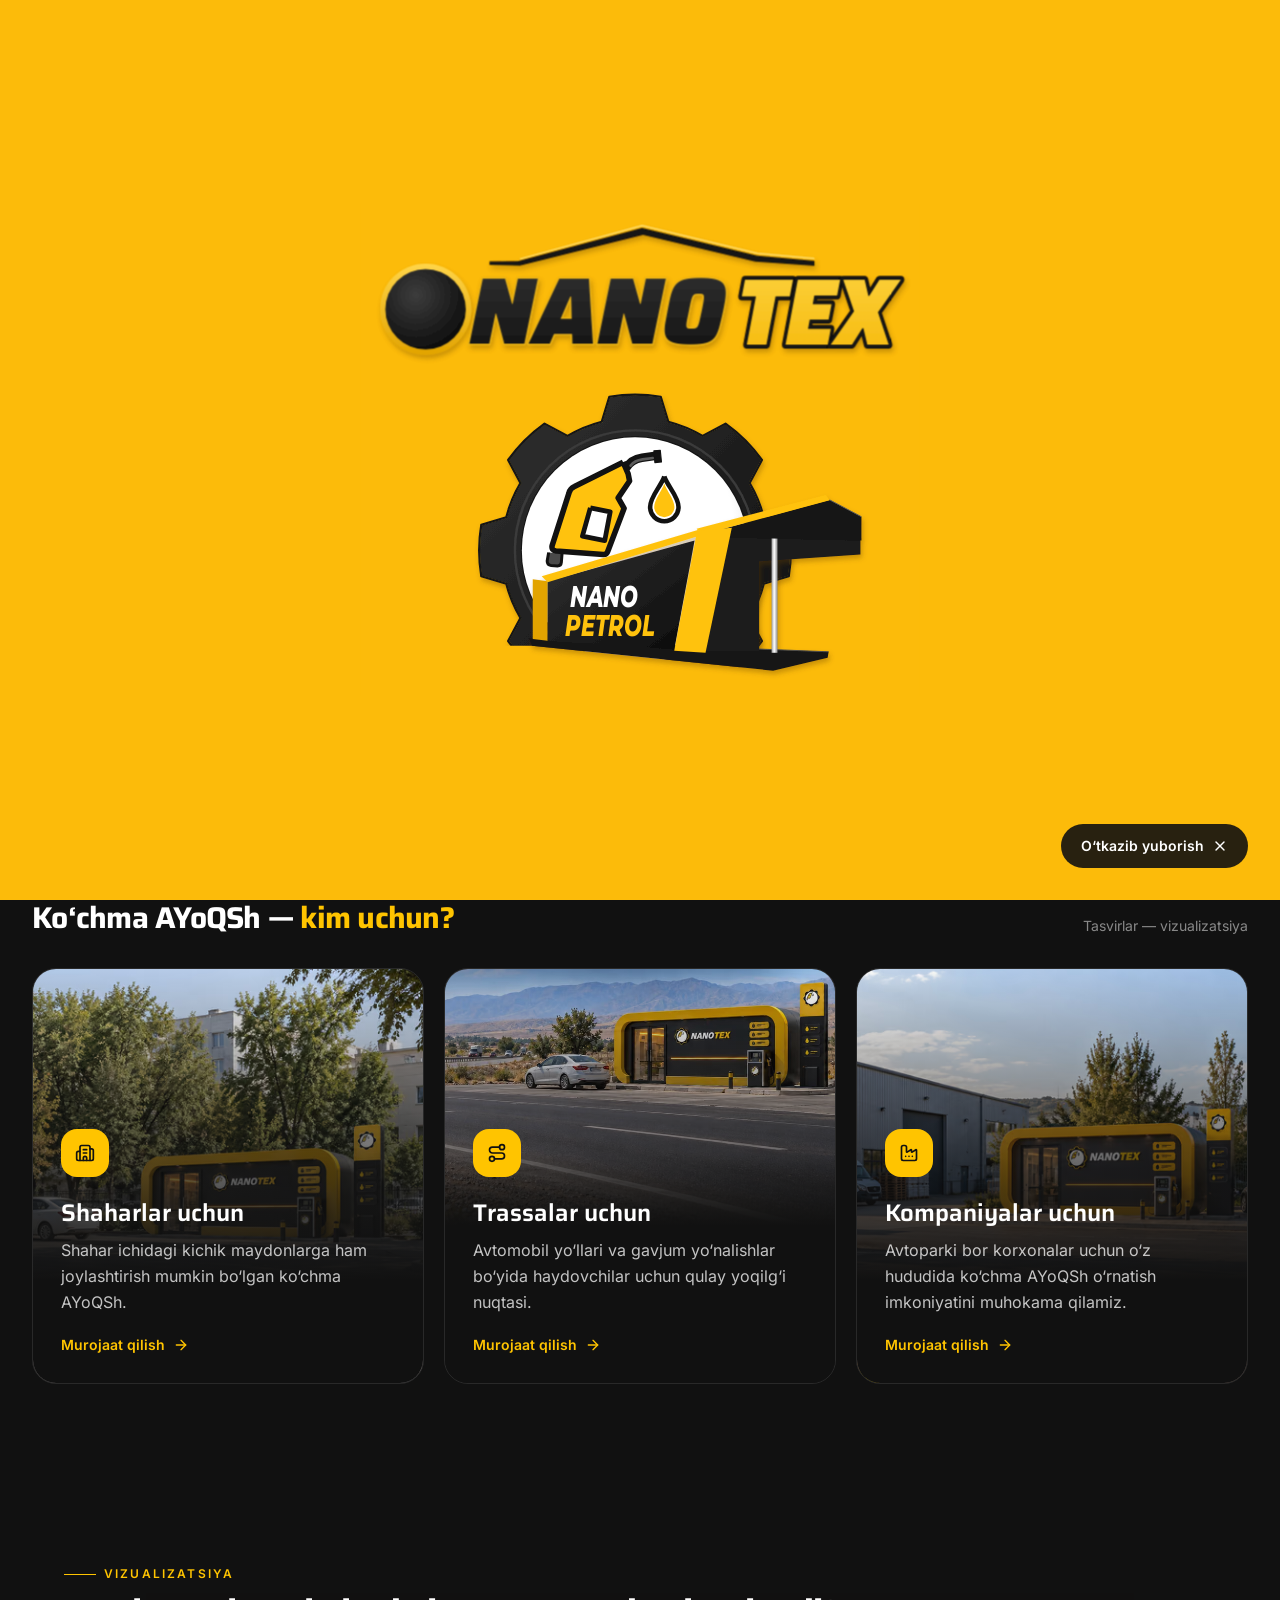
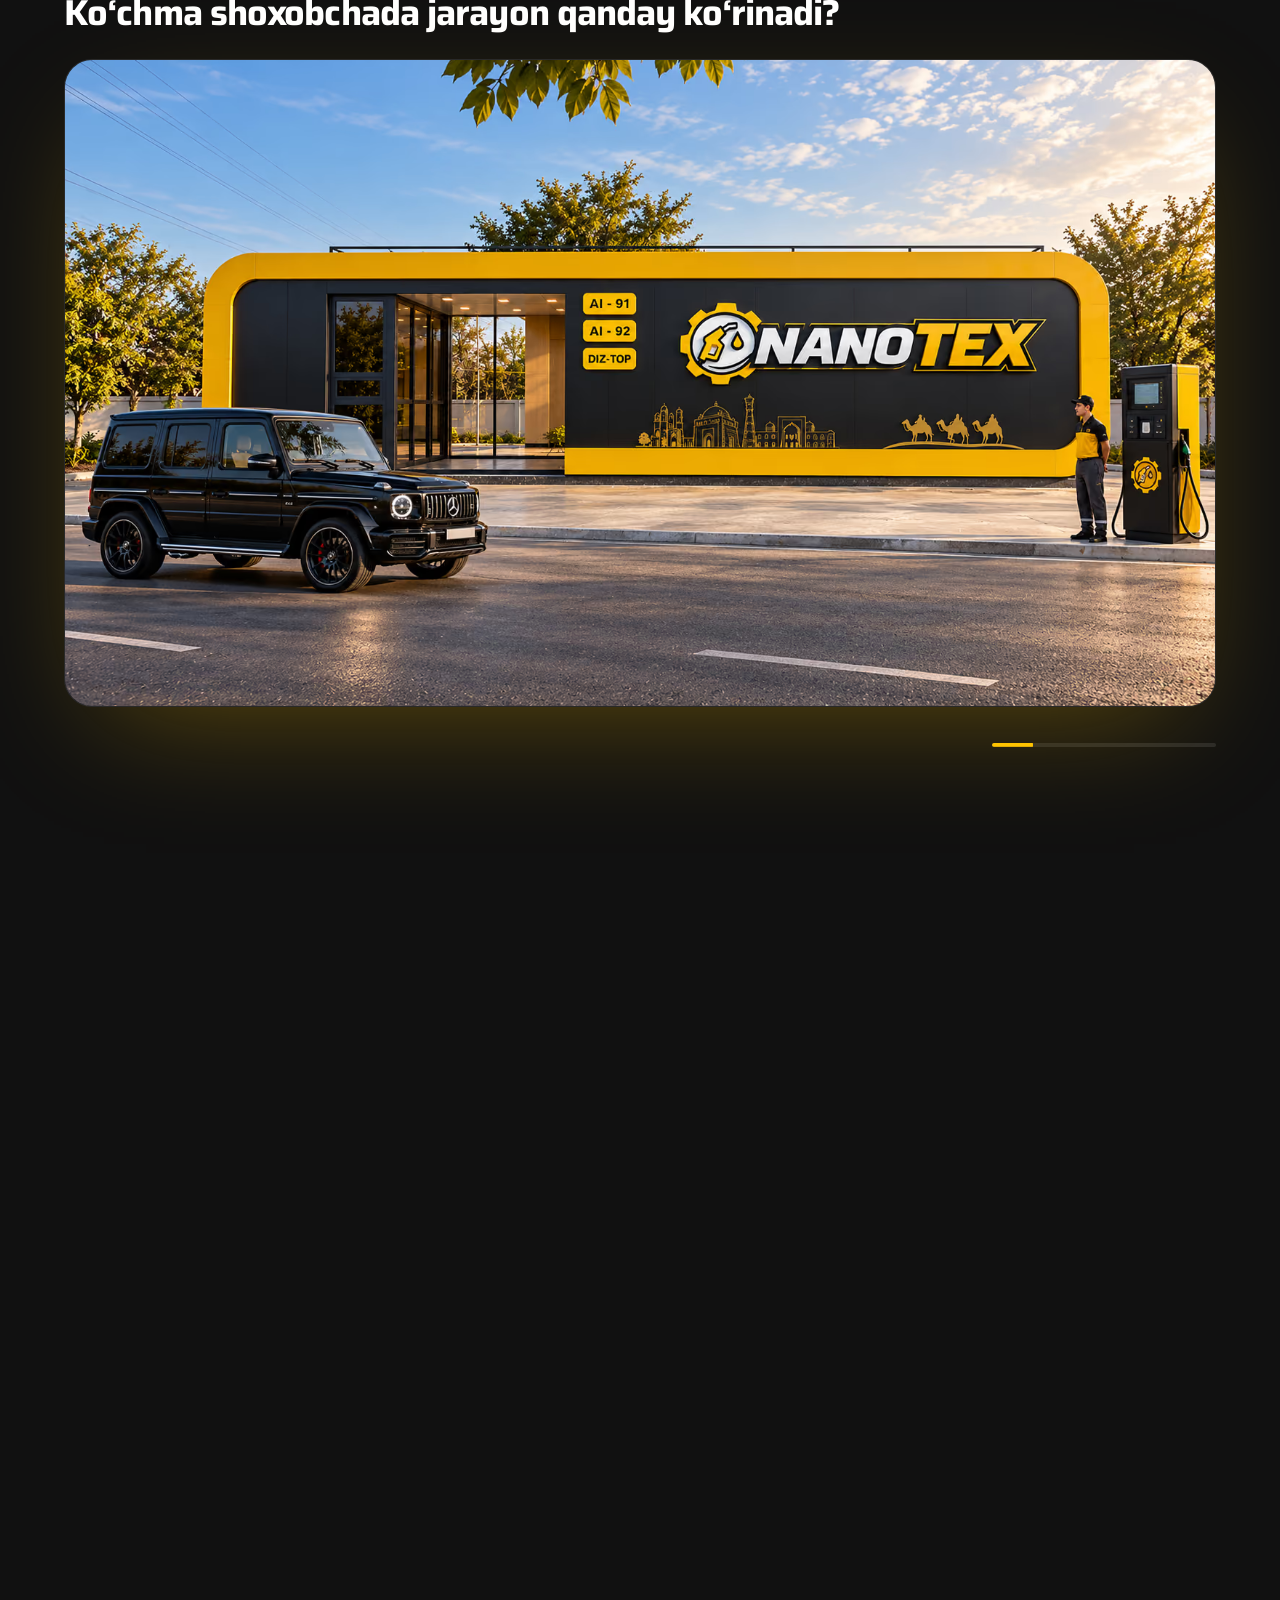
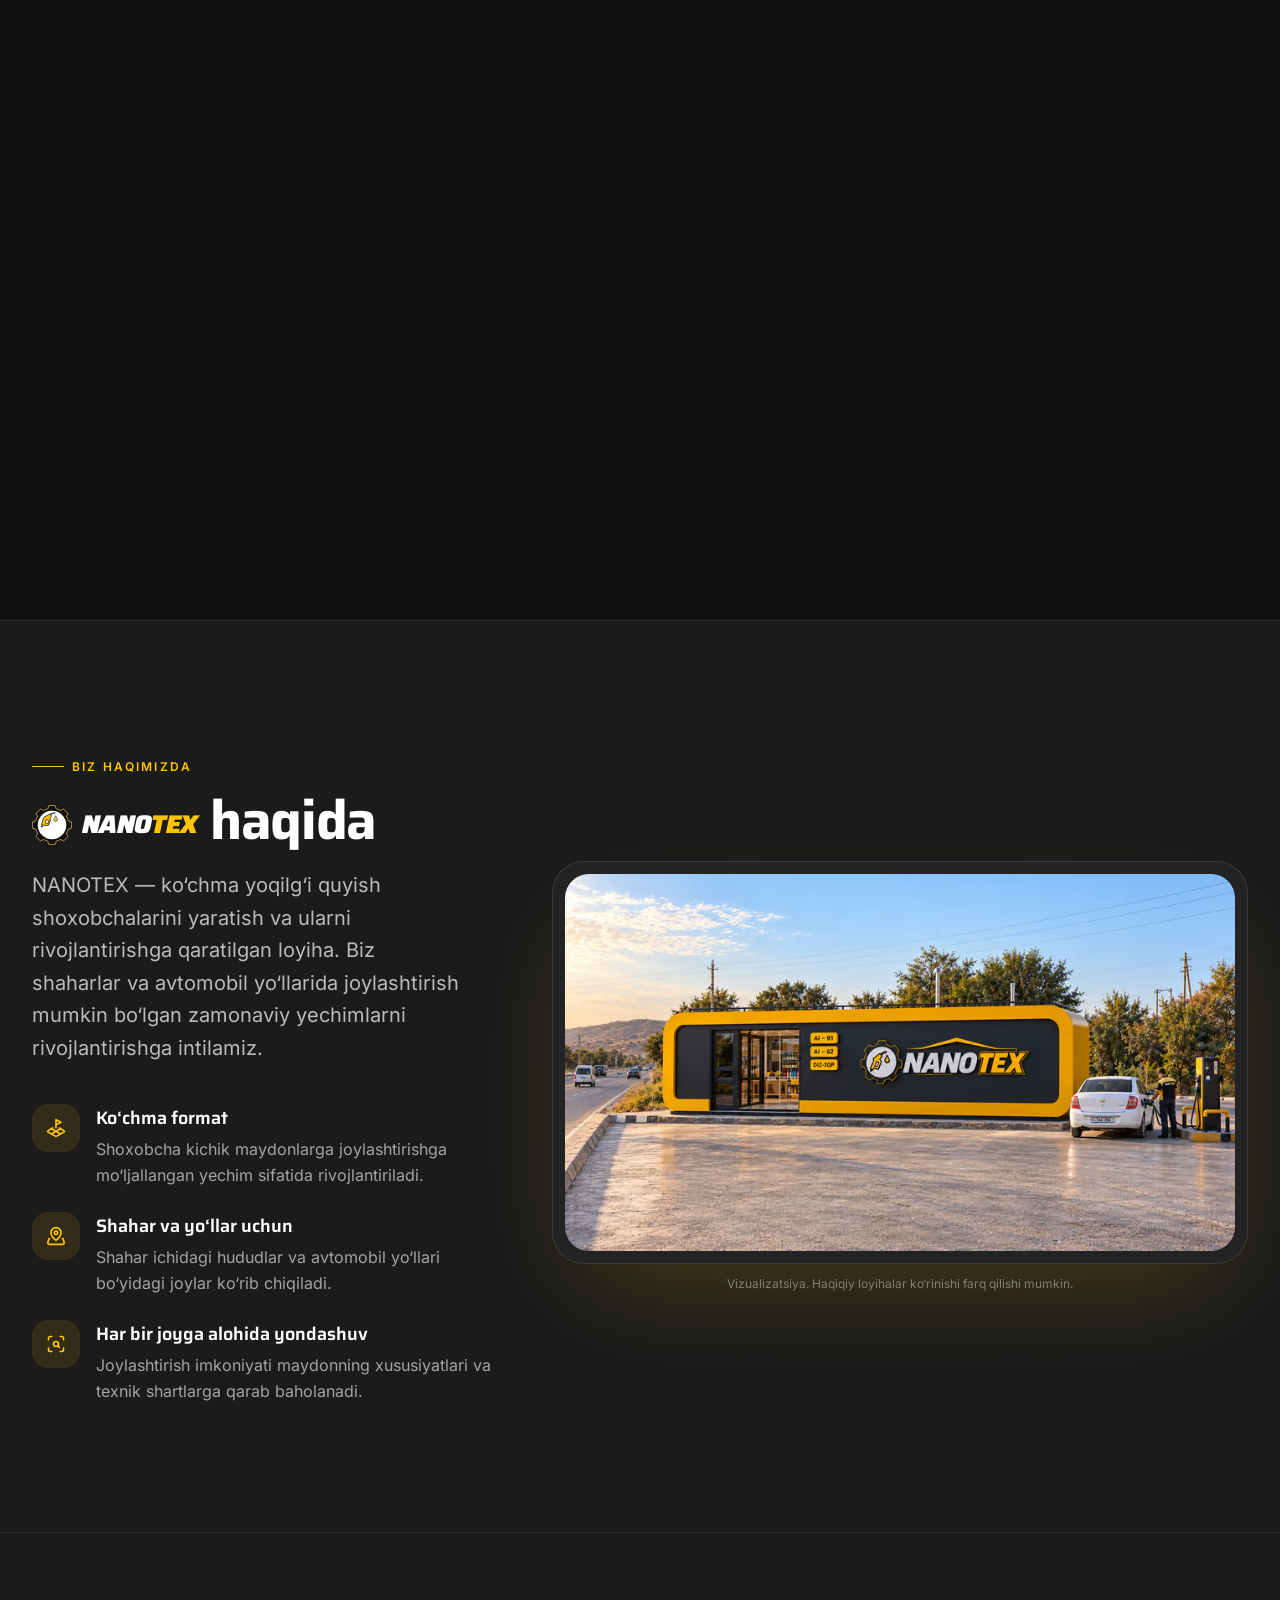
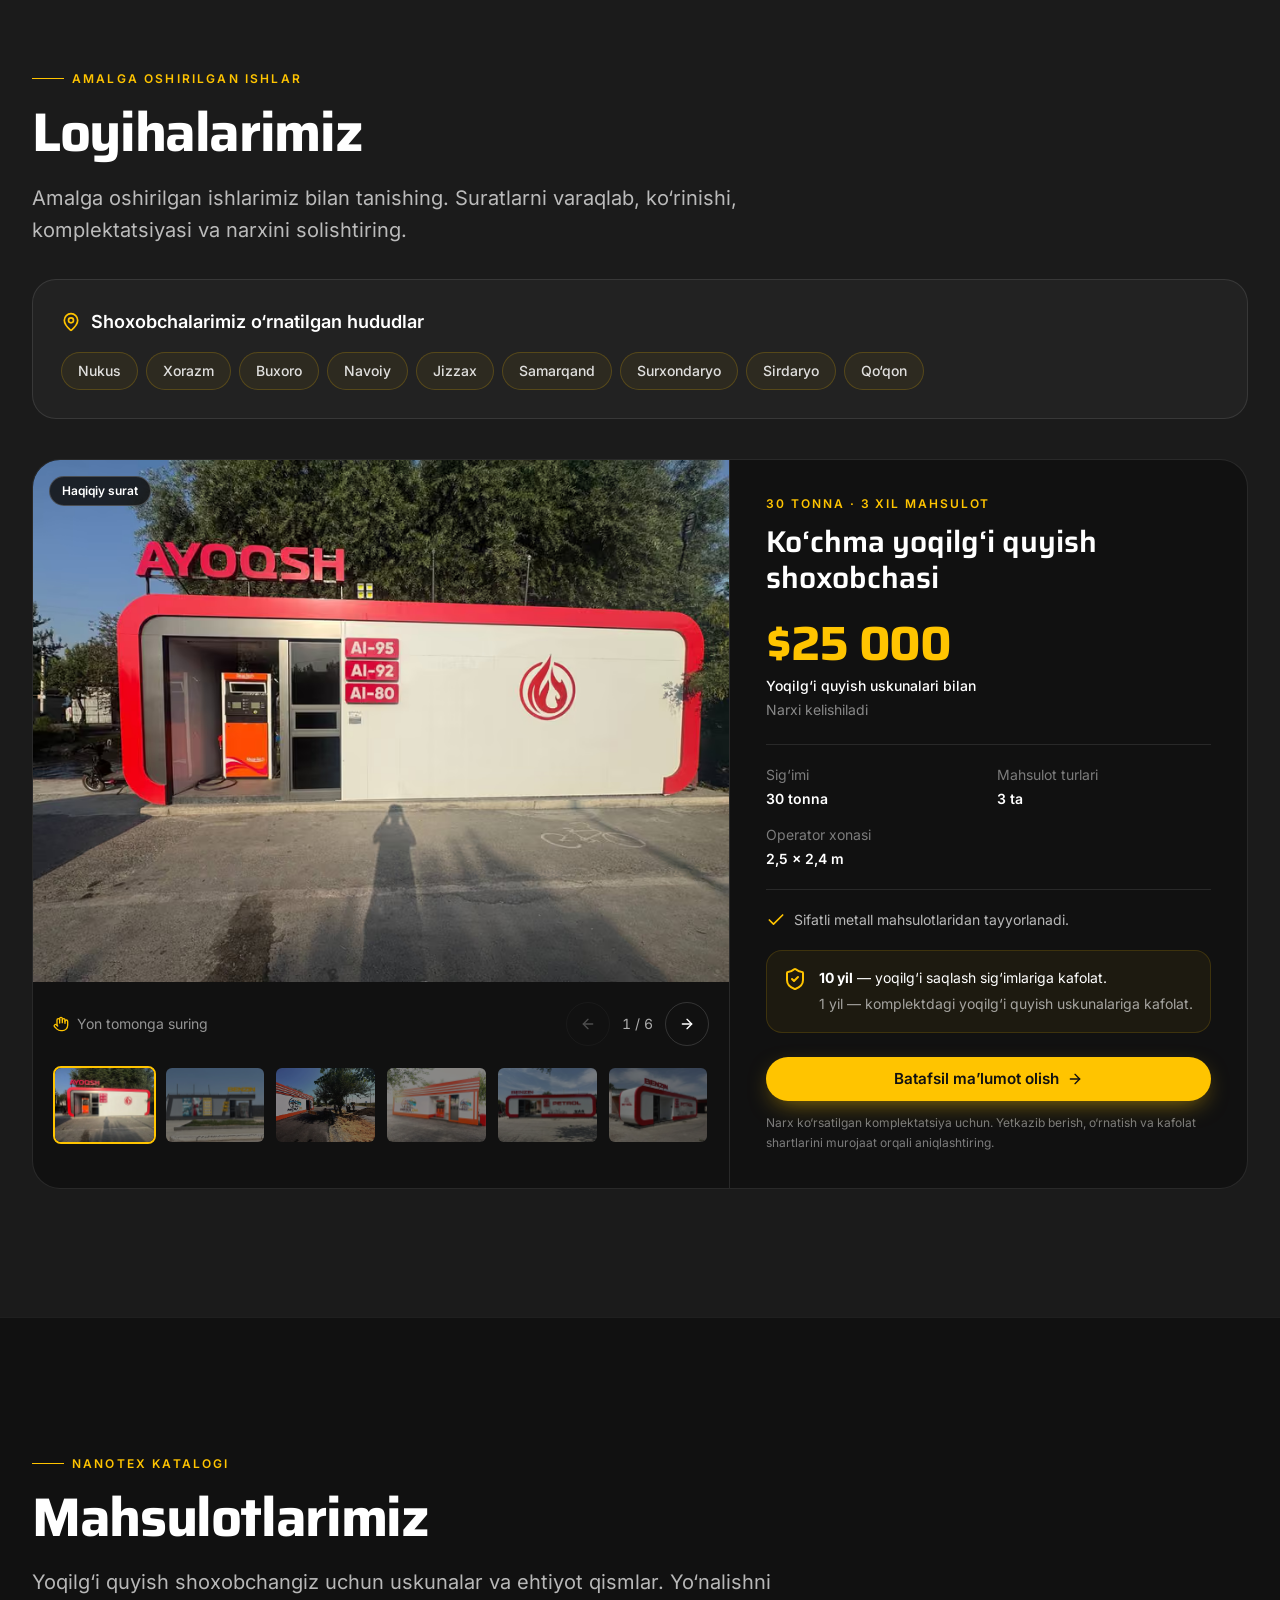
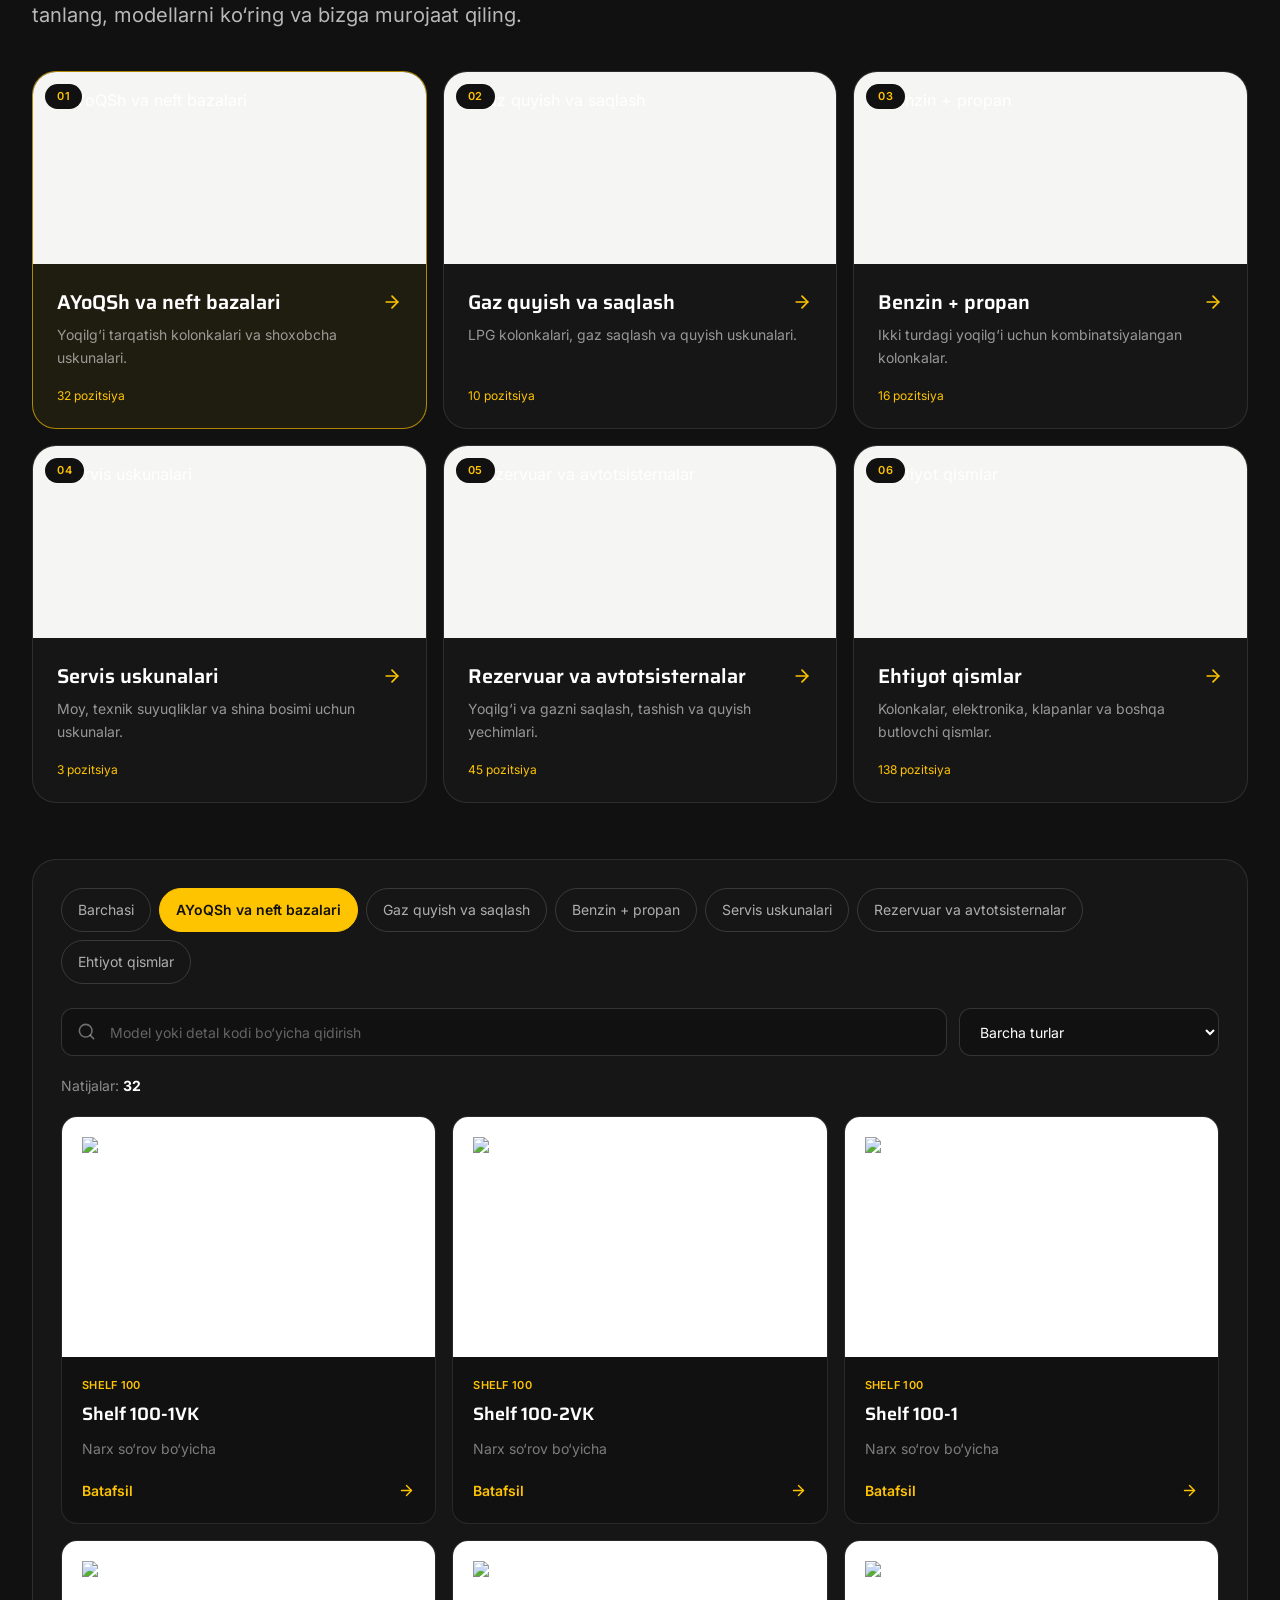
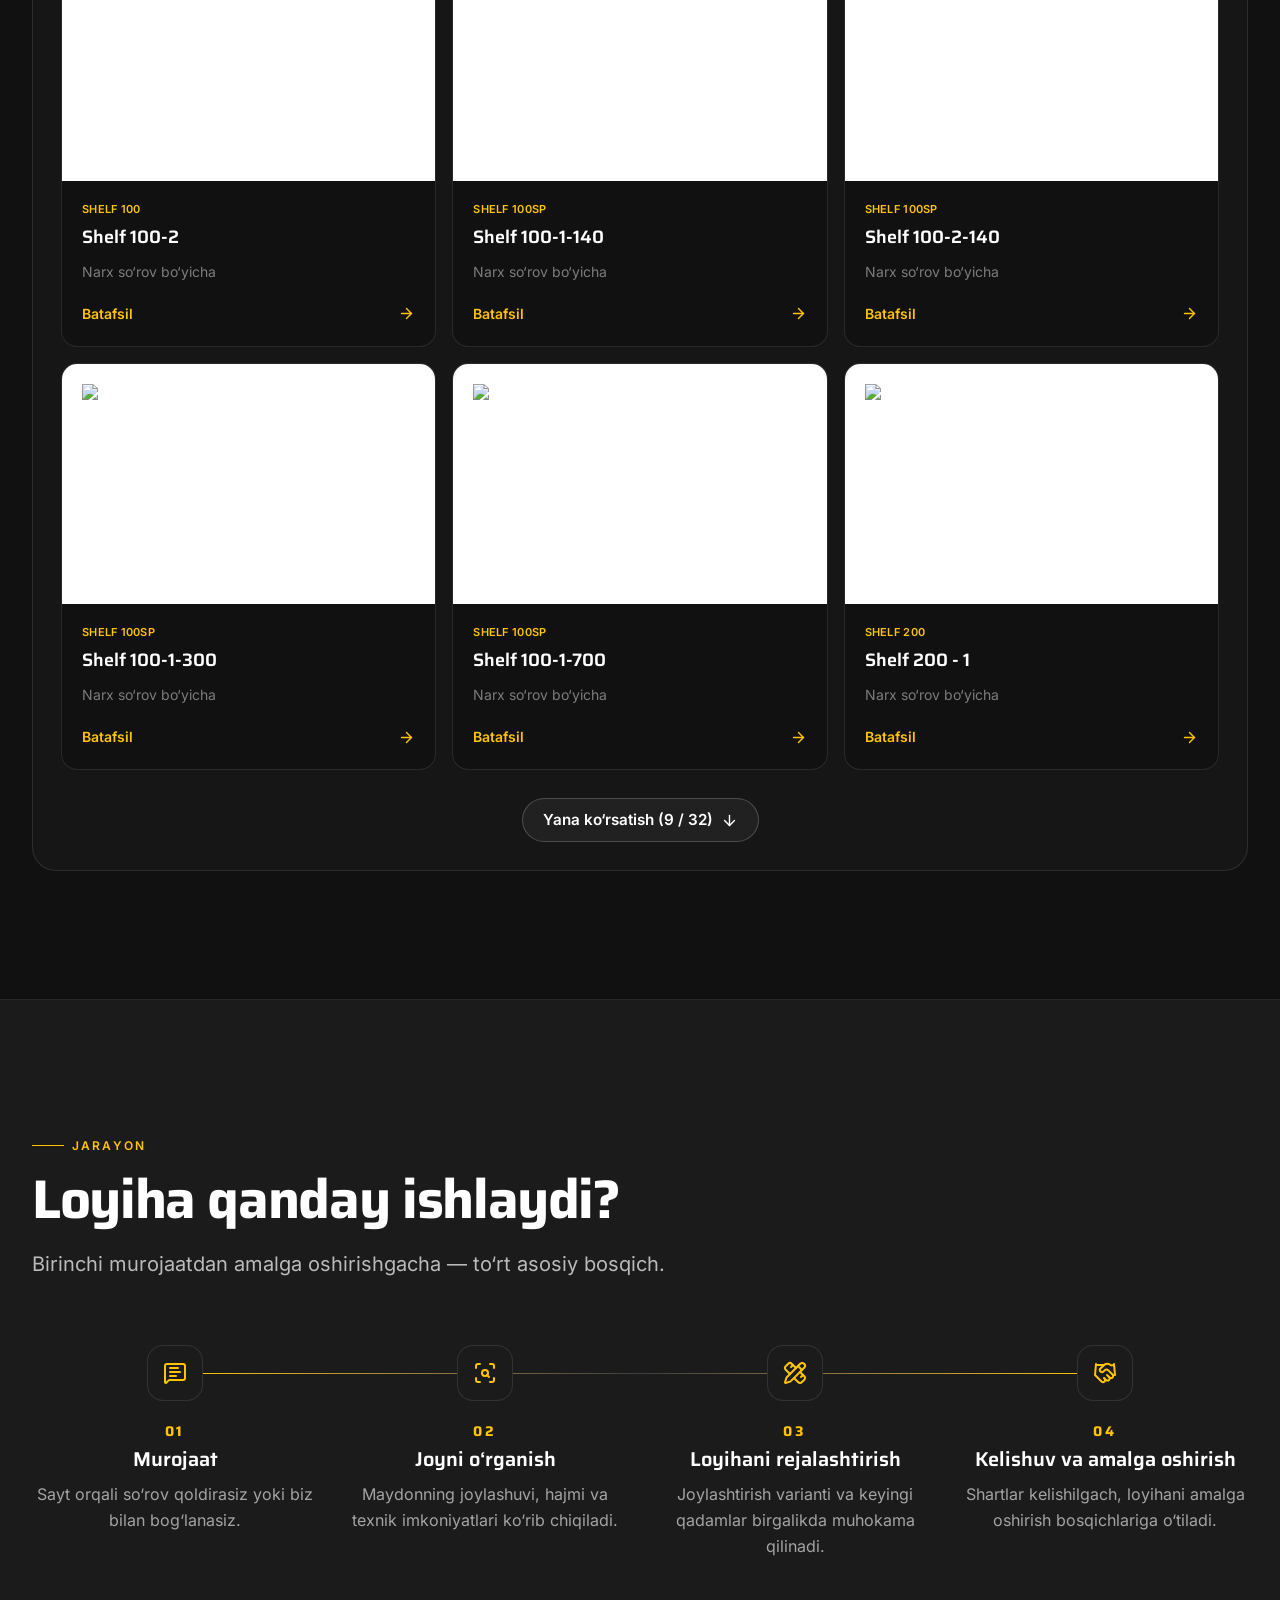
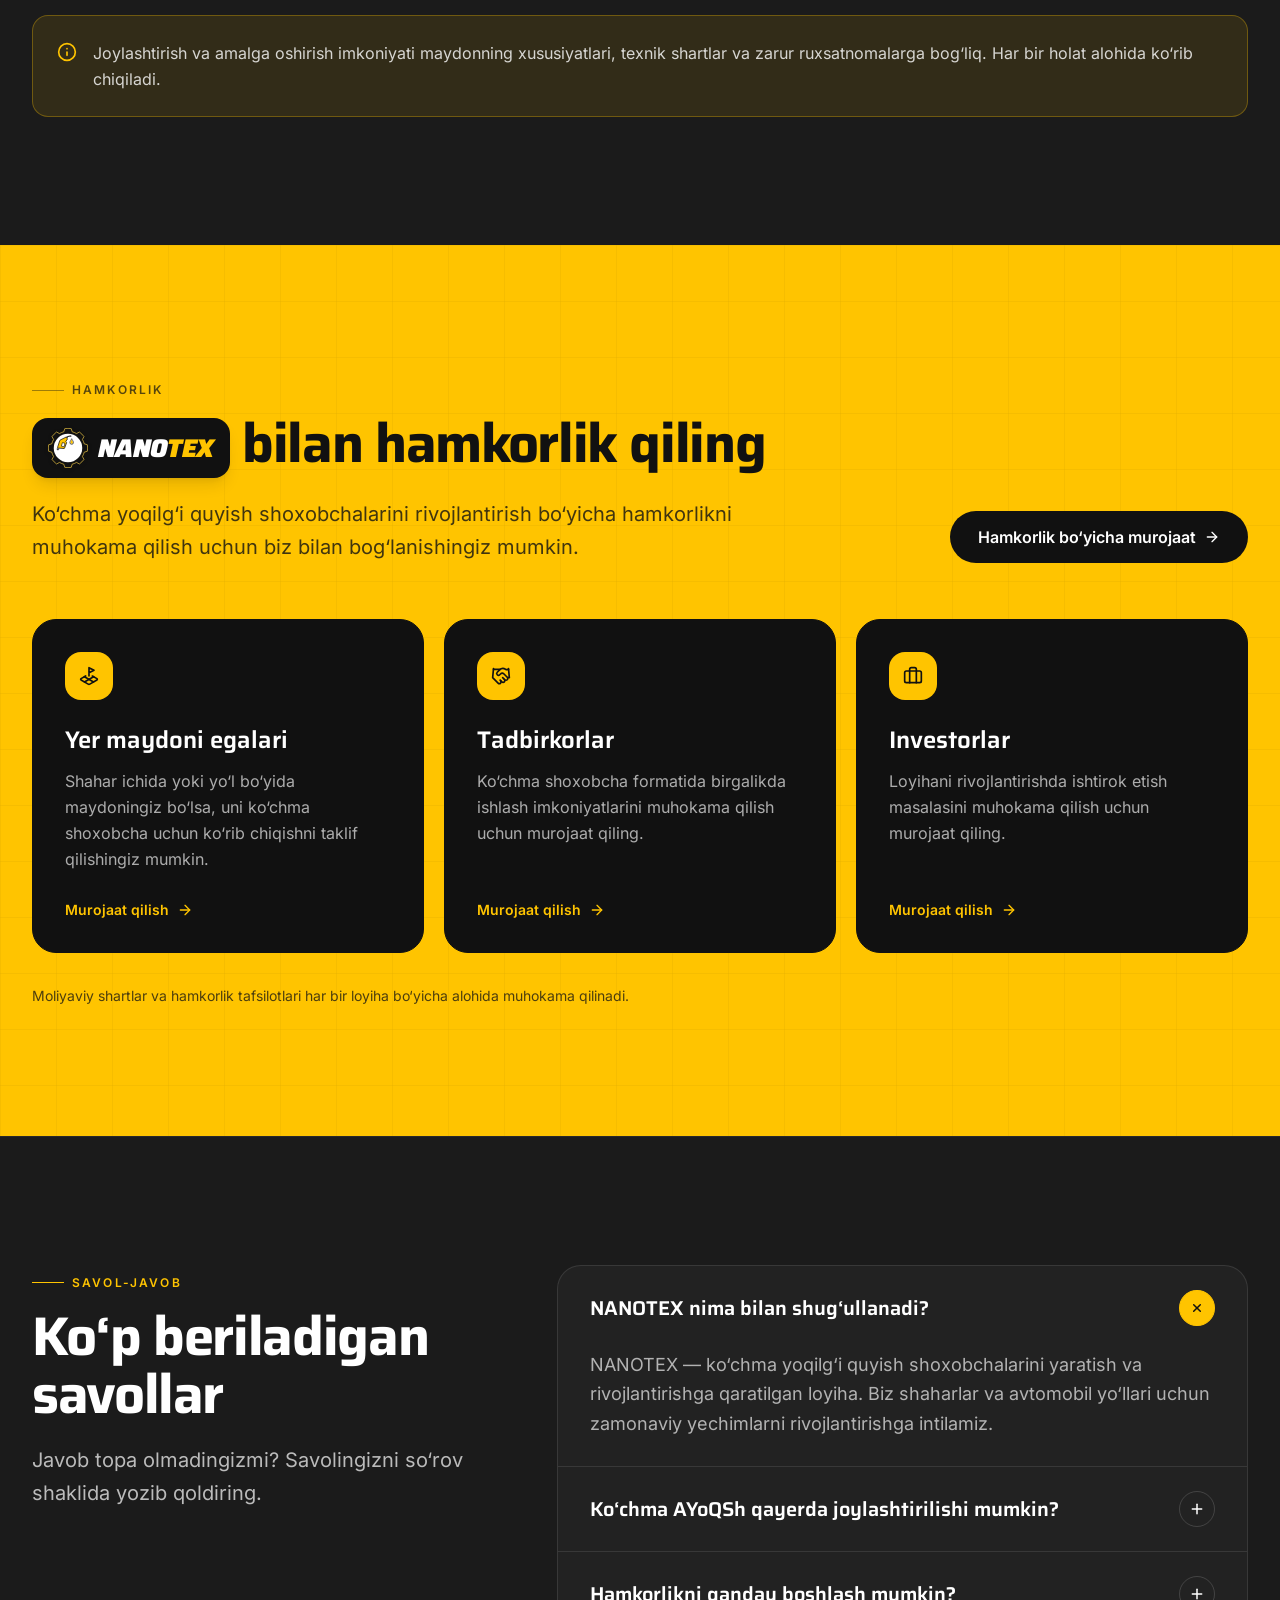
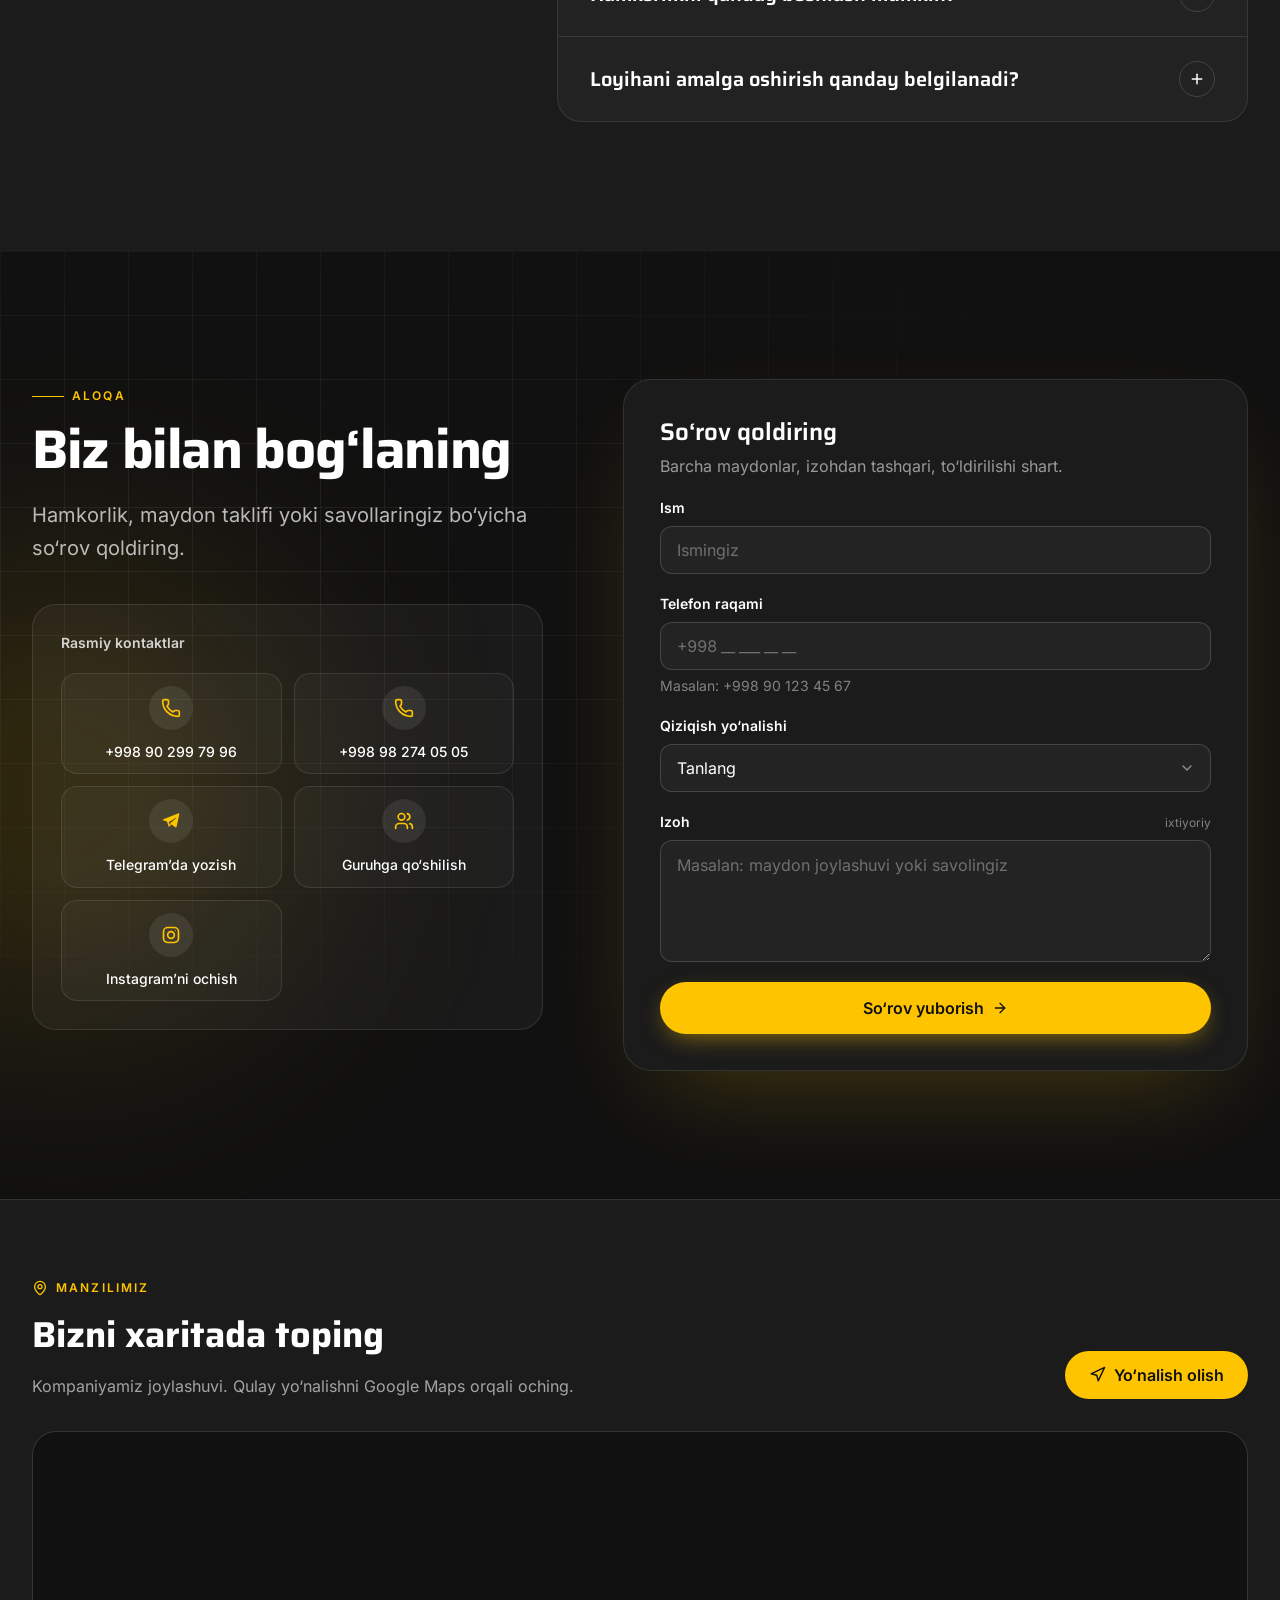
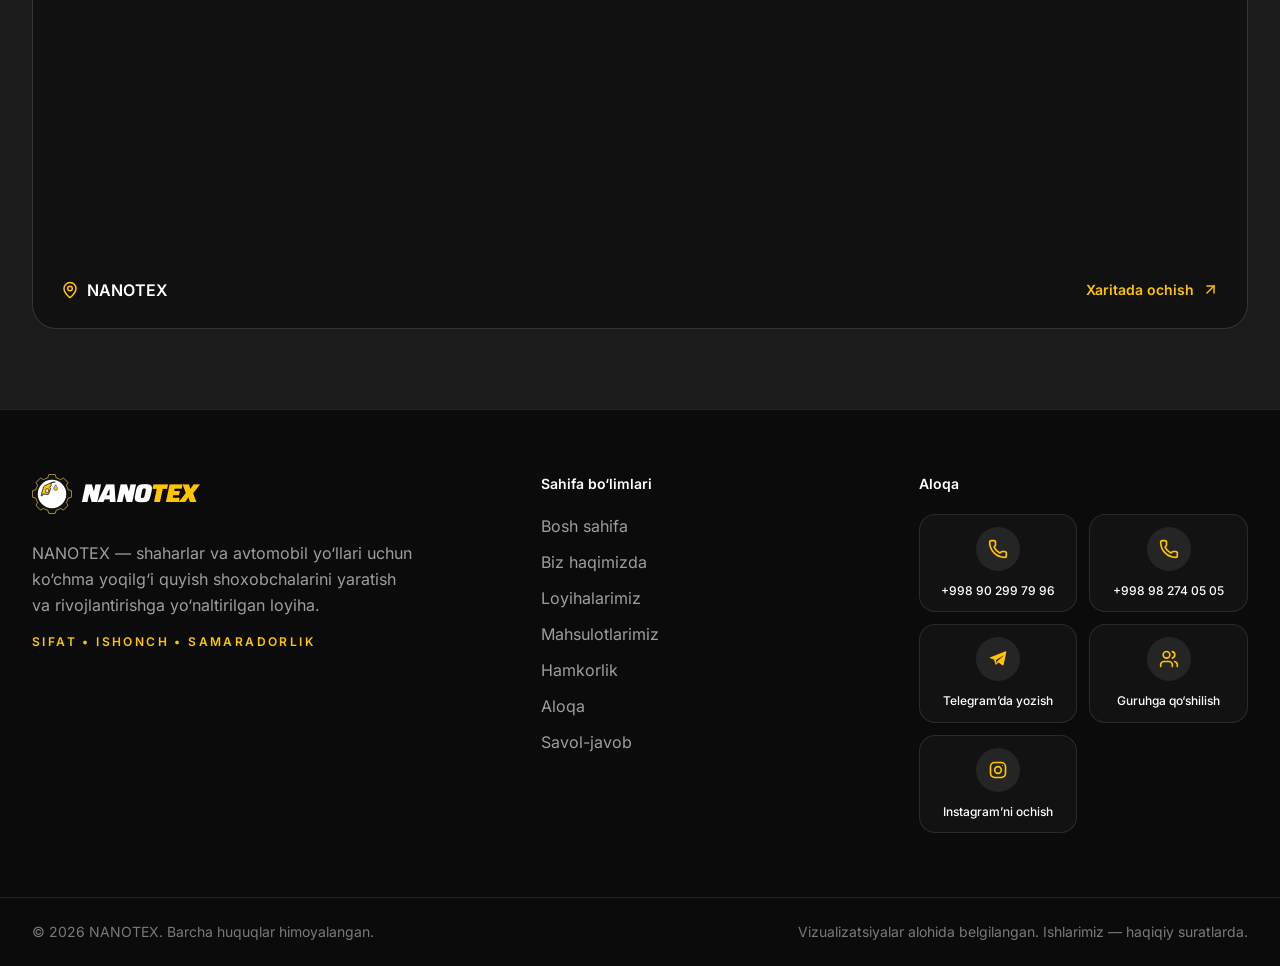
==== index.html @ 402129d7 "NANOTEX sayti: dastlabki versiya - Statik build: React + Tailwind, uch til (uz/ru/en) - Header: tele" ====
<!doctype html>
<html lang="uz">
  <head>
    <meta charset="UTF-8" />
    <meta name="viewport" content="width=device-width, initial-scale=1.0, viewport-fit=cover" />
    <meta name="theme-color" content="#111111" />
    <title>NANOTEX — ko‘chma yoqilg‘i quyish shoxobchalari</title>
    <meta
      name="description"
      content="NANOTEX — shaharlar va avtomobil yo‘llari uchun ko‘chma yoqilg‘i quyish shoxobchalarini yaratish va rivojlantirishga yo‘naltirilgan loyiha. Hamkorlik bo‘yicha murojaat qiling."
    />
    <link rel="icon" type="image/svg+xml" href="/favicon.svg" />
    <link rel="apple-touch-icon" href="/brand/nanotex-logo-original.jpg" />

    <meta property="og:type" content="website" />
    <meta property="og:locale" content="uz_UZ" />
    <meta property="og:site_name" content="NANOTEX" />
    <meta property="og:title" content="NANOTEX — yoqilg‘i quyishning yangi formati" />
    <meta
      property="og:description"
      content="Shaharlar va avtomobil yo‘llari uchun ko‘chma yoqilg‘i quyish shoxobchalari. NANOTEX bilan hamkorlik qiling."
    />
    <meta property="og:image" content="https://nanotech-eta.vercel.app/og.jpg" />
    <meta property="og:image:width" content="1200" />
    <meta property="og:image:height" content="630" />
    <meta property="og:url" content="https://nanotech-eta.vercel.app/" />
    <meta name="twitter:card" content="summary_large_image" />
    <script type="module" crossorigin src="/assets/index-Cat5OnHP.js"></script>
    <link rel="stylesheet" crossorigin href="/assets/index-Da23pw7E.css">
    <link rel="stylesheet" href="/assets/nanotex-theme.css">
    <script>
      // 08:00–20:00 kunduzgi rejim, 20:00–08:00 tungi rejim.
      // Qo'lda tanlangan rejim keyingi 08:00 yoki 20:00 gacha amal qiladi.
      var h = new Date().getHours();
      var theme = h >= 8 && h < 20 ? 'light' : 'dark';
      try {
        var manual = JSON.parse(localStorage.getItem('nanotex:theme') || 'null');
        if (manual && Date.now() < manual.until) theme = manual.theme;
      } catch (e) {}
      if (theme === 'light') {
        document.documentElement.classList.add('light');
        document.querySelector('meta[name="theme-color"]').setAttribute('content', '#f6f5f1');
      }
    </script>
  </head>
  <body>
    <noscript>Saytdan to‘liq foydalanish uchun brauzeringizda JavaScript’ni yoqing.</noscript>
    <div id="root"></div>
  </body>
</html>
---- assets/index-Da23pw7E.css ----
@font-face{font-family:Inter Variable;font-style:normal;font-display:swap;font-weight:100 900;src:url(/assets/inter-cyrillic-ext-wght-normal-BOeWTOD4.woff2)format("woff2-variations");unicode-range:U+460-52F,U+1C80-1C8A,U+20B4,U+2DE0-2DFF,U+A640-A69F,U+FE2E-FE2F}@font-face{font-family:Inter Variable;font-style:normal;font-display:swap;font-weight:100 900;src:url(/assets/inter-cyrillic-wght-normal-DqGufNeO.woff2)format("woff2-variations");unicode-range:U+301,U+400-45F,U+490-491,U+4B0-4B1,U+2116}@font-face{font-family:Inter Variable;font-style:normal;font-display:swap;font-weight:100 900;src:url(/assets/inter-greek-ext-wght-normal-DlzME5K_.woff2)format("woff2-variations");unicode-range:U+1F??}@font-face{font-family:Inter Variable;font-style:normal;font-display:swap;font-weight:100 900;src:url(/assets/inter-greek-wght-normal-CkhJZR-_.woff2)format("woff2-variations");unicode-range:U+370-377,U+37A-37F,U+384-38A,U+38C,U+38E-3A1,U+3A3-3FF}@font-face{font-family:Inter Variable;font-style:normal;font-display:swap;font-weight:100 900;src:url(/assets/inter-vietnamese-wght-normal-CBcvBZtf.woff2)format("woff2-variations");unicode-range:U+102-103,U+110-111,U+128-129,U+168-169,U+1A0-1A1,U+1AF-1B0,U+300-301,U+303-304,U+308-309,U+323,U+329,U+1EA0-1EF9,U+20AB}@font-face{font-family:Inter Variable;font-style:normal;font-display:swap;font-weight:100 900;src:url(/assets/inter-latin-ext-wght-normal-DO1Apj_S.woff2)format("woff2-variations");unicode-range:U+100-2BA,U+2BD-2C5,U+2C7-2CC,U+2CE-2D7,U+2DD-2FF,U+304,U+308,U+329,U+1D00-1DBF,U+1E00-1E9F,U+1EF2-1EFF,U+2020,U+20A0-20AB,U+20AD-20C0,U+2113,U+2C60-2C7F,U+A720-A7FF}@font-face{font-family:Inter Variable;font-style:normal;font-display:swap;font-weight:100 900;src:url(/assets/inter-latin-wght-normal-Dx4kXJAl.woff2)format("woff2-variations");unicode-range:U+??,U+131,U+152-153,U+2BB-2BC,U+2C6,U+2DA,U+2DC,U+304,U+308,U+329,U+2000-206F,U+20AC,U+2122,U+2191,U+2193,U+2212,U+2215,U+FEFF,U+FFFD}@font-face{font-family:Saira;font-style:normal;font-display:swap;font-weight:600;src:url(/assets/saira-vietnamese-600-normal-D5gszP3k.woff2)format("woff2"),url(/assets/saira-vietnamese-600-normal-BXtbQ9YO.woff)format("woff");unicode-range:U+102-103,U+110-111,U+128-129,U+168-169,U+1A0-1A1,U+1AF-1B0,U+300-301,U+303-304,U+308-309,U+323,U+329,U+1EA0-1EF9,U+20AB}@font-face{font-family:Saira;font-style:normal;font-display:swap;font-weight:600;src:url(/assets/saira-latin-ext-600-normal-BDLPjVgT.woff2)format("woff2"),url(/assets/saira-latin-ext-600-normal-DVm3eXEL.woff)format("woff");unicode-range:U+100-2BA,U+2BD-2C5,U+2C7-2CC,U+2CE-2D7,U+2DD-2FF,U+304,U+308,U+329,U+1D00-1DBF,U+1E00-1E9F,U+1EF2-1EFF,U+2020,U+20A0-20AB,U+20AD-20C0,U+2113,U+2C60-2C7F,U+A720-A7FF}@font-face{font-family:Saira;font-style:normal;font-display:swap;font-weight:600;src:url(/assets/saira-latin-600-normal-DYxBFP1f.woff2)format("woff2"),url(/assets/saira-latin-600-normal-DF-o6wW3.woff)format("woff");unicode-range:U+??,U+131,U+152-153,U+2BB-2BC,U+2C6,U+2DA,U+2DC,U+304,U+308,U+329,U+2000-206F,U+20AC,U+2122,U+2191,U+2193,U+2212,U+2215,U+FEFF,U+FFFD}@font-face{font-family:Saira;font-style:normal;font-display:swap;font-weight:700;src:url(/assets/saira-vietnamese-700-normal-ChF51jJ6.woff2)format("woff2"),url(/assets/saira-vietnamese-700-normal-rQjWTXlX.woff)format("woff");unicode-range:U+102-103,U+110-111,U+128-129,U+168-169,U+1A0-1A1,U+1AF-1B0,U+300-301,U+303-304,U+308-309,U+323,U+329,U+1EA0-1EF9,U+20AB}@font-face{font-family:Saira;font-style:normal;font-display:swap;font-weight:700;src:url(/assets/saira-latin-ext-700-normal-kJsnFdG-.woff2)format("woff2"),url(/assets/saira-latin-ext-700-normal-CrEf6OXZ.woff)format("woff");unicode-range:U+100-2BA,U+2BD-2C5,U+2C7-2CC,U+2CE-2D7,U+2DD-2FF,U+304,U+308,U+329,U+1D00-1DBF,U+1E00-1E9F,U+1EF2-1EFF,U+2020,U+20A0-20AB,U+20AD-20C0,U+2113,U+2C60-2C7F,U+A720-A7FF}@font-face{font-family:Saira;font-style:normal;font-display:swap;font-weight:700;src:url(/assets/saira-latin-700-normal-CObqxJsW.woff2)format("woff2"),url(/assets/saira-latin-700-normal-CWqLIJDh.woff)format("woff");unicode-range:U+??,U+131,U+152-153,U+2BB-2BC,U+2C6,U+2DA,U+2DC,U+304,U+308,U+329,U+2000-206F,U+20AC,U+2122,U+2191,U+2193,U+2212,U+2215,U+FEFF,U+FFFD}@font-face{font-family:Saira;font-style:italic;font-display:swap;font-weight:900;src:url(/assets/saira-vietnamese-900-italic-Djf_14Dl.woff2)format("woff2"),url(/assets/saira-vietnamese-900-italic-oXNKGPjU.woff)format("woff");unicode-range:U+102-103,U+110-111,U+128-129,U+168-169,U+1A0-1A1,U+1AF-1B0,U+300-301,U+303-304,U+308-309,U+323,U+329,U+1EA0-1EF9,U+20AB}@font-face{font-family:Saira;font-style:italic;font-display:swap;font-weight:900;src:url(/assets/saira-latin-ext-900-italic-suwr0vd6.woff2)format("woff2"),url(/assets/saira-latin-ext-900-italic-Bzs0LSgq.woff)format("woff");unicode-range:U+100-2BA,U+2BD-2C5,U+2C7-2CC,U+2CE-2D7,U+2DD-2FF,U+304,U+308,U+329,U+1D00-1DBF,U+1E00-1E9F,U+1EF2-1EFF,U+2020,U+20A0-20AB,U+20AD-20C0,U+2113,U+2C60-2C7F,U+A720-A7FF}@font-face{font-family:Saira;font-style:italic;font-display:swap;font-weight:900;src:url(/assets/saira-latin-900-italic-PuJZjIdE.woff2)format("woff2"),url(/assets/saira-latin-900-italic-CvKWmJav.woff)format("woff");unicode-range:U+??,U+131,U+152-153,U+2BB-2BC,U+2C6,U+2DA,U+2DC,U+304,U+308,U+329,U+2000-206F,U+20AC,U+2122,U+2191,U+2193,U+2212,U+2215,U+FEFF,U+FFFD}@font-face{font-family:Barlow;font-style:normal;font-display:swap;font-weight:600;src:url(/assets/barlow-vietnamese-600-normal-DcjprdFV.woff2)format("woff2"),url(/assets/barlow-vietnamese-600-normal-CA_GiK2e.woff)format("woff");unicode-range:U+102-103,U+110-111,U+128-129,U+168-169,U+1A0-1A1,U+1AF-1B0,U+300-301,U+303-304,U+308-309,U+323,U+329,U+1EA0-1EF9,U+20AB}@font-face{font-family:Barlow;font-style:normal;font-display:swap;font-weight:600;src:url(/assets/barlow-latin-ext-600-normal-B8NK_A3D.woff2)format("woff2"),url(/assets/barlow-latin-ext-600-normal-DMVRjfRT.woff)format("woff");unicode-range:U+100-2BA,U+2BD-2C5,U+2C7-2CC,U+2CE-2D7,U+2DD-2FF,U+304,U+308,U+329,U+1D00-1DBF,U+1E00-1E9F,U+1EF2-1EFF,U+2020,U+20A0-20AB,U+20AD-20C0,U+2113,U+2C60-2C7F,U+A720-A7FF}@font-face{font-family:Barlow;font-style:normal;font-display:swap;font-weight:600;src:url(/assets/barlow-latin-600-normal-DILqtrty.woff2)format("woff2"),url(/assets/barlow-latin-600-normal-CNwfPWQD.woff)format("woff");unicode-range:U+??,U+131,U+152-153,U+2BB-2BC,U+2C6,U+2DA,U+2DC,U+304,U+308,U+329,U+2000-206F,U+20AC,U+2122,U+2191,U+2193,U+2212,U+2215,U+FEFF,U+FFFD}@font-face{font-family:Montserrat;font-style:italic;font-display:swap;font-weight:800;src:url(/assets/montserrat-cyrillic-ext-800-italic-t3M4Y8O1.woff2)format("woff2"),url(/assets/montserrat-cyrillic-ext-800-italic-ISwQCQvJ.woff)format("woff");unicode-range:U+460-52F,U+1C80-1C8A,U+20B4,U+2DE0-2DFF,U+A640-A69F,U+FE2E-FE2F}@font-face{font-family:Montserrat;font-style:italic;font-display:swap;font-weight:800;src:url(/assets/montserrat-cyrillic-800-italic-Dt2y25yO.woff2)format("woff2"),url(/assets/montserrat-cyrillic-800-italic-Cpx5dx0S.woff)format("woff");unicode-range:U+301,U+400-45F,U+490-491,U+4B0-4B1,U+2116}@font-face{font-family:Montserrat;font-style:italic;font-display:swap;font-weight:800;src:url(/assets/montserrat-vietnamese-800-italic-BC8uifLA.woff2)format("woff2"),url(/assets/montserrat-vietnamese-800-italic-BdG6-4mc.woff)format("woff");unicode-range:U+102-103,U+110-111,U+128-129,U+168-169,U+1A0-1A1,U+1AF-1B0,U+300-301,U+303-304,U+308-309,U+323,U+329,U+1EA0-1EF9,U+20AB}@font-face{font-family:Montserrat;font-style:italic;font-display:swap;font-weight:800;src:url(/assets/montserrat-latin-ext-800-italic-PmsBoPC7.woff2)format("woff2"),url(/assets/montserrat-latin-ext-800-italic--289PRiq.woff)format("woff");unicode-range:U+100-2BA,U+2BD-2C5,U+2C7-2CC,U+2CE-2D7,U+2DD-2FF,U+304,U+308,U+329,U+1D00-1DBF,U+1E00-1E9F,U+1EF2-1EFF,U+2020,U+20A0-20AB,U+20AD-20C0,U+2113,U+2C60-2C7F,U+A720-A7FF}@font-face{font-family:Montserrat;font-style:italic;font-display:swap;font-weight:800;src:url(/assets/montserrat-latin-800-italic-DyMN9dWi.woff2)format("woff2"),url(/assets/montserrat-latin-800-italic-9p4-1b3s.woff)format("woff");unicode-range:U+??,U+131,U+152-153,U+2BB-2BC,U+2C6,U+2DA,U+2DC,U+304,U+308,U+329,U+2000-206F,U+20AC,U+2122,U+2191,U+2193,U+2212,U+2215,U+FEFF,U+FFFD}@layer properties{@supports (((-webkit-hyphens:none)) and (not (margin-trim:inline))) or ((-moz-orient:inline) and (not (color:rgb(from red r g b)))){*,:before,:after,::backdrop{--tw-translate-x:0;--tw-translate-y:0;--tw-translate-z:0;--tw-rotate-x:initial;--tw-rotate-y:initial;--tw-rotate-z:initial;--tw-skew-x:initial;--tw-skew-y:initial;--tw-pan-x:initial;--tw-pan-y:initial;--tw-pinch-zoom:initial;--tw-scroll-snap-strictness:proximity;--tw-space-y-reverse:0;--tw-divide-y-reverse:0;--tw-border-style:solid;--tw-gradient-position:initial;--tw-gradient-from:#0000;--tw-gradient-via:#0000;--tw-gradient-to:#0000;--tw-gradient-stops:initial;--tw-gradient-via-stops:initial;--tw-gradient-from-position:0%;--tw-gradient-via-position:50%;--tw-gradient-to-position:100%;--tw-leading:initial;--tw-font-weight:initial;--tw-tracking:initial;--tw-ordinal:initial;--tw-slashed-zero:initial;--tw-numeric-figure:initial;--tw-numeric-spacing:initial;--tw-numeric-fraction:initial;--tw-shadow:0 0 #0000;--tw-shadow-color:initial;--tw-shadow-alpha:100%;--tw-inset-shadow:0 0 #0000;--tw-inset-shadow-color:initial;--tw-inset-shadow-alpha:100%;--tw-ring-color:initial;--tw-ring-shadow:0 0 #0000;--tw-inset-ring-color:initial;--tw-inset-ring-shadow:0 0 #0000;--tw-ring-inset:initial;--tw-ring-offset-width:0px;--tw-ring-offset-color:#fff;--tw-ring-offset-shadow:0 0 #0000;--tw-outline-style:solid;--tw-blur:initial;--tw-brightness:initial;--tw-contrast:initial;--tw-grayscale:initial;--tw-hue-rotate:initial;--tw-invert:initial;--tw-opacity:initial;--tw-saturate:initial;--tw-sepia:initial;--tw-drop-shadow:initial;--tw-drop-shadow-color:initial;--tw-drop-shadow-alpha:100%;--tw-drop-shadow-size:initial;--tw-backdrop-blur:initial;--tw-backdrop-brightness:initial;--tw-backdrop-contrast:initial;--tw-backdrop-grayscale:initial;--tw-backdrop-hue-rotate:initial;--tw-backdrop-invert:initial;--tw-backdrop-opacity:initial;--tw-backdrop-saturate:initial;--tw-backdrop-sepia:initial;--tw-duration:initial;--tw-ease:initial;--tw-scale-x:1;--tw-scale-y:1;--tw-scale-z:1}}}@layer theme{:root,:host{--font-sans:"Inter Variable", system-ui, -apple-system, "Segoe UI", Roboto, sans-serif;--font-mono:ui-monospace, SFMono-Regular, Menlo, Monaco, Consolas, "Liberation Mono", "Courier New", monospace;--color-red-300:oklch(80.8% .114 19.571);--color-red-400:oklch(70.4% .191 22.216);--color-black:#000;--color-white:#fff;--spacing:.25rem;--container-sm:24rem;--container-xl:36rem;--container-2xl:42rem;--container-3xl:48rem;--container-5xl:64rem;--container-6xl:72rem;--container-7xl:80rem;--text-xs:.75rem;--text-xs--line-height:calc(1 / .75);--text-sm:.875rem;--text-sm--line-height:calc(1.25 / .875);--text-base:1rem;--text-base--line-height:calc(1.5 / 1);--text-lg:1.125rem;--text-lg--line-height:calc(1.75 / 1.125);--text-xl:1.25rem;--text-xl--line-height:calc(1.75 / 1.25);--text-2xl:1.5rem;--text-2xl--line-height:calc(2 / 1.5);--text-3xl:1.875rem;--text-3xl--line-height:calc(2.25 / 1.875);--text-4xl:2.25rem;--text-4xl--line-height:calc(2.5 / 2.25);--text-5xl:3rem;--text-5xl--line-height:1;--text-6xl:3.75rem;--text-6xl--line-height:1;--font-weight-normal:400;--font-weight-medium:500;--font-weight-semibold:600;--font-weight-bold:700;--font-weight-black:900;--tracking-tight:-.025em;--tracking-wide:.025em;--tracking-wider:.05em;--leading-tight:1.25;--leading-snug:1.375;--leading-relaxed:1.625;--radius-lg:.5rem;--radius-xl:.75rem;--radius-2xl:1rem;--radius-3xl:1.5rem;--drop-shadow-sm:0 1px 2px #00000026;--ease-out:cubic-bezier(0, 0, .2, 1);--animate-spin:spin 1s linear infinite;--animate-pulse:pulse 2s cubic-bezier(.4, 0, .6, 1) infinite;--animate-bounce:bounce 1s infinite;--blur-xl:24px;--blur-3xl:64px;--default-transition-duration:.15s;--default-transition-timing-function:cubic-bezier(.4, 0, .2, 1);--default-font-family:var(--font-sans);--default-mono-font-family:var(--font-mono);--color-brand:#ffc400;--color-brand-deep:#e0a800;--color-ink:#111;--color-ink-soft:#1b1b1b;--color-paper:#f6f5f1;--font-display:"Saira", "Inter Variable", system-ui, sans-serif;--animate-drift:drift 22s ease-in-out infinite alternate;--animate-drift-slow:drift 34s ease-in-out infinite alternate-reverse;--animate-grid:grid-pan 40s linear infinite}}@layer base{*,:after,:before,::backdrop{box-sizing:border-box;border:0 solid;margin:0;padding:0}::file-selector-button{box-sizing:border-box;border:0 solid;margin:0;padding:0}html,:host{-webkit-text-size-adjust:100%;tab-size:4;line-height:1.5;font-family:var(--default-font-family,-apple-system, BlinkMacSystemFont, "Segoe UI", Roboto, "Helvetica Neue", "Noto Sans", Arial, sans-serif, "Apple Color Emoji", "Segoe UI Emoji", "Segoe UI Symbol", "Noto Color Emoji");font-feature-settings:var(--default-font-feature-settings,normal);font-variation-settings:var(--default-font-variation-settings,normal);-webkit-tap-highlight-color:transparent}hr{height:0;color:inherit;border-top-width:1px}abbr:where([title]){-webkit-text-decoration:underline dotted;text-decoration:underline dotted}h1,h2,h3,h4,h5,h6{font-size:inherit;font-weight:inherit}a{color:inherit;-webkit-text-decoration:inherit;-webkit-text-decoration:inherit;-webkit-text-decoration:inherit;-webkit-text-decoration:inherit;text-decoration:inherit}b,strong{font-weight:bolder}code,kbd,samp,pre{font-family:var(--default-mono-font-family,ui-monospace, SFMono-Regular, Menlo, Monaco, Consolas, "Liberation Mono", "Courier New", monospace);font-feature-settings:var(--default-mono-font-feature-settings,normal);font-variation-settings:var(--default-mono-font-variation-settings,normal);font-size:1em}small{font-size:80%}sub,sup{vertical-align:baseline;font-size:75%;line-height:0;position:relative}sub{bottom:-.25em}sup{top:-.5em}table{text-indent:0;border-color:inherit;border-collapse:collapse}:-moz-focusring:where(:not(iframe)){outline:auto}progress{vertical-align:baseline}summary{display:list-item}ol,ul,menu{list-style:none}img,svg,video,canvas,audio,iframe,embed,object{vertical-align:middle;display:block}img,video{max-width:100%;height:auto}button,input,select,optgroup,textarea{font:inherit;font-feature-settings:inherit;font-variation-settings:inherit;letter-spacing:inherit;color:inherit;opacity:1;background-color:#0000;border-radius:0}::file-selector-button{font:inherit;font-feature-settings:inherit;font-variation-settings:inherit;letter-spacing:inherit;color:inherit;opacity:1;background-color:#0000;border-radius:0}:where(select:is([multiple],[size])) optgroup{font-weight:bolder}:where(select:is([multiple],[size])) optgroup option{padding-inline-start:20px}::file-selector-button{margin-inline-end:4px}::placeholder{opacity:1}@supports (not ((-webkit-appearance:-apple-pay-button))) or (contain-intrinsic-size:1px){::placeholder{color:currentColor}@supports (color:color-mix(in lab, red, red)){::placeholder{color:color-mix(in oklab, currentcolor 50%, transparent)}}}textarea{resize:vertical}::-webkit-search-decoration{-webkit-appearance:none}::-webkit-date-and-time-value{min-height:1lh;text-align:inherit}::-webkit-datetime-edit{display:inline-flex}::-webkit-datetime-edit-fields-wrapper{padding:0}::-webkit-datetime-edit{padding-block:0}::-webkit-datetime-edit-year-field{padding-block:0}::-webkit-datetime-edit-month-field{padding-block:0}::-webkit-datetime-edit-day-field{padding-block:0}::-webkit-datetime-edit-hour-field{padding-block:0}::-webkit-datetime-edit-minute-field{padding-block:0}::-webkit-datetime-edit-second-field{padding-block:0}::-webkit-datetime-edit-millisecond-field{padding-block:0}::-webkit-datetime-edit-meridiem-field{padding-block:0}::-webkit-calendar-picker-indicator{line-height:1}:-moz-ui-invalid{box-shadow:none}button,input:where([type=button],[type=reset],[type=submit]){appearance:button}::file-selector-button{appearance:button}::-webkit-inner-spin-button{height:auto}::-webkit-outer-spin-button{height:auto}[hidden]:where(:not([hidden=until-found])){display:none!important}html{scroll-behavior:smooth;-webkit-text-size-adjust:100%;scroll-padding-top:88px}html,body{overflow-x:clip}body{background-color:var(--color-ink);font-family:var(--font-sans);color:var(--color-white);-webkit-font-smoothing:antialiased;-moz-osx-font-smoothing:grayscale;font-feature-settings:"cv11", "ss01"}::selection{background-color:var(--color-brand);color:var(--color-ink)}:focus-visible{outline:2px solid var(--color-brand-deep);outline-offset:3px}}@layer components;@layer utilities{.pointer-events-none{pointer-events:none}.invisible{visibility:hidden}.visible{visibility:visible}.sr-only{clip-path:inset(50%);white-space:nowrap;border-width:0;width:1px;height:1px;margin:-1px;padding:0;position:absolute;overflow:hidden}.absolute{position:absolute}.fixed{position:fixed}.relative{position:relative}.static{position:static}.sticky{position:sticky}.-inset-6{inset:calc(var(--spacing) * -6)}.inset-0{inset:0}.inset-x-0{inset-inline:0}.inset-x-4{inset-inline:calc(var(--spacing) * 4)}.-top-40{top:calc(var(--spacing) * -40)}.top-0{top:0}.top-1\/2{top:50%}.top-1\/3{top:33.3333%}.top-3{top:calc(var(--spacing) * 3)}.top-3\.5{top:calc(var(--spacing) * 3.5)}.top-4{top:calc(var(--spacing) * 4)}.top-7{top:calc(var(--spacing) * 7)}.top-\[8\%\]{top:8%}.top-full{top:100%}.right-0{right:0}.right-3{right:calc(var(--spacing) * 3)}.right-4{right:calc(var(--spacing) * 4)}.right-\[-3rem\]{right:-3rem}.right-\[-10\%\]{right:-10%}.right-\[12\.5\%\]{right:12.5%}.-bottom-0\.5{bottom:calc(var(--spacing) * -.5)}.bottom-0{bottom:0}.bottom-3{bottom:calc(var(--spacing) * 3)}.bottom-6{bottom:calc(var(--spacing) * 6)}.bottom-\[-3rem\]{bottom:-3rem}.bottom-\[-20\%\]{bottom:-20%}.-left-40{left:calc(var(--spacing) * -40)}.-left-\[9999px\]{left:-9999px}.left-3{left:calc(var(--spacing) * 3)}.left-4{left:calc(var(--spacing) * 4)}.left-\[-15\%\]{left:-15%}.left-\[3\.5\%\]{left:3.5%}.left-\[12\.5\%\]{left:12.5%}.isolate{isolation:isolate}.-z-10{z-index:calc(10 * -1)}.-z-20{z-index:calc(20 * -1)}.z-10{z-index:10}.z-50{z-index:50}.z-\[60\]{z-index:60}.z-\[70\]{z-index:70}.col-span-2{grid-column:span 2/span 2}.col-start-1{grid-column-start:1}.row-start-1{grid-row-start:1}.container{width:100%}@media (width>=40rem){.container{max-width:40rem}}@media (width>=48rem){.container{max-width:48rem}}@media (width>=64rem){.container{max-width:64rem}}@media (width>=80rem){.container{max-width:80rem}}@media (width>=96rem){.container{max-width:96rem}}.m-auto{margin:auto}.mx-auto{margin-inline:auto}.mt-0\.5{margin-top:calc(var(--spacing) * .5)}.mt-1{margin-top:var(--spacing)}.mt-1\.5{margin-top:calc(var(--spacing) * 1.5)}.mt-2{margin-top:calc(var(--spacing) * 2)}.mt-3{margin-top:calc(var(--spacing) * 3)}.mt-4{margin-top:calc(var(--spacing) * 4)}.mt-5{margin-top:calc(var(--spacing) * 5)}.mt-6{margin-top:calc(var(--spacing) * 6)}.mt-7{margin-top:calc(var(--spacing) * 7)}.mt-8{margin-top:calc(var(--spacing) * 8)}.mt-9{margin-top:calc(var(--spacing) * 9)}.mt-10{margin-top:calc(var(--spacing) * 10)}.mt-14{margin-top:calc(var(--spacing) * 14)}.mt-16{margin-top:calc(var(--spacing) * 16)}.mt-\[0\.6vw\]{margin-top:.6vw}.mt-auto{margin-top:auto}.mb-2{margin-bottom:calc(var(--spacing) * 2)}.mb-4{margin-bottom:calc(var(--spacing) * 4)}.mb-5{margin-bottom:calc(var(--spacing) * 5)}.mb-6{margin-bottom:calc(var(--spacing) * 6)}.mb-8{margin-bottom:calc(var(--spacing) * 8)}.block{display:block}.flex{display:flex}.grid{display:grid}.hidden{display:none}.inline-block{display:inline-block}.inline-flex{display:inline-flex}.inline-grid{display:inline-grid}.aspect-\[4\/3\]{aspect-ratio:4/3}.aspect-\[16\/10\]{aspect-ratio:16/10}.aspect-\[564\/496\]{aspect-ratio:564/496}.aspect-\[1672\/941\]{aspect-ratio:1672/941}.h-0\.5{height:calc(var(--spacing) * .5)}.h-1{height:var(--spacing)}.h-1\.5{height:calc(var(--spacing) * 1.5)}.h-2{height:calc(var(--spacing) * 2)}.h-3\.5{height:calc(var(--spacing) * 3.5)}.h-4{height:calc(var(--spacing) * 4)}.h-5{height:calc(var(--spacing) * 5)}.h-6{height:calc(var(--spacing) * 6)}.h-8{height:calc(var(--spacing) * 8)}.h-9{height:calc(var(--spacing) * 9)}.h-10{height:calc(var(--spacing) * 10)}.h-11{height:calc(var(--spacing) * 11)}.h-12{height:calc(var(--spacing) * 12)}.h-13{height:calc(var(--spacing) * 13)}.h-14{height:calc(var(--spacing) * 14)}.h-16{height:calc(var(--spacing) * 16)}.h-18{height:calc(var(--spacing) * 18)}.h-24{height:calc(var(--spacing) * 24)}.h-40{height:calc(var(--spacing) * 40)}.h-44{height:calc(var(--spacing) * 44)}.h-56{height:calc(var(--spacing) * 56)}.h-60{height:calc(var(--spacing) * 60)}.h-\[0\.45vw\]{height:.45vw}.h-\[18px\]{height:18px}.h-\[28rem\]{height:28rem}.h-\[30rem\]{height:30rem}.h-\[38rem\]{height:38rem}.h-\[260svh\]{height:260svh}.h-\[320px\]{height:320px}.h-\[calc\(100dvh-4\.5rem\)\]{height:calc(100dvh - 4.5rem)}.h-auto{height:auto}.h-full{height:100%}.h-px{height:1px}.h-svh{height:100svh}.max-h-\[60dvh\]{max-height:60dvh}.max-h-\[90dvh\]{max-height:90dvh}.min-h-1{min-height:var(--spacing)}.min-h-7{min-height:calc(var(--spacing) * 7)}.min-h-11{min-height:calc(var(--spacing) * 11)}.min-h-12{min-height:calc(var(--spacing) * 12)}.min-h-24{min-height:calc(var(--spacing) * 24)}.min-h-64{min-height:calc(var(--spacing) * 64)}.min-h-\[22rem\]{min-height:22rem}.min-h-\[26rem\]{min-height:26rem}.min-h-\[41rem\]{min-height:41rem}.w-2{width:calc(var(--spacing) * 2)}.w-3{width:calc(var(--spacing) * 3)}.w-3\.5{width:calc(var(--spacing) * 3.5)}.w-4{width:calc(var(--spacing) * 4)}.w-5{width:calc(var(--spacing) * 5)}.w-6{width:calc(var(--spacing) * 6)}.w-8{width:calc(var(--spacing) * 8)}.w-9{width:calc(var(--spacing) * 9)}.w-10{width:calc(var(--spacing) * 10)}.w-11{width:calc(var(--spacing) * 11)}.w-12{width:calc(var(--spacing) * 12)}.w-14{width:calc(var(--spacing) * 14)}.w-16{width:calc(var(--spacing) * 16)}.w-24{width:calc(var(--spacing) * 24)}.w-48{width:calc(var(--spacing) * 48)}.w-56{width:calc(var(--spacing) * 56)}.w-64{width:calc(var(--spacing) * 64)}.w-\[9\%\]{width:9%}.w-\[18px\]{width:18px}.w-\[28rem\]{width:28rem}.w-\[30rem\]{width:30rem}.w-\[38rem\]{width:38rem}.w-\[calc\(100\%-2rem\)\]{width:calc(100% - 2rem)}.w-full{width:100%}.w-px{width:1px}.max-w-2xl{max-width:var(--container-2xl)}.max-w-3xl{max-width:var(--container-3xl)}.max-w-5xl{max-width:var(--container-5xl)}.max-w-6xl{max-width:var(--container-6xl)}.max-w-7xl{max-width:var(--container-7xl)}.max-w-\[60\%\]{max-width:60%}.max-w-\[96rem\]{max-width:96rem}.max-w-\[560px\]{max-width:560px}.max-w-sm{max-width:var(--container-sm)}.max-w-xl{max-width:var(--container-xl)}.min-w-0{min-width:0}.min-w-8{min-width:calc(var(--spacing) * 8)}.flex-1{flex:1}.shrink-0{flex-shrink:0}.grow{flex-grow:1}.origin-\[70\%_70\%\]{transform-origin:70% 70%}.origin-left{transform-origin:0}.origin-top-right{transform-origin:100% 0}.translate-x-px{--tw-translate-x:1px;translate:var(--tw-translate-x) var(--tw-translate-y)}.-translate-y-1\/2{--tw-translate-y:calc(calc(1 / 2 * 100%) * -1);translate:var(--tw-translate-x) var(--tw-translate-y)}.rotate-45{rotate:45deg}.rotate-180{rotate:180deg}.transform{transform:var(--tw-rotate-x,) var(--tw-rotate-y,) var(--tw-rotate-z,) var(--tw-skew-x,) var(--tw-skew-y,)}.animate-bounce{animation:var(--animate-bounce)}.animate-drift{animation:var(--animate-drift)}.animate-drift-slow{animation:var(--animate-drift-slow)}.animate-grid{animation:var(--animate-grid)}.animate-pulse{animation:var(--animate-pulse)}.animate-spin{animation:var(--animate-spin)}.cursor-grab{cursor:grab}.touch-pan-y{--tw-pan-y:pan-y;touch-action:var(--tw-pan-x,) var(--tw-pan-y,) var(--tw-pinch-zoom,)}.resize{resize:both}.resize-y{resize:vertical}.snap-x{scroll-snap-type:x var(--tw-scroll-snap-strictness)}.snap-mandatory{--tw-scroll-snap-strictness:mandatory}.snap-center{scroll-snap-align:center}.snap-always{scroll-snap-stop:always}.scroll-mt-24{scroll-margin-top:calc(var(--spacing) * 24)}.\[scrollbar-width\:none\]{scrollbar-width:none}.appearance-none{appearance:none}.grid-cols-2{grid-template-columns:repeat(2,minmax(0,1fr))}.grid-cols-6{grid-template-columns:repeat(6,minmax(0,1fr))}.flex-col{flex-direction:column}.flex-wrap{flex-wrap:wrap}.place-items-center{place-items:center}.items-baseline{align-items:baseline}.items-center{align-items:center}.items-end{align-items:flex-end}.justify-between{justify-content:space-between}.justify-center{justify-content:center}.justify-end{justify-content:flex-end}.gap-1{gap:var(--spacing)}.gap-1\.5{gap:calc(var(--spacing) * 1.5)}.gap-2{gap:calc(var(--spacing) * 2)}.gap-2\.5{gap:calc(var(--spacing) * 2.5)}.gap-3{gap:calc(var(--spacing) * 3)}.gap-4{gap:calc(var(--spacing) * 4)}.gap-5{gap:calc(var(--spacing) * 5)}.gap-6{gap:calc(var(--spacing) * 6)}.gap-8{gap:calc(var(--spacing) * 8)}.gap-10{gap:calc(var(--spacing) * 10)}.gap-12{gap:calc(var(--spacing) * 12)}.gap-14{gap:calc(var(--spacing) * 14)}:where(.space-y-3>:not(:last-child)){--tw-space-y-reverse:0;margin-block-start:calc(calc(var(--spacing) * 3) * var(--tw-space-y-reverse));margin-block-end:calc(calc(var(--spacing) * 3) * calc(1 - var(--tw-space-y-reverse)))}:where(.space-y-5>:not(:last-child)){--tw-space-y-reverse:0;margin-block-start:calc(calc(var(--spacing) * 5) * var(--tw-space-y-reverse));margin-block-end:calc(calc(var(--spacing) * 5) * calc(1 - var(--tw-space-y-reverse)))}:where(.space-y-6>:not(:last-child)){--tw-space-y-reverse:0;margin-block-start:calc(calc(var(--spacing) * 6) * var(--tw-space-y-reverse));margin-block-end:calc(calc(var(--spacing) * 6) * calc(1 - var(--tw-space-y-reverse)))}.gap-x-6{column-gap:calc(var(--spacing) * 6)}.gap-y-3{row-gap:calc(var(--spacing) * 3)}:where(.divide-y>:not(:last-child)){--tw-divide-y-reverse:0;border-bottom-style:var(--tw-border-style);border-top-style:var(--tw-border-style);border-top-width:calc(1px * var(--tw-divide-y-reverse));border-bottom-width:calc(1px * calc(1 - var(--tw-divide-y-reverse)))}:where(.divide-white\/10>:not(:last-child)){border-color:#ffffff1a}@supports (color:color-mix(in lab, red, red)){:where(.divide-white\/10>:not(:last-child)){border-color:color-mix(in oklab, var(--color-white) 10%, transparent)}}.self-start{align-self:flex-start}.overflow-hidden{overflow:hidden}.overflow-x-auto{overflow-x:auto}.overflow-y-auto{overflow-y:auto}.overscroll-x-contain{overscroll-behavior-x:contain}.rounded-2xl{border-radius:var(--radius-2xl)}.rounded-3xl{border-radius:var(--radius-3xl)}.rounded-\[1\.5rem\]{border-radius:1.5rem}.rounded-\[1\.75rem\]{border-radius:1.75rem}.rounded-\[2\.5rem\]{border-radius:2.5rem}.rounded-\[2rem\]{border-radius:2rem}.rounded-full{border-radius:2147483647px}.rounded-lg{border-radius:var(--radius-lg)}.rounded-xl{border-radius:var(--radius-xl)}.border{border-style:var(--tw-border-style);border-width:1px}.border-0{border-style:var(--tw-border-style);border-width:0}.border-2{border-style:var(--tw-border-style);border-width:2px}.border-y{border-block-style:var(--tw-border-style);border-block-width:1px}.border-t{border-top-style:var(--tw-border-style);border-top-width:1px}.border-b{border-bottom-style:var(--tw-border-style);border-bottom-width:1px}.border-brand{border-color:var(--color-brand)}.border-brand\/15{border-color:#ffc40026}@supports (color:color-mix(in lab, red, red)){.border-brand\/15{border-color:color-mix(in oklab, var(--color-brand) 15%, transparent)}}.border-brand\/20{border-color:#ffc40033}@supports (color:color-mix(in lab, red, red)){.border-brand\/20{border-color:color-mix(in oklab, var(--color-brand) 20%, transparent)}}.border-brand\/30{border-color:#ffc4004d}@supports (color:color-mix(in lab, red, red)){.border-brand\/30{border-color:color-mix(in oklab, var(--color-brand) 30%, transparent)}}.border-brand\/65{border-color:#ffc400a6}@supports (color:color-mix(in lab, red, red)){.border-brand\/65{border-color:color-mix(in oklab, var(--color-brand) 65%, transparent)}}.border-ink{border-color:var(--color-ink)}.border-ink\/15{border-color:#11111126}@supports (color:color-mix(in lab, red, red)){.border-ink\/15{border-color:color-mix(in oklab, var(--color-ink) 15%, transparent)}}.border-red-400{border-color:var(--color-red-400)}.border-red-400\/30{border-color:#ff65684d}@supports (color:color-mix(in lab, red, red)){.border-red-400\/30{border-color:color-mix(in oklab, var(--color-red-400) 30%, transparent)}}.border-transparent{border-color:#0000}.border-white\/10{border-color:#ffffff1a}@supports (color:color-mix(in lab, red, red)){.border-white\/10{border-color:color-mix(in oklab, var(--color-white) 10%, transparent)}}.border-white\/15{border-color:#ffffff26}@supports (color:color-mix(in lab, red, red)){.border-white\/15{border-color:color-mix(in oklab, var(--color-white) 15%, transparent)}}.border-white\/20{border-color:#fff3}@supports (color:color-mix(in lab, red, red)){.border-white\/20{border-color:color-mix(in oklab, var(--color-white) 20%, transparent)}}.border-white\/25{border-color:#ffffff40}@supports (color:color-mix(in lab, red, red)){.border-white\/25{border-color:color-mix(in oklab, var(--color-white) 25%, transparent)}}.border-white\/\[0\.06\]{border-color:#ffffff0f}@supports (color:color-mix(in lab, red, red)){.border-white\/\[0\.06\]{border-color:color-mix(in oklab, var(--color-white) 6%, transparent)}}.bg-\[\#0b0b0b\]{background-color:#0b0b0b}.bg-\[\#090909\]{background-color:#090909}.bg-\[\#FCBB0A\]{background-color:#fcbb0a}.bg-\[\#f5f5f3\]{background-color:#f5f5f3}.bg-brand{background-color:var(--color-brand)}.bg-brand\/5{background-color:#ffc4000d}@supports (color:color-mix(in lab, red, red)){.bg-brand\/5{background-color:color-mix(in oklab, var(--color-brand) 5%, transparent)}}.bg-brand\/10{background-color:#ffc4001a}@supports (color:color-mix(in lab, red, red)){.bg-brand\/10{background-color:color-mix(in oklab, var(--color-brand) 10%, transparent)}}.bg-brand\/15{background-color:#ffc40026}@supports (color:color-mix(in lab, red, red)){.bg-brand\/15{background-color:color-mix(in oklab, var(--color-brand) 15%, transparent)}}.bg-brand\/25{background-color:#ffc40040}@supports (color:color-mix(in lab, red, red)){.bg-brand\/25{background-color:color-mix(in oklab, var(--color-brand) 25%, transparent)}}.bg-brand\/\[0\.06\]{background-color:#ffc4000f}@supports (color:color-mix(in lab, red, red)){.bg-brand\/\[0\.06\]{background-color:color-mix(in oklab, var(--color-brand) 6%, transparent)}}.bg-ink{background-color:var(--color-ink)}.bg-ink-soft{background-color:var(--color-ink-soft)}.bg-ink\/40{background-color:#1116}@supports (color:color-mix(in lab, red, red)){.bg-ink\/40{background-color:color-mix(in oklab, var(--color-ink) 40%, transparent)}}.bg-ink\/60{background-color:#1119}@supports (color:color-mix(in lab, red, red)){.bg-ink\/60{background-color:color-mix(in oklab, var(--color-ink) 60%, transparent)}}.bg-ink\/75{background-color:#111111bf}@supports (color:color-mix(in lab, red, red)){.bg-ink\/75{background-color:color-mix(in oklab, var(--color-ink) 75%, transparent)}}.bg-ink\/85{background-color:#111111d9}@supports (color:color-mix(in lab, red, red)){.bg-ink\/85{background-color:color-mix(in oklab, var(--color-ink) 85%, transparent)}}.bg-ink\/90{background-color:#111111e6}@supports (color:color-mix(in lab, red, red)){.bg-ink\/90{background-color:color-mix(in oklab, var(--color-ink) 90%, transparent)}}.bg-paper{background-color:var(--color-paper)}.bg-red-400\/10{background-color:#ff65681a}@supports (color:color-mix(in lab, red, red)){.bg-red-400\/10{background-color:color-mix(in oklab, var(--color-red-400) 10%, transparent)}}.bg-white{background-color:var(--color-white)}.bg-white\/5{background-color:#ffffff0d}@supports (color:color-mix(in lab, red, red)){.bg-white\/5{background-color:color-mix(in oklab, var(--color-white) 5%, transparent)}}.bg-white\/8{background-color:#ffffff14}@supports (color:color-mix(in lab, red, red)){.bg-white\/8{background-color:color-mix(in oklab, var(--color-white) 8%, transparent)}}.bg-white\/10{background-color:#ffffff1a}@supports (color:color-mix(in lab, red, red)){.bg-white\/10{background-color:color-mix(in oklab, var(--color-white) 10%, transparent)}}.bg-white\/40{background-color:#fff6}@supports (color:color-mix(in lab, red, red)){.bg-white\/40{background-color:color-mix(in oklab, var(--color-white) 40%, transparent)}}.bg-white\/55{background-color:#ffffff8c}@supports (color:color-mix(in lab, red, red)){.bg-white\/55{background-color:color-mix(in oklab, var(--color-white) 55%, transparent)}}.bg-white\/\[0\.03\]{background-color:#ffffff08}@supports (color:color-mix(in lab, red, red)){.bg-white\/\[0\.03\]{background-color:color-mix(in oklab, var(--color-white) 3%, transparent)}}.bg-white\/\[0\.04\]{background-color:#ffffff0a}@supports (color:color-mix(in lab, red, red)){.bg-white\/\[0\.04\]{background-color:color-mix(in oklab, var(--color-white) 4%, transparent)}}.bg-white\/\[0\.08\]{background-color:#ffffff14}@supports (color:color-mix(in lab, red, red)){.bg-white\/\[0\.08\]{background-color:color-mix(in oklab, var(--color-white) 8%, transparent)}}.bg-white\/\[0\.025\]{background-color:#ffffff06}@supports (color:color-mix(in lab, red, red)){.bg-white\/\[0\.025\]{background-color:color-mix(in oklab, var(--color-white) 2.5%, transparent)}}.bg-gradient-to-r{--tw-gradient-position:to right in oklab;background-image:linear-gradient(var(--tw-gradient-stops))}.bg-gradient-to-t{--tw-gradient-position:to top in oklab;background-image:linear-gradient(var(--tw-gradient-stops))}.from-black\/55{--tw-gradient-from:#0000008c}@supports (color:color-mix(in lab, red, red)){.from-black\/55{--tw-gradient-from:color-mix(in oklab, var(--color-black) 55%, transparent)}}.from-black\/55{--tw-gradient-stops:var(--tw-gradient-via-stops,var(--tw-gradient-position), var(--tw-gradient-from) var(--tw-gradient-from-position), var(--tw-gradient-to) var(--tw-gradient-to-position))}.from-brand{--tw-gradient-from:var(--color-brand);--tw-gradient-stops:var(--tw-gradient-via-stops,var(--tw-gradient-position), var(--tw-gradient-from) var(--tw-gradient-from-position), var(--tw-gradient-to) var(--tw-gradient-to-position))}.from-ink{--tw-gradient-from:var(--color-ink);--tw-gradient-stops:var(--tw-gradient-via-stops,var(--tw-gradient-position), var(--tw-gradient-from) var(--tw-gradient-from-position), var(--tw-gradient-to) var(--tw-gradient-to-position))}.from-25\%{--tw-gradient-from-position:25%}.via-ink\/60{--tw-gradient-via:#1119}@supports (color:color-mix(in lab, red, red)){.via-ink\/60{--tw-gradient-via:color-mix(in oklab, var(--color-ink) 60%, transparent)}}.via-ink\/60{--tw-gradient-via-stops:var(--tw-gradient-position), var(--tw-gradient-from) var(--tw-gradient-from-position), var(--tw-gradient-via) var(--tw-gradient-via-position), var(--tw-gradient-to) var(--tw-gradient-to-position);--tw-gradient-stops:var(--tw-gradient-via-stops)}.via-white\/15{--tw-gradient-via:#ffffff26}@supports (color:color-mix(in lab, red, red)){.via-white\/15{--tw-gradient-via:color-mix(in oklab, var(--color-white) 15%, transparent)}}.via-white\/15{--tw-gradient-via-stops:var(--tw-gradient-position), var(--tw-gradient-from) var(--tw-gradient-from-position), var(--tw-gradient-via) var(--tw-gradient-via-position), var(--tw-gradient-to) var(--tw-gradient-to-position);--tw-gradient-stops:var(--tw-gradient-via-stops)}.via-55\%{--tw-gradient-via-position:55%}.to-brand{--tw-gradient-to:var(--color-brand);--tw-gradient-stops:var(--tw-gradient-via-stops,var(--tw-gradient-position), var(--tw-gradient-from) var(--tw-gradient-from-position), var(--tw-gradient-to) var(--tw-gradient-to-position))}.to-transparent{--tw-gradient-to:transparent;--tw-gradient-stops:var(--tw-gradient-via-stops,var(--tw-gradient-position), var(--tw-gradient-from) var(--tw-gradient-from-position), var(--tw-gradient-to) var(--tw-gradient-to-position))}.\[mask-image\:radial-gradient\(closest-side\,black\,transparent\)\]{-webkit-mask-image:radial-gradient(closest-side,#000,#0000);mask-image:radial-gradient(closest-side,#000,#0000)}.\[mask-image\:radial-gradient\(ellipse_at_20\%_30\%\,black_10\%\,transparent_60\%\)\]{-webkit-mask-image:radial-gradient(at 20% 30%,#000 10%,#0000 60%);mask-image:radial-gradient(at 20% 30%,#000 10%,#0000 60%)}.\[mask-image\:radial-gradient\(ellipse_at_70\%_40\%\,black_20\%\,transparent_70\%\)\]{-webkit-mask-image:radial-gradient(at 70% 40%,#000 20%,#0000 70%);mask-image:radial-gradient(at 70% 40%,#000 20%,#0000 70%)}.fill-current{fill:currentColor}.object-contain{object-fit:contain}.object-cover{object-fit:cover}.object-left{object-position:left}.p-0{padding:0}.p-2{padding:calc(var(--spacing) * 2)}.p-3{padding:calc(var(--spacing) * 3)}.p-4{padding:calc(var(--spacing) * 4)}.p-5{padding:calc(var(--spacing) * 5)}.p-6{padding:calc(var(--spacing) * 6)}.p-7{padding:calc(var(--spacing) * 7)}.px-0\.5{padding-inline:calc(var(--spacing) * .5)}.px-2\.5{padding-inline:calc(var(--spacing) * 2.5)}.px-3{padding-inline:calc(var(--spacing) * 3)}.px-3\.5{padding-inline:calc(var(--spacing) * 3.5)}.px-4{padding-inline:calc(var(--spacing) * 4)}.px-5{padding-inline:calc(var(--spacing) * 5)}.px-6{padding-inline:calc(var(--spacing) * 6)}.px-7{padding-inline:calc(var(--spacing) * 7)}.py-1{padding-block:var(--spacing)}.py-1\.5{padding-block:calc(var(--spacing) * 1.5)}.py-2{padding-block:calc(var(--spacing) * 2)}.py-2\.5{padding-block:calc(var(--spacing) * 2.5)}.py-3{padding-block:calc(var(--spacing) * 3)}.py-4{padding-block:calc(var(--spacing) * 4)}.py-5{padding-block:calc(var(--spacing) * 5)}.py-6{padding-block:calc(var(--spacing) * 6)}.py-14{padding-block:calc(var(--spacing) * 14)}.py-16{padding-block:calc(var(--spacing) * 16)}.py-20{padding-block:calc(var(--spacing) * 20)}.pt-2{padding-top:calc(var(--spacing) * 2)}.pt-4{padding-top:calc(var(--spacing) * 4)}.pt-5{padding-top:calc(var(--spacing) * 5)}.pt-16{padding-top:calc(var(--spacing) * 16)}.pt-20{padding-top:calc(var(--spacing) * 20)}.pt-24{padding-top:calc(var(--spacing) * 24)}.pr-4{padding-right:calc(var(--spacing) * 4)}.pr-11{padding-right:calc(var(--spacing) * 11)}.pb-1{padding-bottom:var(--spacing)}.pb-5{padding-bottom:calc(var(--spacing) * 5)}.pb-6{padding-bottom:calc(var(--spacing) * 6)}.pb-8{padding-bottom:calc(var(--spacing) * 8)}.pb-16{padding-bottom:calc(var(--spacing) * 16)}.pb-20{padding-bottom:calc(var(--spacing) * 20)}.pl-12{padding-left:calc(var(--spacing) * 12)}.text-center{text-align:center}.text-left{text-align:left}.text-right{text-align:right}.align-middle{vertical-align:middle}.font-display{font-family:var(--font-display)}.text-2xl{font-size:var(--text-2xl);line-height:var(--tw-leading,var(--text-2xl--line-height))}.text-3xl{font-size:var(--text-3xl);line-height:var(--tw-leading,var(--text-3xl--line-height))}.text-4xl{font-size:var(--text-4xl);line-height:var(--tw-leading,var(--text-4xl--line-height))}.text-base{font-size:var(--text-base);line-height:var(--tw-leading,var(--text-base--line-height))}.text-lg{font-size:var(--text-lg);line-height:var(--tw-leading,var(--text-lg--line-height))}.text-sm{font-size:var(--text-sm);line-height:var(--tw-leading,var(--text-sm--line-height))}.text-xl{font-size:var(--text-xl);line-height:var(--tw-leading,var(--text-xl--line-height))}.text-xs{font-size:var(--text-xs);line-height:var(--tw-leading,var(--text-xs--line-height))}.text-\[0\.85rem\]{font-size:.85rem}.text-\[0\.95rem\]{font-size:.95rem}.text-\[1\.45rem\]{font-size:1.45rem}.text-\[2\.4rem\]{font-size:2.4rem}.text-\[2rem\]{font-size:2rem}.text-\[11px\]{font-size:11px}.text-\[clamp\(0\.5rem\,0\.8vw\,0\.75rem\)\]{font-size:clamp(.5rem,.8vw,.75rem)}.text-\[clamp\(1\.1rem\,3vw\,2\.9rem\)\]{font-size:clamp(1.1rem,3vw,2.9rem)}.leading-\[0\.95\]{--tw-leading:.95;line-height:.95}.leading-\[1\.04\]{--tw-leading:1.04;line-height:1.04}.leading-\[1\.08\]{--tw-leading:1.08;line-height:1.08}.leading-none{--tw-leading:1;line-height:1}.leading-relaxed{--tw-leading:var(--leading-relaxed);line-height:var(--leading-relaxed)}.leading-snug{--tw-leading:var(--leading-snug);line-height:var(--leading-snug)}.leading-tight{--tw-leading:var(--leading-tight);line-height:var(--leading-tight)}.font-black{--tw-font-weight:var(--font-weight-black);font-weight:var(--font-weight-black)}.font-bold{--tw-font-weight:var(--font-weight-bold);font-weight:var(--font-weight-bold)}.font-medium{--tw-font-weight:var(--font-weight-medium);font-weight:var(--font-weight-medium)}.font-normal{--tw-font-weight:var(--font-weight-normal);font-weight:var(--font-weight-normal)}.font-semibold{--tw-font-weight:var(--font-weight-semibold);font-weight:var(--font-weight-semibold)}.tracking-\[0\.2em\]{--tw-tracking:.2em;letter-spacing:.2em}.tracking-\[0\.16em\]{--tw-tracking:.16em;letter-spacing:.16em}.tracking-\[0\.18em\]{--tw-tracking:.18em;letter-spacing:.18em}.tracking-tight{--tw-tracking:var(--tracking-tight);letter-spacing:var(--tracking-tight)}.tracking-wide{--tw-tracking:var(--tracking-wide);letter-spacing:var(--tracking-wide)}.tracking-wider{--tw-tracking:var(--tracking-wider);letter-spacing:var(--tracking-wider)}.whitespace-nowrap{white-space:nowrap}.text-brand{color:var(--color-brand)}.text-ink{color:var(--color-ink)}.text-ink\/70{color:#111111b3}@supports (color:color-mix(in lab, red, red)){.text-ink\/70{color:color-mix(in oklab, var(--color-ink) 70%, transparent)}}.text-ink\/75{color:#111111bf}@supports (color:color-mix(in lab, red, red)){.text-ink\/75{color:color-mix(in oklab, var(--color-ink) 75%, transparent)}}.text-ink\/80{color:#111c}@supports (color:color-mix(in lab, red, red)){.text-ink\/80{color:color-mix(in oklab, var(--color-ink) 80%, transparent)}}.text-red-300{color:var(--color-red-300)}.text-red-400{color:var(--color-red-400)}.text-white{color:var(--color-white)}.text-white\/25{color:#ffffff40}@supports (color:color-mix(in lab, red, red)){.text-white\/25{color:color-mix(in oklab, var(--color-white) 25%, transparent)}}.text-white\/40{color:#fff6}@supports (color:color-mix(in lab, red, red)){.text-white\/40{color:color-mix(in oklab, var(--color-white) 40%, transparent)}}.text-white\/45{color:#ffffff73}@supports (color:color-mix(in lab, red, red)){.text-white\/45{color:color-mix(in oklab, var(--color-white) 45%, transparent)}}.text-white\/50{color:#ffffff80}@supports (color:color-mix(in lab, red, red)){.text-white\/50{color:color-mix(in oklab, var(--color-white) 50%, transparent)}}.text-white\/55{color:#ffffff8c}@supports (color:color-mix(in lab, red, red)){.text-white\/55{color:color-mix(in oklab, var(--color-white) 55%, transparent)}}.text-white\/60{color:#fff9}@supports (color:color-mix(in lab, red, red)){.text-white\/60{color:color-mix(in oklab, var(--color-white) 60%, transparent)}}.text-white\/65{color:#ffffffa6}@supports (color:color-mix(in lab, red, red)){.text-white\/65{color:color-mix(in oklab, var(--color-white) 65%, transparent)}}.text-white\/70{color:#ffffffb3}@supports (color:color-mix(in lab, red, red)){.text-white\/70{color:color-mix(in oklab, var(--color-white) 70%, transparent)}}.text-white\/75{color:#ffffffbf}@supports (color:color-mix(in lab, red, red)){.text-white\/75{color:color-mix(in oklab, var(--color-white) 75%, transparent)}}.text-white\/80{color:#fffc}@supports (color:color-mix(in lab, red, red)){.text-white\/80{color:color-mix(in oklab, var(--color-white) 80%, transparent)}}.text-white\/85{color:#ffffffd9}@supports (color:color-mix(in lab, red, red)){.text-white\/85{color:color-mix(in oklab, var(--color-white) 85%, transparent)}}.uppercase{text-transform:uppercase}.italic{font-style:italic}.tabular-nums{--tw-numeric-spacing:tabular-nums;font-variant-numeric:var(--tw-ordinal,) var(--tw-slashed-zero,) var(--tw-numeric-figure,) var(--tw-numeric-spacing,) var(--tw-numeric-fraction,)}.underline-offset-4{text-underline-offset:4px}.\[color-scheme\:dark\]{--lightningcss-light: ;--lightningcss-dark:initial;color-scheme:dark}.opacity-50{opacity:.5}.opacity-60{opacity:.6}.opacity-80{opacity:.8}.shadow{--tw-shadow:0 1px 3px 0 var(--tw-shadow-color,#0000001a), 0 1px 2px -1px var(--tw-shadow-color,#0000001a);box-shadow:var(--tw-inset-shadow), var(--tw-inset-ring-shadow), var(--tw-ring-offset-shadow), var(--tw-ring-shadow), var(--tw-shadow)}.shadow-2xl{--tw-shadow:0 25px 50px -12px var(--tw-shadow-color,#00000040);box-shadow:var(--tw-inset-shadow), var(--tw-inset-ring-shadow), var(--tw-ring-offset-shadow), var(--tw-ring-shadow), var(--tw-shadow)}.shadow-\[0_0_12px_2px_rgb\(255_196_0\/0\.7\)\]{--tw-shadow:0 0 12px 2px var(--tw-shadow-color,#ffc400b3);box-shadow:var(--tw-inset-shadow), var(--tw-inset-ring-shadow), var(--tw-ring-offset-shadow), var(--tw-ring-shadow), var(--tw-shadow)}.shadow-\[0_8px_24px_-8px_rgb\(255_196_0\/0\.6\)\]{--tw-shadow:0 8px 24px -8px var(--tw-shadow-color,#ffc40099);box-shadow:var(--tw-inset-shadow), var(--tw-inset-ring-shadow), var(--tw-ring-offset-shadow), var(--tw-ring-shadow), var(--tw-shadow)}.shadow-\[0_24px_60px_-20px_rgb\(0_0_0\/0\.8\)\]{--tw-shadow:0 24px 60px -20px var(--tw-shadow-color,#000c);box-shadow:var(--tw-inset-shadow), var(--tw-inset-ring-shadow), var(--tw-ring-offset-shadow), var(--tw-ring-shadow), var(--tw-shadow)}.shadow-\[0_30px_80px_-30px_rgb\(255_196_0\/0\.3\)\]{--tw-shadow:0 30px 80px -30px var(--tw-shadow-color,#ffc4004d);box-shadow:var(--tw-inset-shadow), var(--tw-inset-ring-shadow), var(--tw-ring-offset-shadow), var(--tw-ring-shadow), var(--tw-shadow)}.shadow-\[0_40px_100px_-40px_rgb\(255_196_0\/0\.25\)\]{--tw-shadow:0 40px 100px -40px var(--tw-shadow-color,#ffc40040);box-shadow:var(--tw-inset-shadow), var(--tw-inset-ring-shadow), var(--tw-ring-offset-shadow), var(--tw-ring-shadow), var(--tw-shadow)}.shadow-\[0_40px_120px_-40px_rgb\(255_196_0\/0\.25\)\]{--tw-shadow:0 40px 120px -40px var(--tw-shadow-color,#ffc40040);box-shadow:var(--tw-inset-shadow), var(--tw-inset-ring-shadow), var(--tw-ring-offset-shadow), var(--tw-ring-shadow), var(--tw-shadow)}.shadow-\[0_40px_120px_-40px_rgb\(255_196_0\/0\.35\)\]{--tw-shadow:0 40px 120px -40px var(--tw-shadow-color,#ffc40059);box-shadow:var(--tw-inset-shadow), var(--tw-inset-ring-shadow), var(--tw-ring-offset-shadow), var(--tw-ring-shadow), var(--tw-shadow)}.shadow-lg{--tw-shadow:0 10px 15px -3px var(--tw-shadow-color,#0000001a), 0 4px 6px -4px var(--tw-shadow-color,#0000001a);box-shadow:var(--tw-inset-shadow), var(--tw-inset-ring-shadow), var(--tw-ring-offset-shadow), var(--tw-ring-shadow), var(--tw-shadow)}.ring-1{--tw-ring-shadow:var(--tw-ring-inset,) 0 0 0 calc(1px + var(--tw-ring-offset-width)) var(--tw-ring-color,currentcolor);box-shadow:var(--tw-inset-shadow), var(--tw-inset-ring-shadow), var(--tw-ring-offset-shadow), var(--tw-ring-shadow), var(--tw-shadow)}.ring-white\/25{--tw-ring-color:#ffffff40}@supports (color:color-mix(in lab, red, red)){.ring-white\/25{--tw-ring-color:color-mix(in oklab, var(--color-white) 25%, transparent)}}.outline{outline-style:var(--tw-outline-style);outline-width:1px}.blur-3xl{--tw-blur:blur(var(--blur-3xl));filter:var(--tw-blur,) var(--tw-brightness,) var(--tw-contrast,) var(--tw-grayscale,) var(--tw-hue-rotate,) var(--tw-invert,) var(--tw-saturate,) var(--tw-sepia,) var(--tw-drop-shadow,)}.blur-\[120px\]{--tw-blur:blur(120px);filter:var(--tw-blur,) var(--tw-brightness,) var(--tw-contrast,) var(--tw-grayscale,) var(--tw-hue-rotate,) var(--tw-invert,) var(--tw-saturate,) var(--tw-sepia,) var(--tw-drop-shadow,)}.drop-shadow-sm{--tw-drop-shadow-size:drop-shadow(0 1px 2px var(--tw-drop-shadow-color,#00000026));--tw-drop-shadow:drop-shadow(var(--drop-shadow-sm));filter:var(--tw-blur,) var(--tw-brightness,) var(--tw-contrast,) var(--tw-grayscale,) var(--tw-hue-rotate,) var(--tw-invert,) var(--tw-saturate,) var(--tw-sepia,) var(--tw-drop-shadow,)}.filter{filter:var(--tw-blur,) var(--tw-brightness,) var(--tw-contrast,) var(--tw-grayscale,) var(--tw-hue-rotate,) var(--tw-invert,) var(--tw-saturate,) var(--tw-sepia,) var(--tw-drop-shadow,)}.backdrop-blur{--tw-backdrop-blur:blur(8px);-webkit-backdrop-filter:var(--tw-backdrop-blur,) var(--tw-backdrop-brightness,) var(--tw-backdrop-contrast,) var(--tw-backdrop-grayscale,) var(--tw-backdrop-hue-rotate,) var(--tw-backdrop-invert,) var(--tw-backdrop-opacity,) var(--tw-backdrop-saturate,) var(--tw-backdrop-sepia,);backdrop-filter:var(--tw-backdrop-blur,) var(--tw-backdrop-brightness,) var(--tw-backdrop-contrast,) var(--tw-backdrop-grayscale,) var(--tw-backdrop-hue-rotate,) var(--tw-backdrop-invert,) var(--tw-backdrop-opacity,) var(--tw-backdrop-saturate,) var(--tw-backdrop-sepia,)}.backdrop-blur-xl{--tw-backdrop-blur:blur(var(--blur-xl));-webkit-backdrop-filter:var(--tw-backdrop-blur,) var(--tw-backdrop-brightness,) var(--tw-backdrop-contrast,) var(--tw-backdrop-grayscale,) var(--tw-backdrop-hue-rotate,) var(--tw-backdrop-invert,) var(--tw-backdrop-opacity,) var(--tw-backdrop-saturate,) var(--tw-backdrop-sepia,);backdrop-filter:var(--tw-backdrop-blur,) var(--tw-backdrop-brightness,) var(--tw-backdrop-contrast,) var(--tw-backdrop-grayscale,) var(--tw-backdrop-hue-rotate,) var(--tw-backdrop-invert,) var(--tw-backdrop-opacity,) var(--tw-backdrop-saturate,) var(--tw-backdrop-sepia,)}.transition{transition-property:color,background-color,border-color,outline-color,text-decoration-color,fill,stroke,--tw-gradient-from,--tw-gradient-via,--tw-gradient-to,opacity,box-shadow,transform,translate,scale,rotate,filter,-webkit-backdrop-filter,backdrop-filter,display,content-visibility,overlay,pointer-events;transition-timing-function:var(--tw-ease,var(--default-transition-timing-function));transition-duration:var(--tw-duration,var(--default-transition-duration))}.transition-\[background-color\,border-color\,color\,transform\]{transition-property:background-color,border-color,color,transform;transition-timing-function:var(--tw-ease,var(--default-transition-timing-function));transition-duration:var(--tw-duration,var(--default-transition-duration))}.transition-\[background-color\,border-color\,transform\]{transition-property:background-color,border-color,transform;transition-timing-function:var(--tw-ease,var(--default-transition-timing-function));transition-duration:var(--tw-duration,var(--default-transition-duration))}.transition-\[background-color\,box-shadow\,border-color\]{transition-property:background-color,box-shadow,border-color;transition-timing-function:var(--tw-ease,var(--default-transition-timing-function));transition-duration:var(--tw-duration,var(--default-transition-duration))}.transition-\[background-color\,color\,border-color\,box-shadow\,transform\]{transition-property:background-color,color,border-color,box-shadow,transform;transition-timing-function:var(--tw-ease,var(--default-transition-timing-function));transition-duration:var(--tw-duration,var(--default-transition-duration))}.transition-\[border-color\,box-shadow\]{transition-property:border-color,box-shadow;transition-timing-function:var(--tw-ease,var(--default-transition-timing-function));transition-duration:var(--tw-duration,var(--default-transition-duration))}.transition-\[border-color\,transform\]{transition-property:border-color,transform;transition-timing-function:var(--tw-ease,var(--default-transition-timing-function));transition-duration:var(--tw-duration,var(--default-transition-duration))}.transition-\[transform\,box-shadow\,border-color\]{transition-property:transform,box-shadow,border-color;transition-timing-function:var(--tw-ease,var(--default-transition-timing-function));transition-duration:var(--tw-duration,var(--default-transition-duration))}.transition-\[transform\,box-shadow\]{transition-property:transform,box-shadow;transition-timing-function:var(--tw-ease,var(--default-transition-timing-function));transition-duration:var(--tw-duration,var(--default-transition-duration))}.transition-all{transition-property:all;transition-timing-function:var(--tw-ease,var(--default-transition-timing-function));transition-duration:var(--tw-duration,var(--default-transition-duration))}.transition-colors{transition-property:color,background-color,border-color,outline-color,text-decoration-color,fill,stroke,--tw-gradient-from,--tw-gradient-via,--tw-gradient-to;transition-timing-function:var(--tw-ease,var(--default-transition-timing-function));transition-duration:var(--tw-duration,var(--default-transition-duration))}.transition-transform{transition-property:transform,translate,scale,rotate;transition-timing-function:var(--tw-ease,var(--default-transition-timing-function));transition-duration:var(--tw-duration,var(--default-transition-duration))}.duration-150{--tw-duration:.15s;transition-duration:.15s}.duration-200{--tw-duration:.2s;transition-duration:.2s}.duration-300{--tw-duration:.3s;transition-duration:.3s}.duration-700{--tw-duration:.7s;transition-duration:.7s}.ease-out{--tw-ease:var(--ease-out);transition-timing-function:var(--ease-out)}.will-change-transform{will-change:transform}.outline-none{--tw-outline-style:none;outline-style:none}.select-none{-webkit-user-select:none;user-select:none}.\[backface-visibility\:hidden\]{backface-visibility:hidden}.\[text-shadow\:0_0_40px_rgb\(255_196_0\/0\.45\)\]{text-shadow:0 0 40px #ffc40073}.\[text-shadow\:0_2px_12px_rgb\(0_0_0\/0\.6\)\]{text-shadow:0 2px 12px #0009}.\[text-shadow\:0_4px_24px_rgb\(0_0_0\/0\.45\)\]{text-shadow:0 4px 24px #00000073}@media (hover:hover){.group-hover\:translate-x-0\.5:is(:where(.group):hover *){--tw-translate-x:calc(var(--spacing) * .5);translate:var(--tw-translate-x) var(--tw-translate-y)}.group-hover\:-translate-y-1:is(:where(.group):hover *){--tw-translate-y:calc(var(--spacing) * -1);translate:var(--tw-translate-x) var(--tw-translate-y)}.group-hover\:scale-105:is(:where(.group):hover *){--tw-scale-x:105%;--tw-scale-y:105%;--tw-scale-z:105%;scale:var(--tw-scale-x) var(--tw-scale-y)}.group-hover\:rotate-\[22\.5deg\]:is(:where(.group):hover *){rotate:22.5deg}.group-hover\:border-brand:is(:where(.group):hover *){border-color:var(--color-brand)}.group-hover\:border-brand\/60:is(:where(.group):hover *){border-color:#ffc40099}@supports (color:color-mix(in lab, red, red)){.group-hover\:border-brand\/60:is(:where(.group):hover *){border-color:color-mix(in oklab, var(--color-brand) 60%, transparent)}}.group-hover\:bg-brand:is(:where(.group):hover *){background-color:var(--color-brand)}.group-hover\:text-ink:is(:where(.group):hover *){color:var(--color-ink)}.group-hover\/btn\:translate-x-0\.5:is(:where(.group\/btn):hover *){--tw-translate-x:calc(var(--spacing) * .5);translate:var(--tw-translate-x) var(--tw-translate-y)}}.placeholder\:text-white\/35::placeholder{color:#ffffff59}@supports (color:color-mix(in lab, red, red)){.placeholder\:text-white\/35::placeholder{color:color-mix(in oklab, var(--color-white) 35%, transparent)}}.backdrop\:bg-black\/80::backdrop{background-color:#000c}@supports (color:color-mix(in lab, red, red)){.backdrop\:bg-black\/80::backdrop{background-color:color-mix(in oklab, var(--color-black) 80%, transparent)}}@media (hover:hover){.hover\:-translate-y-1:hover{--tw-translate-y:calc(var(--spacing) * -1);translate:var(--tw-translate-x) var(--tw-translate-y)}.hover\:border-brand:hover{border-color:var(--color-brand)}.hover\:border-brand\/40:hover{border-color:#ffc40066}@supports (color:color-mix(in lab, red, red)){.hover\:border-brand\/40:hover{border-color:color-mix(in oklab, var(--color-brand) 40%, transparent)}}.hover\:border-brand\/50:hover{border-color:#ffc40080}@supports (color:color-mix(in lab, red, red)){.hover\:border-brand\/50:hover{border-color:color-mix(in oklab, var(--color-brand) 50%, transparent)}}.hover\:border-brand\/60:hover{border-color:#ffc40099}@supports (color:color-mix(in lab, red, red)){.hover\:border-brand\/60:hover{border-color:color-mix(in oklab, var(--color-brand) 60%, transparent)}}.hover\:border-brand\/70:hover{border-color:#ffc400b3}@supports (color:color-mix(in lab, red, red)){.hover\:border-brand\/70:hover{border-color:color-mix(in oklab, var(--color-brand) 70%, transparent)}}.hover\:border-ink\/40:hover{border-color:#1116}@supports (color:color-mix(in lab, red, red)){.hover\:border-ink\/40:hover{border-color:color-mix(in oklab, var(--color-ink) 40%, transparent)}}.hover\:border-white\/30:hover{border-color:#ffffff4d}@supports (color:color-mix(in lab, red, red)){.hover\:border-white\/30:hover{border-color:color-mix(in oklab, var(--color-white) 30%, transparent)}}.hover\:border-white\/45:hover{border-color:#ffffff73}@supports (color:color-mix(in lab, red, red)){.hover\:border-white\/45:hover{border-color:color-mix(in oklab, var(--color-white) 45%, transparent)}}.hover\:bg-\[\#f6f6f4\]:hover{background-color:#f6f6f4}.hover\:bg-\[\#ffd033\]:hover{background-color:#ffd033}.hover\:bg-brand:hover{background-color:var(--color-brand)}.hover\:bg-brand\/10:hover{background-color:#ffc4001a}@supports (color:color-mix(in lab, red, red)){.hover\:bg-brand\/10:hover{background-color:color-mix(in oklab, var(--color-brand) 10%, transparent)}}.hover\:bg-ink:hover{background-color:var(--color-ink)}.hover\:bg-ink-soft:hover{background-color:var(--color-ink-soft)}.hover\:bg-paper:hover{background-color:var(--color-paper)}.hover\:bg-white:hover{background-color:var(--color-white)}.hover\:bg-white\/10:hover{background-color:#ffffff1a}@supports (color:color-mix(in lab, red, red)){.hover\:bg-white\/10:hover{background-color:color-mix(in oklab, var(--color-white) 10%, transparent)}}.hover\:bg-white\/\[0\.04\]:hover{background-color:#ffffff0a}@supports (color:color-mix(in lab, red, red)){.hover\:bg-white\/\[0\.04\]:hover{background-color:color-mix(in oklab, var(--color-white) 4%, transparent)}}.hover\:bg-white\/\[0\.06\]:hover{background-color:#ffffff0f}@supports (color:color-mix(in lab, red, red)){.hover\:bg-white\/\[0\.06\]:hover{background-color:color-mix(in oklab, var(--color-white) 6%, transparent)}}.hover\:text-brand:hover{color:var(--color-brand)}.hover\:text-ink:hover{color:var(--color-ink)}.hover\:text-white:hover{color:var(--color-white)}.hover\:underline:hover{text-decoration-line:underline}.hover\:opacity-100:hover{opacity:1}.hover\:shadow-\[0_12px_32px_-8px_rgb\(255_196_0\/0\.75\)\]:hover{--tw-shadow:0 12px 32px -8px var(--tw-shadow-color,#ffc400bf);box-shadow:var(--tw-inset-shadow), var(--tw-inset-ring-shadow), var(--tw-ring-offset-shadow), var(--tw-ring-shadow), var(--tw-shadow)}.hover\:shadow-\[0_24px_50px_-20px_rgb\(17_17_17\/0\.6\)\]:hover{--tw-shadow:0 24px 50px -20px var(--tw-shadow-color,#1119);box-shadow:var(--tw-inset-shadow), var(--tw-inset-ring-shadow), var(--tw-ring-offset-shadow), var(--tw-ring-shadow), var(--tw-shadow)}.hover\:shadow-\[0_24px_60px_-20px_rgb\(255_196_0\/0\.55\)\]:hover{--tw-shadow:0 24px 60px -20px var(--tw-shadow-color,#ffc4008c);box-shadow:var(--tw-inset-shadow), var(--tw-inset-ring-shadow), var(--tw-ring-offset-shadow), var(--tw-ring-shadow), var(--tw-shadow)}.hover\:shadow-lift:hover{--tw-shadow:0 2px 4px var(--tw-shadow-color,#1111110d), 0 24px 48px -16px var(--tw-shadow-color,#11111138);box-shadow:var(--tw-inset-shadow), var(--tw-inset-ring-shadow), var(--tw-ring-offset-shadow), var(--tw-ring-shadow), var(--tw-shadow)}}.focus\:not-sr-only:focus{clip-path:none;white-space:normal;width:auto;height:auto;margin:0;padding:0;position:static;overflow:visible}.focus\:fixed:focus{position:fixed}.focus\:top-4:focus{top:calc(var(--spacing) * 4)}.focus\:left-4:focus{left:calc(var(--spacing) * 4)}.focus\:border-brand:focus{border-color:var(--color-brand)}.focus\:border-red-400:focus{border-color:var(--color-red-400)}.focus\:ring-4:focus{--tw-ring-shadow:var(--tw-ring-inset,) 0 0 0 calc(4px + var(--tw-ring-offset-width)) var(--tw-ring-color,currentcolor);box-shadow:var(--tw-inset-shadow), var(--tw-inset-ring-shadow), var(--tw-ring-offset-shadow), var(--tw-ring-shadow), var(--tw-shadow)}.focus\:ring-brand\/20:focus{--tw-ring-color:#ffc40033}@supports (color:color-mix(in lab, red, red)){.focus\:ring-brand\/20:focus{--tw-ring-color:color-mix(in oklab, var(--color-brand) 20%, transparent)}}.focus\:ring-red-400\/20:focus{--tw-ring-color:#ff656833}@supports (color:color-mix(in lab, red, red)){.focus\:ring-red-400\/20:focus{--tw-ring-color:color-mix(in oklab, var(--color-red-400) 20%, transparent)}}.active\:scale-\[0\.98\]:active{scale:.98}.active\:cursor-grabbing:active{cursor:grabbing}.disabled\:pointer-events-none:disabled{pointer-events:none}.disabled\:cursor-default:disabled{cursor:default}.disabled\:opacity-25:disabled{opacity:.25}.disabled\:opacity-60:disabled{opacity:.6}@media not all and (width>=64rem){.max-lg\:order-first{order:-9999}}@media not all and (width>=48rem){.max-md\:-mb-2{margin-bottom:calc(var(--spacing) * -2)}}@media not all and (width>=40rem){.max-sm\:fixed{position:fixed}.max-sm\:inset-x-4{inset-inline:calc(var(--spacing) * 4)}.max-sm\:top-\[4\.25rem\]{top:4.25rem}.max-sm\:mt-0{margin-top:0}.max-sm\:hidden{display:none}.max-sm\:w-auto{width:auto}}@media (width>=40rem){.sm\:right-6{right:calc(var(--spacing) * 6)}.sm\:right-8{right:calc(var(--spacing) * 8)}.sm\:bottom-5{bottom:calc(var(--spacing) * 5)}.sm\:bottom-8{bottom:calc(var(--spacing) * 8)}.sm\:left-6{left:calc(var(--spacing) * 6)}.sm\:mt-10{margin-top:calc(var(--spacing) * 10)}.sm\:block{display:block}.sm\:aspect-\[1704\/923\]{aspect-ratio:1704/923}.sm\:h-10{height:calc(var(--spacing) * 10)}.sm\:h-11{height:calc(var(--spacing) * 11)}.sm\:h-12{height:calc(var(--spacing) * 12)}.sm\:h-36{height:calc(var(--spacing) * 36)}.sm\:h-48{height:calc(var(--spacing) * 48)}.sm\:h-\[420px\]{height:420px}.sm\:min-h-\[26rem\]{min-height:26rem}.sm\:w-10{width:calc(var(--spacing) * 10)}.sm\:w-11{width:calc(var(--spacing) * 11)}.sm\:w-12{width:calc(var(--spacing) * 12)}.sm\:w-36{width:calc(var(--spacing) * 36)}.sm\:w-56{width:calc(var(--spacing) * 56)}.sm\:grid-cols-2{grid-template-columns:repeat(2,minmax(0,1fr))}.sm\:flex-row{flex-direction:row}.sm\:items-center{align-items:center}.sm\:items-end{align-items:flex-end}.sm\:justify-between{justify-content:space-between}.sm\:gap-2{gap:calc(var(--spacing) * 2)}.sm\:gap-6{gap:calc(var(--spacing) * 6)}.sm\:rounded-\[1\.75rem\]{border-radius:1.75rem}.sm\:object-center{object-position:center}.sm\:p-3{padding:calc(var(--spacing) * 3)}.sm\:p-5{padding:calc(var(--spacing) * 5)}.sm\:p-6{padding:calc(var(--spacing) * 6)}.sm\:p-7{padding:calc(var(--spacing) * 7)}.sm\:p-8{padding:calc(var(--spacing) * 8)}.sm\:p-9{padding:calc(var(--spacing) * 9)}.sm\:px-3{padding-inline:calc(var(--spacing) * 3)}.sm\:px-5{padding-inline:calc(var(--spacing) * 5)}.sm\:px-6{padding-inline:calc(var(--spacing) * 6)}.sm\:px-7{padding-inline:calc(var(--spacing) * 7)}.sm\:px-8{padding-inline:calc(var(--spacing) * 8)}.sm\:py-6{padding-block:calc(var(--spacing) * 6)}.sm\:py-20{padding-block:calc(var(--spacing) * 20)}.sm\:py-24{padding-block:calc(var(--spacing) * 24)}.sm\:pt-16{padding-top:calc(var(--spacing) * 16)}.sm\:pt-28{padding-top:calc(var(--spacing) * 28)}.sm\:pb-7{padding-bottom:calc(var(--spacing) * 7)}.sm\:pb-24{padding-bottom:calc(var(--spacing) * 24)}.sm\:text-3xl{font-size:var(--text-3xl);line-height:var(--tw-leading,var(--text-3xl--line-height))}.sm\:text-4xl{font-size:var(--text-4xl);line-height:var(--tw-leading,var(--text-4xl--line-height))}.sm\:text-5xl{font-size:var(--text-5xl);line-height:var(--tw-leading,var(--text-5xl--line-height))}.sm\:text-6xl{font-size:var(--text-6xl);line-height:var(--tw-leading,var(--text-6xl--line-height))}.sm\:text-lg{font-size:var(--text-lg);line-height:var(--tw-leading,var(--text-lg--line-height))}.sm\:text-sm{font-size:var(--text-sm);line-height:var(--tw-leading,var(--text-sm--line-height))}.sm\:text-xl{font-size:var(--text-xl);line-height:var(--tw-leading,var(--text-xl--line-height))}.sm\:text-\[1\.6rem\]{font-size:1.6rem}}@media (width>=48rem){.md\:col-span-2{grid-column:span 2/span 2}.md\:min-h-\[32rem\]{min-height:32rem}.md\:grid-cols-2{grid-template-columns:repeat(2,minmax(0,1fr))}.md\:grid-cols-3{grid-template-columns:repeat(3,minmax(0,1fr))}.md\:grid-cols-\[1fr_260px\]{grid-template-columns:1fr 260px}}@media (width>=64rem){.lg\:col-span-1{grid-column:span 1/span 1}.lg\:row-span-2{grid-row:span 2/span 2}.lg\:block{display:block}.lg\:flex{display:flex}.lg\:grid{display:grid}.lg\:h-44{height:calc(var(--spacing) * 44)}.lg\:min-h-\[100svh\]{min-height:100svh}.lg\:w-44{width:calc(var(--spacing) * 44)}.lg\:w-\[min\(100\%\,calc\(\(100svh-15rem\)\*1672\/941\)\)\]{width:min(100%,177.683svh - 26.6525rem)}.lg\:grid-cols-3{grid-template-columns:repeat(3,minmax(0,1fr))}.lg\:grid-cols-4{grid-template-columns:repeat(4,minmax(0,1fr))}.lg\:grid-cols-\[0\.8fr_1\.2fr\]{grid-template-columns:.8fr 1.2fr}.lg\:grid-cols-\[0\.9fr_1\.1fr\]{grid-template-columns:.9fr 1.1fr}.lg\:grid-cols-\[0\.75fr_1\.25fr\]{grid-template-columns:.75fr 1.25fr}.lg\:grid-cols-\[1\.4fr_1fr_1fr\]{grid-template-columns:1.4fr 1fr 1fr}.lg\:grid-cols-\[1\.35fr_1fr\]{grid-template-columns:1.35fr 1fr}.lg\:grid-rows-2{grid-template-rows:repeat(2,minmax(0,1fr))}.lg\:flex-col{flex-direction:column}.lg\:flex-row{flex-direction:row}.lg\:items-center{align-items:center}.lg\:items-end{align-items:flex-end}.lg\:justify-between{justify-content:space-between}.lg\:gap-6{gap:calc(var(--spacing) * 6)}.lg\:gap-10{gap:calc(var(--spacing) * 10)}.lg\:gap-14{gap:calc(var(--spacing) * 14)}.lg\:gap-16{gap:calc(var(--spacing) * 16)}.lg\:gap-20{gap:calc(var(--spacing) * 20)}.lg\:border-r{border-right-style:var(--tw-border-style);border-right-width:1px}.lg\:border-b-0{border-bottom-style:var(--tw-border-style);border-bottom-width:0}.lg\:p-9{padding:calc(var(--spacing) * 9)}.lg\:px-8{padding-inline:calc(var(--spacing) * 8)}.lg\:py-32{padding-block:calc(var(--spacing) * 32)}.lg\:pt-24{padding-top:calc(var(--spacing) * 24)}.lg\:pb-20{padding-bottom:calc(var(--spacing) * 20)}.lg\:text-center{text-align:center}.lg\:text-\[3\.4rem\]{font-size:3.4rem}.lg\:text-\[3rem\]{font-size:3rem}}@media (width>=80rem){.xl\:block{display:block}.xl\:hidden{display:none}.xl\:text-\[3\.6rem\]{font-size:3.6rem}}.\[\&\:\:-webkit-scrollbar\]\:hidden::-webkit-scrollbar{display:none}.text-balance{text-wrap:balance}.text-pretty{text-wrap:pretty}.bg-grid{background-image:linear-gradient(90deg,#ffffff0f 1px,#0000 1px),linear-gradient(#ffffff0f 1px,#0000 1px);background-size:64px 64px}.bg-grid-dark{background-image:linear-gradient(90deg,#1111110f 1px,#0000 1px),linear-gradient(#1111110f 1px,#0000 1px);background-size:56px 56px}}@media (prefers-reduced-motion:reduce){html{scroll-behavior:auto}*,:before,:after{transition-duration:.01ms!important;animation-duration:.01ms!important;animation-iteration-count:1!important}}@property --tw-translate-x{syntax:"*";inherits:false;initial-value:0}@property --tw-translate-y{syntax:"*";inherits:false;initial-value:0}@property --tw-translate-z{syntax:"*";inherits:false;initial-value:0}@property --tw-rotate-x{syntax:"*";inherits:false}@property --tw-rotate-y{syntax:"*";inherits:false}@property --tw-rotate-z{syntax:"*";inherits:false}@property --tw-skew-x{syntax:"*";inherits:false}@property --tw-skew-y{syntax:"*";inherits:false}@property --tw-pan-x{syntax:"*";inherits:false}@property --tw-pan-y{syntax:"*";inherits:false}@property --tw-pinch-zoom{syntax:"*";inherits:false}@property --tw-scroll-snap-strictness{syntax:"*";inherits:false;initial-value:proximity}@property --tw-space-y-reverse{syntax:"*";inherits:false;initial-value:0}@property --tw-divide-y-reverse{syntax:"*";inherits:false;initial-value:0}@property --tw-border-style{syntax:"*";inherits:false;initial-value:solid}@property --tw-gradient-position{syntax:"*";inherits:false}@property --tw-gradient-from{syntax:"<color>";inherits:false;initial-value:#0000}@property --tw-gradient-via{syntax:"<color>";inherits:false;initial-value:#0000}@property --tw-gradient-to{syntax:"<color>";inherits:false;initial-value:#0000}@property --tw-gradient-stops{syntax:"*";inherits:false}@property --tw-gradient-via-stops{syntax:"*";inherits:false}@property --tw-gradient-from-position{syntax:"<length-percentage>";inherits:false;initial-value:0%}@property --tw-gradient-via-position{syntax:"<length-percentage>";inherits:false;initial-value:50%}@property --tw-gradient-to-position{syntax:"<length-percentage>";inherits:false;initial-value:100%}@property --tw-leading{syntax:"*";inherits:false}@property --tw-font-weight{syntax:"*";inherits:false}@property --tw-tracking{syntax:"*";inherits:false}@property --tw-ordinal{syntax:"*";inherits:false}@property --tw-slashed-zero{syntax:"*";inherits:false}@property --tw-numeric-figure{syntax:"*";inherits:false}@property --tw-numeric-spacing{syntax:"*";inherits:false}@property --tw-numeric-fraction{syntax:"*";inherits:false}@property --tw-shadow{syntax:"*";inherits:false;initial-value:0 0 #0000}@property --tw-shadow-color{syntax:"*";inherits:false}@property --tw-shadow-alpha{syntax:"<percentage>";inherits:false;initial-value:100%}@property --tw-inset-shadow{syntax:"*";inherits:false;initial-value:0 0 #0000}@property --tw-inset-shadow-color{syntax:"*";inherits:false}@property --tw-inset-shadow-alpha{syntax:"<percentage>";inherits:false;initial-value:100%}@property --tw-ring-color{syntax:"*";inherits:false}@property --tw-ring-shadow{syntax:"*";inherits:false;initial-value:0 0 #0000}@property --tw-inset-ring-color{syntax:"*";inherits:false}@property --tw-inset-ring-shadow{syntax:"*";inherits:false;initial-value:0 0 #0000}@property --tw-ring-inset{syntax:"*";inherits:false}@property --tw-ring-offset-width{syntax:"<length>";inherits:false;initial-value:0}@property --tw-ring-offset-color{syntax:"*";inherits:false;initial-value:#fff}@property --tw-ring-offset-shadow{syntax:"*";inherits:false;initial-value:0 0 #0000}@property --tw-outline-style{syntax:"*";inherits:false;initial-value:solid}@property --tw-blur{syntax:"*";inherits:false}@property --tw-brightness{syntax:"*";inherits:false}@property --tw-contrast{syntax:"*";inherits:false}@property --tw-grayscale{syntax:"*";inherits:false}@property --tw-hue-rotate{syntax:"*";inherits:false}@property --tw-invert{syntax:"*";inherits:false}@property --tw-opacity{syntax:"*";inherits:false}@property --tw-saturate{syntax:"*";inherits:false}@property --tw-sepia{syntax:"*";inherits:false}@property --tw-drop-shadow{syntax:"*";inherits:false}@property --tw-drop-shadow-color{syntax:"*";inherits:false}@property --tw-drop-shadow-alpha{syntax:"<percentage>";inherits:false;initial-value:100%}@property --tw-drop-shadow-size{syntax:"*";inherits:false}@property --tw-backdrop-blur{syntax:"*";inherits:false}@property --tw-backdrop-brightness{syntax:"*";inherits:false}@property --tw-backdrop-contrast{syntax:"*";inherits:false}@property --tw-backdrop-grayscale{syntax:"*";inherits:false}@property --tw-backdrop-hue-rotate{syntax:"*";inherits:false}@property --tw-backdrop-invert{syntax:"*";inherits:false}@property --tw-backdrop-opacity{syntax:"*";inherits:false}@property --tw-backdrop-saturate{syntax:"*";inherits:false}@property --tw-backdrop-sepia{syntax:"*";inherits:false}@property --tw-duration{syntax:"*";inherits:false}@property --tw-ease{syntax:"*";inherits:false}@property --tw-scale-x{syntax:"*";inherits:false;initial-value:1}@property --tw-scale-y{syntax:"*";inherits:false;initial-value:1}@property --tw-scale-z{syntax:"*";inherits:false;initial-value:1}@keyframes spin{to{transform:rotate(360deg)}}@keyframes pulse{50%{opacity:.5}}@keyframes bounce{0%,to{animation-timing-function:cubic-bezier(.8,0,1,1);transform:translateY(-25%)}50%{animation-timing-function:cubic-bezier(0,0,.2,1);transform:none}}@keyframes drift{0%{transform:translate(0)scale(1)}to{transform:translate(4%,-6%)scale(1.08)}}@keyframes grid-pan{0%{background-position:0 0}to{background-position:64px 64px}}
---- assets/nanotex-theme.css ----
/* NANOTEX — kunduzgi rejim va til/rejim almashish animatsiyalari */

/* View Transitions: standart "crossfade" o'rniga JS'dagi clip-path animatsiyasi ishlaydi */
::view-transition-old(root),
::view-transition-new(root) {
  animation: none;
  mix-blend-mode: normal;
}

/* Til tanlash tugmasidagi bayroqlar */
.nt-flag {
  display: inline-block;
  flex-shrink: 0;
  width: 21px;
  height: 14px;
  overflow: hidden;
  border-radius: 3px;
  box-shadow: 0 0 0 1px rgb(0 0 0 / 0.18);
}

.nt-flag svg {
  display: block;
  width: 100%;
  height: 100%;
}

/* Yonma-yon til tugmalari */
.nt-lang {
  padding: 2px;
}

.nt-lang-btn {
  height: 34px;
  gap: 6px;
  padding: 0 4px;
}

.nt-lang-btn .nt-flag {
  width: 18px;
  height: 12px;
}

@media (min-width: 40rem) {
  .nt-lang {
    gap: 2px;
    padding: 3px;
  }

  .nt-lang-btn {
    height: 36px;
    padding: 0 10px;
  }

  .nt-lang-btn .nt-flag {
    width: 21px;
    height: 14px;
  }
}

.nt-flag-wrap {
  display: inline-flex;
}

@media (min-width: 40rem) {
  .nt-roll {
    display: inline-block;
    overflow: hidden;
  }
}

/* Tor telefon ekranlari: header elementlari sig'ishi uchun biroz kichraytiriladi */
@media (max-width: 26rem) {
  .nt-hdr-actions {
    gap: 3px;
  }

  .nt-hdr-actions button:not(.nt-lang-btn) {
    height: 36px;
    min-width: 36px;
  }

  .nt-hdr-actions .nt-icon-btn,
  .nt-hdr-actions > button {
    width: 36px;
  }

  header a[href="#bosh-sahifa"] svg {
    width: 30px;
    height: 30px;
  }

  header a[href="#bosh-sahifa"] .font-display {
    font-size: 1.15rem;
  }
}

/* Faol til: sariq fon ustida doim to'q matn */
html.light .nt-lang-on {
  --color-ink: #111;
}

/* Kunduzgi rejim: sayt ranglari CSS o'zgaruvchilari orqali almashtiriladi */
html.light {
  color-scheme: light;
  --color-ink: #f6f5f1;
  --color-ink-soft: #ffffff;
  --color-white: #141414;
  --nt-brand-text: #9a6700;
}

html.light .bg-\[\#0b0b0b\],
html.light .bg-\[\#090909\] {
  background-color: #ecebe6;
}

/* Sariq va oq yuzalar asl (qorong'i matnli) ranglarini saqlaydi */
html.light .bg-brand,
html.light .bg-\[\#FCBB0A\],
html.light .bg-white,
html.light .bg-paper,
html.light .bg-\[\#f5f5f3\],
html.light .hover\:bg-brand:hover {
  --color-ink: #111;
  --color-ink-soft: #1b1b1b;
  --color-white: #fff;
  --nt-brand-text: var(--color-brand);
}

/* Och fonda sariq matn o'qilishi uchun to'qroq oltin rang */
html.light .text-brand {
  color: var(--nt-brand-text);
}

/* "Trassalar uchun" kartasi: keng trassa rasmi kartaning yuqori qismida to'liq ko'rinadi
   va pastga qarab silliq so'nadi (shoxobcha kesilib qolmasligi uchun) */
#yonalishlar li:nth-child(2) img {
  bottom: auto;
  height: 62%;
  object-position: center top;
  -webkit-mask-image: linear-gradient(to bottom, #000 72%, transparent);
  mask-image: linear-gradient(to bottom, #000 72%, transparent);
}
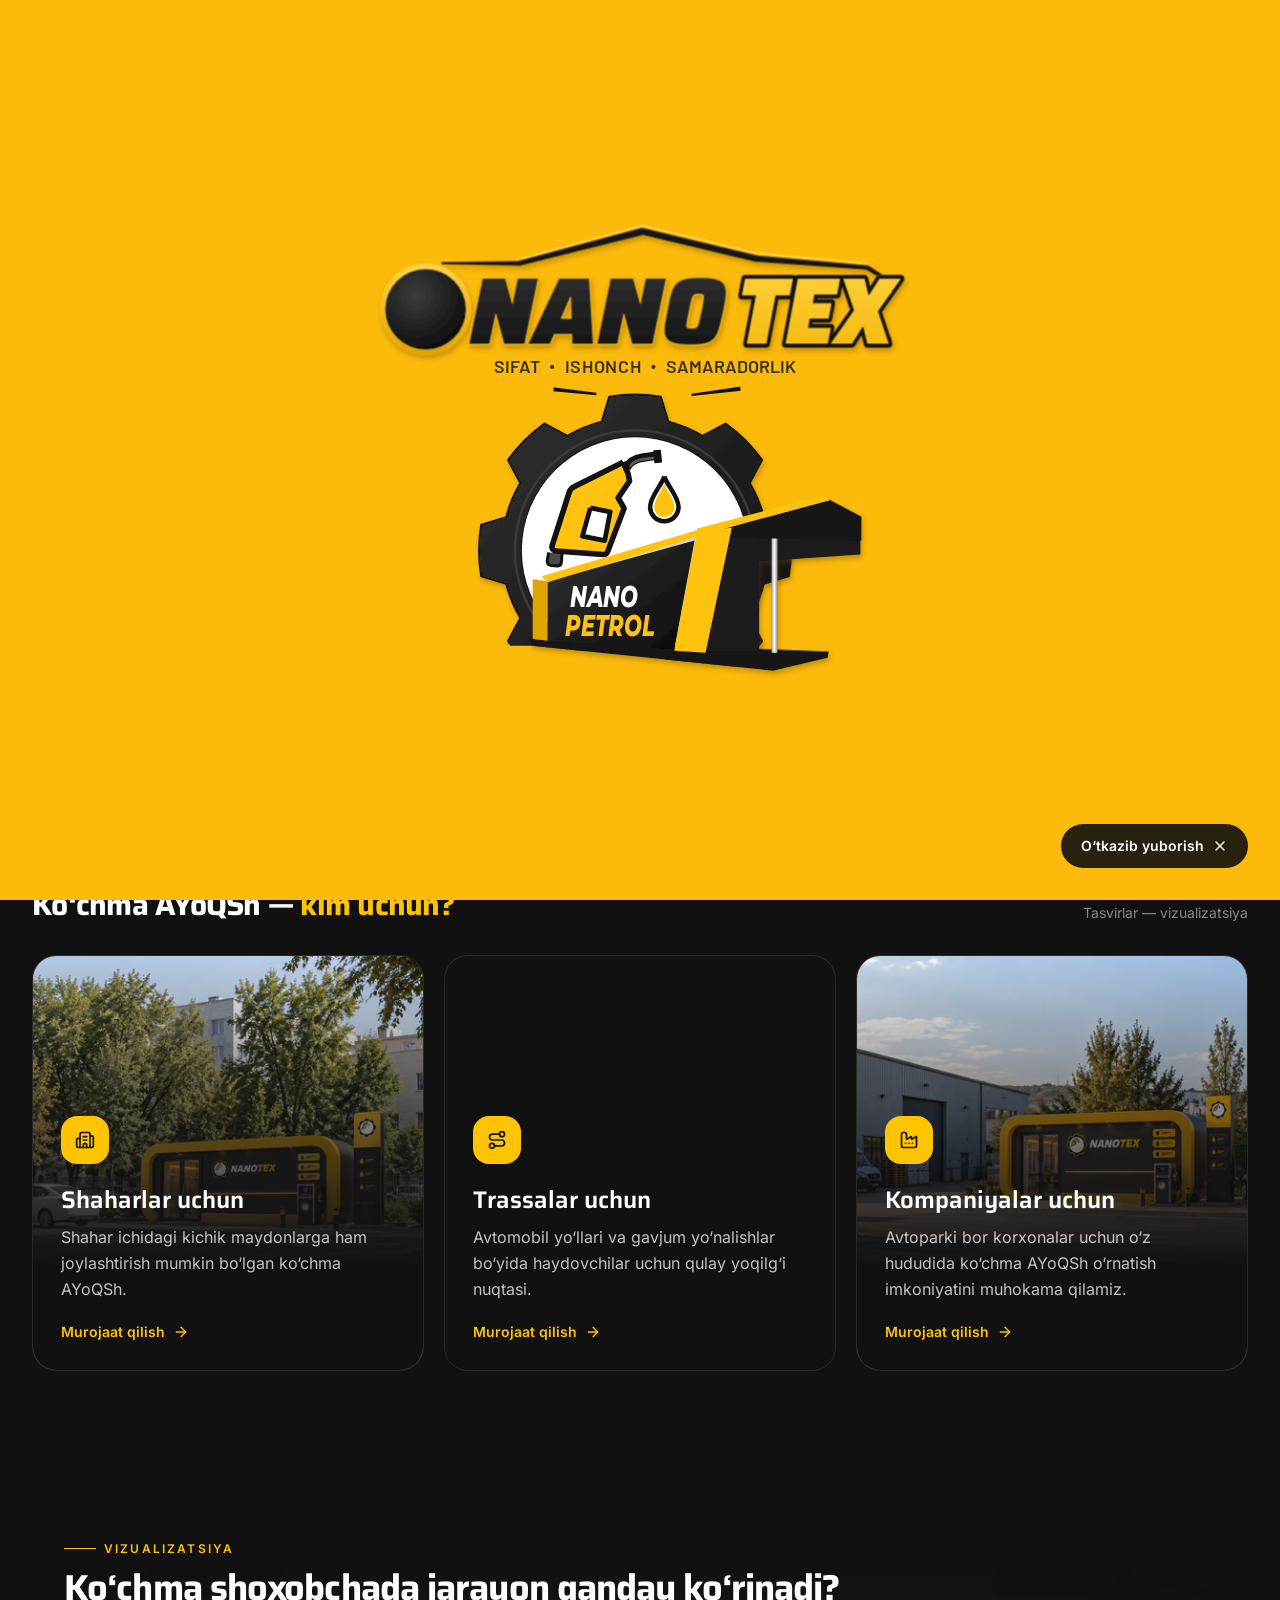
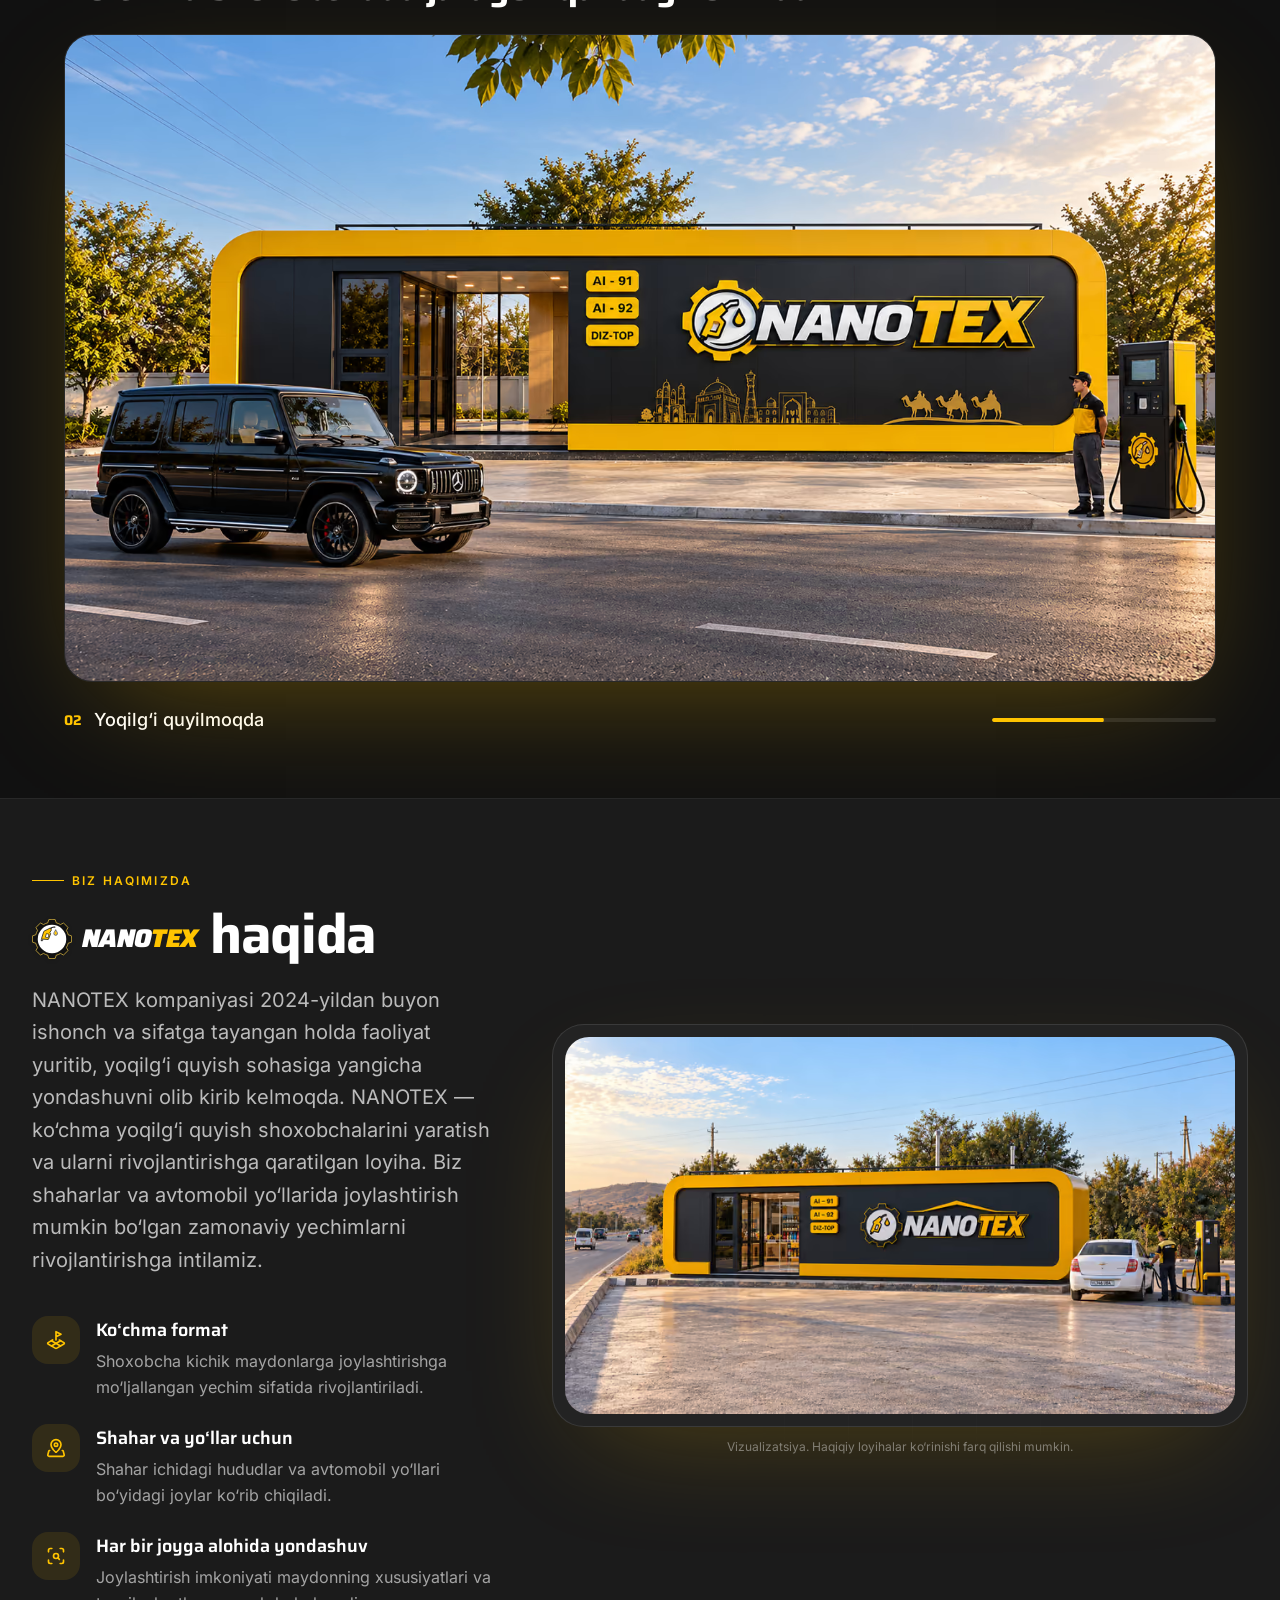
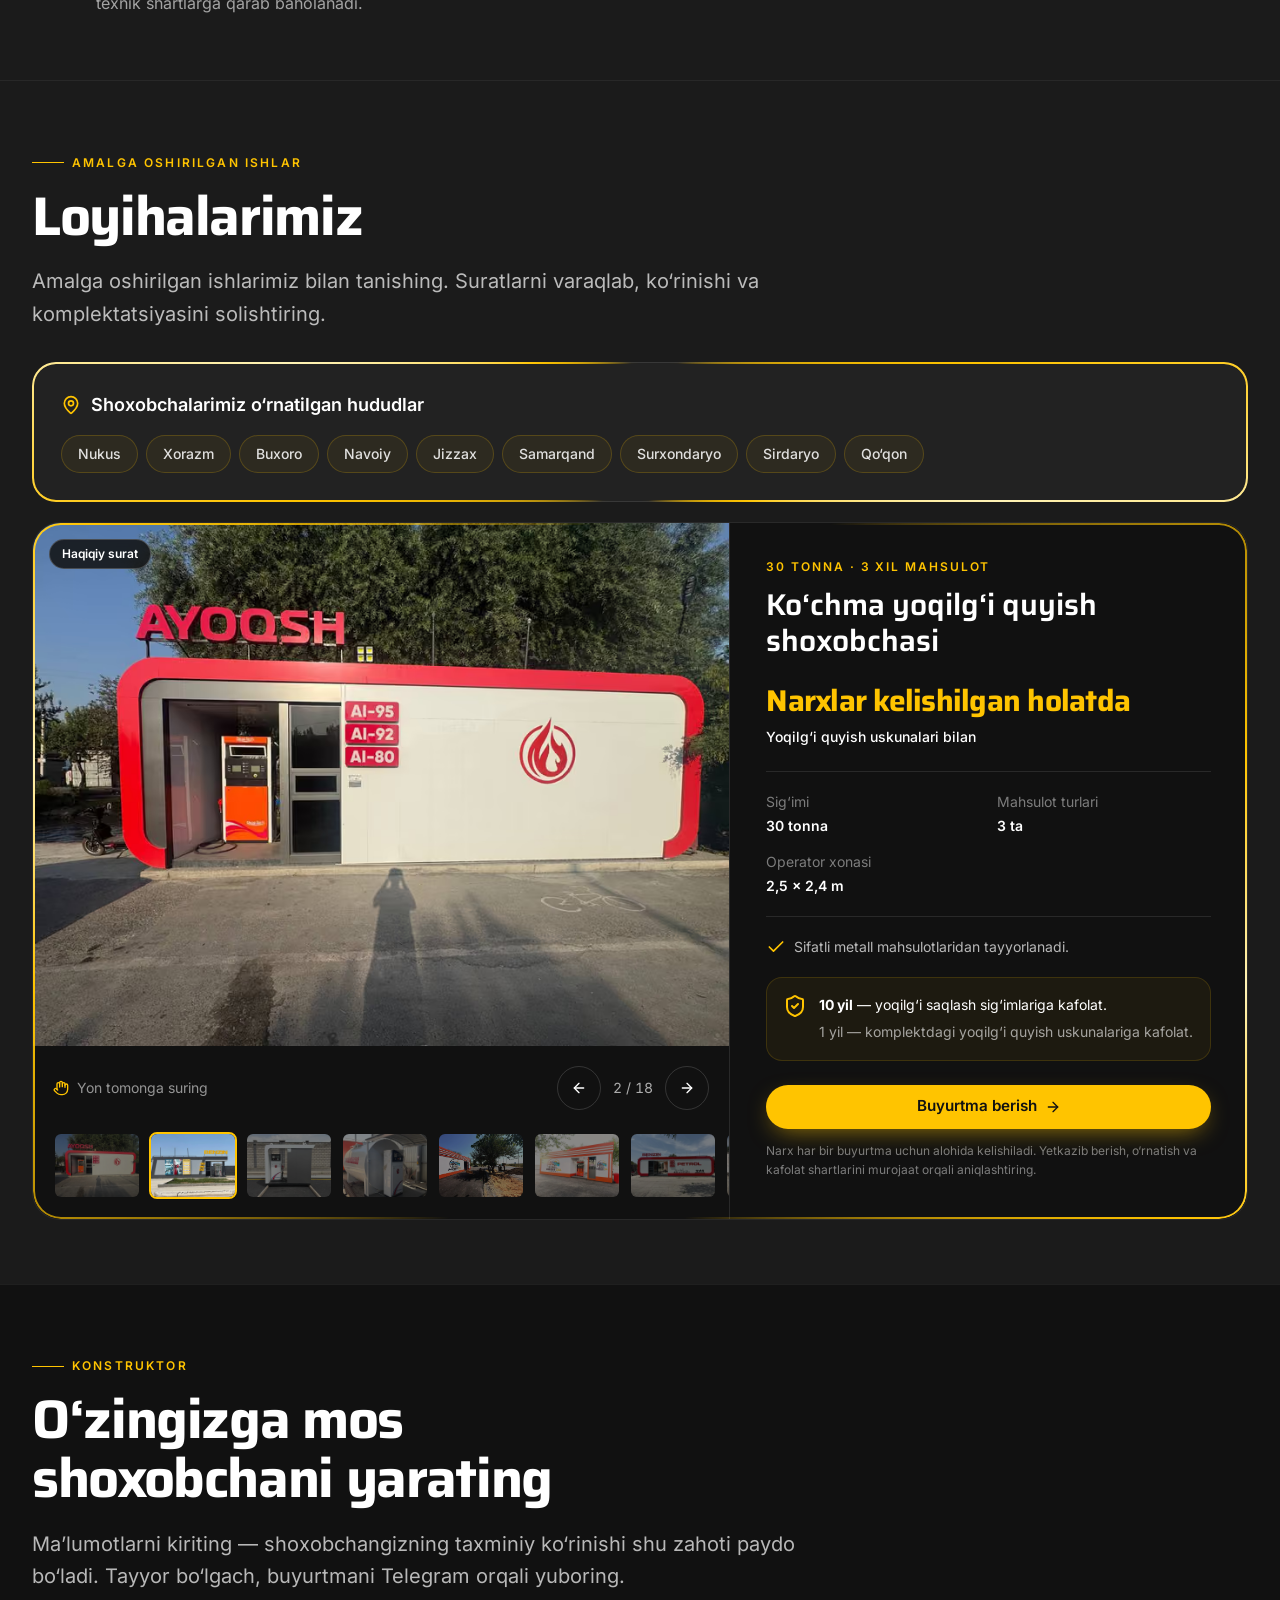
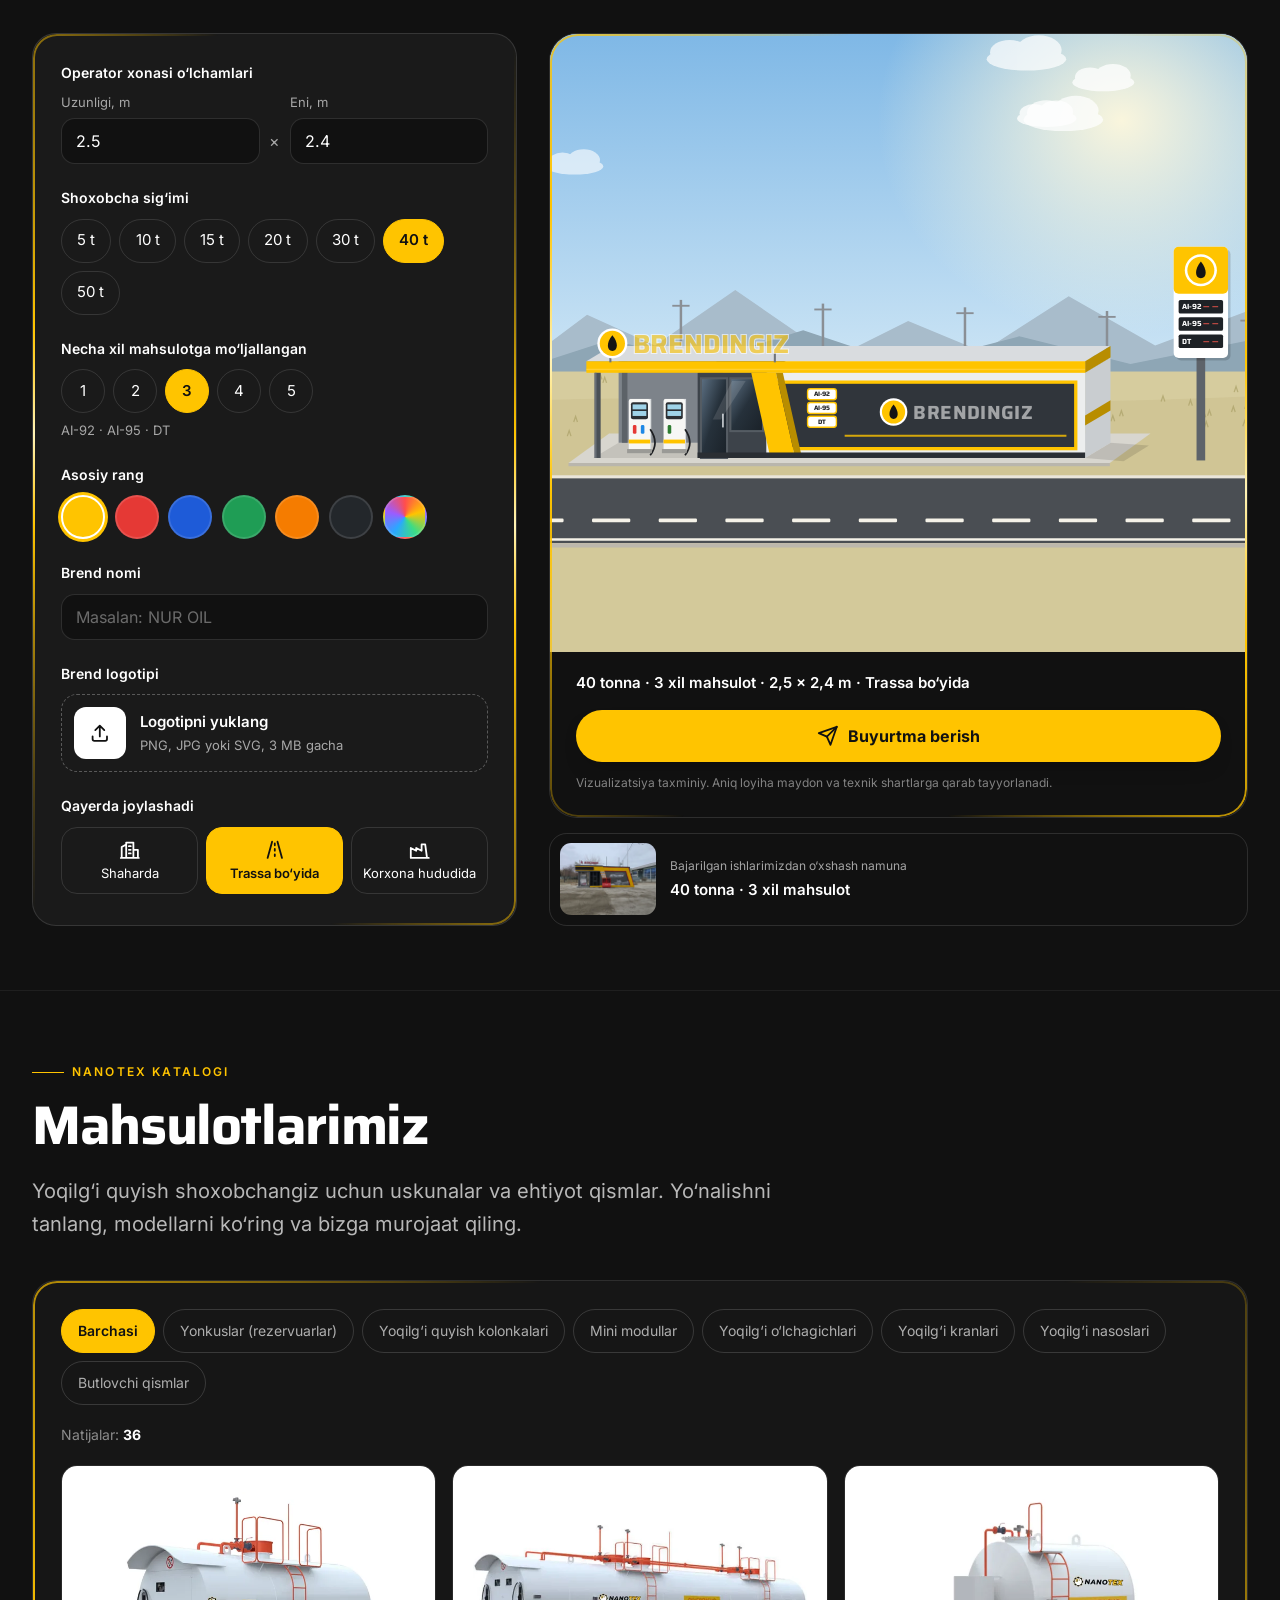
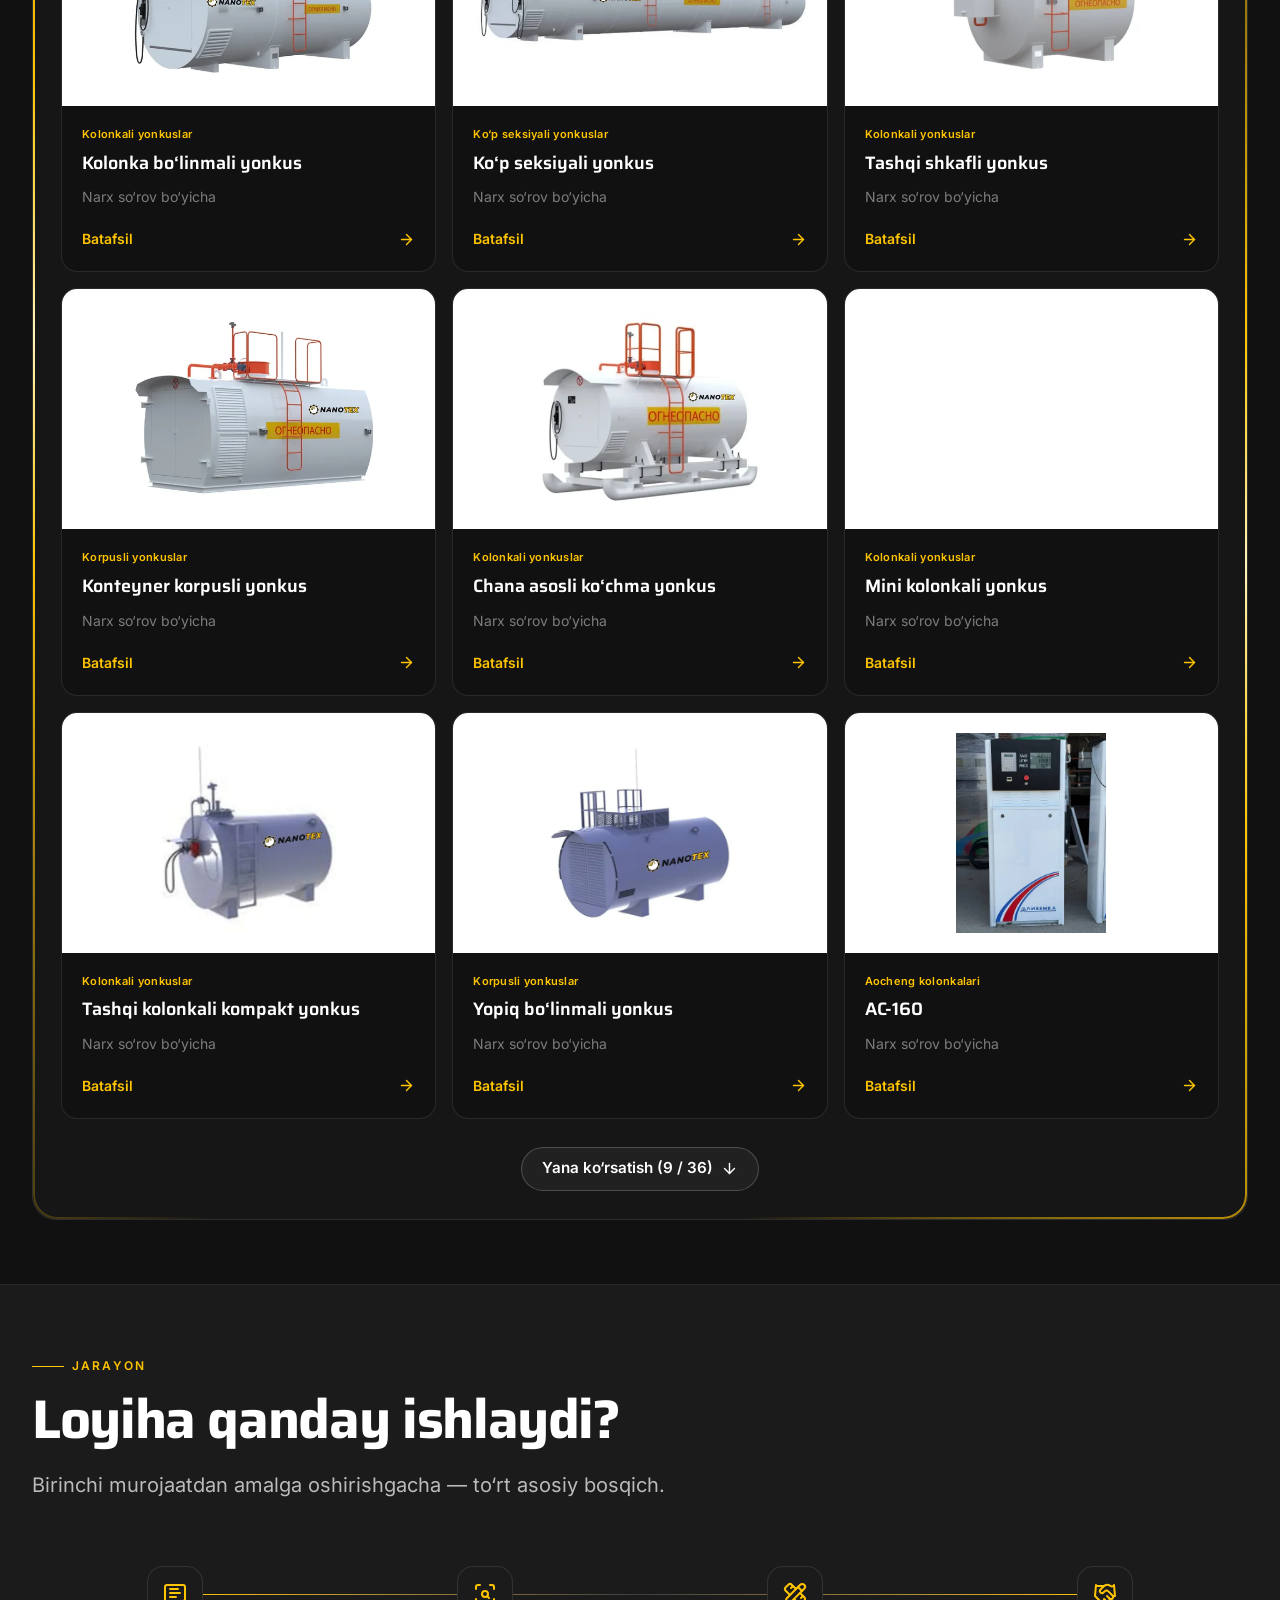
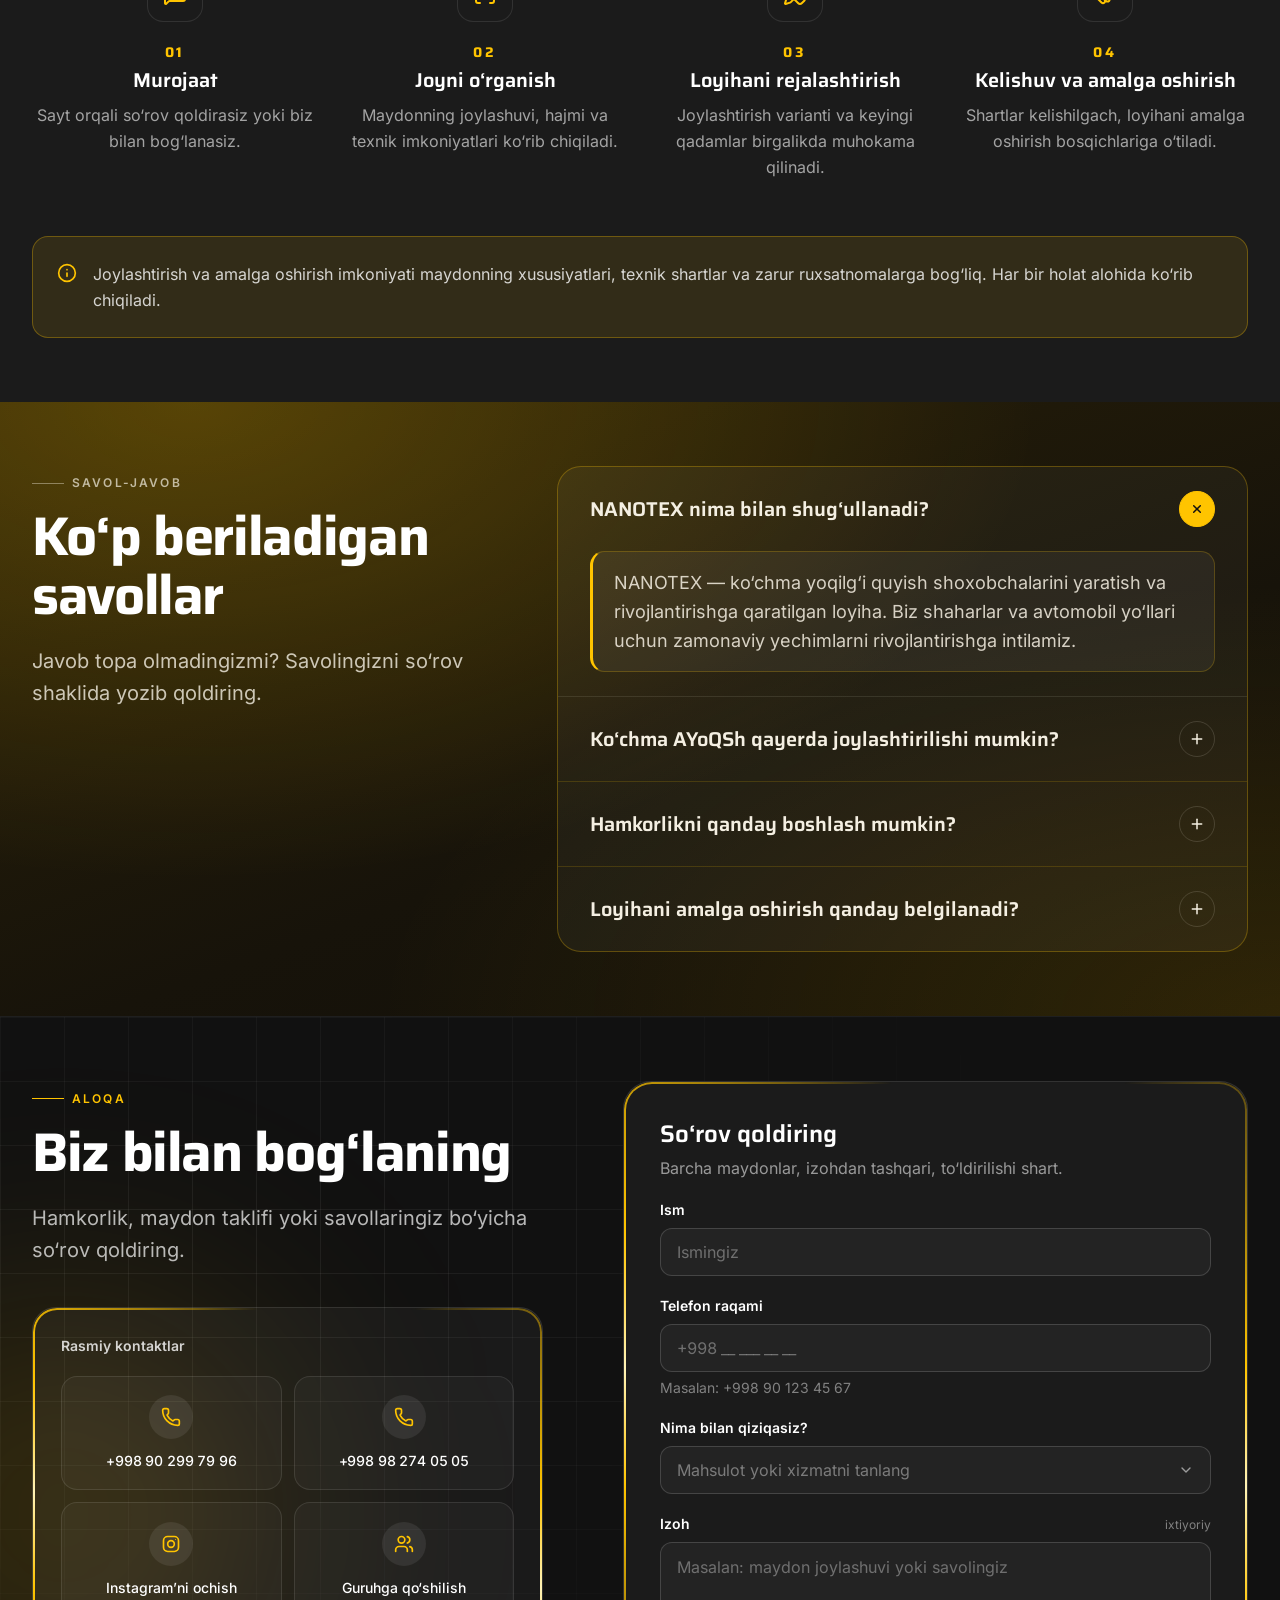
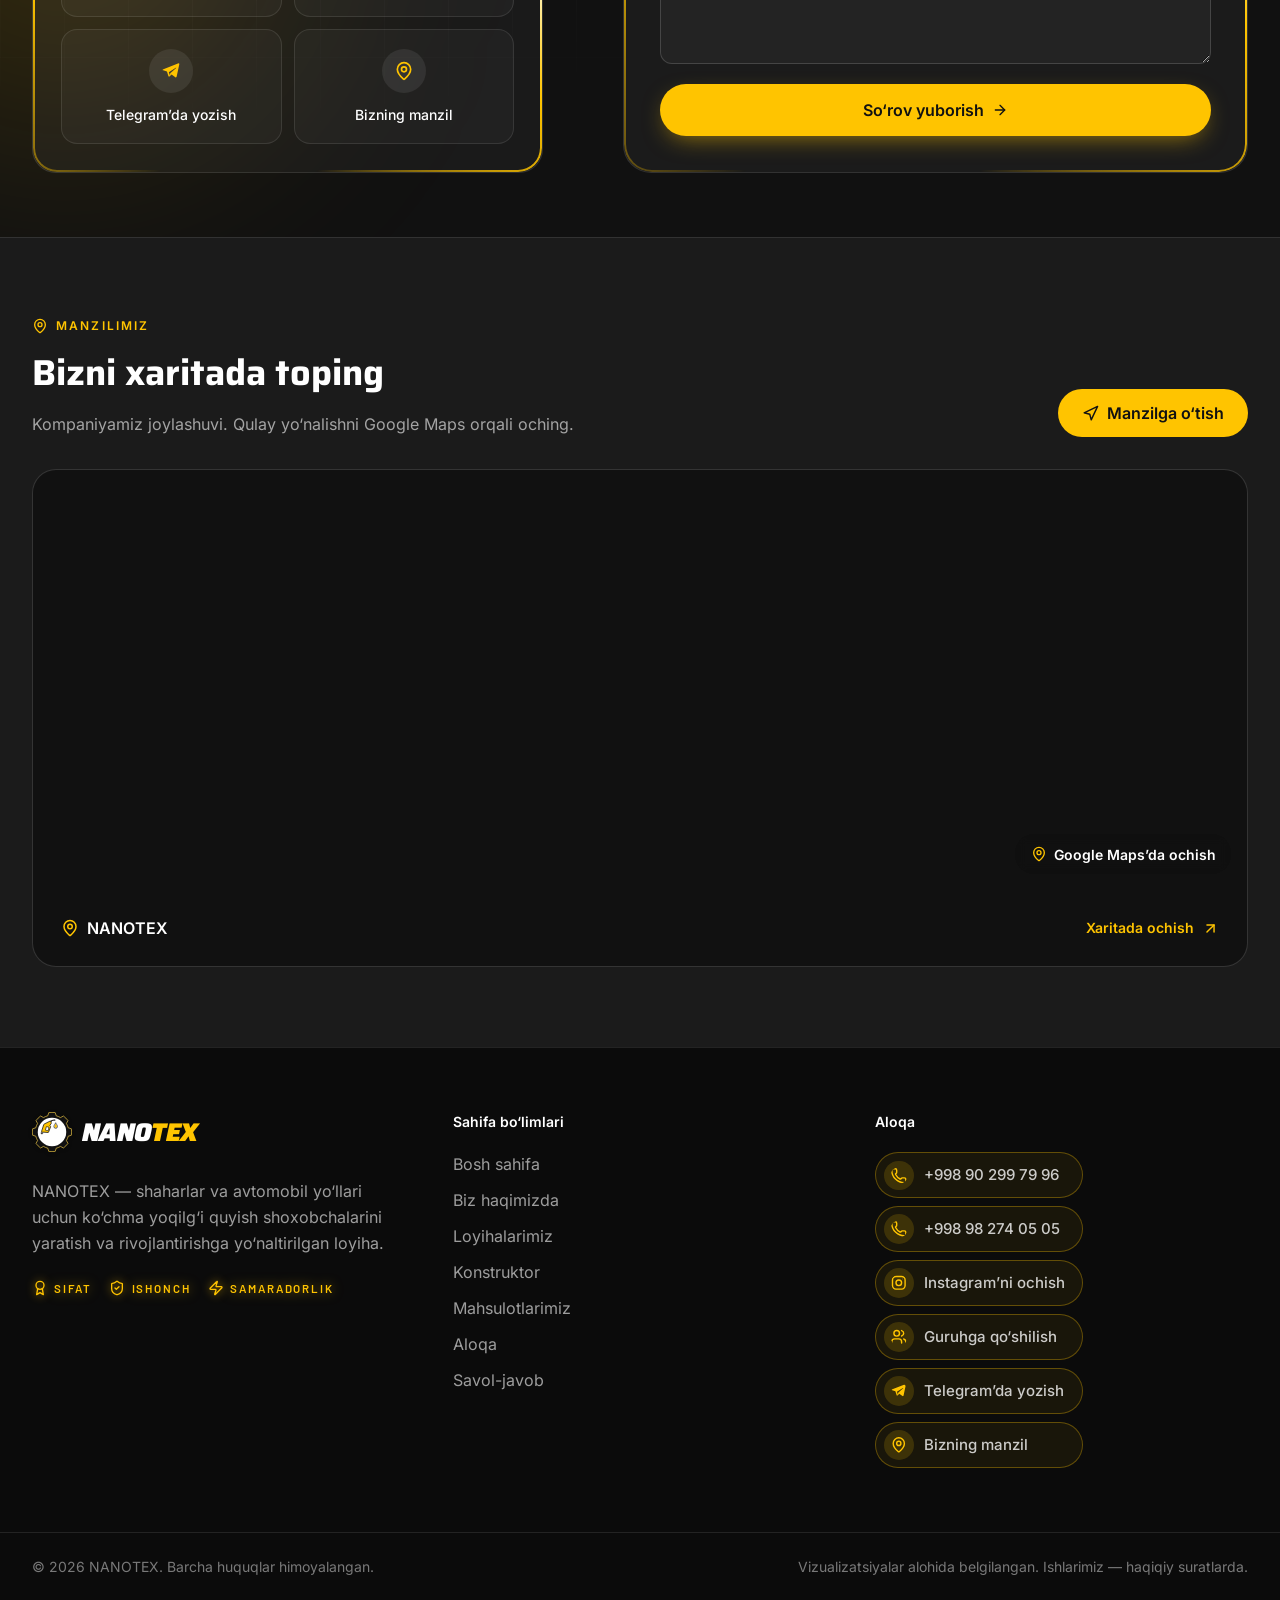
==== commit d25855fb: "Sayt yangilandi: konstruktor, loyihalar, aloqa va footer - Loyihalarimiz: 18 ta ish, sudraladigan ki" ====
--- a/index.html
+++ b/index.html
@@ -28,6 +28,8 @@
     <script type="module" crossorigin src="/assets/index-Cat5OnHP.js"></script>
     <link rel="stylesheet" crossorigin href="/assets/index-Da23pw7E.css">
     <link rel="stylesheet" href="/assets/nanotex-theme.css">
+    <link rel="stylesheet" href="/assets/nt-configurator.css">
+    <script type="module" src="/assets/nt-configurator.js"></script>
     <script>
       // 08:00–20:00 kunduzgi rejim, 20:00–08:00 tungi rejim.
       // Qo'lda tanlangan rejim keyingi 08:00 yoki 20:00 gacha amal qiladi.
--- a/assets/nanotex-theme.css
+++ b/assets/nanotex-theme.css
@@ -91,6 +91,23 @@
 
   header a[href="#bosh-sahifa"] .font-display {
     font-size: 1.15rem;
+  }
+}
+
+/* Menyu bandlari bir qatorda qoladi */
+header nav a {
+  white-space: nowrap;
+}
+
+/* 1280–1535px: yetti band sig'ishi uchun oraliqlar biroz qisqaroq */
+@media (min-width: 80rem) and (max-width: 95.99rem) {
+  header nav ul {
+    gap: 0.125rem;
+  }
+
+  header nav a {
+    padding-inline: 0.5rem;
+    font-size: 0.8rem;
   }
 }
 
@@ -131,6 +148,258 @@
   color: var(--nt-brand-text);
 }
 
+/* "Biz haqimizda" ikonkalari: kursor olib borilganda sariq fon, sakrash va halqa to'lqini */
+.nt-concept-icon {
+  position: relative;
+  transition:
+    transform 0.35s cubic-bezier(0.34, 1.56, 0.64, 1),
+    background-color 0.25s ease,
+    color 0.25s ease,
+    box-shadow 0.25s ease;
+}
+
+.nt-concept-icon::after {
+  content: "";
+  position: absolute;
+  inset: 0;
+  border: 2px solid var(--color-brand);
+  border-radius: inherit;
+  opacity: 0;
+  pointer-events: none;
+}
+
+@media (hover: hover) {
+  .nt-concept-icon:hover,
+  html.light .nt-concept-icon:hover {
+    background-color: var(--color-brand);
+    color: #111;
+    box-shadow: 0 12px 28px -10px rgb(255 196 0 / 0.7);
+  }
+}
+
+@media (hover: hover) and (prefers-reduced-motion: no-preference) {
+  .nt-concept-icon:hover {
+    transform: translateY(-3px) scale(1.1) rotate(-4deg);
+  }
+
+  .nt-concept-icon:hover svg {
+    animation: nt-icon-wiggle 0.6s ease-in-out;
+  }
+
+  .nt-concept-icon:hover::after {
+    animation: nt-icon-ring 0.7s ease-out;
+  }
+}
+
+@keyframes nt-icon-wiggle {
+  25% {
+    transform: rotate(-12deg) scale(1.15);
+  }
+
+  60% {
+    transform: rotate(9deg) scale(1.15);
+  }
+}
+
+@keyframes nt-icon-ring {
+  from {
+    opacity: 0.8;
+    transform: scale(1);
+  }
+
+  to {
+    opacity: 0;
+    transform: scale(1.5);
+  }
+}
+
+/* Hududlar kartasi va tugmalari: border bo'ylab aylanuvchi yaltiroq nur */
+@property --nt-glow-angle {
+  syntax: "<angle>";
+  inherits: false;
+  initial-value: 0deg;
+}
+
+.nt-glow {
+  position: relative;
+}
+
+.nt-glow::before,
+.nt-glow::after {
+  content: "";
+  position: absolute;
+  inset: -1px;
+  padding: 2px;
+  border-radius: inherit;
+  background: conic-gradient(
+    from var(--nt-glow-angle),
+    transparent 0 8%,
+    var(--color-brand) 22%,
+    #fff3b8 28%,
+    var(--color-brand) 34%,
+    transparent 48% 58%,
+    var(--color-brand) 72%,
+    #fff3b8 78%,
+    var(--color-brand) 84%,
+    transparent 98%
+  );
+  -webkit-mask:
+    linear-gradient(#000 0 0) content-box,
+    linear-gradient(#000 0 0);
+  -webkit-mask-composite: xor;
+  mask:
+    linear-gradient(#000 0 0) content-box exclude,
+    linear-gradient(#000 0 0);
+  pointer-events: none;
+  animation: nt-glow-spin 5s linear infinite;
+}
+
+.nt-glow::after {
+  filter: blur(7px);
+  opacity: 0.8;
+}
+
+/* Hudud nomlari faqat kursor olib borilganda yonadi */
+.nt-glow-hover {
+  cursor: default;
+  transition:
+    transform 0.25s ease,
+    background-color 0.25s ease;
+}
+
+.nt-glow-hover::before,
+.nt-glow-hover::after {
+  opacity: 0;
+  transition: opacity 0.25s ease;
+  animation-duration: 2.4s;
+}
+
+@media (hover: hover) {
+  .nt-glow-hover:hover {
+    background-color: rgb(255 196 0 / 0.14);
+    transform: translateY(-2px);
+  }
+
+  .nt-glow-hover:hover::before {
+    opacity: 1;
+  }
+
+  .nt-glow-hover:hover::after {
+    opacity: 0.8;
+  }
+}
+
+/* Loyihalarimiz kartasi: nur rasm ustida ko'rinadi, kursor olib borilganda kuchayadi */
+.nt-works-card::before,
+.nt-works-card::after {
+  inset: 0;
+  z-index: 2;
+  transition: opacity 0.3s ease;
+}
+
+.nt-works-card::after {
+  opacity: 0.55;
+}
+
+@media (hover: hover) {
+  .nt-works-card:hover::after {
+    opacity: 1;
+  }
+}
+
+@keyframes nt-glow-spin {
+  to {
+    --nt-glow-angle: 360deg;
+  }
+}
+
+@media (prefers-reduced-motion: reduce) {
+  .nt-glow::before,
+  .nt-glow::after {
+    animation: none;
+  }
+
+  .nt-glow-hover:hover {
+    transform: none;
+  }
+}
+
+/* Birinchi bo'lim: balandlik kontentga teng, katta ekranda ortiqcha bo'sh joy qolmaydi */
+@media (min-width: 64rem) {
+  #bosh-sahifa {
+    min-height: 0;
+    padding-top: 7rem;
+    padding-bottom: 3.5rem;
+  }
+}
+
+/* Loyihalarimiz karuseli: kichik rasmlar bir qatorli lenta */
+.nt-works-thumbs {
+  position: relative;
+  display: flex;
+  overflow-x: auto;
+  overscroll-behavior-x: contain;
+  padding-top: 0.125rem;
+  scrollbar-width: none;
+  cursor: grab;
+}
+
+.nt-works-thumbs::-webkit-scrollbar {
+  display: none;
+}
+
+.nt-works-thumbs > button {
+  flex: 0 0 5.5rem;
+  cursor: inherit;
+}
+
+.nt-works-thumbs.is-dragging {
+  cursor: grabbing;
+  user-select: none;
+}
+
+/* Bo'limlar orasidagi bo'shliq: barcha bo'limlarda bir xil, ixcham ichki chegara */
+main > section[class*="lg:py-32"] {
+  padding-top: 3rem;
+  padding-bottom: 3rem;
+}
+
+@media (min-width: 64rem) {
+  main > section[class*="lg:py-32"] {
+    padding-top: 4rem;
+    padding-bottom: 4rem;
+  }
+}
+
+/* Mahsulot oynasi: galereya va tasniflar jadvali */
+.nt-modal-img {
+  min-height: 0;
+  max-height: 52dvh;
+}
+
+.nt-thumb {
+  border-color: rgb(0 0 0 / 0.1);
+  opacity: 0.7;
+}
+
+.nt-thumb:hover {
+  opacity: 1;
+}
+
+.nt-specs {
+  border-bottom: 1px solid rgb(255 255 255 / 0.1);
+}
+
+html.light .nt-specs,
+html.light .nt-spec {
+  border-color: rgb(0 0 0 / 0.1);
+}
+
+.nt-spec {
+  padding-block: 0.625rem;
+  border-top: 1px solid rgb(255 255 255 / 0.1);
+}
+
 /* "Trassalar uchun" kartasi: keng trassa rasmi kartaning yuqori qismida to'liq ko'rinadi
    va pastga qarab silliq so'nadi (shoxobcha kesilib qolmasligi uchun) */
 #yonalishlar li:nth-child(2) img {
@@ -140,3 +409,554 @@
   -webkit-mask-image: linear-gradient(to bottom, #000 72%, transparent);
   mask-image: linear-gradient(to bottom, #000 72%, transparent);
 }
+
+/* Savol-javob: sariq bo'lim. Ichidagi "oq" matn va chiziqlar har ikki rejimda to'q rangga o'tadi */
+#savol-javob {
+  --color-white: #141414;
+  --color-ink: #111;
+  --nt-brand-text: #111;
+}
+
+#savol-javob .divide-y {
+  border-color: rgb(17 17 17 / 0.14);
+  background: rgb(255 255 255 / 0.32);
+}
+
+#savol-javob .divide-y > * + * {
+  border-color: rgb(17 17 17 / 0.12);
+}
+
+#savol-javob .divide-y button:hover {
+  background: rgb(255 255 255 / 0.3);
+}
+
+/* Ochiq savol belgisi: sariq fonda qora doira */
+#savol-javob [aria-expanded="true"] > span:last-child {
+  border-color: #111;
+  background: #111;
+  color: var(--color-brand);
+}
+
+/* Javob matni: chegarali alohida blok, o'qish oson */
+#savol-javob [role="region"] > div {
+  max-width: none;
+  margin: 0 1.25rem 1.25rem;
+  padding: 0.9rem 1.1rem;
+  border: 1px solid rgb(17 17 17 / 0.16);
+  border-left: 3px solid #111;
+  border-radius: 0.9rem;
+  background: rgb(255 255 255 / 0.55);
+  color: #2a2a2a;
+}
+
+@media (min-width: 40rem) {
+  #savol-javob [role="region"] > div {
+    margin: 0 2rem 1.5rem;
+    padding: 1rem 1.35rem;
+  }
+}
+
+/* Tungi rejim: sariq o'rniga to'q oltin fon, matn och, urg'u sariq */
+html:not(.light) #savol-javob {
+  --color-white: #f4efe2;
+  --color-ink: #f4efe2;
+  --nt-brand-text: var(--color-brand);
+  background:
+    radial-gradient(ellipse at 15% 0%, rgb(255 196 0 / 0.22), transparent 55%),
+    radial-gradient(ellipse at 100% 100%, rgb(255 196 0 / 0.12), transparent 50%),
+    linear-gradient(160deg, #2b2208, #17130a 60%, #120f08);
+  color: #f4efe2;
+}
+
+html:not(.light) #savol-javob h2 {
+  color: #fff;
+}
+
+html:not(.light) #savol-javob .divide-y {
+  border-color: rgb(255 196 0 / 0.28);
+  background: rgb(255 255 255 / 0.04);
+}
+
+html:not(.light) #savol-javob .divide-y > * + * {
+  border-color: rgb(255 196 0 / 0.16);
+}
+
+html:not(.light) #savol-javob .divide-y button:hover {
+  background: rgb(255 196 0 / 0.08);
+}
+
+html:not(.light) #savol-javob [aria-expanded="true"] > span:last-child {
+  border-color: var(--color-brand);
+  background: var(--color-brand);
+  color: #111;
+}
+
+html:not(.light) #savol-javob [role="region"] > div {
+  border-color: rgb(255 196 0 / 0.22);
+  border-left-color: var(--color-brand);
+  background: rgb(255 255 255 / 0.05);
+  color: rgb(244 239 226 / 0.85);
+}
+
+/* So'rov formasi: "Qiziqish yo'nalishi" ochiladigan ro'yxati */
+.nt-isel {
+  position: relative;
+}
+
+.nt-isel-btn {
+  display: flex;
+  align-items: center;
+  justify-content: space-between;
+  gap: 0.75rem;
+  text-align: left;
+  cursor: pointer;
+}
+
+.nt-isel-ph {
+  color: color-mix(in oklab, var(--color-white) 40%, transparent);
+}
+
+.nt-isel-value {
+  overflow: hidden;
+  text-overflow: ellipsis;
+  white-space: nowrap;
+}
+
+.nt-isel-chev {
+  flex-shrink: 0;
+  color: color-mix(in oklab, var(--color-white) 55%, transparent);
+  transition: transform 0.25s ease, color 0.25s ease;
+}
+
+.nt-isel.is-open .nt-isel-btn {
+  border-color: var(--color-brand);
+  box-shadow: 0 0 0 4px color-mix(in oklab, var(--color-brand) 22%, transparent);
+}
+
+.nt-isel.is-open .nt-isel-chev {
+  transform: rotate(180deg);
+  color: var(--color-brand);
+}
+
+.nt-isel-list {
+  position: absolute;
+  z-index: 30;
+  top: calc(100% + 0.4rem);
+  left: 0;
+  right: 0;
+  max-height: 17rem;
+  overflow-y: auto;
+  margin: 0;
+  padding: 0.35rem;
+  list-style: none;
+  border: 1px solid color-mix(in oklab, var(--color-white) 14%, transparent);
+  border-radius: 1rem;
+  background: var(--color-ink-soft);
+  box-shadow: 0 18px 40px -16px rgb(0 0 0 / 0.45);
+  transform-origin: top center;
+  animation: nt-isel-open 0.18s ease-out;
+}
+
+.nt-isel-opt {
+  padding: 0.65rem 0.85rem;
+  border-radius: 0.7rem;
+  color: var(--color-white);
+  font-size: 0.9375rem;
+  line-height: 1.3;
+  cursor: pointer;
+  outline: none;
+  transition: background-color 0.15s ease;
+}
+
+.nt-isel-opt:hover,
+.nt-isel-opt:focus-visible {
+  background: color-mix(in oklab, var(--color-brand) 16%, transparent);
+}
+
+/* Tanlangan band: sariq, yaltirab paydo bo'ladi */
+.nt-isel-opt[aria-selected="true"] {
+  background: linear-gradient(110deg, var(--color-brand) 0 40%, #ffe27a 50%, var(--color-brand) 60% 100%) 0 0 / 260% 100%;
+  color: #111;
+  font-weight: 600;
+  animation: nt-isel-shine 1.1s ease-out;
+}
+
+/* Tanlangandan keyin maydon bir lahza sariq yaltiraydi */
+.nt-isel-btn:has(.nt-isel-value) {
+  animation: nt-isel-picked 0.9s ease-out;
+}
+
+@keyframes nt-isel-open {
+  from {
+    opacity: 0;
+    transform: translateY(-4px) scaleY(0.96);
+  }
+}
+
+@keyframes nt-isel-shine {
+  from {
+    background-position: 100% 0;
+  }
+}
+
+@keyframes nt-isel-picked {
+  0% {
+    box-shadow: 0 0 0 0 color-mix(in oklab, var(--color-brand) 55%, transparent);
+  }
+
+  100% {
+    box-shadow: 0 0 0 10px transparent;
+  }
+}
+
+@media (prefers-reduced-motion: reduce) {
+  .nt-isel-list,
+  .nt-isel-opt[aria-selected="true"],
+  .nt-isel-btn:has(.nt-isel-value) {
+    animation: none;
+  }
+}
+
+/* Aloqa: chap va o'ng kartalar bir xil balandlikda */
+@media (min-width: 64rem) {
+  .nt-contact-left,
+  .nt-contact-right {
+    display: flex;
+    flex-direction: column;
+  }
+
+  .nt-contact-card {
+    display: flex;
+    flex: 1;
+    flex-direction: column;
+  }
+
+  .nt-contact-card > ul {
+    flex: 1;
+    grid-auto-rows: 1fr;
+  }
+
+  .nt-contact-right > * {
+    flex: 1;
+  }
+}
+
+/* Manzilimiz: xarita ustiga bosilganda Google Maps ochiladi */
+.nt-map-link {
+  display: flex;
+  align-items: flex-end;
+  justify-content: flex-end;
+  padding: 1rem;
+  cursor: pointer;
+}
+
+.nt-map-hint {
+  display: inline-flex;
+  align-items: center;
+  gap: 0.45rem;
+  min-height: 2.5rem;
+  padding: 0.45rem 0.95rem;
+  border-radius: 999px;
+  background: rgb(17 17 17 / 0.82);
+  color: #fff;
+  font-size: 0.875rem;
+  font-weight: 600;
+  backdrop-filter: blur(6px);
+  transition: background-color 0.2s ease, color 0.2s ease, transform 0.2s ease;
+}
+
+.nt-map-hint svg {
+  color: var(--color-brand);
+}
+
+.nt-map-link:hover .nt-map-hint,
+.nt-map-link:focus-visible .nt-map-hint {
+  background: var(--color-brand);
+  color: #111;
+}
+
+.nt-map-link:hover .nt-map-hint svg,
+.nt-map-link:focus-visible .nt-map-hint svg {
+  color: #111;
+}
+
+.nt-map-link:focus-visible {
+  outline: 3px solid var(--color-brand);
+  outline-offset: -3px;
+}
+
+@media (prefers-reduced-motion: no-preference) {
+  .nt-map-link:hover .nt-map-hint {
+    transform: translateY(-2px);
+  }
+}
+
+/* Footer shiori: oval tugmalar, yozuv yaltirab turadi */
+.nt-slogan-pill {
+  display: inline-flex;
+  align-items: center;
+  gap: 0.45rem;
+  min-height: 2.25rem;
+  padding: 0.35rem 0.9rem 0.35rem 0.7rem;
+  border: 1px solid color-mix(in oklab, var(--color-brand) 35%, transparent);
+  border-radius: 999px;
+  background: color-mix(in oklab, var(--color-brand) 7%, transparent);
+  font-size: 0.72rem;
+  font-weight: 700;
+  letter-spacing: 0.16em;
+  text-transform: uppercase;
+  cursor: default;
+  transition: background-color 0.25s ease, border-color 0.25s ease, transform 0.25s ease, box-shadow 0.25s ease;
+}
+
+.nt-slogan-ico {
+  width: 1rem;
+  height: 1rem;
+  flex-shrink: 0;
+  color: var(--nt-brand-text, var(--color-brand));
+  transition: color 0.25s ease, transform 0.35s ease;
+}
+
+.nt-slogan-text {
+  background: linear-gradient(100deg, var(--nt-brand-text, var(--color-brand)) 0 38%, #fff6c8 50%, var(--nt-brand-text, var(--color-brand)) 62% 100%) 0 0 / 250% 100%;
+  -webkit-background-clip: text;
+  background-clip: text;
+  color: transparent;
+  animation: nt-slogan-shine 3.2s linear infinite;
+  animation-delay: var(--nt-d, 0s);
+}
+
+html.light .nt-slogan-text {
+  background-image: linear-gradient(100deg, var(--nt-brand-text) 0 38%, #ffd84a 50%, var(--nt-brand-text) 62% 100%);
+}
+
+@media (hover: hover) {
+  .nt-slogan-pill:hover {
+    border-color: var(--color-brand);
+    background: var(--color-brand);
+    box-shadow: 0 8px 18px -12px rgb(0 0 0 / 0.5);
+  }
+
+  .nt-slogan-pill:hover .nt-slogan-ico {
+    color: #111;
+  }
+
+  .nt-slogan-pill:hover .nt-slogan-text {
+    background-image: none;
+    color: #111;
+    animation: none;
+  }
+}
+
+@keyframes nt-slogan-shine {
+  from {
+    background-position: 100% 0;
+  }
+
+  to {
+    background-position: -50% 0;
+  }
+}
+
+@media (hover: hover) and (prefers-reduced-motion: no-preference) {
+  .nt-slogan-pill:hover {
+    transform: translateY(-2px);
+  }
+
+  .nt-slogan-pill:hover .nt-slogan-ico {
+    transform: scale(1.15) rotate(-8deg);
+  }
+}
+
+@media (prefers-reduced-motion: reduce) {
+  .nt-slogan-text {
+    animation: none;
+  }
+}
+
+/* Footer shiori: tugmalar ustma-ust, bir xil kenglikda */
+.nt-slogan {
+  display: inline-flex;
+  flex-direction: column;
+  align-items: stretch;
+  gap: 0.5rem;
+}
+
+.nt-slogan-pill {
+  width: 100%;
+}
+
+/* Footer kontaktlari: belgili oval tugmalar, ustma-ust */
+.nt-foot-contacts {
+  display: inline-flex;
+  flex-direction: column;
+  align-items: stretch;
+  gap: 0.5rem;
+}
+
+.nt-foot-pill {
+  display: flex;
+  width: 100%;
+  min-height: 2.75rem;
+  align-items: center;
+  gap: 0.6rem;
+  padding: 0.45rem 1.1rem 0.45rem 0.55rem;
+  border: 1px solid color-mix(in oklab, var(--color-brand) 32%, transparent);
+  border-radius: 999px;
+  background: color-mix(in oklab, var(--color-brand) 6%, transparent);
+  color: color-mix(in oklab, var(--color-white) 78%, transparent);
+  font-size: 0.9375rem;
+  font-weight: 500;
+  white-space: nowrap;
+  transition: background-color 0.25s ease, border-color 0.25s ease, color 0.25s ease, transform 0.25s ease, box-shadow 0.25s ease;
+}
+
+.nt-foot-ico {
+  display: block;
+  width: 1.85rem;
+  height: 1.85rem;
+  flex-shrink: 0;
+  padding: 0.4rem;
+  border-radius: 999px;
+  background: color-mix(in oklab, var(--color-brand) 16%, transparent);
+  color: var(--nt-brand-text, var(--color-brand));
+  transition: background-color 0.25s ease, color 0.25s ease, transform 0.35s ease;
+}
+
+.nt-foot-pill:hover,
+.nt-foot-pill:focus-visible {
+  border-color: var(--color-brand);
+  background: var(--color-brand);
+  color: #111;
+  box-shadow: 0 8px 18px -12px rgb(0 0 0 / 0.5);
+}
+
+.nt-foot-pill:hover .nt-foot-ico,
+.nt-foot-pill:focus-visible .nt-foot-ico {
+  background: #111;
+  color: var(--color-brand);
+}
+
+.nt-foot-pill:focus-visible {
+  outline: 2px solid var(--color-brand);
+  outline-offset: 2px;
+}
+
+@media (prefers-reduced-motion: no-preference) {
+  .nt-foot-pill:hover {
+    transform: translateX(4px);
+  }
+
+  .nt-foot-pill:hover .nt-foot-ico {
+    transform: rotate(-10deg) scale(1.08);
+  }
+}
+
+/* Footer shiori: yonma-yon, chegarasiz, faqat yaltirab porlaydi */
+.nt-slogan {
+  display: flex;
+  flex-direction: row;
+  flex-wrap: wrap;
+  align-items: center;
+  gap: 0.35rem 1.1rem;
+}
+
+.nt-slogan-pill,
+.nt-slogan-pill:hover {
+  width: auto;
+  min-height: 0;
+  padding: 0;
+  border: 0;
+  background: none;
+  box-shadow: none;
+  transform: none;
+  gap: 0.4rem;
+}
+
+.nt-slogan-ico {
+  filter: drop-shadow(0 0 5px color-mix(in oklab, var(--color-brand) 70%, transparent));
+  animation: nt-slogan-glow 3.2s ease-in-out infinite;
+  animation-delay: var(--nt-d, 0s);
+}
+
+.nt-slogan-text {
+  filter: drop-shadow(0 0 6px color-mix(in oklab, var(--color-brand) 55%, transparent));
+}
+
+/* Hover: sariq bo'lmaydi, porlash kuchayadi */
+@media (hover: hover) {
+  .nt-slogan-pill:hover .nt-slogan-ico {
+    color: var(--nt-brand-text, var(--color-brand));
+  }
+
+  .nt-slogan-pill:hover .nt-slogan-text {
+    background-image: linear-gradient(100deg, var(--nt-brand-text, var(--color-brand)) 0 38%, #fff6c8 50%, var(--nt-brand-text, var(--color-brand)) 62% 100%);
+    color: transparent;
+    animation: nt-slogan-shine 1.4s linear infinite;
+    filter: drop-shadow(0 0 10px color-mix(in oklab, var(--color-brand) 85%, transparent));
+  }
+}
+
+@keyframes nt-slogan-glow {
+  0%,
+  100% {
+    filter: drop-shadow(0 0 2px color-mix(in oklab, var(--color-brand) 40%, transparent));
+  }
+
+  50% {
+    filter: drop-shadow(0 0 8px color-mix(in oklab, var(--color-brand) 90%, transparent));
+  }
+}
+
+@media (prefers-reduced-motion: reduce) {
+  .nt-slogan-ico {
+    animation: none;
+  }
+}
+
+/* Footer: uchta ustun bir xil kenglikda */
+@media (min-width: 64rem) {
+  footer > div:first-child {
+    grid-template-columns: repeat(3, minmax(0, 1fr));
+  }
+}
+
+/* Aloqa: telefon raqami kartaning ichida bir qatorda turadi */
+#aloqa a[href^="tel:"] {
+  padding-inline: 0.5rem;
+}
+#aloqa a[href^="tel:"] > span:last-child {
+  white-space: nowrap;
+  font-size: clamp(0.6875rem, 3.4vw, 0.875rem);
+  letter-spacing: -0.01em;
+  font-variant-numeric: tabular-nums;
+}
+
+/* Footer, telefon va planshet: "Sahifa bo'limlari" va "Aloqa" yonma-yon */
+@media (max-width: 63.99rem) {
+  footer > div:first-child {
+    grid-template-columns: minmax(0, 0.8fr) minmax(0, 1.2fr);
+    column-gap: 1rem;
+  }
+
+  footer > div:first-child > div:first-child {
+    grid-column: 1 / -1;
+  }
+
+  footer .nt-foot-contacts {
+    display: flex;
+  }
+
+  footer .nt-foot-pill {
+    min-height: 2.5rem;
+    gap: 0.45rem;
+    padding: 0.35rem 0.75rem 0.35rem 0.4rem;
+    font-size: clamp(0.75rem, 3.4vw, 0.9375rem);
+  }
+
+  footer .nt-foot-ico {
+    width: 1.6rem;
+    height: 1.6rem;
+    padding: 0.35rem;
+  }
+}
--- a/assets/nt-configurator.css
+++ b/assets/nt-configurator.css
@@ -0,0 +1,457 @@
+/* NANOTEX — shoxobcha konstruktori. Ranglar sayt o'zgaruvchilaridan olinadi:
+   --color-ink (fon) va --color-white (matn) kunduzgi rejimda o'zaro almashadi. */
+
+.nt-cfg-section {
+  --cfg-line: color-mix(in oklab, var(--color-white) 12%, transparent);
+  --cfg-soft: color-mix(in oklab, var(--color-white) 4%, transparent);
+  --cfg-muted: color-mix(in oklab, var(--color-white) 62%, transparent);
+}
+
+.nt-cfg-grid {
+  display: grid;
+  gap: 1.5rem;
+  margin-top: 2.5rem;
+}
+
+/* Katta ekranda ikki ustun bir xil balandlikda: vizual karta qolgan joyni egallaydi */
+@media (min-width: 64rem) {
+  .nt-cfg-grid {
+    grid-template-columns: minmax(0, 0.82fr) minmax(0, 1.18fr);
+    align-items: stretch;
+    gap: 2rem;
+  }
+
+  .nt-cfg-side {
+    display: flex;
+    flex-direction: column;
+  }
+
+  .nt-cfg-card {
+    display: flex;
+    flex: 1;
+    flex-direction: column;
+  }
+
+  .nt-cfg-card .nt-cfg-visual {
+    flex: 1;
+    min-height: 16rem;
+    aspect-ratio: auto;
+  }
+}
+
+.nt-cfg-form {
+  display: grid;
+  gap: 1.25rem;
+  padding: 1.25rem;
+  border: 1px solid var(--cfg-line);
+  border-radius: 1.5rem;
+  background: var(--cfg-soft);
+}
+
+@media (min-width: 40rem) {
+  .nt-cfg-form {
+    padding: 1.75rem;
+  }
+}
+
+.nt-cfg-field {
+  min-width: 0;
+  margin: 0;
+  padding: 0;
+  border: 0;
+}
+
+.nt-cfg-field legend {
+  margin-bottom: 0.65rem;
+  padding: 0;
+  font-size: 0.875rem;
+  font-weight: 600;
+}
+
+.nt-cfg-hint {
+  margin-top: 0.5rem;
+  font-size: 0.8125rem;
+  color: var(--cfg-muted);
+}
+
+.nt-cfg-error:empty {
+  display: none;
+}
+
+.nt-cfg-error {
+  margin-top: 0.5rem;
+  font-size: 0.8125rem;
+  color: #ff6b62;
+}
+
+/* Matn va son maydonlari */
+.nt-cfg-form input[type="text"],
+.nt-cfg-form input[type="number"] {
+  width: 100%;
+  min-height: 2.875rem;
+  padding: 0.6rem 0.9rem;
+  border: 1px solid var(--cfg-line);
+  border-radius: 0.85rem;
+  background: var(--color-ink);
+  color: var(--color-white);
+  font: inherit;
+  font-size: 1rem;
+  transition: border-color 0.2s ease, box-shadow 0.2s ease;
+}
+
+.nt-cfg-form input[type="text"]::placeholder {
+  color: color-mix(in oklab, var(--color-white) 38%, transparent);
+}
+
+.nt-cfg-form input:focus-visible {
+  outline: none;
+  border-color: var(--color-brand);
+  box-shadow: 0 0 0 3px color-mix(in oklab, var(--color-brand) 28%, transparent);
+}
+
+.nt-cfg-dims {
+  display: flex;
+  align-items: flex-end;
+  gap: 0.6rem;
+}
+
+.nt-cfg-dims label {
+  flex: 1;
+  min-width: 0;
+}
+
+.nt-cfg-dims label span {
+  display: block;
+  margin-bottom: 0.35rem;
+  font-size: 0.8125rem;
+  color: var(--cfg-muted);
+}
+
+.nt-cfg-times {
+  padding-bottom: 0.7rem;
+  color: var(--cfg-muted);
+}
+
+/* Tanlov tugmalari */
+.nt-cfg-chips {
+  display: flex;
+  flex-wrap: wrap;
+  gap: 0.5rem;
+}
+
+.nt-cfg-chip,
+.nt-cfg-place {
+  min-height: 2.75rem;
+  border: 1px solid var(--cfg-line);
+  border-radius: 999px;
+  background: transparent;
+  color: var(--color-white);
+  font: inherit;
+  font-size: 0.9375rem;
+  cursor: pointer;
+  transition: border-color 0.2s ease, background-color 0.2s ease, color 0.2s ease, transform 0.2s ease;
+}
+
+.nt-cfg-chip {
+  min-width: 2.75rem;
+  padding: 0.45rem 0.95rem;
+}
+
+.nt-cfg-chip:hover,
+.nt-cfg-place:hover {
+  border-color: color-mix(in oklab, var(--color-brand) 60%, transparent);
+}
+
+.nt-cfg-chip[aria-pressed="true"],
+.nt-cfg-place[aria-pressed="true"] {
+  border-color: var(--color-brand);
+  background: var(--color-brand);
+  color: #111;
+  font-weight: 600;
+}
+
+.nt-cfg-chip:focus-visible,
+.nt-cfg-place:focus-visible,
+.nt-cfg-swatch:focus-visible,
+.nt-cfg-order:focus-visible,
+.nt-cfg-remove:focus-visible,
+.nt-cfg-similar:focus-visible,
+.nt-cfg-drop:focus-within {
+  outline: 2px solid var(--color-brand);
+  outline-offset: 2px;
+}
+
+.nt-cfg-places {
+  display: grid;
+  grid-template-columns: repeat(3, minmax(0, 1fr));
+  gap: 0.5rem;
+}
+
+.nt-cfg-place {
+  display: flex;
+  flex-direction: column;
+  align-items: center;
+  justify-content: center;
+  gap: 0.35rem;
+  padding: 0.7rem 0.4rem;
+  border-radius: 1rem;
+  font-size: 0.8125rem;
+  line-height: 1.2;
+  text-align: center;
+}
+
+.nt-cfg-ico {
+  width: 1.35rem;
+  height: 1.35rem;
+  flex-shrink: 0;
+}
+
+/* Rang namunalari */
+.nt-cfg-swatches {
+  display: flex;
+  flex-wrap: wrap;
+  gap: 0.6rem;
+}
+
+.nt-cfg-swatch {
+  position: relative;
+  width: 2.75rem;
+  height: 2.75rem;
+  border: 2px solid var(--cfg-line);
+  border-radius: 999px;
+  background: var(--sw);
+  cursor: pointer;
+  transition: transform 0.2s ease, border-color 0.2s ease;
+}
+
+.nt-cfg-swatch[aria-pressed="true"] {
+  border-color: var(--color-white);
+  box-shadow: 0 0 0 3px var(--color-brand);
+}
+
+.nt-cfg-custom {
+  overflow: hidden;
+  background: conic-gradient(#ff4d4d, #ffc400, #3ddc84, #2aa8ff, #9b5cff, #ff4d4d);
+}
+
+.nt-cfg-custom input {
+  position: absolute;
+  inset: 0;
+  width: 100%;
+  height: 100%;
+  opacity: 0;
+  cursor: pointer;
+}
+
+@media (hover: hover) and (prefers-reduced-motion: no-preference) {
+  .nt-cfg-swatch:hover,
+  .nt-cfg-chip:hover,
+  .nt-cfg-place:hover {
+    transform: translateY(-2px);
+  }
+}
+
+/* Logotip yuklash */
+.nt-cfg-logo {
+  display: flex;
+  flex-wrap: wrap;
+  align-items: center;
+  gap: 0.75rem;
+}
+
+.nt-cfg-drop {
+  display: flex;
+  flex: 1;
+  min-width: 14rem;
+  align-items: center;
+  gap: 0.85rem;
+  padding: 0.75rem;
+  border: 1px dashed color-mix(in oklab, var(--color-white) 28%, transparent);
+  border-radius: 1rem;
+  cursor: pointer;
+  transition: border-color 0.2s ease, background-color 0.2s ease;
+}
+
+.nt-cfg-drop:hover {
+  border-color: var(--color-brand);
+  background: color-mix(in oklab, var(--color-brand) 6%, transparent);
+}
+
+.nt-cfg-drop strong {
+  display: block;
+  font-size: 0.9375rem;
+  font-weight: 600;
+}
+
+.nt-cfg-drop small {
+  display: block;
+  margin-top: 0.15rem;
+  font-size: 0.8125rem;
+  color: var(--cfg-muted);
+}
+
+.nt-cfg-drop-preview {
+  display: grid;
+  flex-shrink: 0;
+  width: 3.25rem;
+  height: 3.25rem;
+  place-items: center;
+  overflow: hidden;
+  border-radius: 0.75rem;
+  background: #fff;
+  color: #111;
+}
+
+.nt-cfg-drop-preview img {
+  width: 100%;
+  height: 100%;
+  object-fit: contain;
+  padding: 0.25rem;
+}
+
+.nt-cfg-remove {
+  min-height: 2.75rem;
+  padding: 0.4rem 0.9rem;
+  border: 1px solid var(--cfg-line);
+  border-radius: 999px;
+  background: transparent;
+  color: var(--cfg-muted);
+  font: inherit;
+  font-size: 0.875rem;
+  cursor: pointer;
+}
+
+.nt-cfg-remove:hover {
+  color: var(--color-white);
+  border-color: #ff6b62;
+}
+
+/* Vizual karta */
+.nt-cfg-card {
+  overflow: hidden;
+  border: 1px solid var(--cfg-line);
+  border-radius: 1.75rem;
+  background: var(--color-ink);
+}
+
+.nt-cfg-visual {
+  aspect-ratio: 1200 / 560;
+  background: #dfeaf2;
+}
+
+.nt-cfg-svg {
+  display: block;
+  width: 100%;
+  height: 100%;
+}
+
+.nt-cfg-station.is-swapping {
+  animation: nt-cfg-in 0.45s cubic-bezier(0.22, 1, 0.36, 1);
+}
+
+@keyframes nt-cfg-in {
+  from {
+    opacity: 0;
+    translate: 0 14px;
+  }
+}
+
+.nt-cfg-card-body {
+  padding: 1.1rem 1.25rem 1.35rem;
+}
+
+@media (min-width: 40rem) {
+  .nt-cfg-card-body {
+    padding: 1.25rem 1.6rem 1.6rem;
+  }
+}
+
+.nt-cfg-summary {
+  font-size: 0.9375rem;
+  font-weight: 600;
+  line-height: 1.45;
+}
+
+.nt-cfg-order {
+  display: inline-flex;
+  width: 100%;
+  min-height: 3.25rem;
+  align-items: center;
+  justify-content: center;
+  gap: 0.6rem;
+  margin-top: 1rem;
+  border: 0;
+  border-radius: 999px;
+  background: var(--color-brand);
+  color: #111;
+  font: inherit;
+  font-size: 1rem;
+  font-weight: 700;
+  cursor: pointer;
+  box-shadow: 0 10px 22px -14px rgb(0 0 0 / 0.55);
+  transition: transform 0.2s ease, box-shadow 0.2s ease, background-color 0.2s ease;
+}
+
+.nt-cfg-order:hover {
+  background: var(--color-brand-deep);
+}
+
+@media (prefers-reduced-motion: no-preference) {
+  .nt-cfg-order:hover {
+    transform: translateY(-2px);
+  }
+}
+
+.nt-cfg-note {
+  margin-top: 0.75rem;
+  font-size: 0.75rem;
+  line-height: 1.5;
+  color: color-mix(in oklab, var(--color-white) 48%, transparent);
+}
+
+/* O'xshash bajarilgan ish */
+.nt-cfg-similar {
+  display: flex;
+  align-items: center;
+  gap: 0.9rem;
+  margin-top: 0.9rem;
+  padding: 0.6rem;
+  border: 1px solid var(--cfg-line);
+  border-radius: 1.1rem;
+  color: inherit;
+  text-decoration: none;
+  transition: border-color 0.2s ease, background-color 0.2s ease;
+}
+
+.nt-cfg-similar:hover {
+  border-color: color-mix(in oklab, var(--color-brand) 60%, transparent);
+  background: var(--cfg-soft);
+}
+
+.nt-cfg-similar img {
+  width: 6rem;
+  height: 4.5rem;
+  flex-shrink: 0;
+  border-radius: 0.7rem;
+  object-fit: cover;
+  background: var(--cfg-soft);
+}
+
+.nt-cfg-similar small {
+  display: block;
+  font-size: 0.75rem;
+  color: var(--cfg-muted);
+}
+
+.nt-cfg-similar strong {
+  display: block;
+  margin-top: 0.2rem;
+  font-size: 0.9375rem;
+  font-weight: 600;
+}
+
+@media (prefers-reduced-motion: reduce) {
+  .nt-cfg-station.is-swapping {
+    animation: none;
+  }
+}
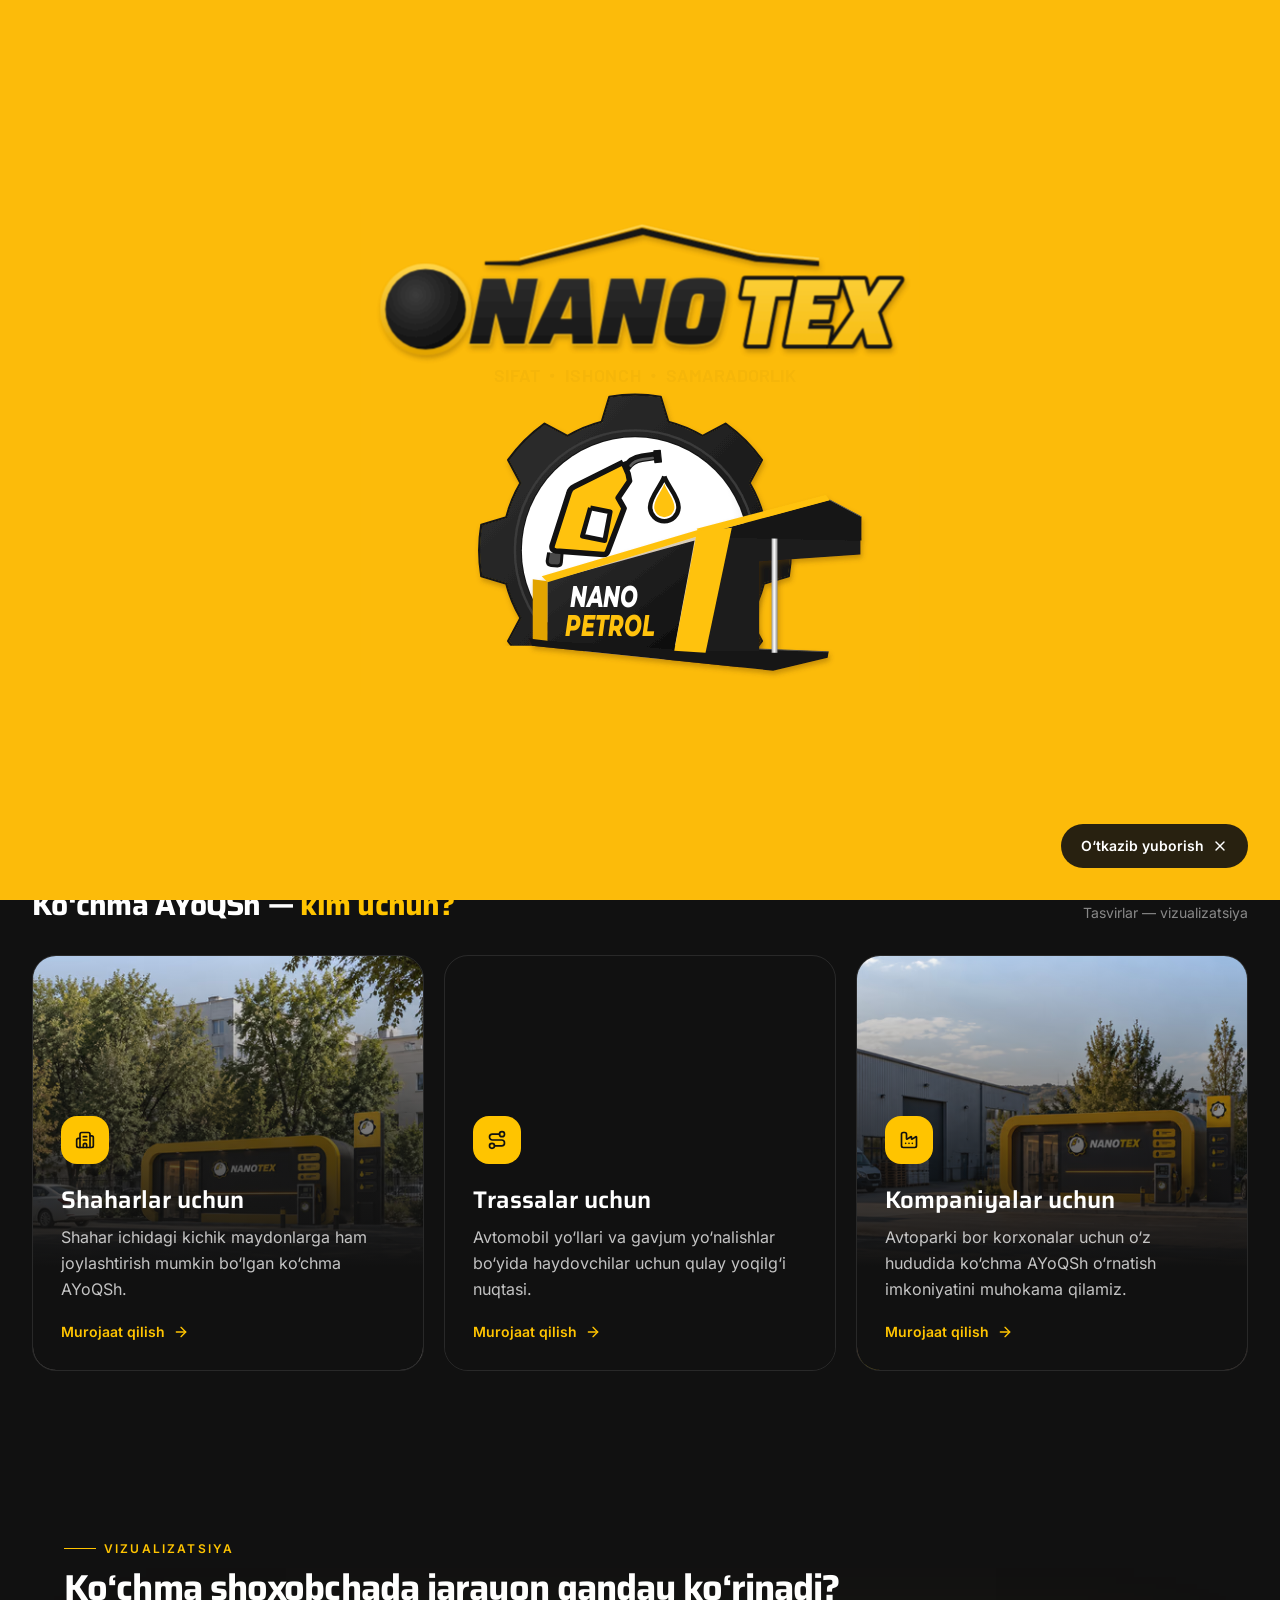
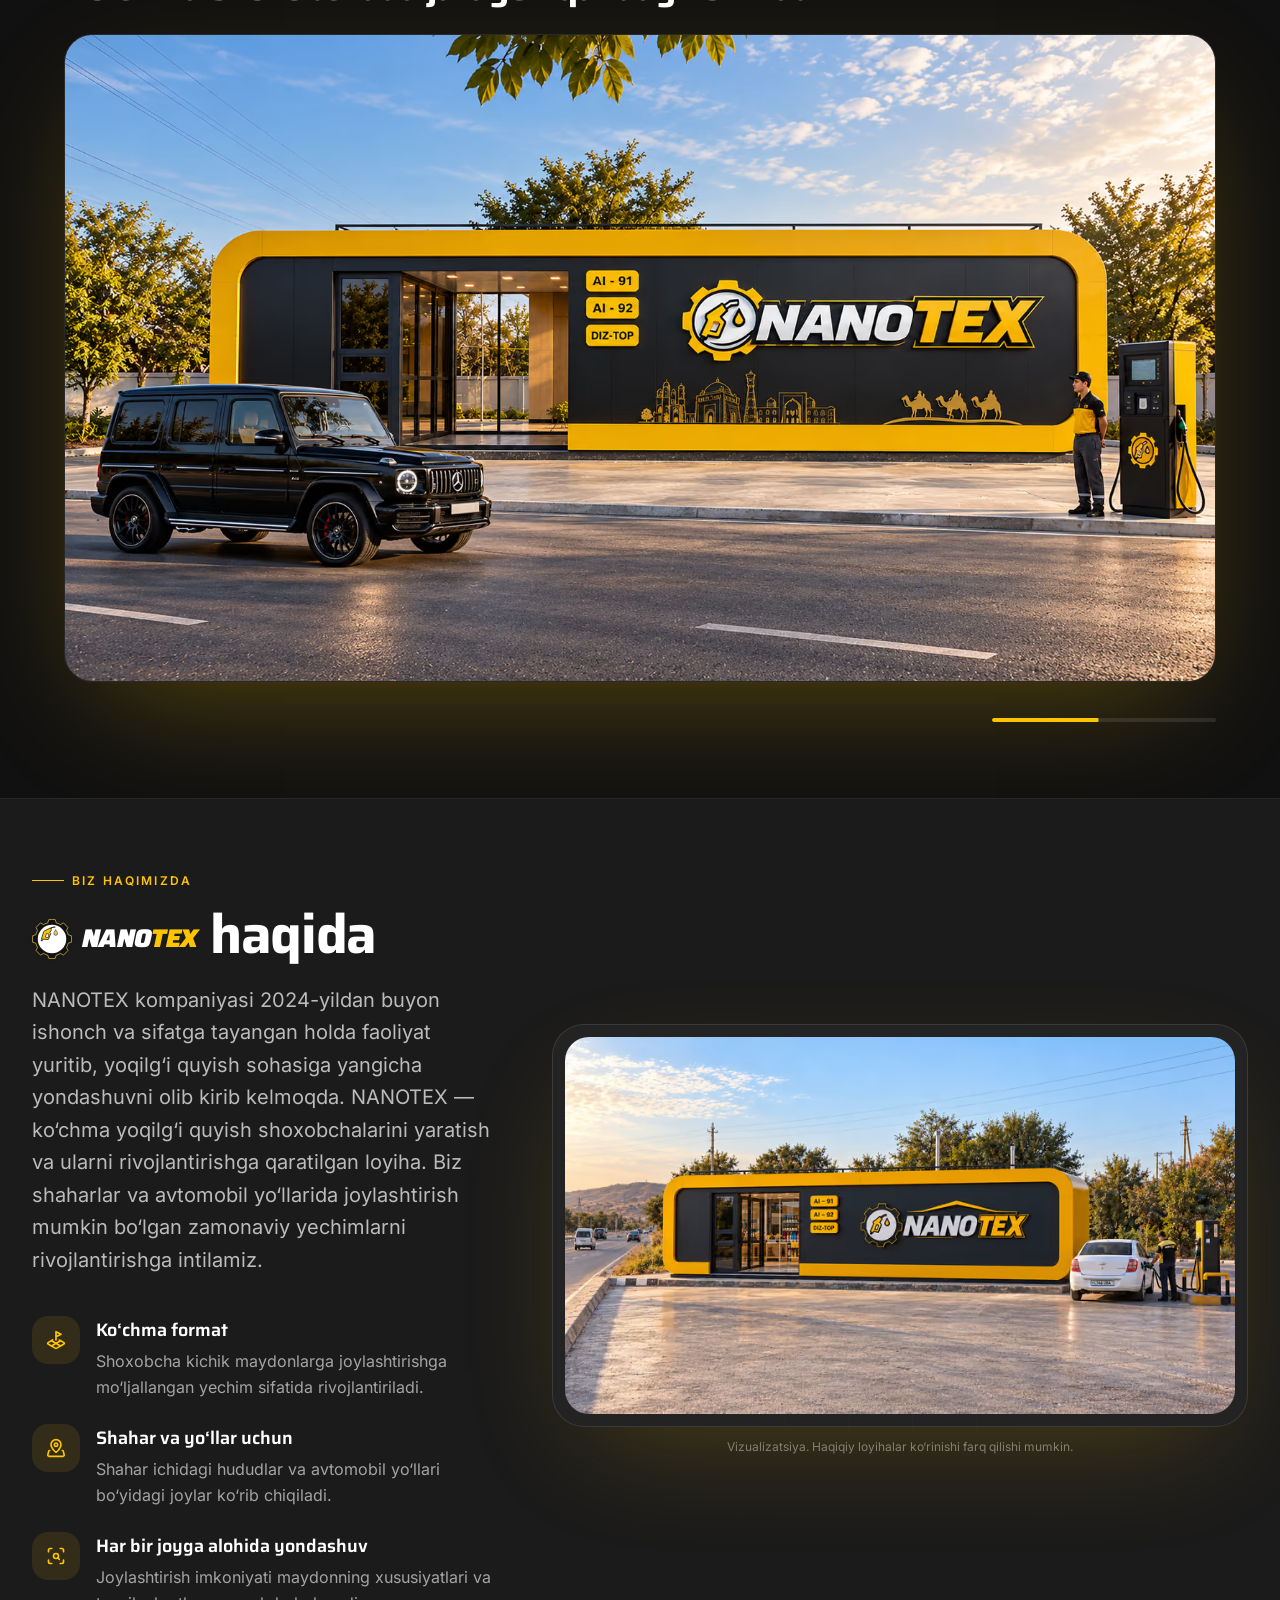
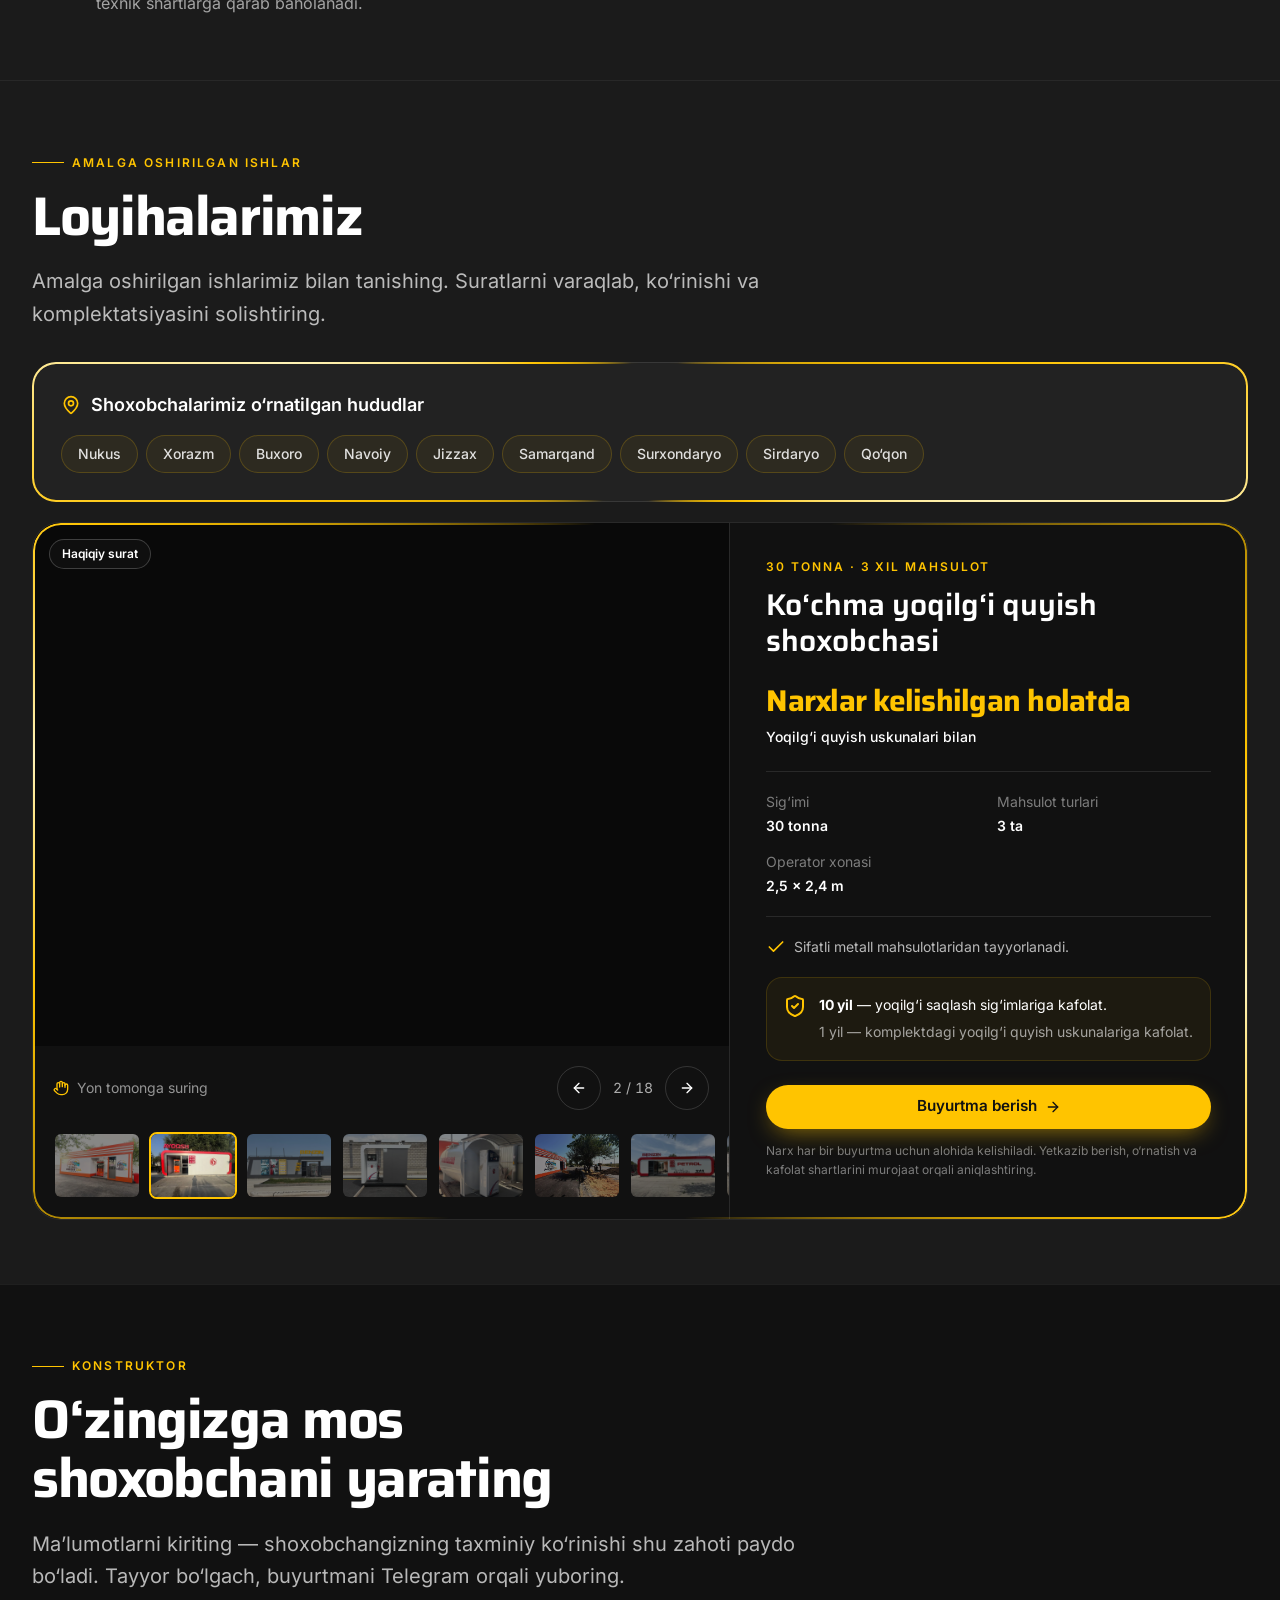
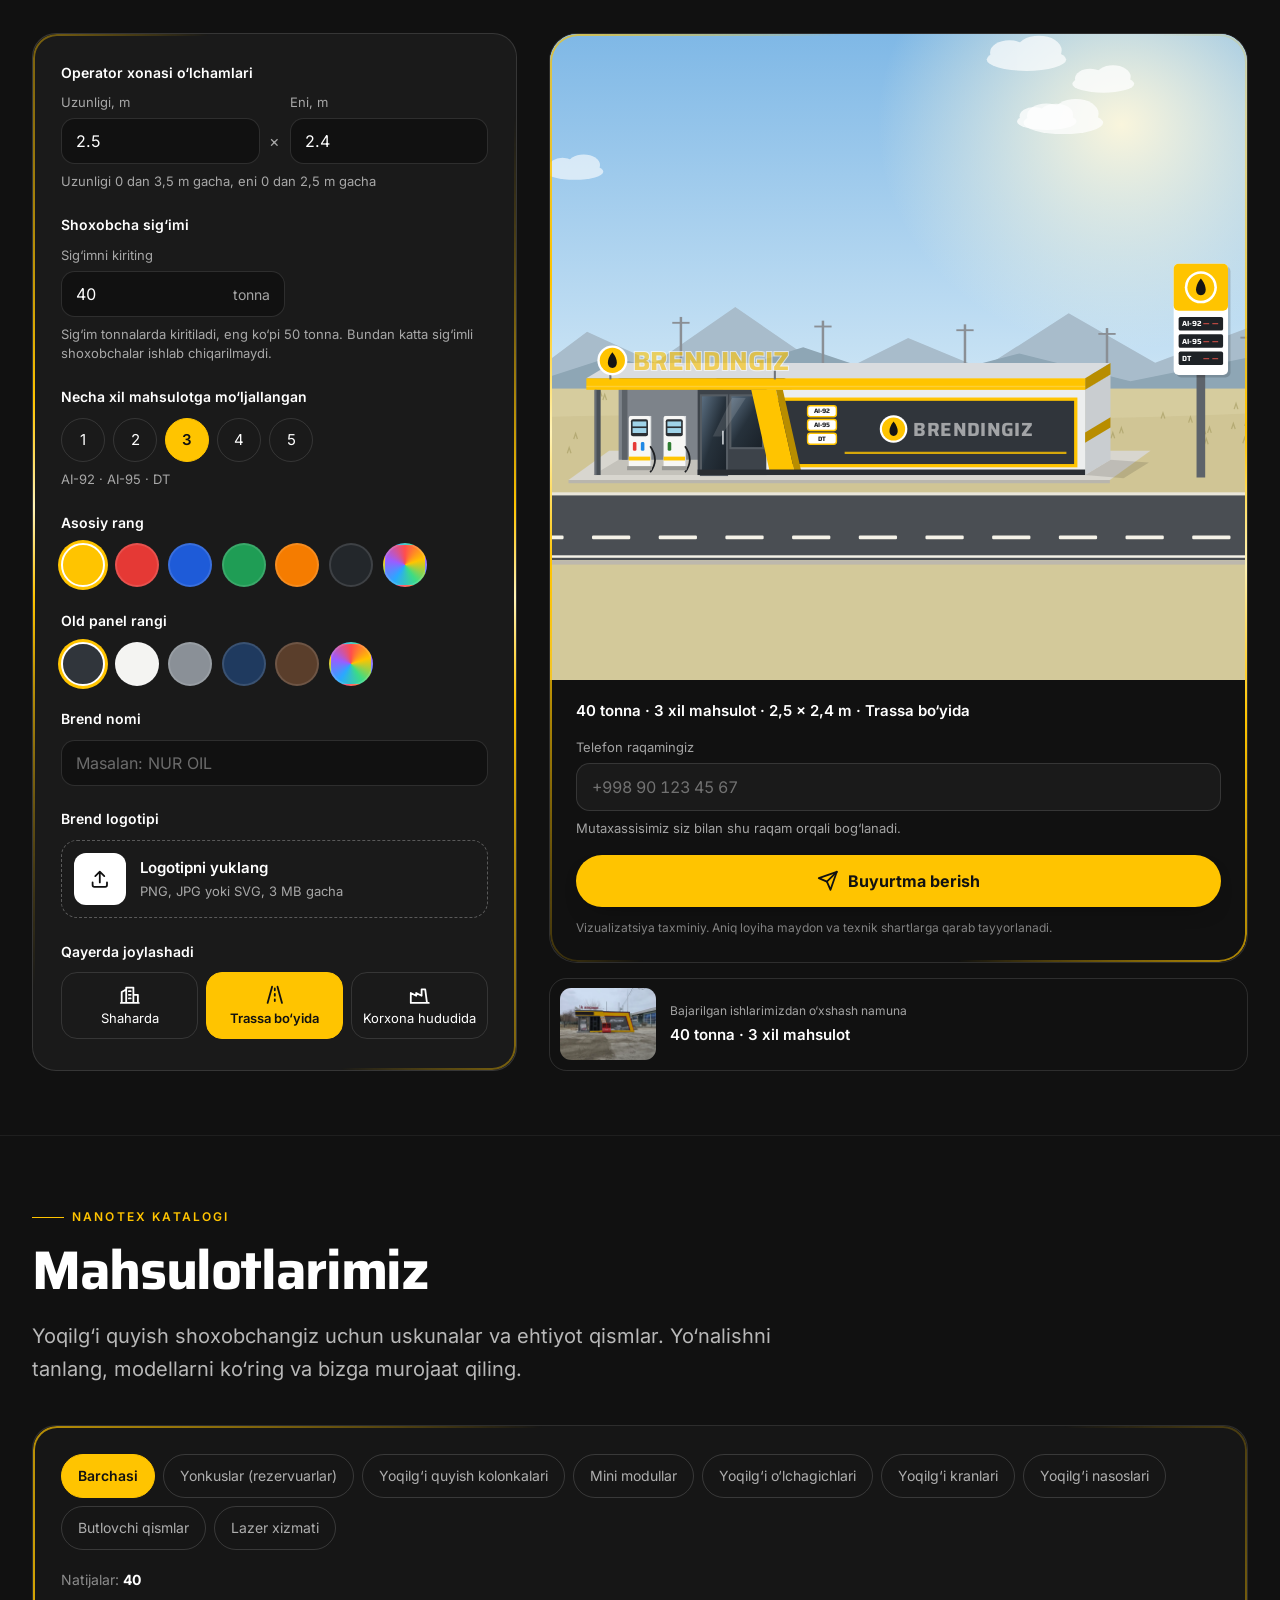
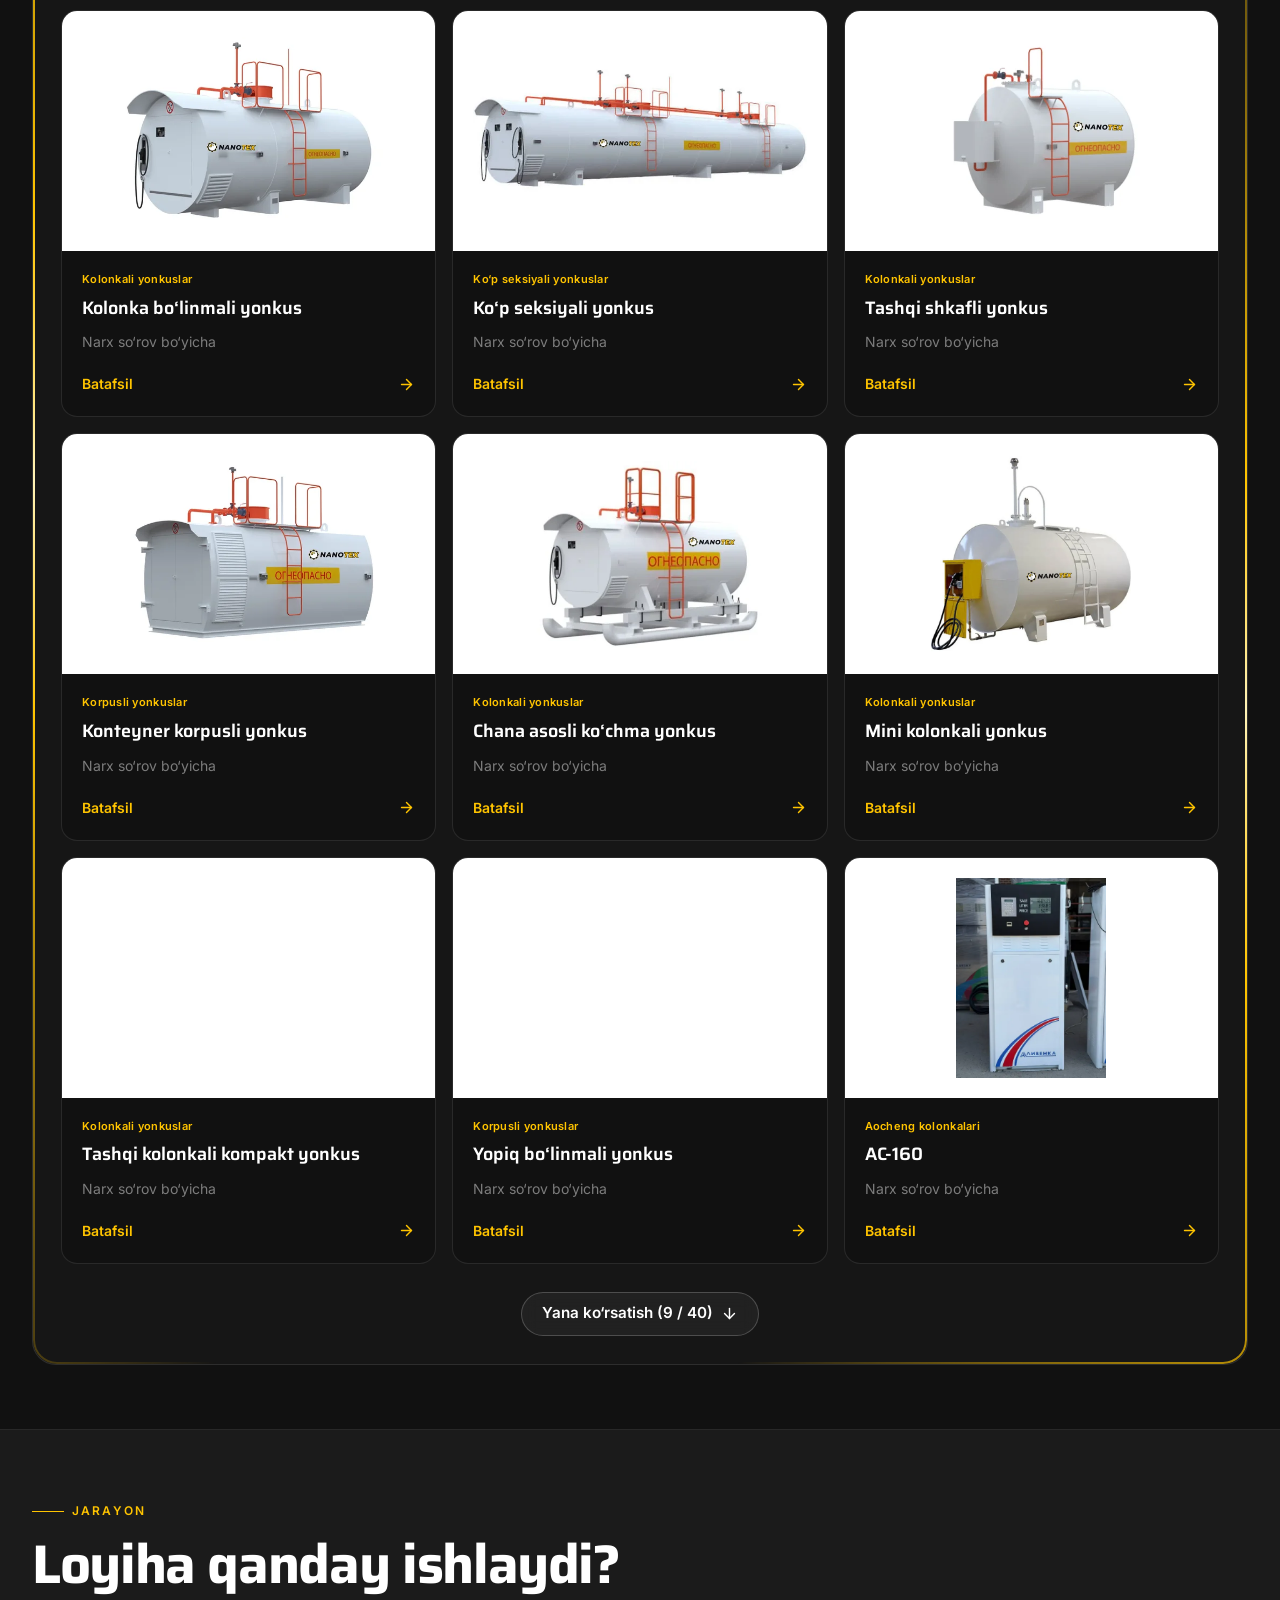
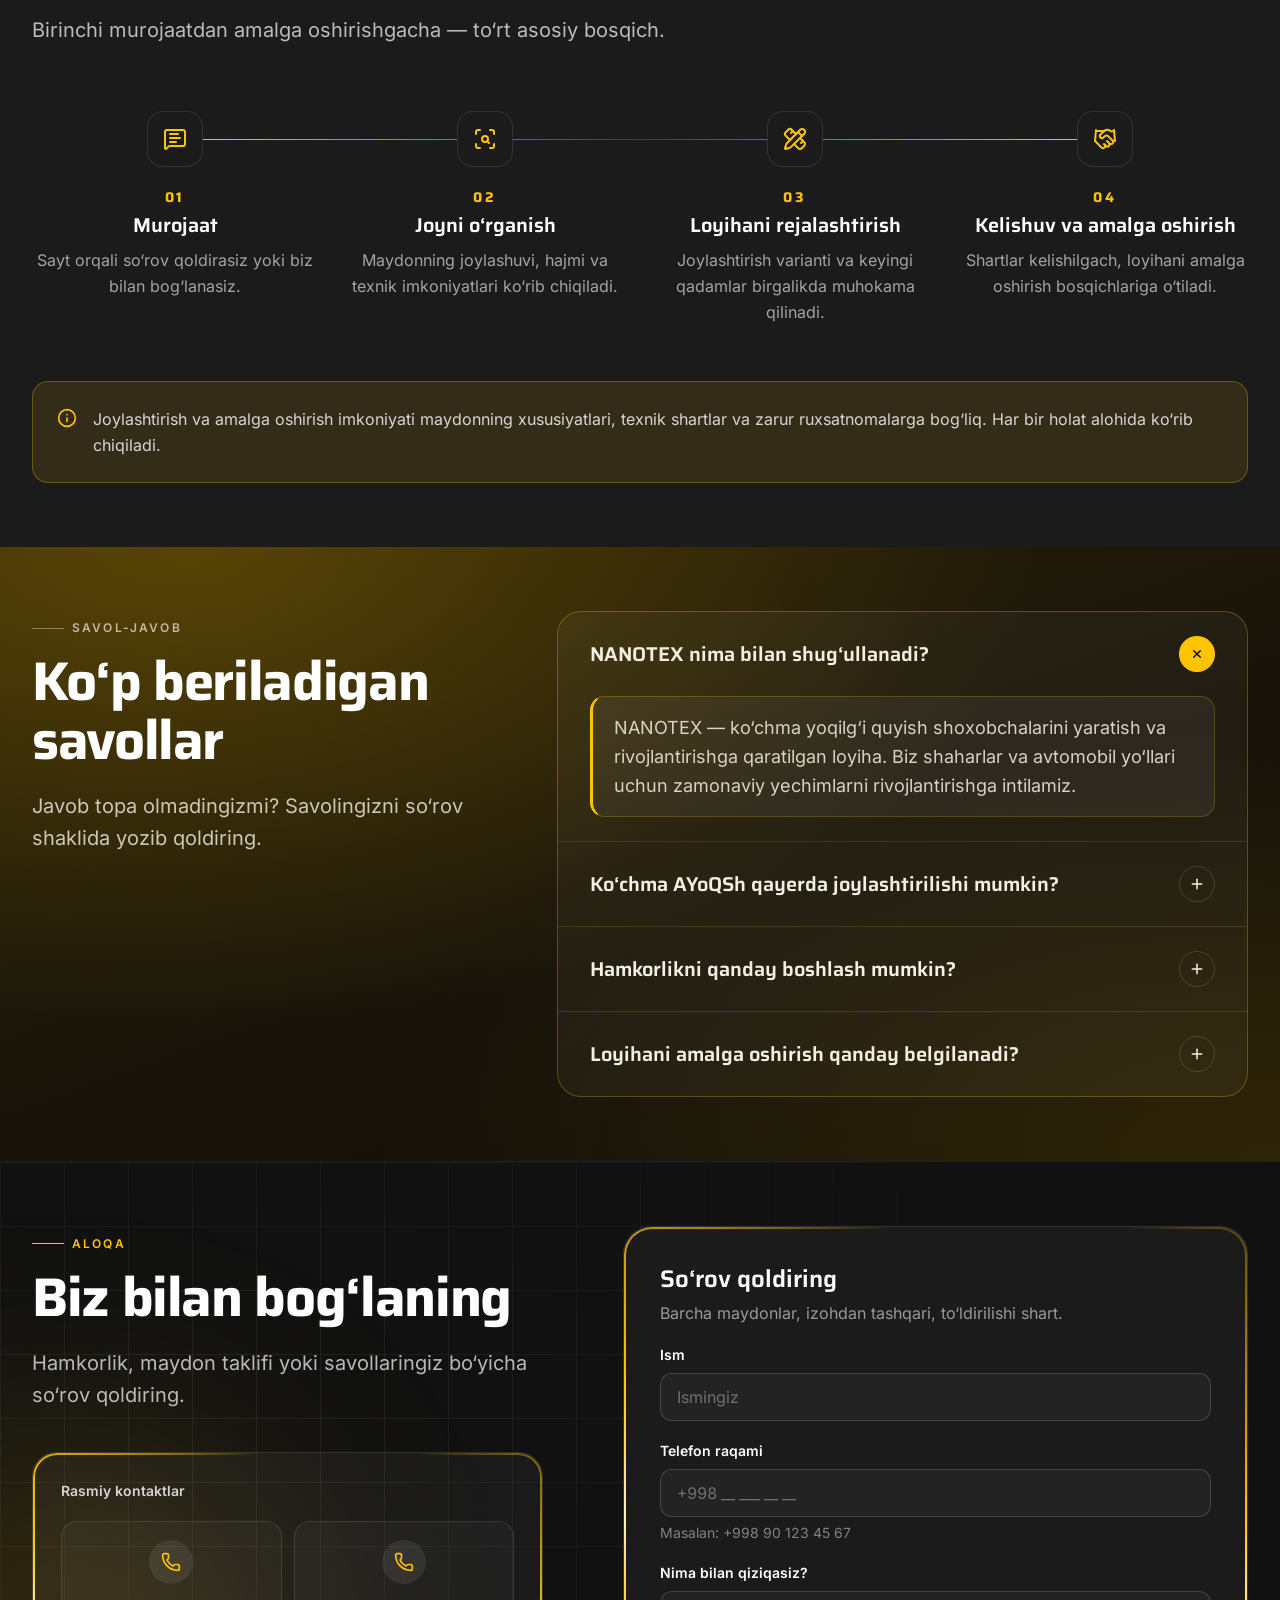
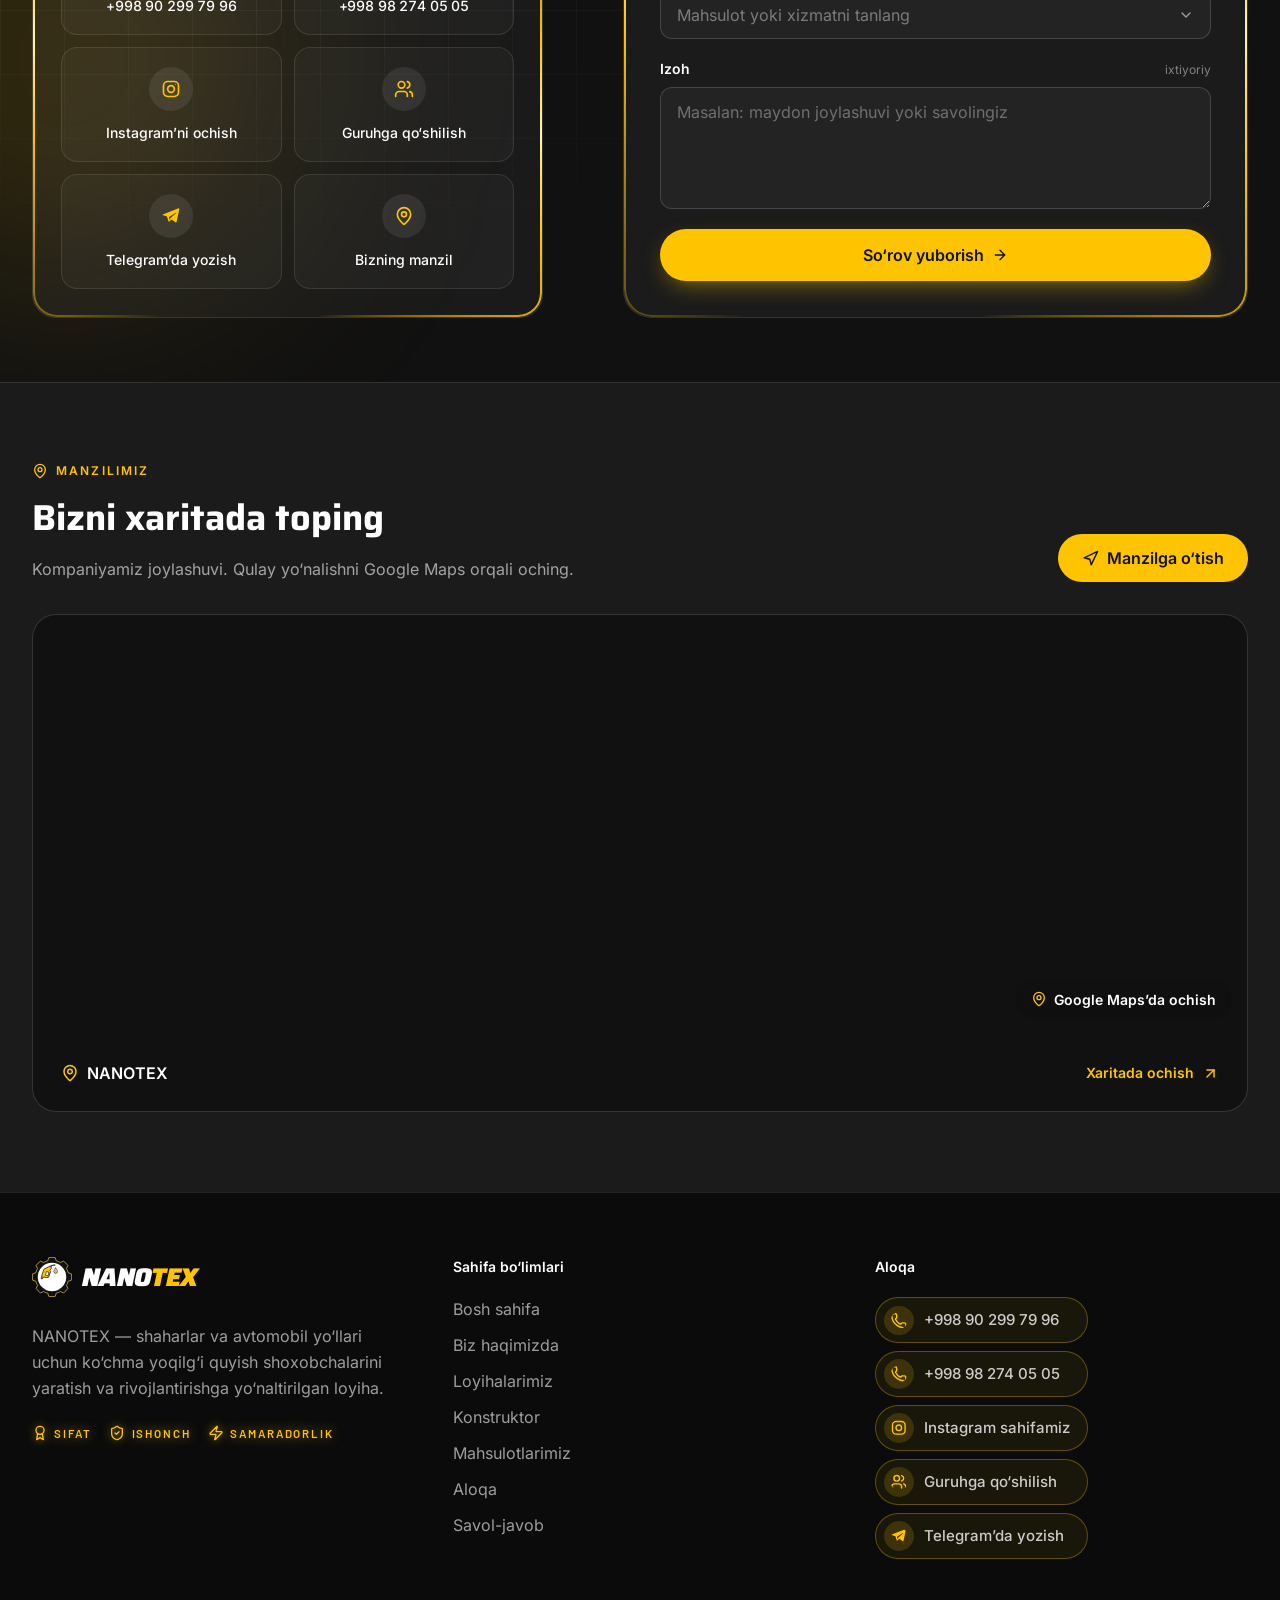
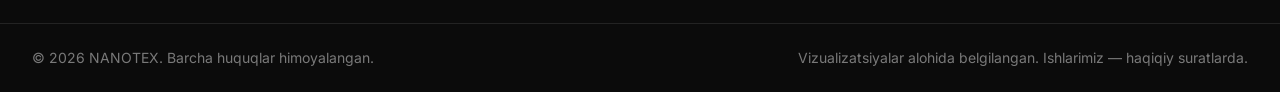
==== commit 0c255731: "SEO: 3 tilga moslash, nanotexazs.uz domeniga tayyorlash - index.html: 106 meta + 16 link teg (Open G" ====
--- a/index.html
+++ b/index.html
@@ -1,35 +1,296 @@
 <!doctype html>
-<html lang="uz">
+<html lang="uz" dir="ltr" prefix="og: https://ogp.me/ns# business: https://ogp.me/ns/business# place: https://ogp.me/ns/place#">
   <head>
+    <!-- ===== Asosiy ===== -->
     <meta charset="UTF-8" />
     <meta name="viewport" content="width=device-width, initial-scale=1.0, viewport-fit=cover" />
+    <meta http-equiv="X-UA-Compatible" content="IE=edge" />
+    <meta http-equiv="content-language" content="uz" />
+    <title>Ko‘chma AYoQSh ishlab chiqarish — NANOTEX | 50 tonnagacha</title>
+    <meta name="description" content="NANOTEX — 50 tonnagacha ko‘chma yoqilg‘i quyish shoxobchalari (AYoQSh) ishlab chiqaradi: shahar, avtomobil yo‘llari va korxonalar uchun. Konstruktor, katalog, hamkorlik." />
+    <meta name="keywords" content="NANOTEX, ko‘chma AYoQSh, ko‘chma yoqilg‘i quyish shoxobchasi, mobil AZS, modul AZS, yoqilg‘i quyish shoxobchasi, benzin shoxobchasi, dizel yoqilg‘i, AYoQSh narxi, AYoQSh sotib olish, yoqilg‘i rezervuari, TRK, yoqilg‘i quyish kolonkasi, мобильная АЗС, модульная АЗС, контейнерная АЗС, передвижная АЗС, АЗС под ключ, топливный модуль, mobile fuel station, modular fuel station, containerized fuel station, Uzbekistan, O‘zbekiston, Узбекистан, Buxoro, Toshkent, Samarqand" />
+    <meta name="author" content="NANOTEX" />
+    <meta name="publisher" content="NANOTEX" />
+    <meta name="copyright" content="NANOTEX" />
+    <meta name="application-name" content="NANOTEX" />
+    <meta name="generator" content="Vite" />
+    <meta name="language" content="Uzbek, Russian, English" />
+    <meta name="rating" content="general" />
+    <meta name="referrer" content="strict-origin-when-cross-origin" />
+    <meta name="color-scheme" content="dark light" />
     <meta name="theme-color" content="#111111" />
-    <title>NANOTEX — ko‘chma yoqilg‘i quyish shoxobchalari</title>
-    <meta
-      name="description"
-      content="NANOTEX — shaharlar va avtomobil yo‘llari uchun ko‘chma yoqilg‘i quyish shoxobchalarini yaratish va rivojlantirishga yo‘naltirilgan loyiha. Hamkorlik bo‘yicha murojaat qiling."
-    />
+    <meta name="format-detection" content="telephone=yes" />
+    <meta name="category" content="Industry, Fuel equipment" />
+    <meta name="classification" content="Mobile fuel stations manufacturing" />
+    <meta name="coverage" content="Uzbekistan" />
+    <meta name="distribution" content="global" />
+    <meta name="target" content="all" />
+    <meta name="audience" content="all" />
+    <meta name="revisit-after" content="7 days" />
+    <meta name="subject" content="Ko‘chma yoqilg‘i quyish shoxobchalari ishlab chiqarish" />
+    <meta name="topic" content="Mobile fuel stations" />
+    <meta name="summary" content="NANOTEX — 50 tonnagacha ko‘chma AYoQSh ishlab chiqaruvchi kompaniya." />
+    <meta name="abstract" content="Ko‘chma AYoQSh, мобильные АЗС, mobile fuel stations — NANOTEX, O‘zbekiston." />
+    <meta name="owner" content="NANOTEX" />
+    <meta name="designer" content="NANOTEX" />
+    <meta name="pagename" content="NANOTEX" />
+    <meta name="url" content="https://nanotexazs.uz/" />
+    <meta name="identifier-URL" content="https://nanotexazs.uz/" />
+
+    <!-- ===== Qidiruv robotlari ===== -->
+    <meta name="robots" content="index, follow, max-image-preview:large, max-snippet:-1, max-video-preview:-1" />
+    <meta name="googlebot" content="index, follow, max-image-preview:large, max-snippet:-1, max-video-preview:-1" />
+    <meta name="bingbot" content="index, follow, max-image-preview:large, max-snippet:-1" />
+    <meta name="yandex" content="index, follow" />
+    <meta name="google" content="notranslate" />
+    <!-- Search Console / Yandex Webmaster / Bing tasdiqlash kodlarini olgach shu yerga qo'ying:
+    <meta name="google-site-verification" content="..." />
+    <meta name="yandex-verification" content="..." />
+    <meta name="msvalidate.01" content="..." />
+    -->
+
+    <!-- ===== Kanonik va til versiyalari (hreflang) ===== -->
+    <link rel="canonical" href="https://nanotexazs.uz/" />
+    <link rel="alternate" hreflang="uz" href="https://nanotexazs.uz/" />
+    <link rel="alternate" hreflang="uz-UZ" href="https://nanotexazs.uz/" />
+    <link rel="alternate" hreflang="ru" href="https://nanotexazs.uz/?lang=ru" />
+    <link rel="alternate" hreflang="ru-UZ" href="https://nanotexazs.uz/?lang=ru" />
+    <link rel="alternate" hreflang="en" href="https://nanotexazs.uz/?lang=en" />
+    <link rel="alternate" hreflang="x-default" href="https://nanotexazs.uz/" />
+    <link rel="sitemap" type="application/xml" title="Sitemap" href="/sitemap.xml" />
+
+    <!-- ===== Geo (manzil: Buxoro viloyati) ===== -->
+    <meta name="geo.region" content="UZ-BU" />
+    <meta name="geo.placename" content="Bukhara, Uzbekistan" />
+    <meta name="geo.position" content="39.74082;64.457152" />
+    <meta name="geo.country" content="UZ" />
+    <meta name="ICBM" content="39.74082, 64.457152" />
+
+    <!-- ===== Dublin Core ===== -->
+    <meta name="DC.title" content="NANOTEX — ko‘chma yoqilg‘i quyish shoxobchalari" />
+    <meta name="DC.description" content="NANOTEX — 50 tonnagacha ko‘chma yoqilg‘i quyish shoxobchalari ishlab chiqaruvchi kompaniya." />
+    <meta name="DC.subject" content="ko‘chma AYoQSh; мобильная АЗС; mobile fuel station" />
+    <meta name="DC.creator" content="NANOTEX" />
+    <meta name="DC.publisher" content="NANOTEX" />
+    <meta name="DC.language" content="uz" />
+    <meta name="DC.coverage" content="Uzbekistan" />
+    <meta name="DC.type" content="Text" />
+    <meta name="DC.format" content="text/html" />
+    <meta name="DC.identifier" content="https://nanotexazs.uz/" />
+    <meta name="DC.rights" content="© NANOTEX" />
+    <meta name="DC.date" content="2026-11-07" />
+
+    <!-- ===== Open Graph (Telegram, Facebook, WhatsApp, LinkedIn) ===== -->
+    <meta property="og:type" content="website" />
+    <meta property="og:site_name" content="NANOTEX" />
+    <meta property="og:title" content="NANOTEX — ko‘chma AYoQSh ishlab chiqarish, 50 tonnagacha" />
+    <meta property="og:description" content="Shaharlar, avtomobil yo‘llari va korxonalar uchun ko‘chma yoqilg‘i quyish shoxobchalari. NANOTEX bilan hamkorlik qiling." />
+    <meta property="og:url" content="https://nanotexazs.uz/" />
+    <meta property="og:locale" content="uz_UZ" />
+    <meta property="og:locale:alternate" content="ru_RU" />
+    <meta property="og:locale:alternate" content="en_US" />
+    <meta property="og:image" content="https://nanotexazs.uz/og.jpg" />
+    <meta property="og:image:secure_url" content="https://nanotexazs.uz/og.jpg" />
+    <meta property="og:image:type" content="image/jpeg" />
+    <meta property="og:image:width" content="1200" />
+    <meta property="og:image:height" content="630" />
+    <meta property="og:image:alt" content="NANOTEX ko‘chma yoqilg‘i quyish shoxobchasi" />
+    <meta property="og:image" content="https://nanotexazs.uz/images/station-sunset-1600.webp" />
+    <meta property="og:image:type" content="image/webp" />
+    <meta property="og:image:alt" content="NANOTEX ko‘chma yoqilg‘i quyish shoxobchasi" />
+    <meta property="og:updated_time" content="2026-11-07T00:00:00+05:00" />
+    <meta property="og:phone_number" content="+998902997996" />
+    <meta property="og:locality" content="Bukhara" />
+    <meta property="og:region" content="Bukhara Region" />
+    <meta property="og:country-name" content="Uzbekistan" />
+    <meta property="og:latitude" content="39.74082" />
+    <meta property="og:longitude" content="64.457152" />
+    <meta property="business:contact_data:locality" content="Bukhara" />
+    <meta property="business:contact_data:region" content="Bukhara Region" />
+    <meta property="business:contact_data:country_name" content="Uzbekistan" />
+    <meta property="business:contact_data:phone_number" content="+998902997996" />
+    <meta property="business:contact_data:website" content="https://nanotexazs.uz/" />
+    <meta property="place:location:latitude" content="39.74082" />
+    <meta property="place:location:longitude" content="64.457152" />
+
+    <!-- ===== Twitter / X ===== -->
+    <meta name="twitter:card" content="summary_large_image" />
+    <meta name="twitter:title" content="NANOTEX — ko‘chma AYoQSh ishlab chiqarish, 50 tonnagacha" />
+    <meta name="twitter:description" content="Shaharlar, avtomobil yo‘llari va korxonalar uchun ko‘chma yoqilg‘i quyish shoxobchalari. NANOTEX bilan hamkorlik qiling." />
+    <meta name="twitter:image" content="https://nanotexazs.uz/og.jpg" />
+    <meta name="twitter:image:alt" content="NANOTEX ko‘chma yoqilg‘i quyish shoxobchasi" />
+    <meta name="twitter:url" content="https://nanotexazs.uz/" />
+    <meta name="twitter:domain" content="nanotexazs.uz" />
+    <meta name="twitter:label1" content="Telefon" />
+    <meta name="twitter:data1" content="+998 90 299 79 96" />
+    <meta name="twitter:label2" content="Hududlar" />
+    <meta name="twitter:data2" content="Buxoro, Samarqand, Navoiy, Xorazm va boshqalar" />
+
+    <!-- ===== Mobil qurilmalar va ikonkalar ===== -->
+    <meta name="mobile-web-app-capable" content="yes" />
+    <meta name="apple-mobile-web-app-capable" content="yes" />
+    <meta name="apple-mobile-web-app-title" content="NANOTEX" />
+    <meta name="apple-mobile-web-app-status-bar-style" content="black-translucent" />
+    <meta name="msapplication-TileColor" content="#111111" />
+    <meta name="msapplication-TileImage" content="/brand/nanotex-logo-original.jpg" />
+    <meta name="msapplication-tap-highlight" content="no" />
+    <meta name="HandheldFriendly" content="true" />
+    <meta name="MobileOptimized" content="width" />
     <link rel="icon" type="image/svg+xml" href="/favicon.svg" />
     <link rel="apple-touch-icon" href="/brand/nanotex-logo-original.jpg" />
-
-    <meta property="og:type" content="website" />
-    <meta property="og:locale" content="uz_UZ" />
-    <meta property="og:site_name" content="NANOTEX" />
-    <meta property="og:title" content="NANOTEX — yoqilg‘i quyishning yangi formati" />
-    <meta
-      property="og:description"
-      content="Shaharlar va avtomobil yo‘llari uchun ko‘chma yoqilg‘i quyish shoxobchalari. NANOTEX bilan hamkorlik qiling."
-    />
-    <meta property="og:image" content="https://nanotech-eta.vercel.app/og.jpg" />
-    <meta property="og:image:width" content="1200" />
-    <meta property="og:image:height" content="630" />
-    <meta property="og:url" content="https://nanotech-eta.vercel.app/" />
-    <meta name="twitter:card" content="summary_large_image" />
+    <link rel="manifest" href="/site.webmanifest" />
+    <link rel="image_src" href="https://nanotexazs.uz/og.jpg" />
+
+    <!-- ===== Tuzilgan ma'lumotlar (Schema.org) ===== -->
+    <script type="application/ld+json">
+      {
+        "@context": "https://schema.org",
+        "@graph": [
+          {
+            "@type": ["Organization", "LocalBusiness"],
+            "@id": "https://nanotexazs.uz/#organization",
+            "name": "NANOTEX",
+            "alternateName": ["NANOTEX AYoQSh", "NANOTEX АЗС", "Nanotex AZS"],
+            "url": "https://nanotexazs.uz/",
+            "logo": "https://nanotexazs.uz/brand/nanotex-logo-original.jpg",
+            "image": "https://nanotexazs.uz/og.jpg",
+            "slogan": "Sifat • Ishonch • Samaradorlik",
+            "description": "NANOTEX — 50 tonnagacha ko‘chma yoqilg‘i quyish shoxobchalari (AYoQSh) ishlab chiqaruvchi kompaniya. Мобильные АЗС до 50 тонн. Mobile fuel stations up to 50 tonnes.",
+            "foundingDate": "2024",
+            "telephone": "+998902997996",
+            "address": {
+              "@type": "PostalAddress",
+              "addressLocality": "Bukhara",
+              "addressRegion": "Bukhara Region",
+              "addressCountry": "UZ"
+            },
+            "geo": { "@type": "GeoCoordinates", "latitude": 39.74082, "longitude": 64.457152 },
+            "hasMap": "https://www.google.com/maps/search/?api=1&query=39.74082,64.457152",
+            "areaServed": [
+              { "@type": "Country", "name": "Uzbekistan" },
+              "Nukus", "Xorazm", "Buxoro", "Navoiy", "Jizzax", "Samarqand", "Surxondaryo", "Sirdaryo", "Qo‘qon"
+            ],
+            "knowsLanguage": ["uz", "ru", "en"],
+            "contactPoint": [
+              { "@type": "ContactPoint", "telephone": "+998902997996", "contactType": "sales", "areaServed": "UZ", "availableLanguage": ["Uzbek", "Russian"] },
+              { "@type": "ContactPoint", "telephone": "+998982740505", "contactType": "customer service", "areaServed": "UZ", "availableLanguage": ["Uzbek", "Russian"] }
+            ],
+            "sameAs": ["https://www.instagram.com/nanotex_azs", "https://t.me/kuchmaAZS"],
+            "makesOffer": {
+              "@type": "Offer",
+              "itemOffered": {
+                "@type": "Product",
+                "name": "Ko‘chma yoqilg‘i quyish shoxobchasi (AYoQSh) / Мобильная АЗС / Mobile fuel station",
+                "brand": { "@type": "Brand", "name": "NANOTEX" },
+                "category": "Mobile fuel stations",
+                "image": "https://nanotexazs.uz/og.jpg"
+              }
+            }
+          },
+          {
+            "@type": "WebSite",
+            "@id": "https://nanotexazs.uz/#website",
+            "url": "https://nanotexazs.uz/",
+            "name": "NANOTEX",
+            "inLanguage": ["uz", "ru", "en"],
+            "publisher": { "@id": "https://nanotexazs.uz/#organization" }
+          },
+          {
+            "@type": "WebPage",
+            "@id": "https://nanotexazs.uz/#webpage",
+            "url": "https://nanotexazs.uz/",
+            "name": "Ko‘chma AYoQSh ishlab chiqarish — NANOTEX",
+            "inLanguage": "uz",
+            "isPartOf": { "@id": "https://nanotexazs.uz/#website" },
+            "about": { "@id": "https://nanotexazs.uz/#organization" },
+            "primaryImageOfPage": "https://nanotexazs.uz/og.jpg"
+          },
+          {
+            "@type": "FAQPage",
+            "@id": "https://nanotexazs.uz/#faq",
+            "inLanguage": "uz",
+            "mainEntity": [
+              { "@type": "Question", "name": "NANOTEX nima bilan shug‘ullanadi?", "acceptedAnswer": { "@type": "Answer", "text": "NANOTEX — ko‘chma yoqilg‘i quyish shoxobchalarini yaratish va rivojlantirishga qaratilgan loyiha. Biz shaharlar va avtomobil yo‘llari uchun zamonaviy yechimlarni rivojlantirishga intilamiz." } },
+              { "@type": "Question", "name": "Ko‘chma AYoQSh qayerda joylashtirilishi mumkin?", "acceptedAnswer": { "@type": "Answer", "text": "Shahar ichidagi maydonlar va avtomobil yo‘llari bo‘yidagi joylar ko‘rib chiqilishi mumkin. Aniq joy maydonning xususiyatlari, texnik shartlar va zarur ruxsatnomalar asosida baholanadi." } },
+              { "@type": "Question", "name": "Hamkorlikni qanday boshlash mumkin?", "acceptedAnswer": { "@type": "Answer", "text": "Sahifa pastidagi shakl orqali so‘rov qoldiring: ismingiz, telefon raqamingiz va qiziqish yo‘nalishingizni ko‘rsating. So‘rovingiz ko‘rib chiqilgach, siz bilan bog‘lanamiz." } },
+              { "@type": "Question", "name": "Loyihani amalga oshirish qanday belgilanadi?", "acceptedAnswer": { "@type": "Answer", "text": "Har bir loyiha alohida ko‘rib chiqiladi: maydon o‘rganiladi, texnik shartlar va zarur ruxsatnomalar aniqlanadi, so‘ng tomonlar shartlarni kelishib oladi." } }
+            ]
+          }
+        ]
+      }
+    </script>
+
+    <!-- ===== Tanlangan tilga qarab meta teglarni moslash (?lang=uz|ru|en) ===== -->
+    <script>
+      (function () {
+        var BASE = 'https://nanotexazs.uz/';
+        var SEO = {
+          uz: {
+            url: BASE, locale: 'uz_UZ',
+            title: 'Ko‘chma AYoQSh ishlab chiqarish — NANOTEX | 50 tonnagacha',
+            desc: 'NANOTEX — 50 tonnagacha ko‘chma yoqilg‘i quyish shoxobchalari (AYoQSh) ishlab chiqaradi: shahar, avtomobil yo‘llari va korxonalar uchun. Konstruktor, katalog, hamkorlik.',
+            ogTitle: 'NANOTEX — ko‘chma AYoQSh ishlab chiqarish, 50 tonnagacha',
+            ogDesc: 'Shaharlar, avtomobil yo‘llari va korxonalar uchun ko‘chma yoqilg‘i quyish shoxobchalari. NANOTEX bilan hamkorlik qiling.',
+            alt: 'NANOTEX ko‘chma yoqilg‘i quyish shoxobchasi'
+          },
+          ru: {
+            url: BASE + '?lang=ru', locale: 'ru_RU',
+            title: 'Мобильные АЗС под ключ — производство NANOTEX до 50 тонн',
+            desc: 'NANOTEX производит мобильные АЗС до 50 тонн для городов, трасс и предприятий Узбекистана. Конструктор станции, каталог оборудования, сотрудничество.',
+            ogTitle: 'NANOTEX — производство мобильных АЗС до 50 тонн',
+            ogDesc: 'Мобильные автозаправочные станции для городов, трасс и предприятий. Начните сотрудничество с NANOTEX.',
+            alt: 'Мобильная АЗС NANOTEX'
+          },
+          en: {
+            url: BASE + '?lang=en', locale: 'en_US',
+            title: 'Mobile Fuel Stations Manufacturer in Uzbekistan — NANOTEX',
+            desc: 'NANOTEX builds mobile fuel stations up to 50 tonnes for cities, highways and businesses in Uzbekistan. Station configurator, equipment catalogue, partnerships.',
+            ogTitle: 'NANOTEX — mobile fuel stations up to 50 tonnes',
+            ogDesc: 'Mobile fuel stations for cities, highways and businesses. Start a partnership with NANOTEX.',
+            alt: 'NANOTEX mobile fuel station'
+          }
+        };
+        function set(sel, attr, val) {
+          var els = document.querySelectorAll(sel);
+          for (var i = 0; i < els.length; i++) els[i].setAttribute(attr, val);
+        }
+        function apply(lang) {
+          var s = SEO[lang] || SEO.uz;
+          if (document.title !== s.title) document.title = s.title;
+          set('meta[name="description"]', 'content', s.desc);
+          set('meta[http-equiv="content-language"]', 'content', lang);
+          set('meta[name="DC.language"]', 'content', lang);
+          set('link[rel="canonical"]', 'href', s.url);
+          set('meta[property="og:url"],meta[name="twitter:url"]', 'content', s.url);
+          set('meta[property="og:title"],meta[name="twitter:title"]', 'content', s.ogTitle);
+          set('meta[property="og:description"],meta[name="twitter:description"]', 'content', s.ogDesc);
+          set('meta[property="og:image:alt"],meta[name="twitter:image:alt"]', 'content', s.alt);
+          set('meta[property="og:locale"]', 'content', s.locale);
+          var others = ['uz_UZ', 'ru_RU', 'en_US'].filter(function (l) { return l !== s.locale; });
+          var alts = document.querySelectorAll('meta[property="og:locale:alternate"]');
+          for (var i = 0; i < alts.length; i++) alts[i].setAttribute('content', others[i] || '');
+        }
+        var lang = new URLSearchParams(location.search).get('lang');
+        if (!SEO[lang]) {
+          try { lang = localStorage.getItem('nanotex:lang'); } catch (e) {}
+        }
+        if (!SEO[lang]) lang = 'uz';
+        document.documentElement.lang = lang;
+        apply(lang);
+        // Sayt ichida til almashtirilganda ham meta teglar yangilanadi
+        new MutationObserver(function () {
+          apply(document.documentElement.lang);
+        }).observe(document.documentElement, { attributes: true, attributeFilter: ['lang'] });
+      })();
+    </script>
+
     <script type="module" crossorigin src="/assets/index-Cat5OnHP.js"></script>
     <link rel="stylesheet" crossorigin href="/assets/index-Da23pw7E.css">
     <link rel="stylesheet" href="/assets/nanotex-theme.css">
     <link rel="stylesheet" href="/assets/nt-configurator.css">
     <script type="module" src="/assets/nt-configurator.js"></script>
+    <link rel="stylesheet" href="/assets/nt-float.css">
+    <script defer src="/assets/nt-float.js"></script>
     <script>
       // 08:00–20:00 kunduzgi rejim, 20:00–08:00 tungi rejim.
       // Qo'lda tanlangan rejim keyingi 08:00 yoki 20:00 gacha amal qiladi.
@@ -46,7 +307,12 @@
     </script>
   </head>
   <body>
-    <noscript>Saytdan to‘liq foydalanish uchun brauzeringizda JavaScript’ni yoqing.</noscript>
+    <noscript>
+      <h1>NANOTEX — ko‘chma yoqilg‘i quyish shoxobchalari (AYoQSh)</h1>
+      <p>NANOTEX 50 tonnagacha ko‘chma yoqilg‘i quyish shoxobchalarini ishlab chiqaradi: shaharlar, avtomobil yo‘llari va korxonalar uchun. Telefon: <a href="tel:+998902997996">+998 90 299 79 96</a>, <a href="tel:+998982740505">+998 98 274 05 05</a>.</p>
+      <p>NANOTEX производит мобильные АЗС до 50 тонн. NANOTEX builds mobile fuel stations up to 50 tonnes.</p>
+      <p>Saytdan to‘liq foydalanish uchun brauzeringizda JavaScript’ni yoqing.</p>
+    </noscript>
     <div id="root"></div>
   </body>
 </html>
--- a/assets/nanotex-theme.css
+++ b/assets/nanotex-theme.css
@@ -333,6 +333,28 @@
   }
 }
 
+/* Bosh sahifa sarlavhasi: ikki yozuv bir joyda ustma-ust turadi va 5 soniyada almashadi.
+   Balandlik eng uzun yozuvga teng, shuning uchun pastdagi kontent sakramaydi */
+.nt-hero-rot {
+  display: grid;
+}
+
+.nt-hero-rot > .nt-hero-line {
+  display: block;
+  grid-area: 1 / 1;
+}
+
+/* Mahsulotlar: lazer ishlari kartasida fotosurat butun maydonni egallaydi */
+.nt-laser-thumb img {
+  transition: transform 0.5s cubic-bezier(0.22, 1, 0.36, 1);
+}
+
+@media (hover: hover) and (prefers-reduced-motion: no-preference) {
+  .nt-laser-thumb:hover img {
+    transform: scale(1.05);
+  }
+}
+
 /* Loyihalarimiz karuseli: kichik rasmlar bir qatorli lenta */
 .nt-works-thumbs {
   position: relative;
--- a/assets/nt-configurator.css
+++ b/assets/nt-configurator.css
@@ -125,6 +125,75 @@
   margin-bottom: 0.35rem;
   font-size: 0.8125rem;
   color: var(--cfg-muted);
+}
+
+/* Sig'imni qo'lda kiritish: "tonna" birligi maydon ichida o'ngda turadi */
+.nt-cfg-cap {
+  display: block;
+}
+
+.nt-cfg-cap > span:first-child,
+.nt-cfg-phone > span {
+  display: block;
+  margin-bottom: 0.35rem;
+  font-size: 0.8125rem;
+  color: var(--cfg-muted);
+}
+
+.nt-cfg-unit {
+  position: relative;
+  display: block;
+  max-width: 14rem;
+}
+
+.nt-cfg-form .nt-cfg-unit input[type="number"] {
+  padding-right: 4.5rem;
+  font-variant-numeric: tabular-nums;
+}
+
+.nt-cfg-unit em {
+  position: absolute;
+  top: 50%;
+  right: 0.95rem;
+  translate: 0 -50%;
+  font-style: normal;
+  font-size: 0.875rem;
+  color: var(--cfg-muted);
+  pointer-events: none;
+}
+
+/* Buyurtma oldidan telefon raqami */
+.nt-cfg-phone {
+  display: block;
+  margin-top: 1rem;
+}
+
+.nt-cfg-phone input {
+  width: 100%;
+  min-height: 3rem;
+  padding: 0.6rem 0.95rem;
+  border: 1px solid var(--cfg-line);
+  border-radius: 0.85rem;
+  background: var(--cfg-soft);
+  color: var(--color-white);
+  font: inherit;
+  font-size: 1rem;
+  font-variant-numeric: tabular-nums;
+  transition: border-color 0.2s ease, box-shadow 0.2s ease;
+}
+
+.nt-cfg-phone input::placeholder {
+  color: color-mix(in oklab, var(--color-white) 38%, transparent);
+}
+
+.nt-cfg-phone input:focus-visible {
+  outline: none;
+  border-color: var(--color-brand);
+  box-shadow: 0 0 0 3px color-mix(in oklab, var(--color-brand) 28%, transparent);
+}
+
+.nt-cfg-phone input[aria-invalid="true"] {
+  border-color: #ff6b62;
 }
 
 .nt-cfg-times {
--- a/assets/nt-float.css
+++ b/assets/nt-float.css
@@ -0,0 +1,88 @@
+/* Pastga tushganda chiqadigan sariq tugmalar: chapda telefon, o'ngda yuqoriga */
+.nt-float {
+  position: fixed;
+  bottom: calc(1.25rem + env(safe-area-inset-bottom, 0px));
+  z-index: 40;
+  display: grid;
+  place-items: center;
+  width: 3.5rem;
+  height: 3.5rem;
+  border: 0;
+  border-radius: 9999px;
+  background: #ffc400;
+  color: #111;
+  cursor: pointer;
+  text-decoration: none;
+  box-shadow: 0 8px 24px -8px rgb(255 196 0 / 0.6);
+  opacity: 0;
+  visibility: hidden;
+  transform: translateY(1rem) scale(0.9);
+  transition:
+    opacity 0.25s ease-out,
+    visibility 0.25s,
+    transform 0.25s ease-out,
+    background-color 0.2s ease-out,
+    box-shadow 0.2s ease-out;
+  -webkit-tap-highlight-color: transparent;
+}
+.nt-float--call { left: calc(1.25rem + env(safe-area-inset-left, 0px)); }
+.nt-float--top { right: calc(1.25rem + env(safe-area-inset-right, 0px)); }
+
+.nt-float.is-visible {
+  opacity: 1;
+  visibility: visible;
+  transform: translateY(0) scale(1);
+}
+.nt-float.is-visible:hover {
+  background: #ffd033;
+  box-shadow: 0 12px 32px -8px rgb(255 196 0 / 0.75);
+  transform: translateY(-3px) scale(1);
+}
+.nt-float.is-visible:active { transform: scale(0.96); }
+.nt-float:focus-visible {
+  outline: 2px solid #ffc400;
+  outline-offset: 3px;
+}
+
+.nt-float svg {
+  width: 1.5rem;
+  height: 1.5rem;
+  transition: transform 0.2s ease-out;
+}
+
+/* Telefon tugmasi atrofida to'lqin */
+.nt-float--call::before {
+  content: "";
+  position: absolute;
+  inset: 0;
+  border-radius: inherit;
+  background: #ffc400;
+  z-index: -1;
+  opacity: 0;
+}
+.nt-float--call.is-visible::before { animation: nt-float-pulse 2.4s ease-out infinite; }
+.nt-float--call:hover svg { animation: nt-float-ring 0.9s ease-in-out infinite; }
+.nt-float--top:hover svg { transform: translateY(-3px); }
+
+@keyframes nt-float-pulse {
+  0% { opacity: 0.55; transform: scale(1); }
+  70%, 100% { opacity: 0; transform: scale(1.6); }
+}
+@keyframes nt-float-ring {
+  0%, 100% { transform: rotate(0); }
+  10%, 30% { transform: rotate(-16deg); }
+  20%, 40% { transform: rotate(16deg); }
+  50% { transform: rotate(0); }
+}
+
+@media (max-width: 639px) {
+  .nt-float { width: 3.125rem; height: 3.125rem; bottom: calc(1rem + env(safe-area-inset-bottom, 0px)); }
+  .nt-float--call { left: calc(1rem + env(safe-area-inset-left, 0px)); }
+  .nt-float--top { right: calc(1rem + env(safe-area-inset-right, 0px)); }
+}
+
+@media (prefers-reduced-motion: reduce) {
+  .nt-float, .nt-float svg { transition: opacity 0.2s, visibility 0.2s; }
+  .nt-float--call.is-visible::before,
+  .nt-float--call:hover svg { animation: none; }
+}
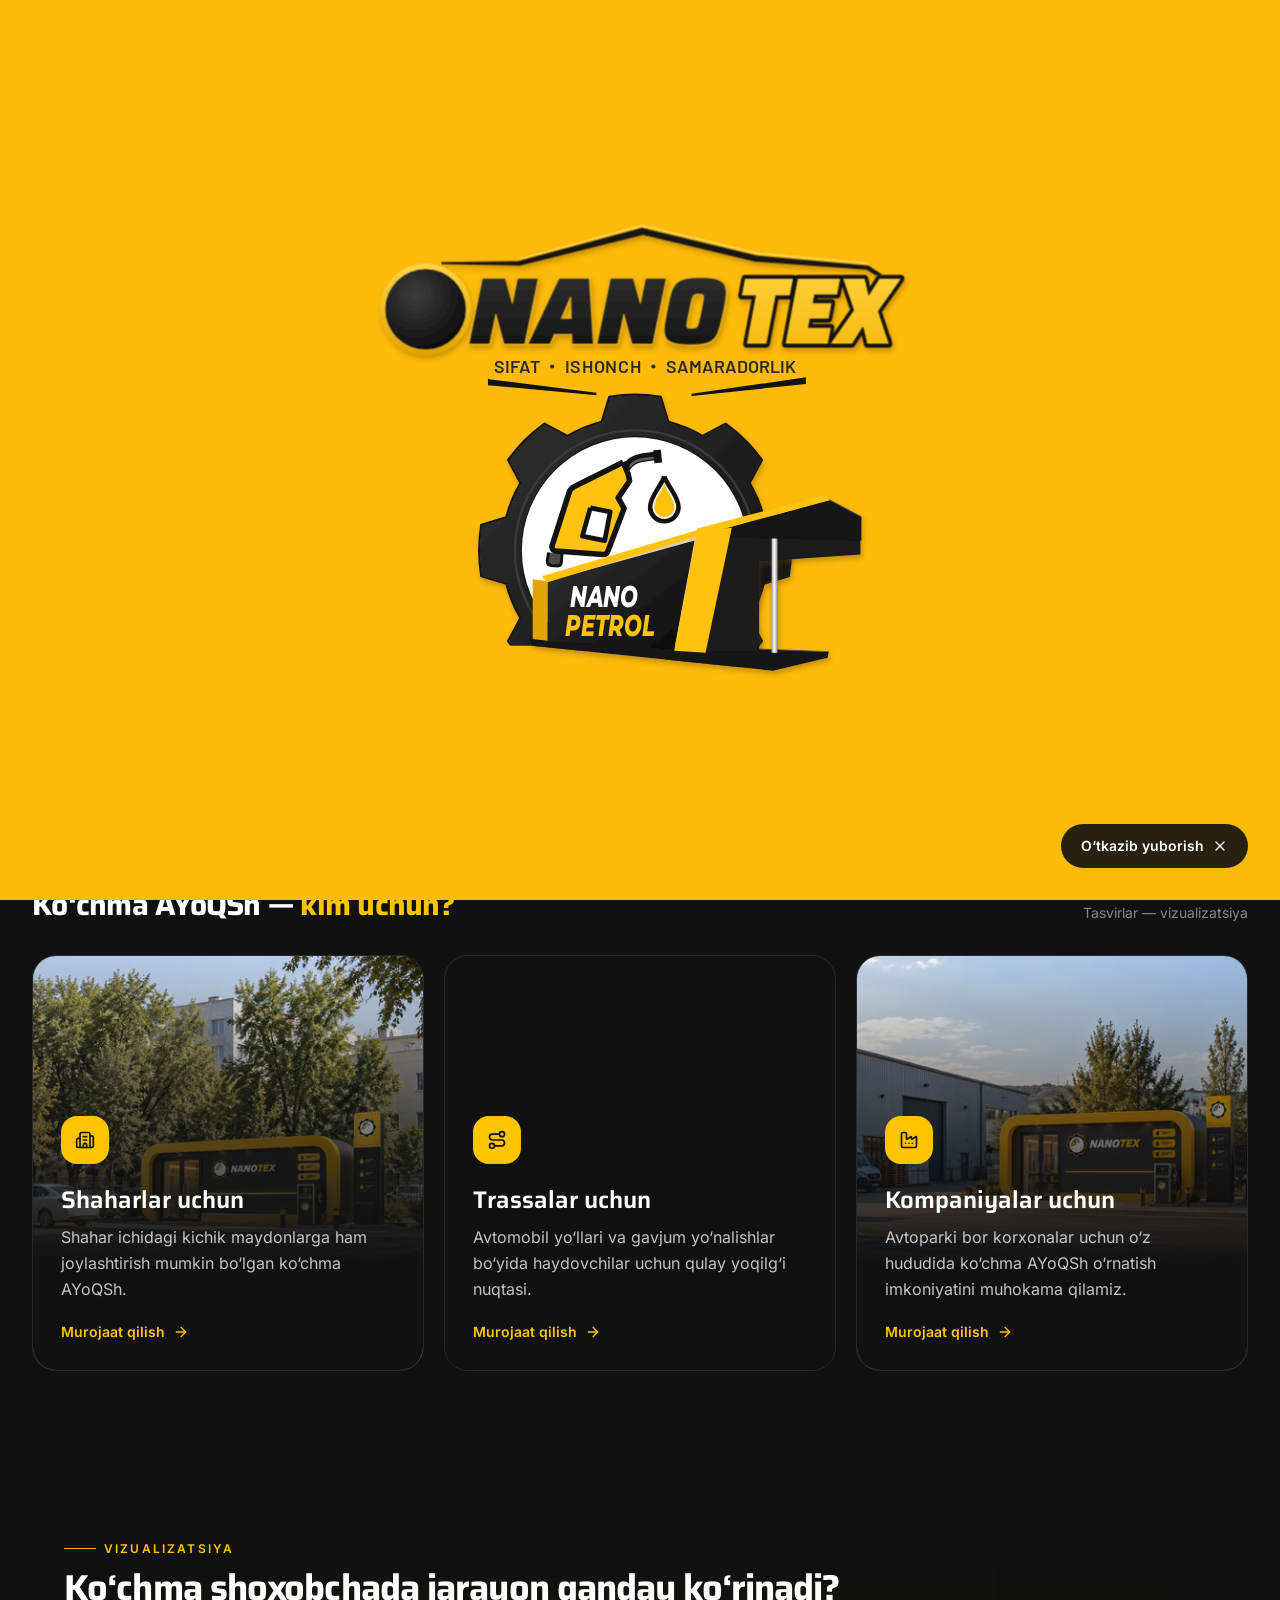
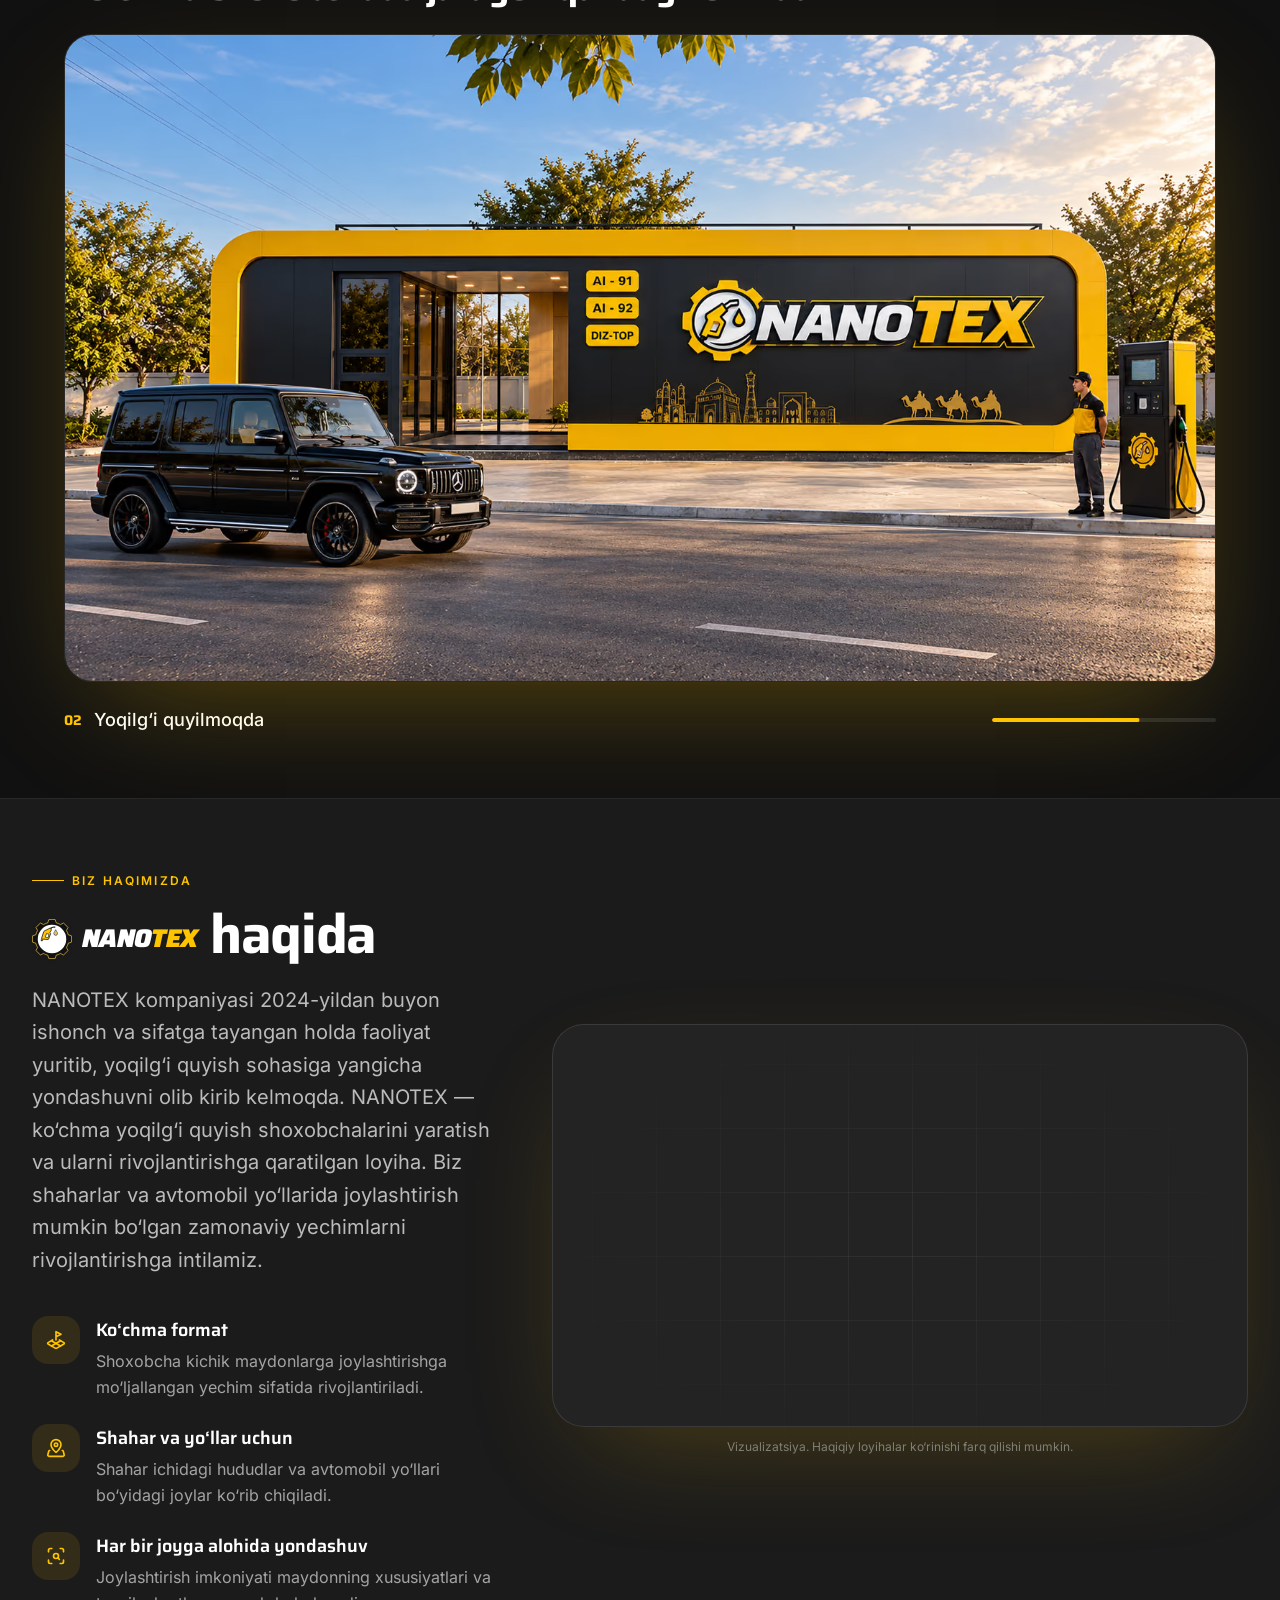
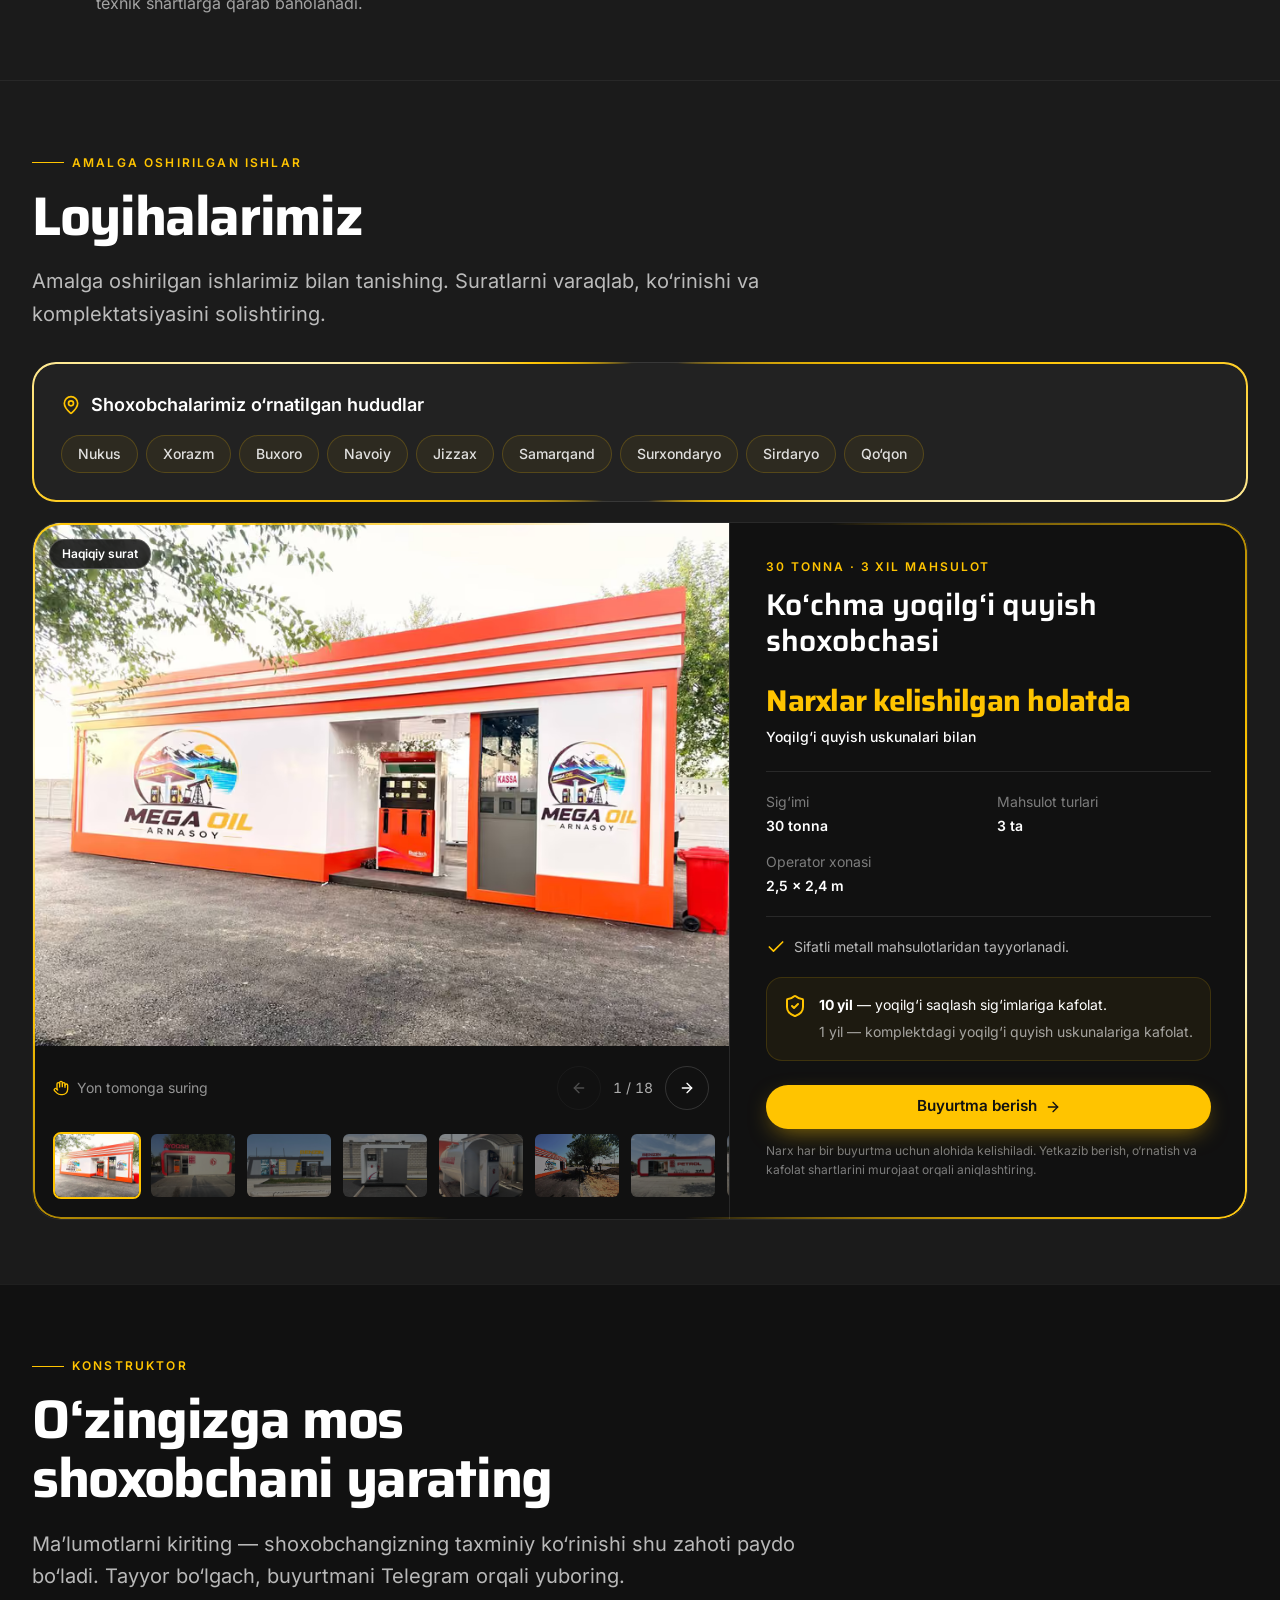
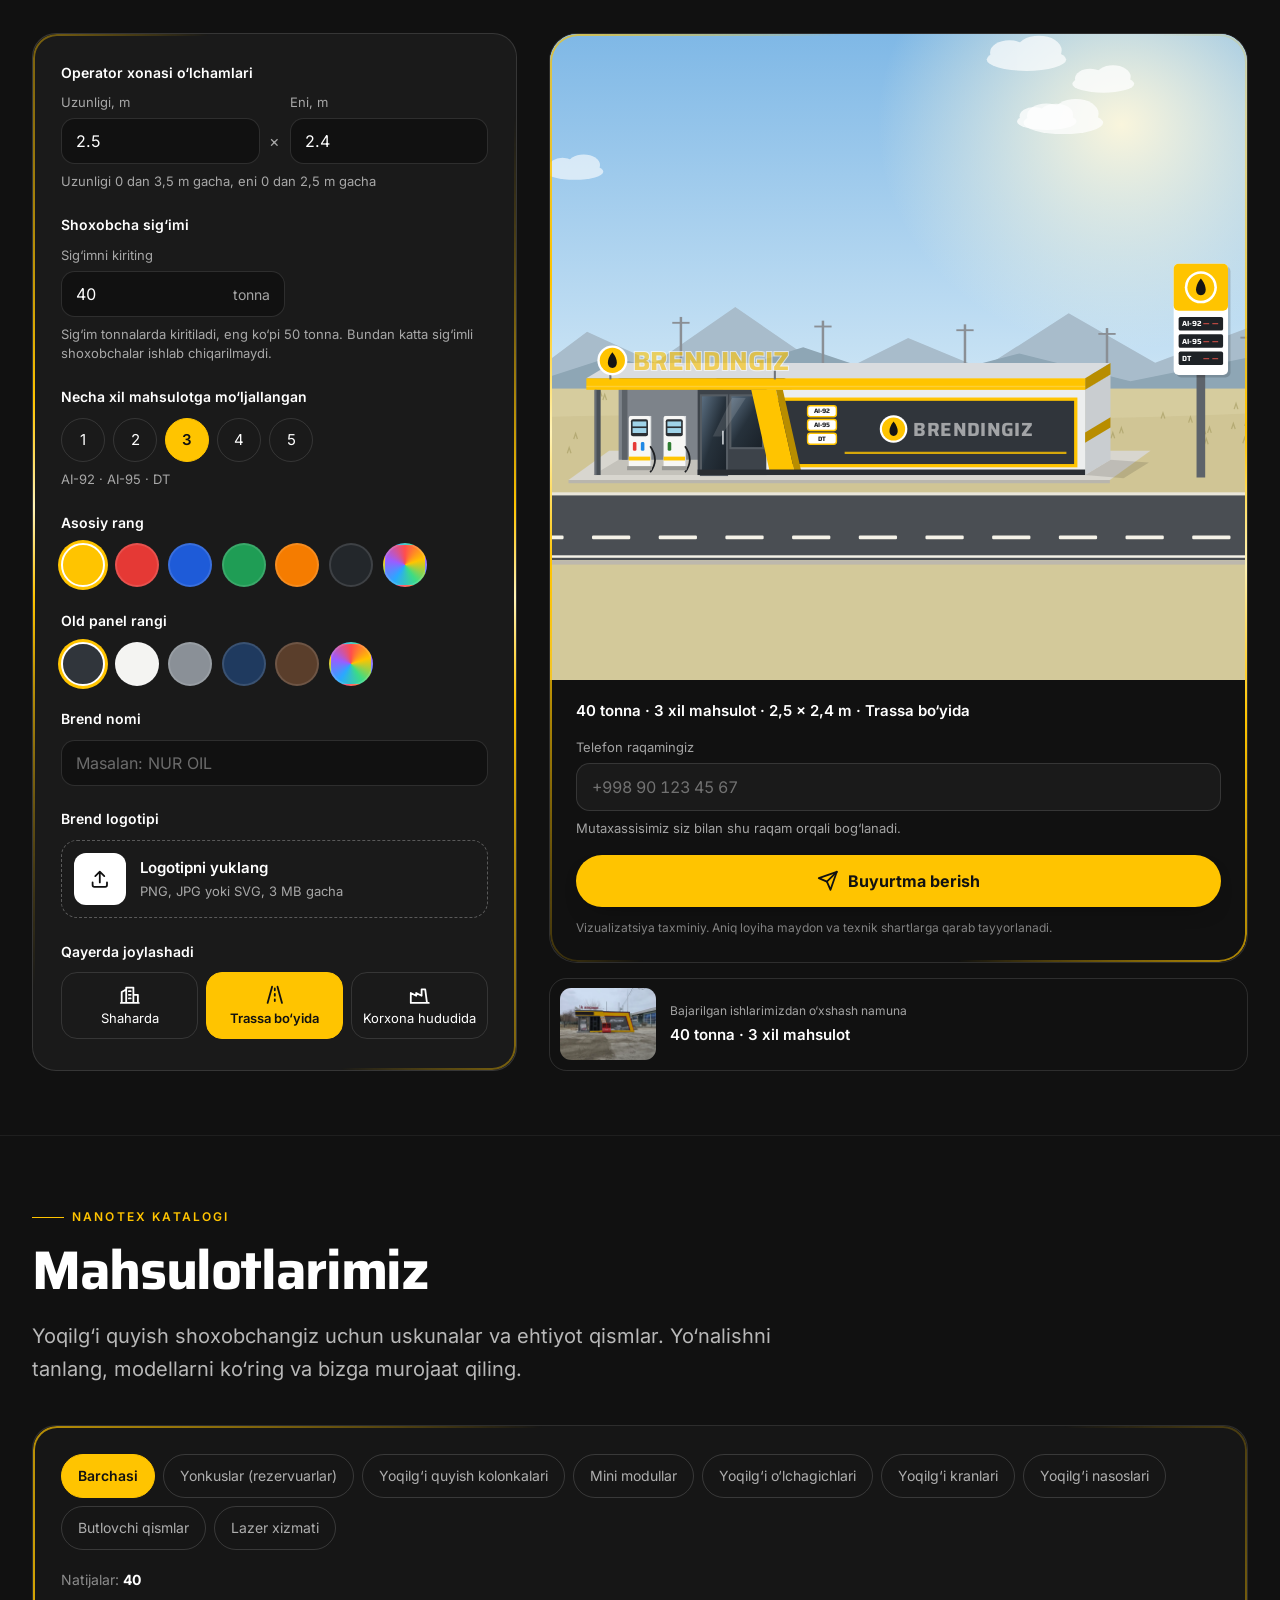
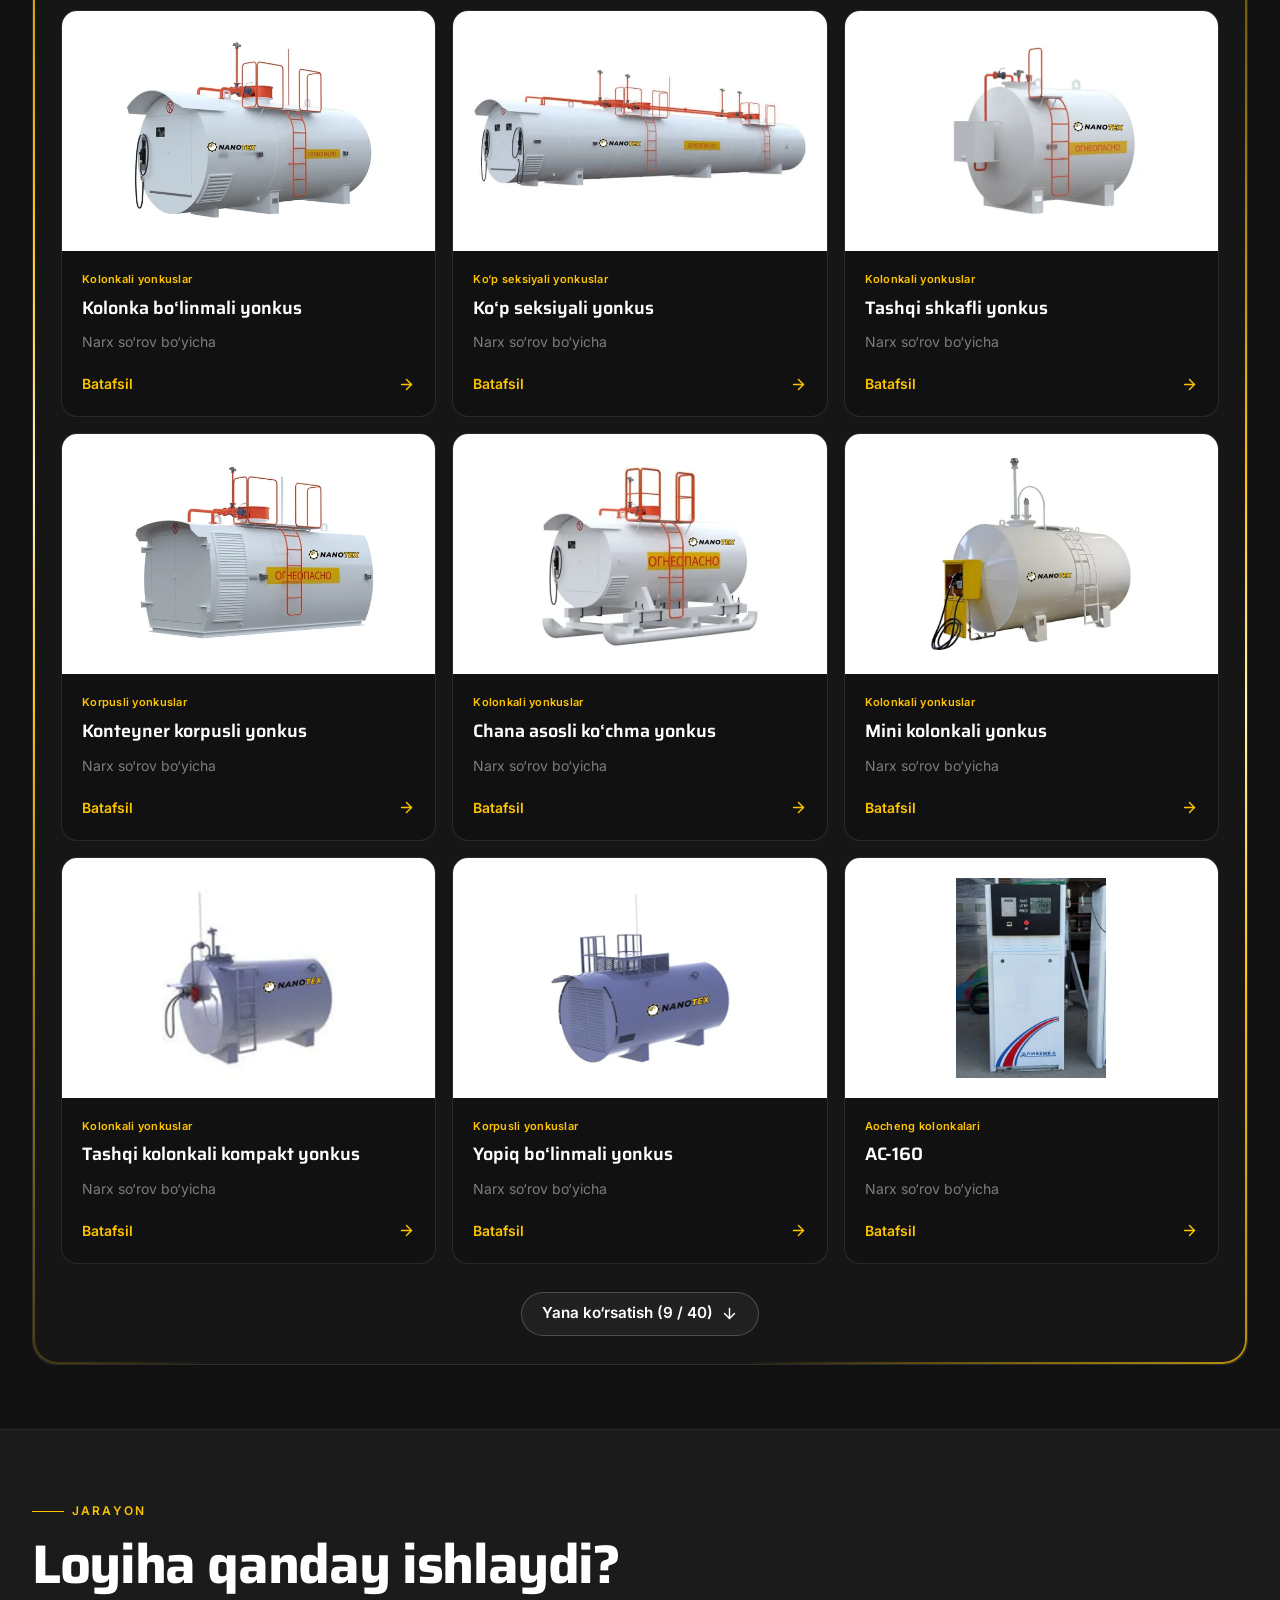
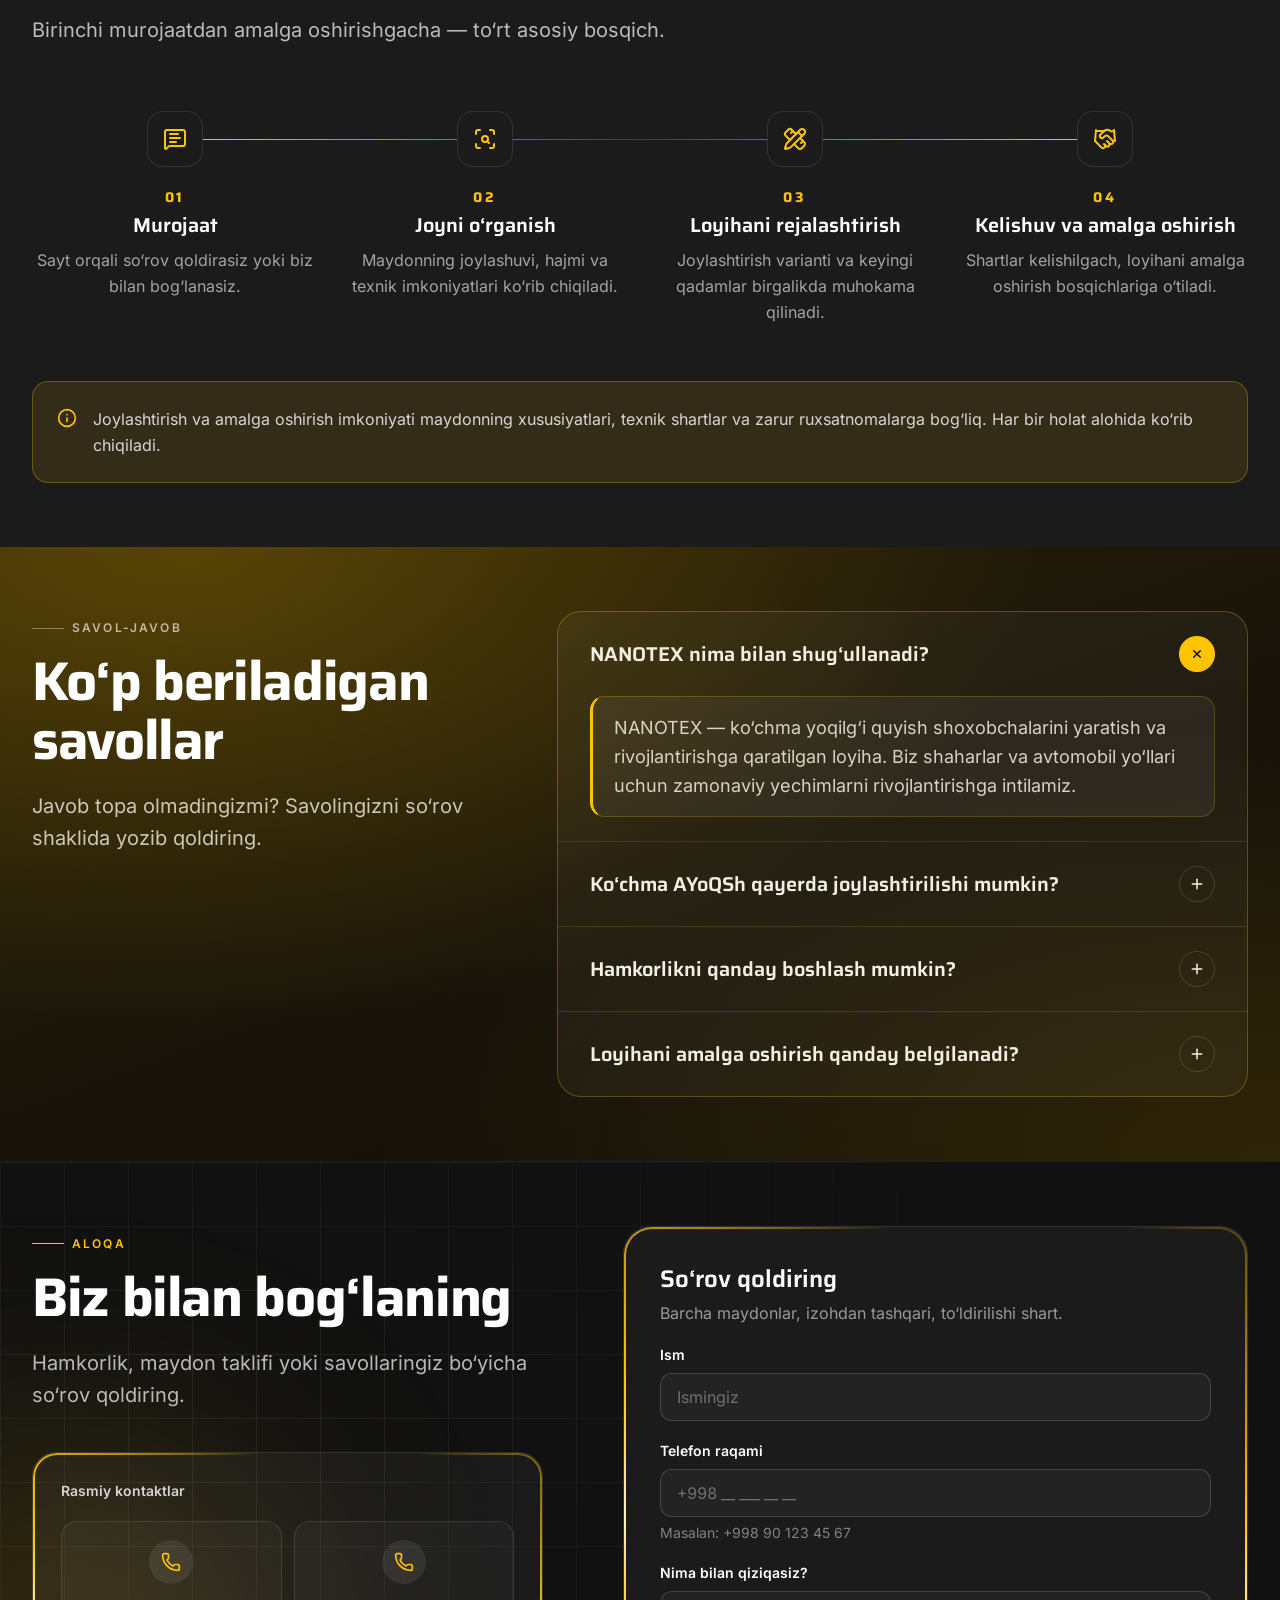
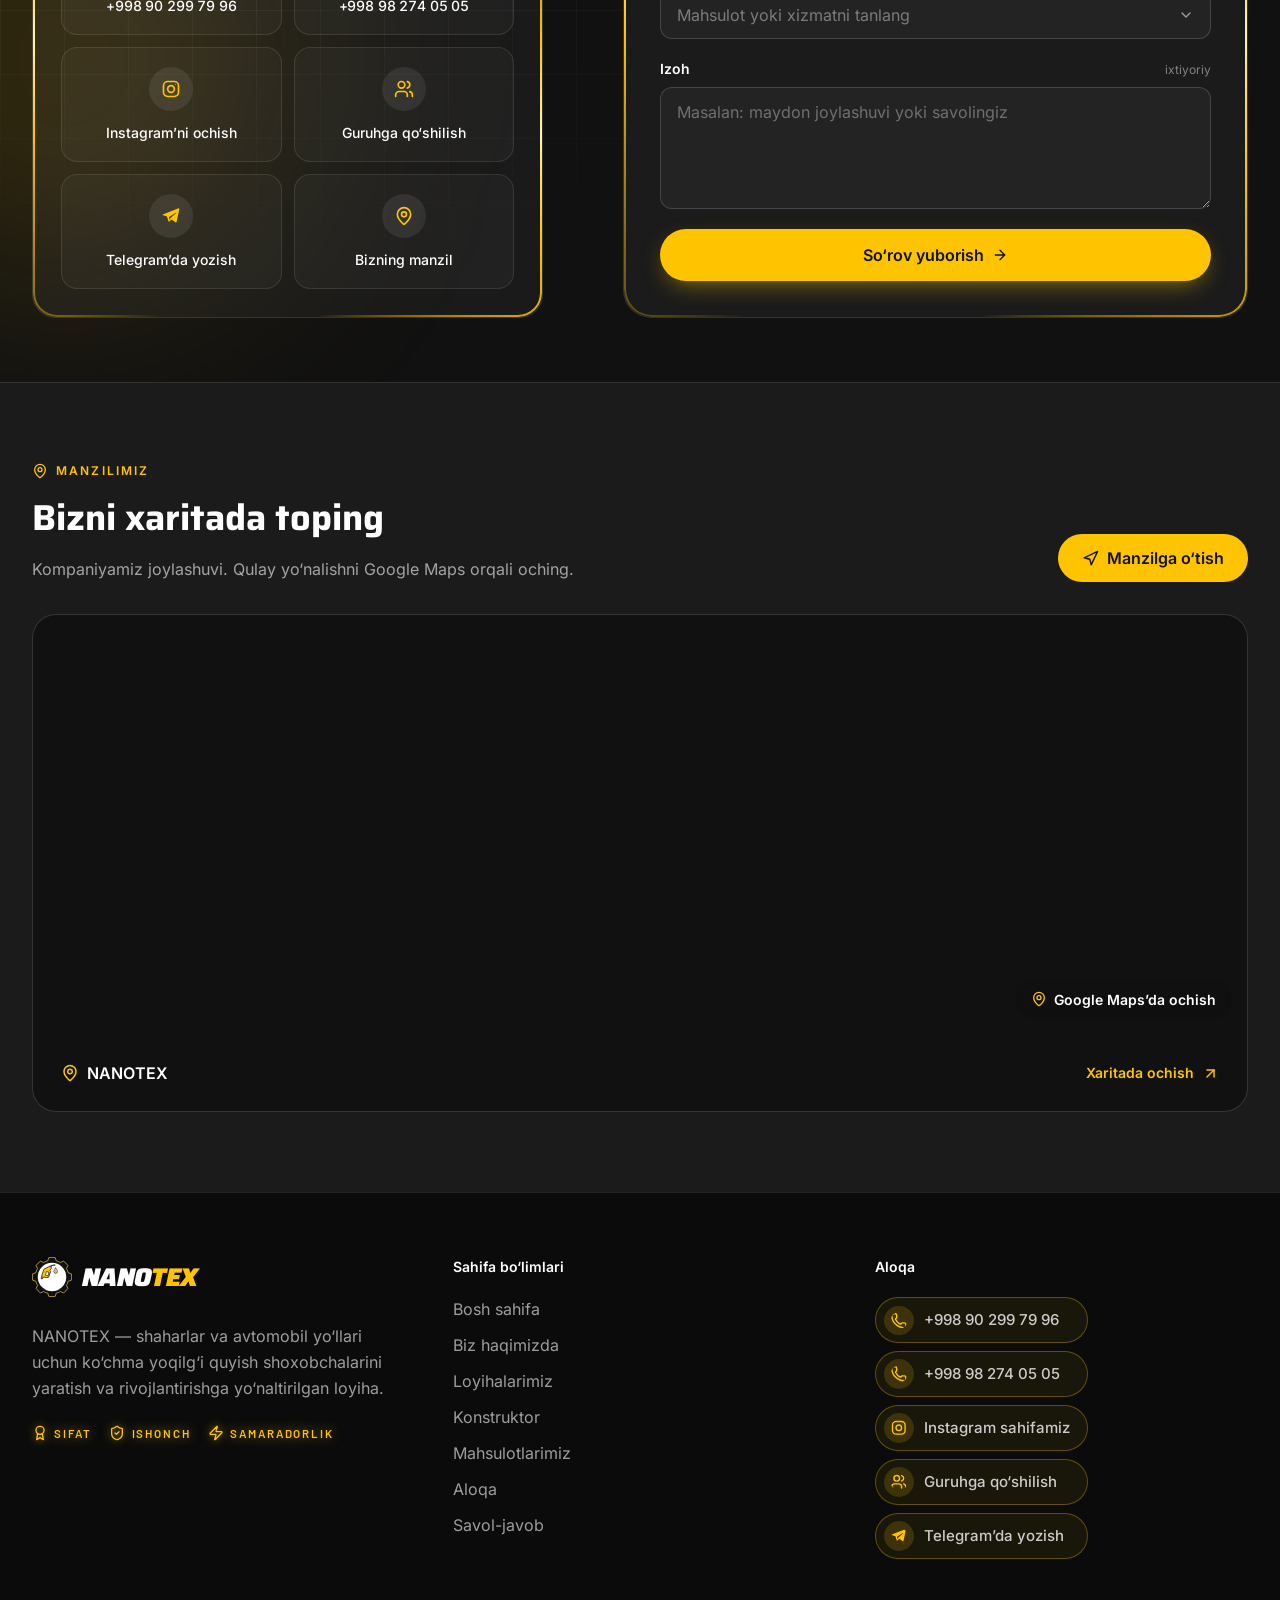
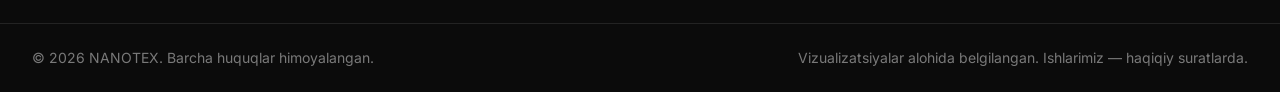
==== commit 458a58d2: "SEO: Google va Yandex indeksatsiyasiga tayyorlash - ?lang=ru va ?lang=en serverdan o'z tilidagi sarl" ====
--- a/index.html
+++ b/index.html
@@ -78,7 +78,7 @@
     <meta name="DC.format" content="text/html" />
     <meta name="DC.identifier" content="https://nanotexazs.uz/" />
     <meta name="DC.rights" content="© NANOTEX" />
-    <meta name="DC.date" content="2026-11-07" />
+    <meta name="DC.date" content="2026-11-17" />
 
     <!-- ===== Open Graph (Telegram, Facebook, WhatsApp, LinkedIn) ===== -->
     <meta property="og:type" content="website" />
@@ -98,7 +98,7 @@
     <meta property="og:image" content="https://nanotexazs.uz/images/station-sunset-1600.webp" />
     <meta property="og:image:type" content="image/webp" />
     <meta property="og:image:alt" content="NANOTEX ko‘chma yoqilg‘i quyish shoxobchasi" />
-    <meta property="og:updated_time" content="2026-11-07T00:00:00+05:00" />
+    <meta property="og:updated_time" content="2026-11-17T00:00:00+05:00" />
     <meta property="og:phone_number" content="+998902997996" />
     <meta property="og:locality" content="Bukhara" />
     <meta property="og:region" content="Bukhara Region" />
@@ -136,8 +136,10 @@
     <meta name="msapplication-tap-highlight" content="no" />
     <meta name="HandheldFriendly" content="true" />
     <meta name="MobileOptimized" content="width" />
+    <link rel="icon" href="/favicon.ico" sizes="48x48" />
     <link rel="icon" type="image/svg+xml" href="/favicon.svg" />
-    <link rel="apple-touch-icon" href="/brand/nanotex-logo-original.jpg" />
+    <link rel="icon" type="image/png" sizes="192x192" href="/brand/icons/icon-192.png" />
+    <link rel="apple-touch-icon" sizes="180x180" href="/brand/icons/apple-touch-icon.png" />
     <link rel="manifest" href="/site.webmanifest" />
     <link rel="image_src" href="https://nanotexazs.uz/og.jpg" />
 
@@ -213,7 +215,7 @@
               { "@type": "Question", "name": "NANOTEX nima bilan shug‘ullanadi?", "acceptedAnswer": { "@type": "Answer", "text": "NANOTEX — ko‘chma yoqilg‘i quyish shoxobchalarini yaratish va rivojlantirishga qaratilgan loyiha. Biz shaharlar va avtomobil yo‘llari uchun zamonaviy yechimlarni rivojlantirishga intilamiz." } },
               { "@type": "Question", "name": "Ko‘chma AYoQSh qayerda joylashtirilishi mumkin?", "acceptedAnswer": { "@type": "Answer", "text": "Shahar ichidagi maydonlar va avtomobil yo‘llari bo‘yidagi joylar ko‘rib chiqilishi mumkin. Aniq joy maydonning xususiyatlari, texnik shartlar va zarur ruxsatnomalar asosida baholanadi." } },
               { "@type": "Question", "name": "Hamkorlikni qanday boshlash mumkin?", "acceptedAnswer": { "@type": "Answer", "text": "Sahifa pastidagi shakl orqali so‘rov qoldiring: ismingiz, telefon raqamingiz va qiziqish yo‘nalishingizni ko‘rsating. So‘rovingiz ko‘rib chiqilgach, siz bilan bog‘lanamiz." } },
-              { "@type": "Question", "name": "Loyihani amalga oshirish qanday belgilanadi?", "acceptedAnswer": { "@type": "Answer", "text": "Har bir loyiha alohida ko‘rib chiqiladi: maydon o‘rganiladi, texnik shartlar va zarur ruxsatnomalar aniqlanadi, so‘ng tomonlar shartlarni kelishib oladi." } }
+              { "@type": "Question", "name": "Loyihani amalga oshirish qanday belgilanadi?", "acceptedAnswer": { "@type": "Answer", "text": "Har bir loyiha alohida ko‘rib chiqiladi: maydon o‘rganiladi, texnik shartlar va zarur ruxsatnomalar aniqlanadi, so‘ng tomonlar shartlarni kelishib oladi. Narxlar, muddatlar va boshqa shartlar oldindan belgilanmagan — ular har bir holatda alohida muhokama qilinadi." } }
             ]
           }
         ]
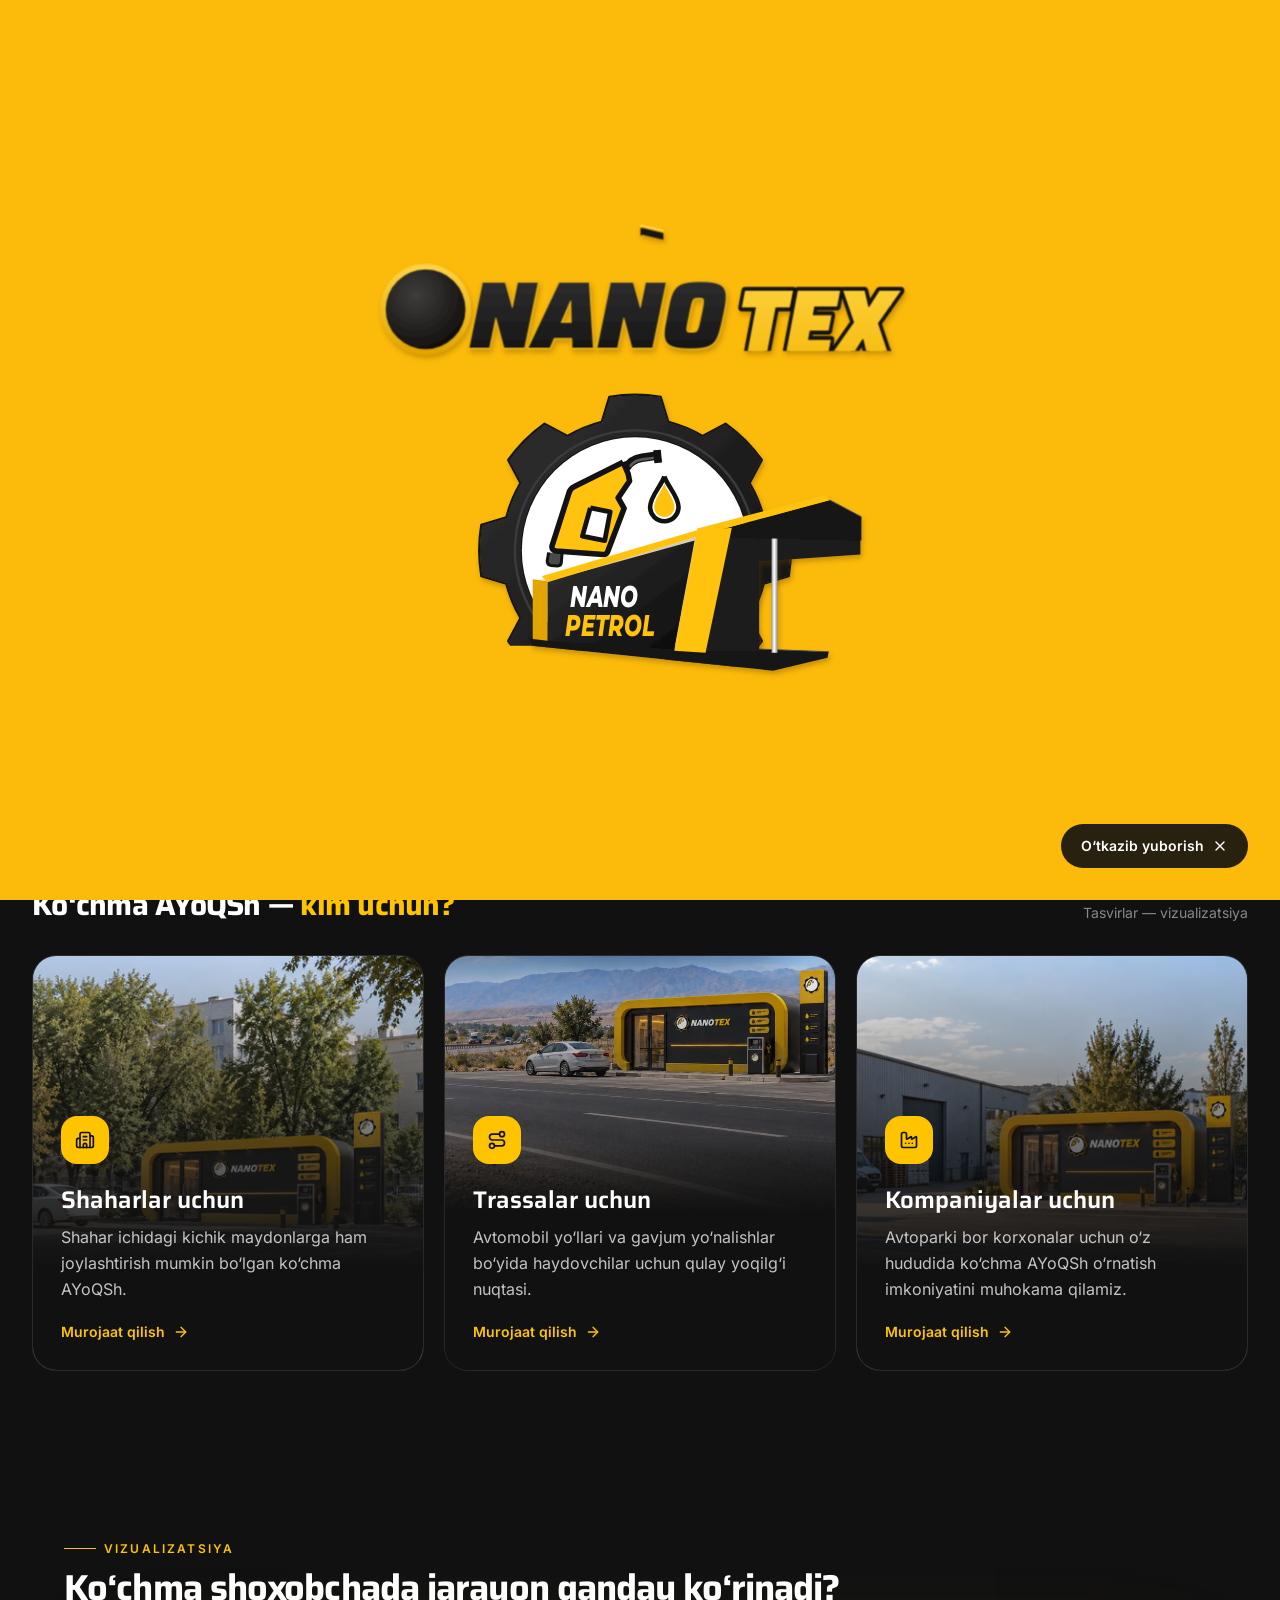
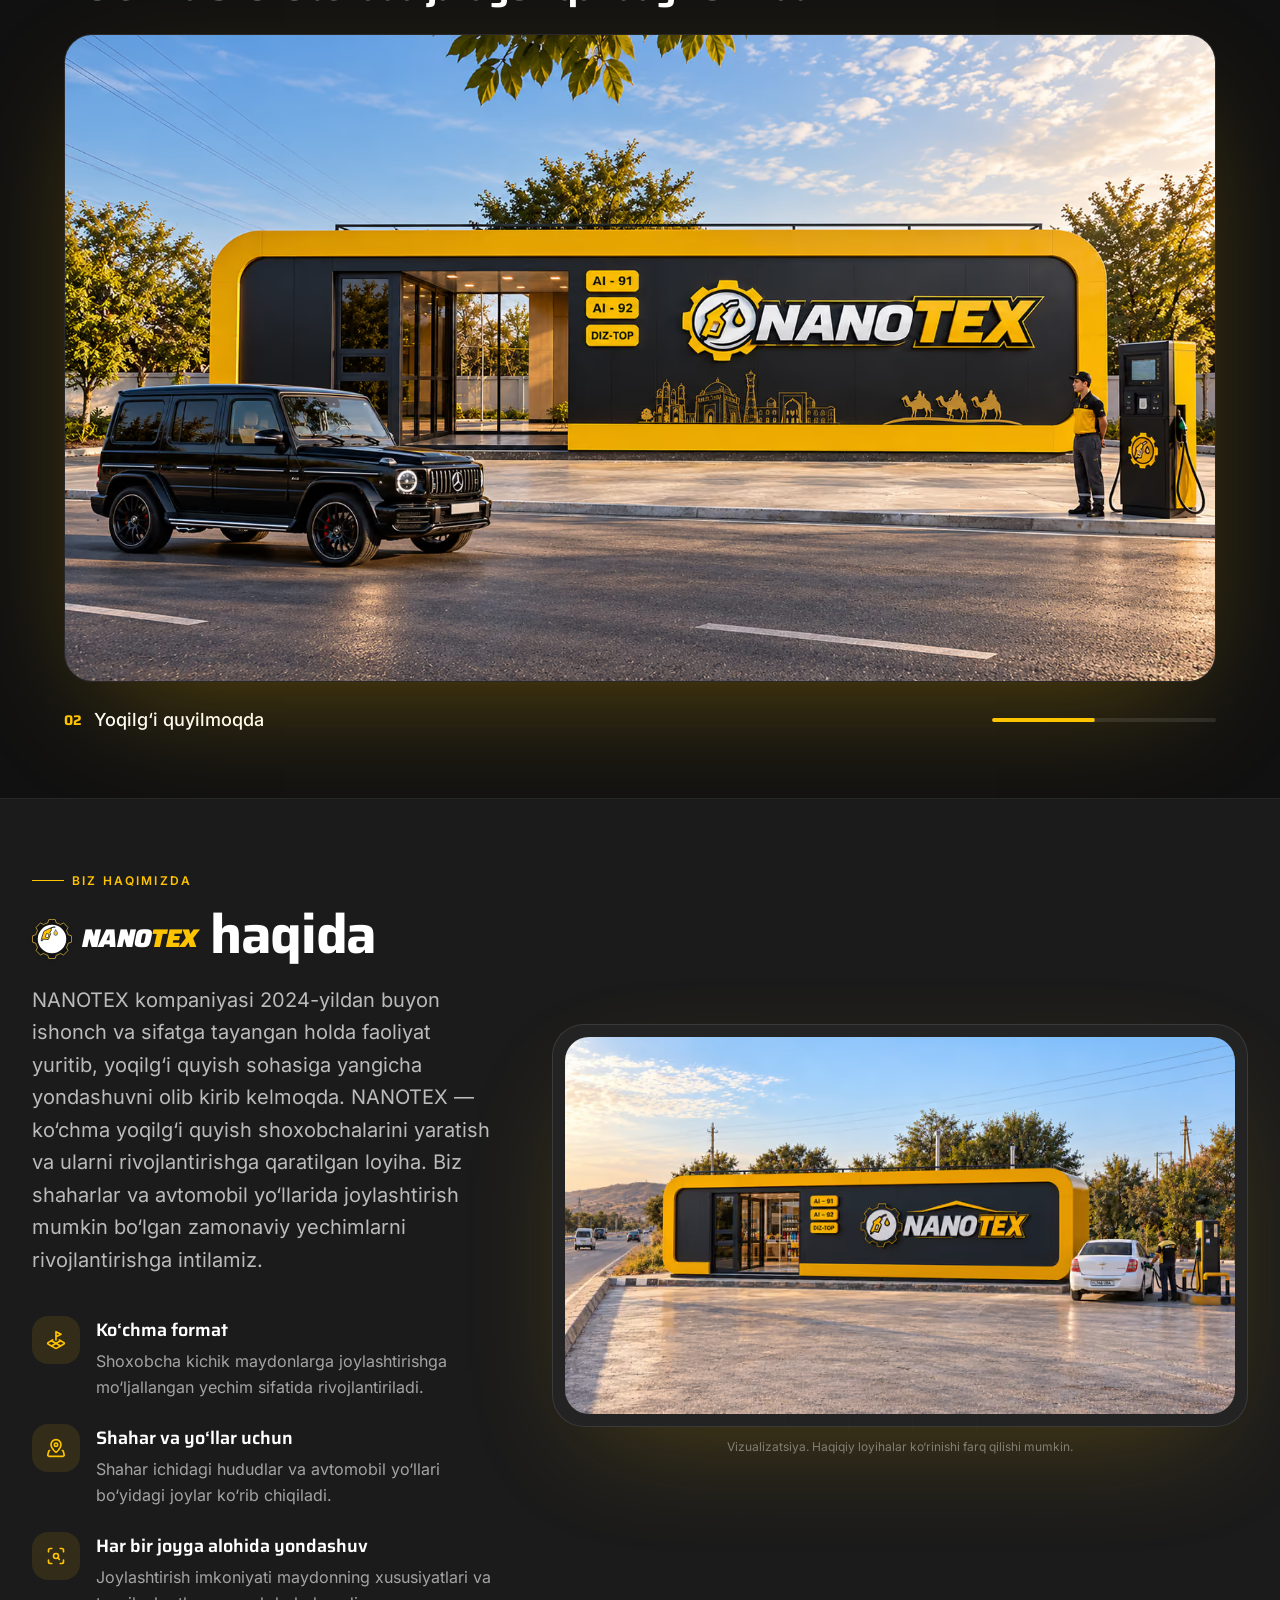
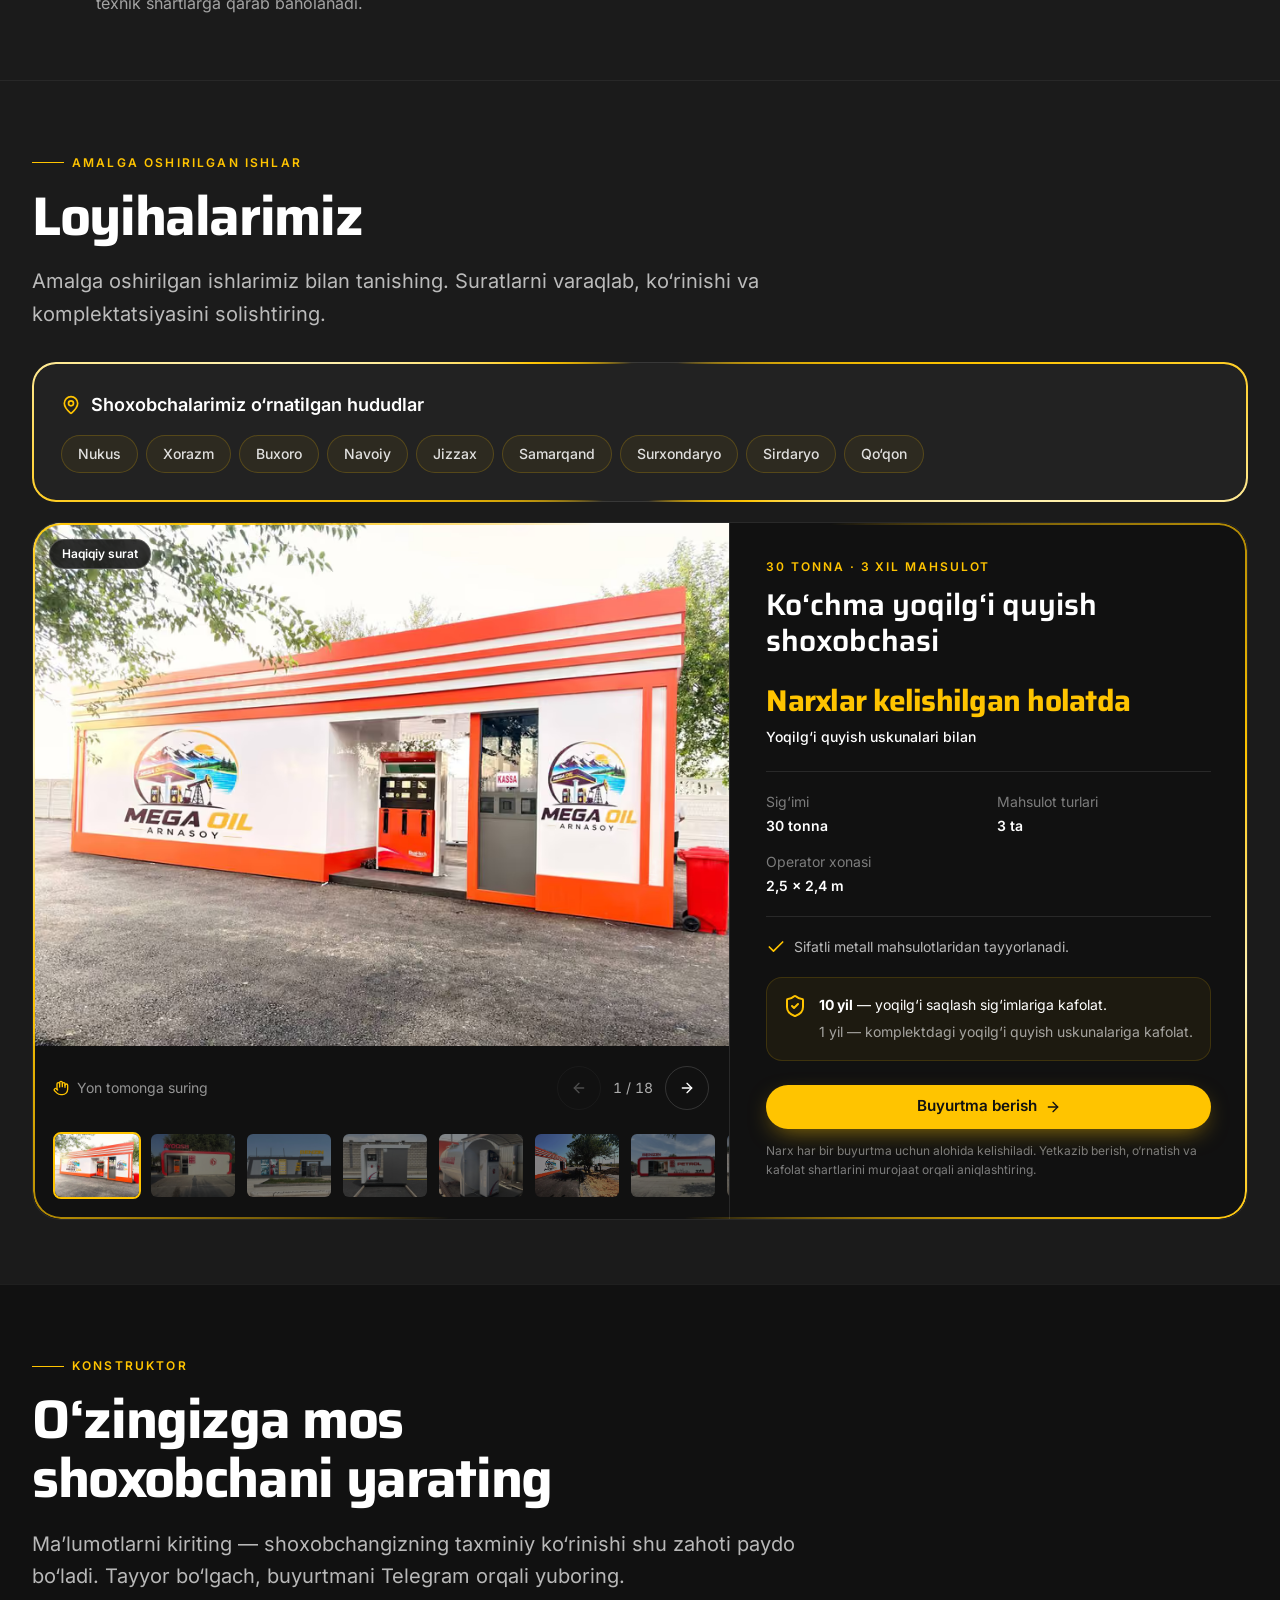
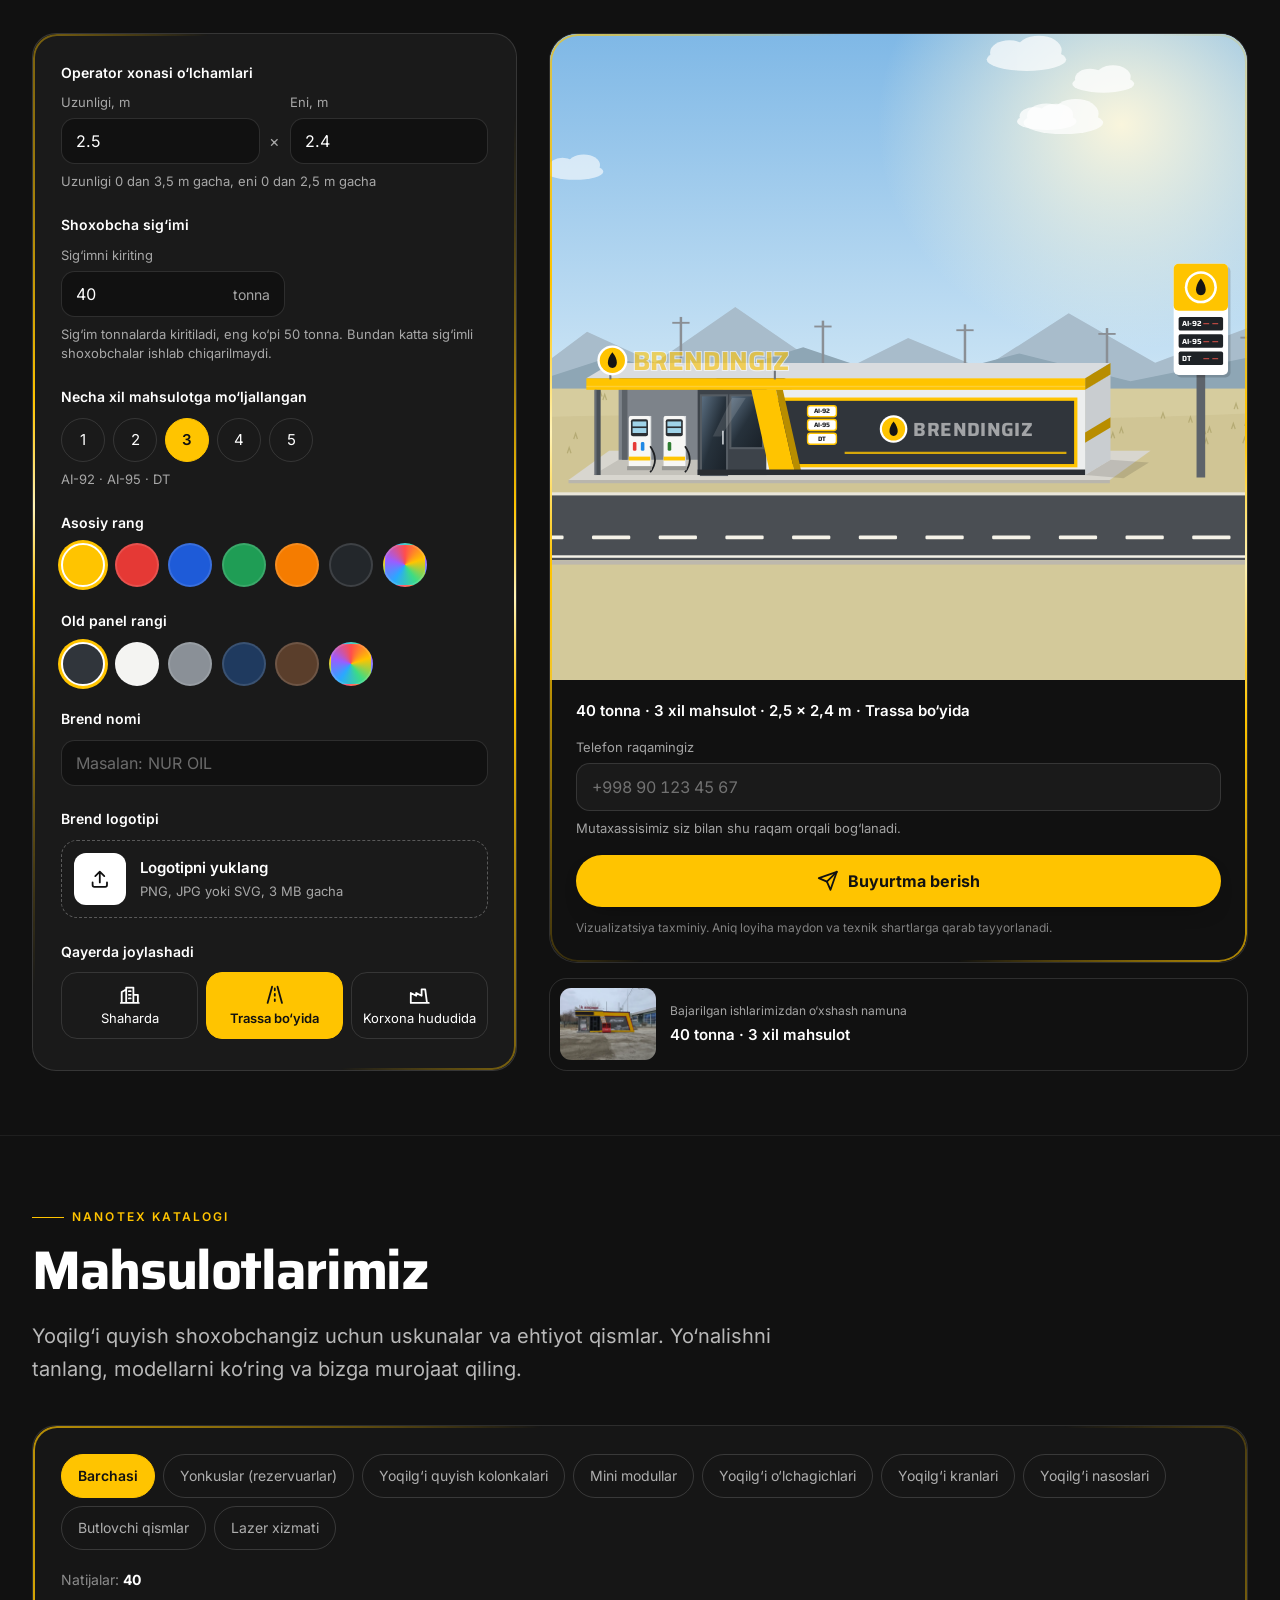
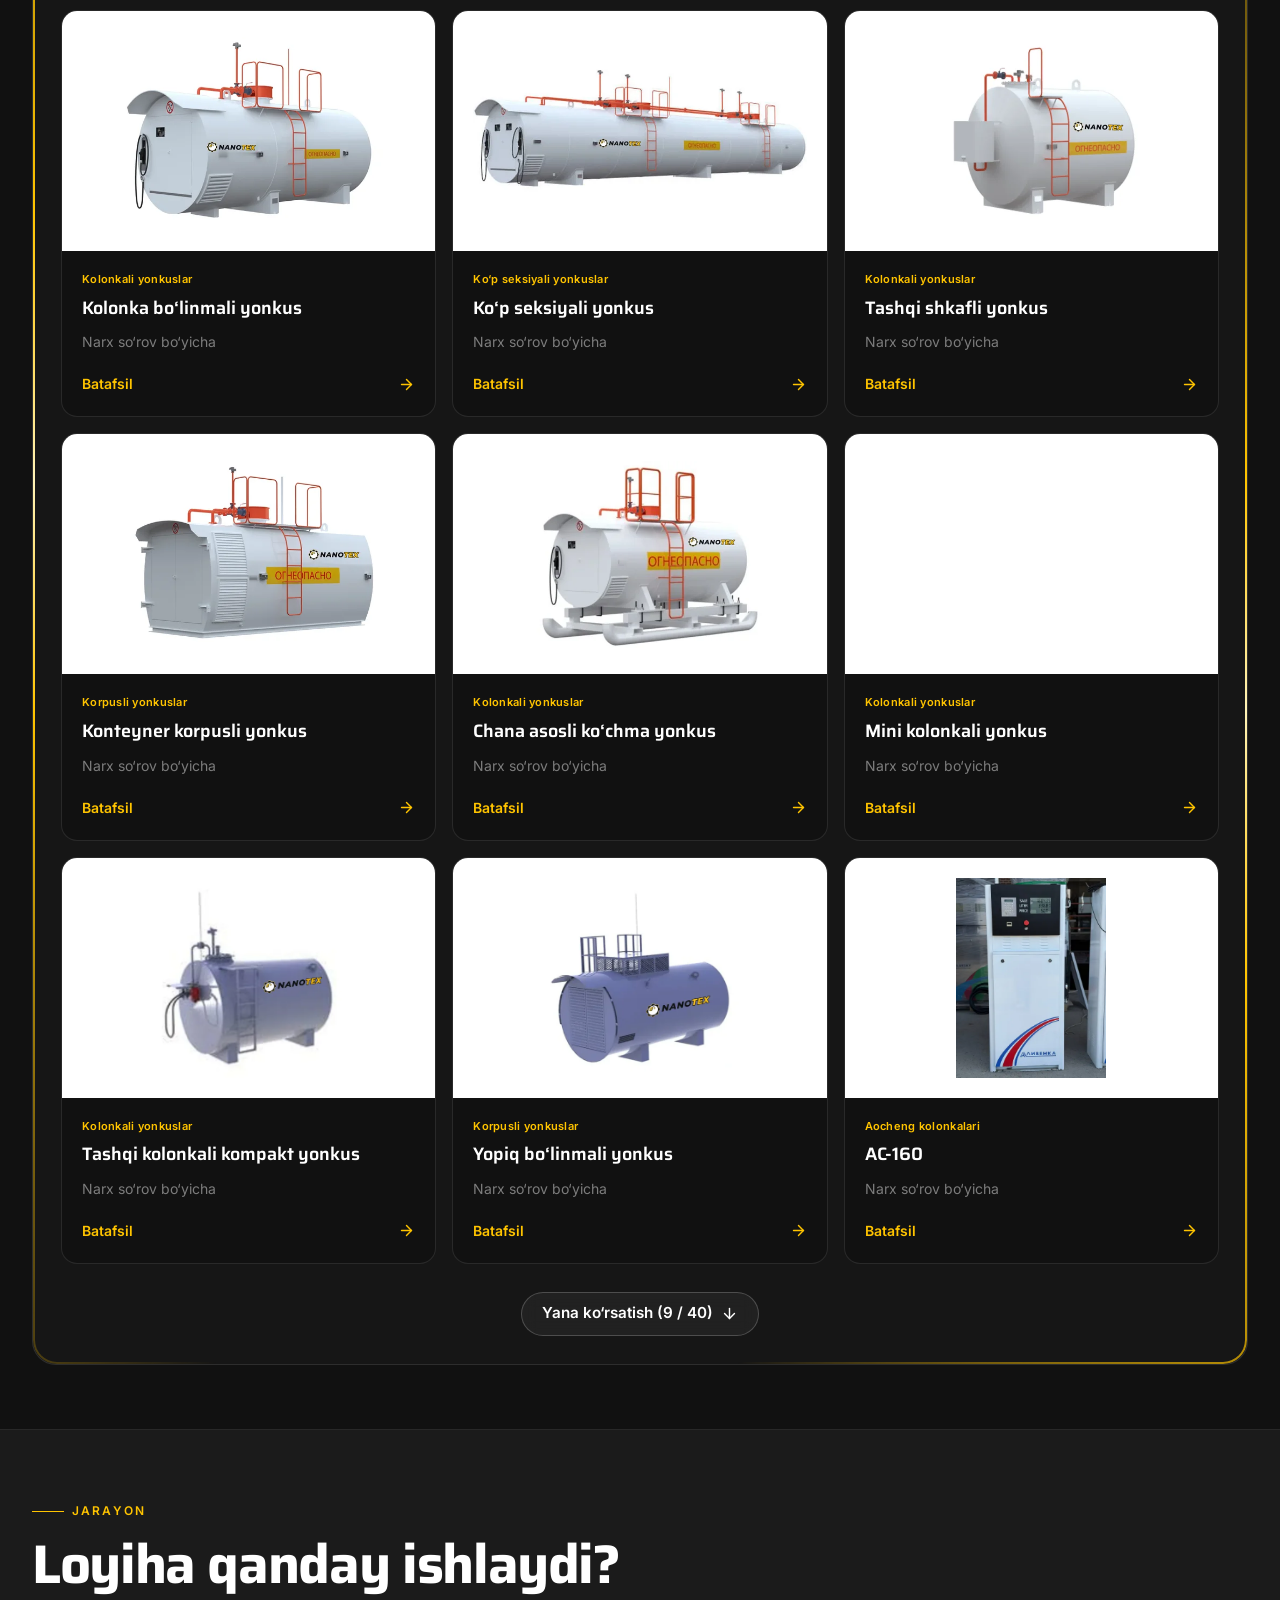
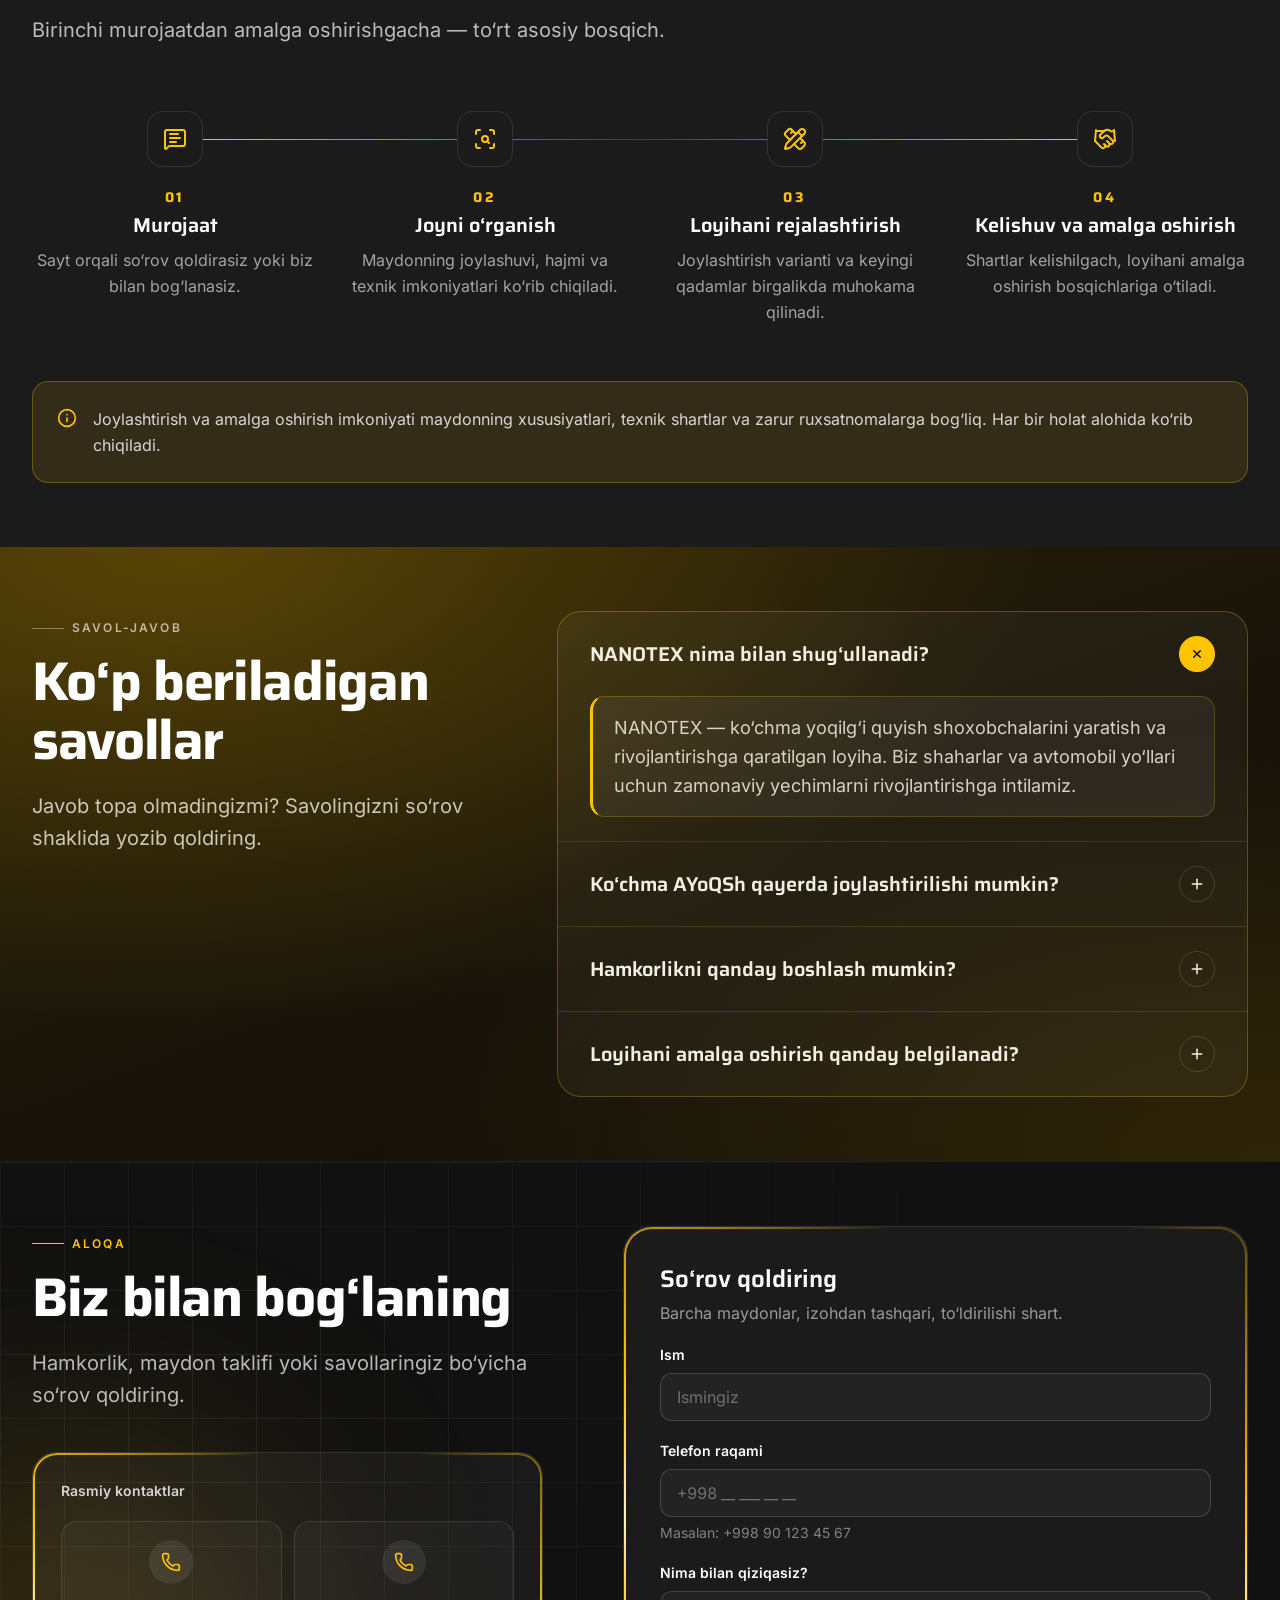
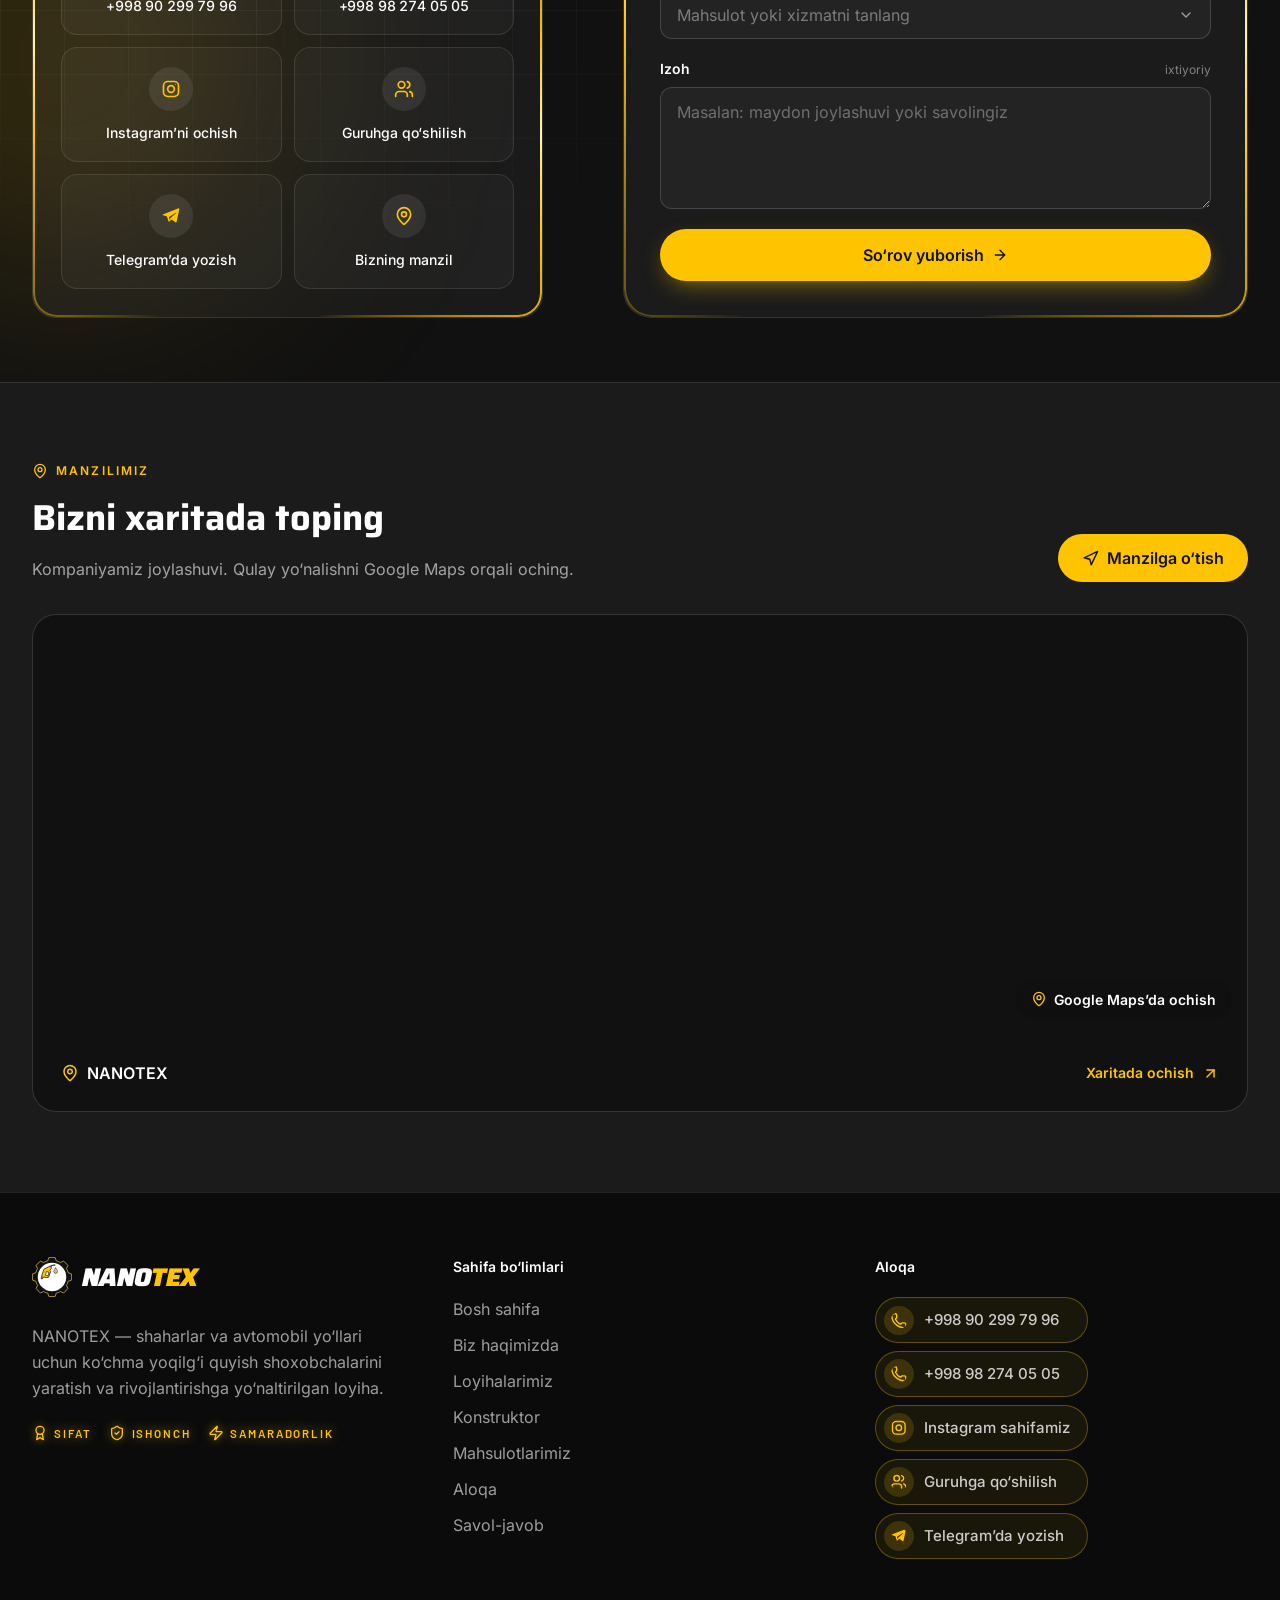
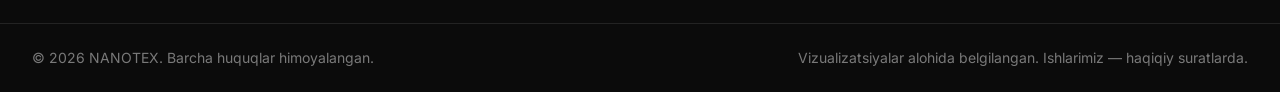
==== commit 0934166b: "Google va Yandex tasdiqlash meta teglari Co-Authored-By: Claude Opus 5.5 <noreply@anthropic.com>" ====
--- a/index.html
+++ b/index.html
@@ -43,11 +43,9 @@
     <meta name="bingbot" content="index, follow, max-image-preview:large, max-snippet:-1" />
     <meta name="yandex" content="index, follow" />
     <meta name="google" content="notranslate" />
-    <!-- Search Console / Yandex Webmaster / Bing tasdiqlash kodlarini olgach shu yerga qo'ying:
-    <meta name="google-site-verification" content="..." />
-    <meta name="yandex-verification" content="..." />
-    <meta name="msvalidate.01" content="..." />
-    -->
+    <!-- Google Search Console va Yandex Webmaster tasdiqlash kodlari (o'chirmang) -->
+    <meta name="google-site-verification" content="JWZJXTUgcSlquFMldFoFB54MZMWJyQD3m8yGQzXDqOc" />
+    <meta name="yandex-verification" content="209aa3d97f841c83" />
 
     <!-- ===== Kanonik va til versiyalari (hreflang) ===== -->
     <link rel="canonical" href="https://nanotexazs.uz/" />
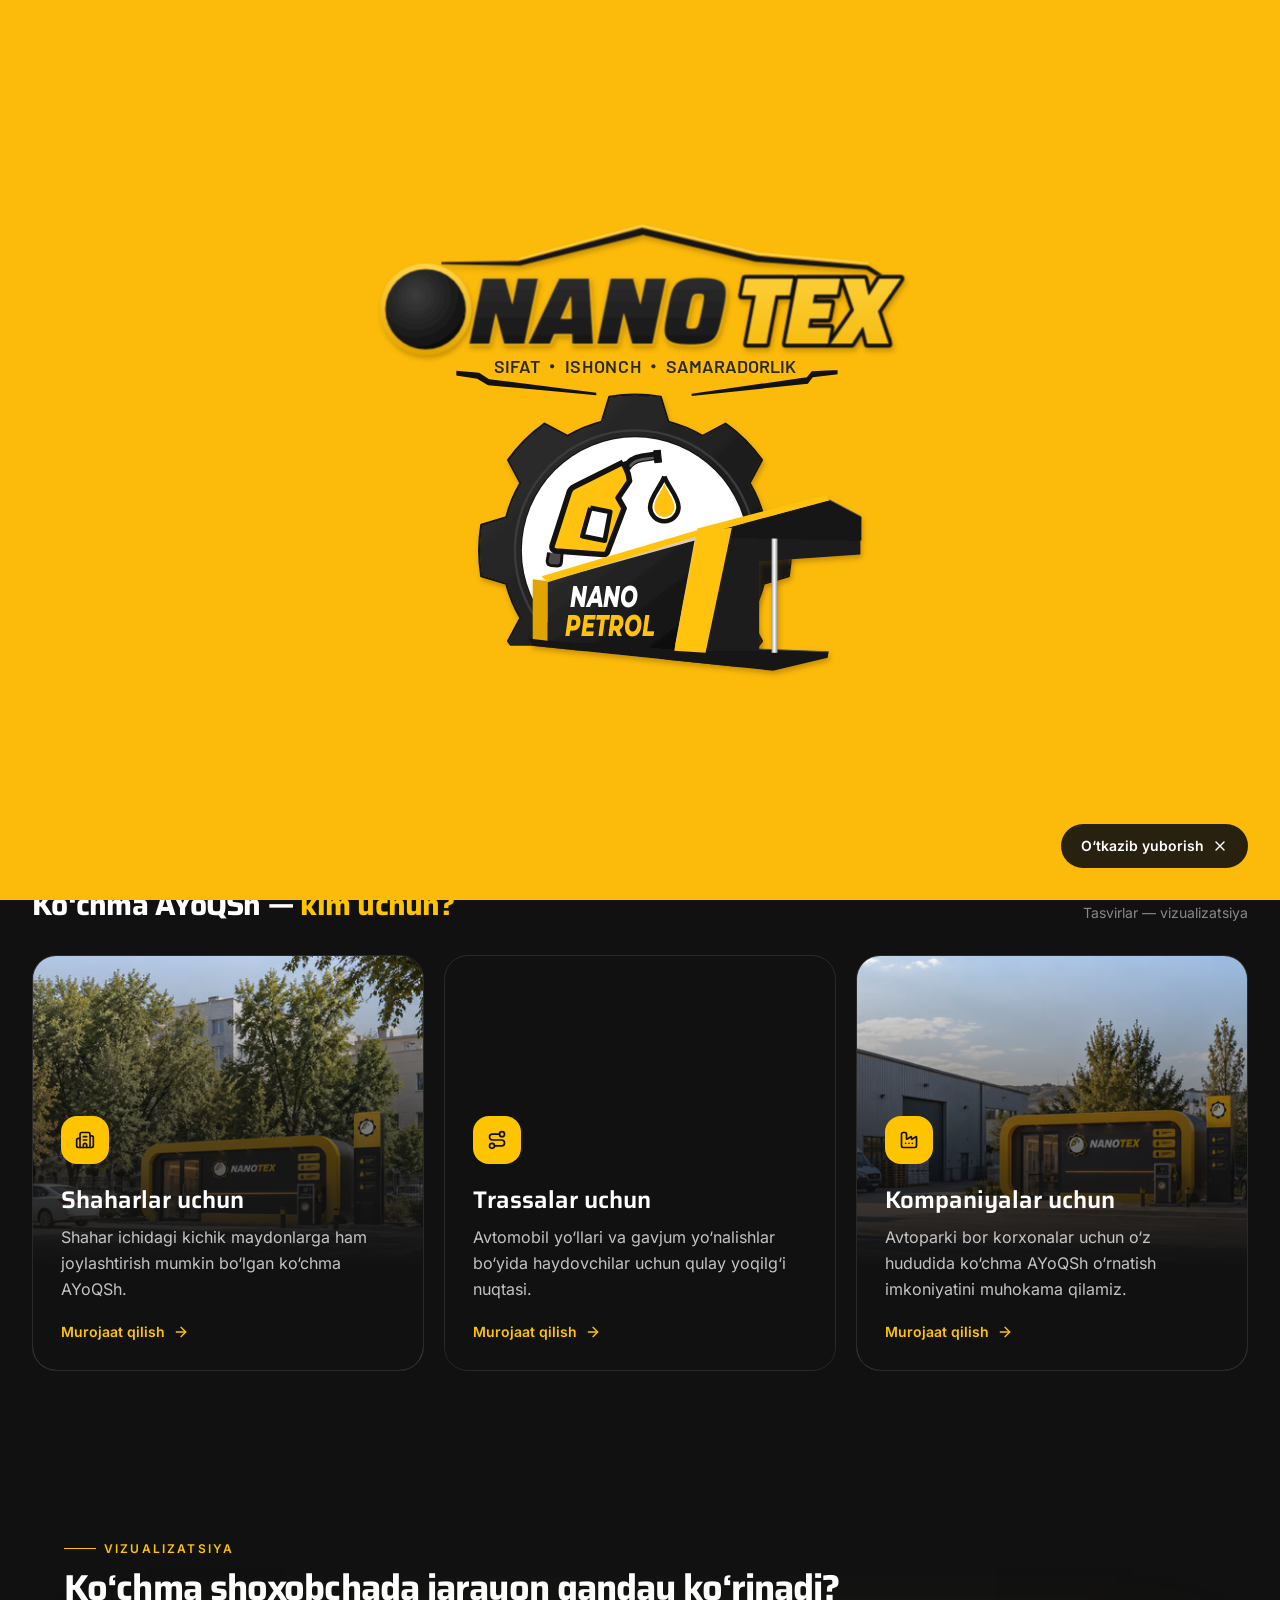
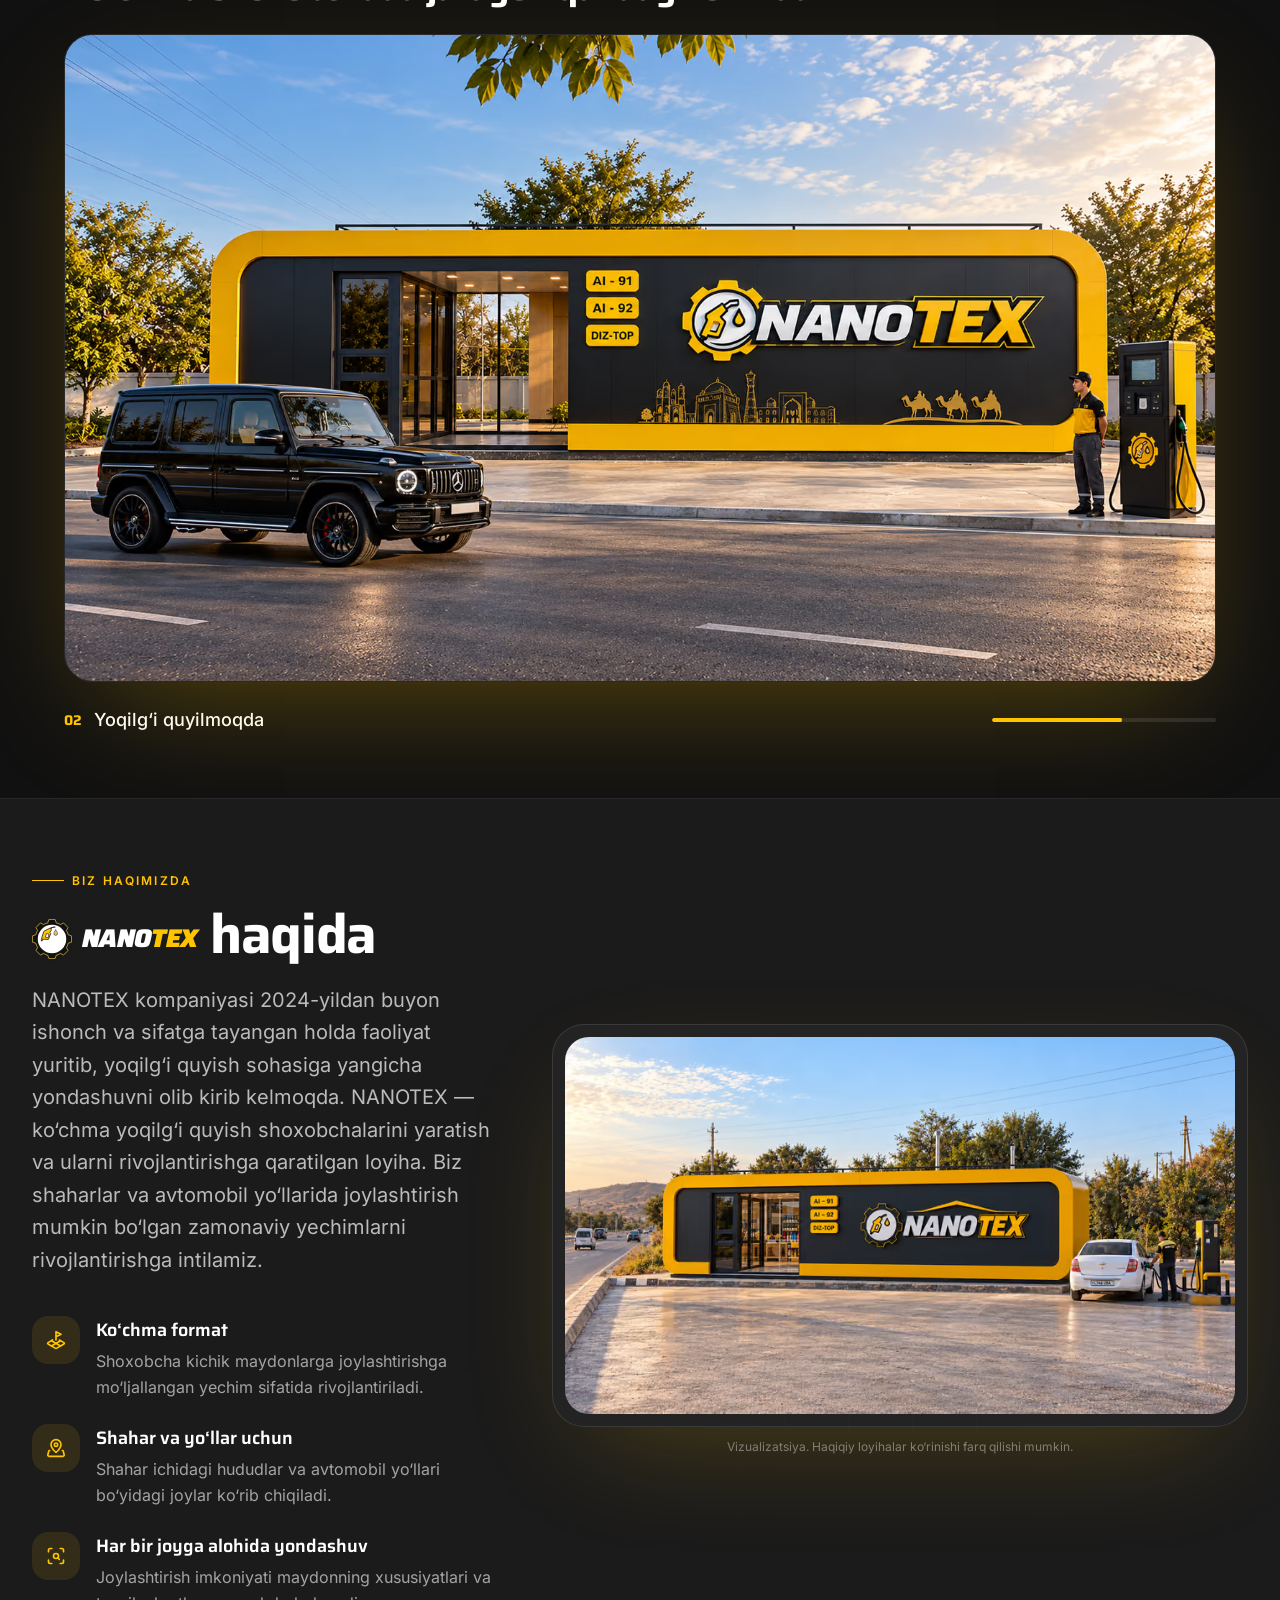
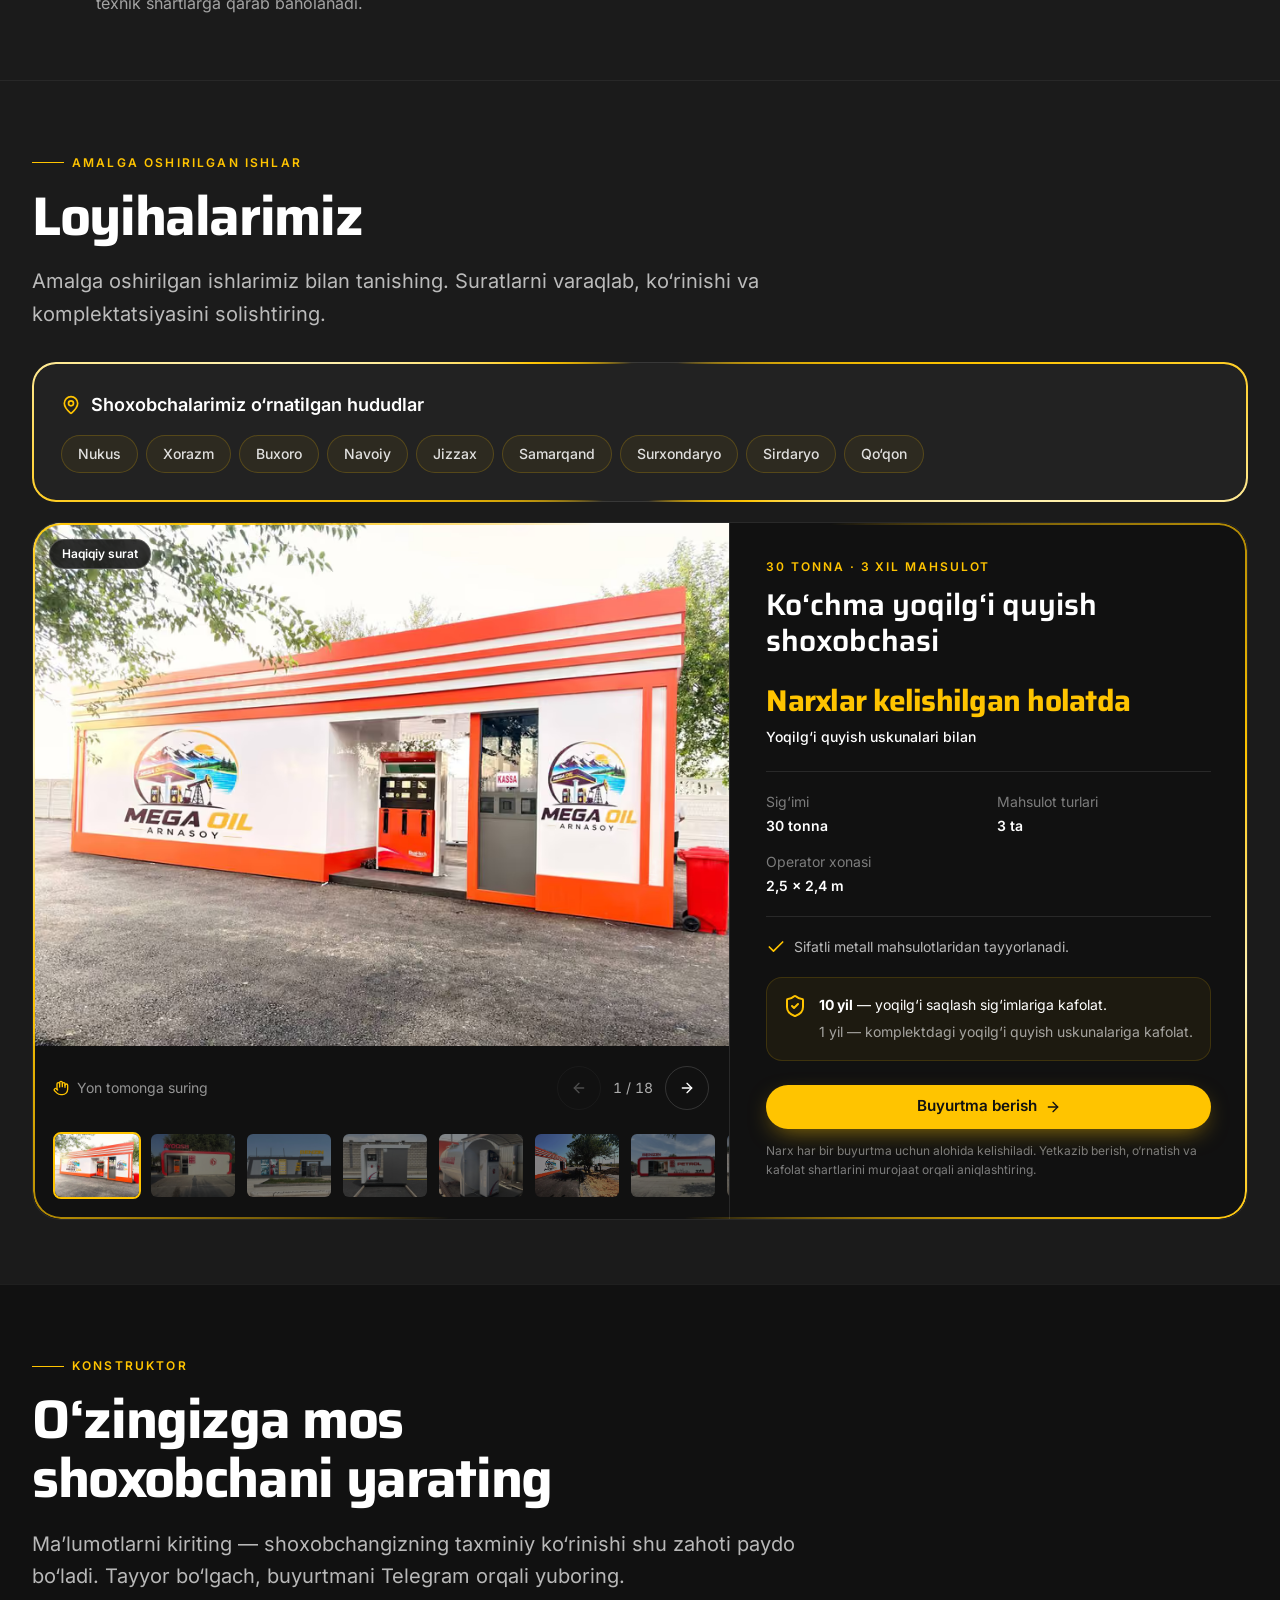
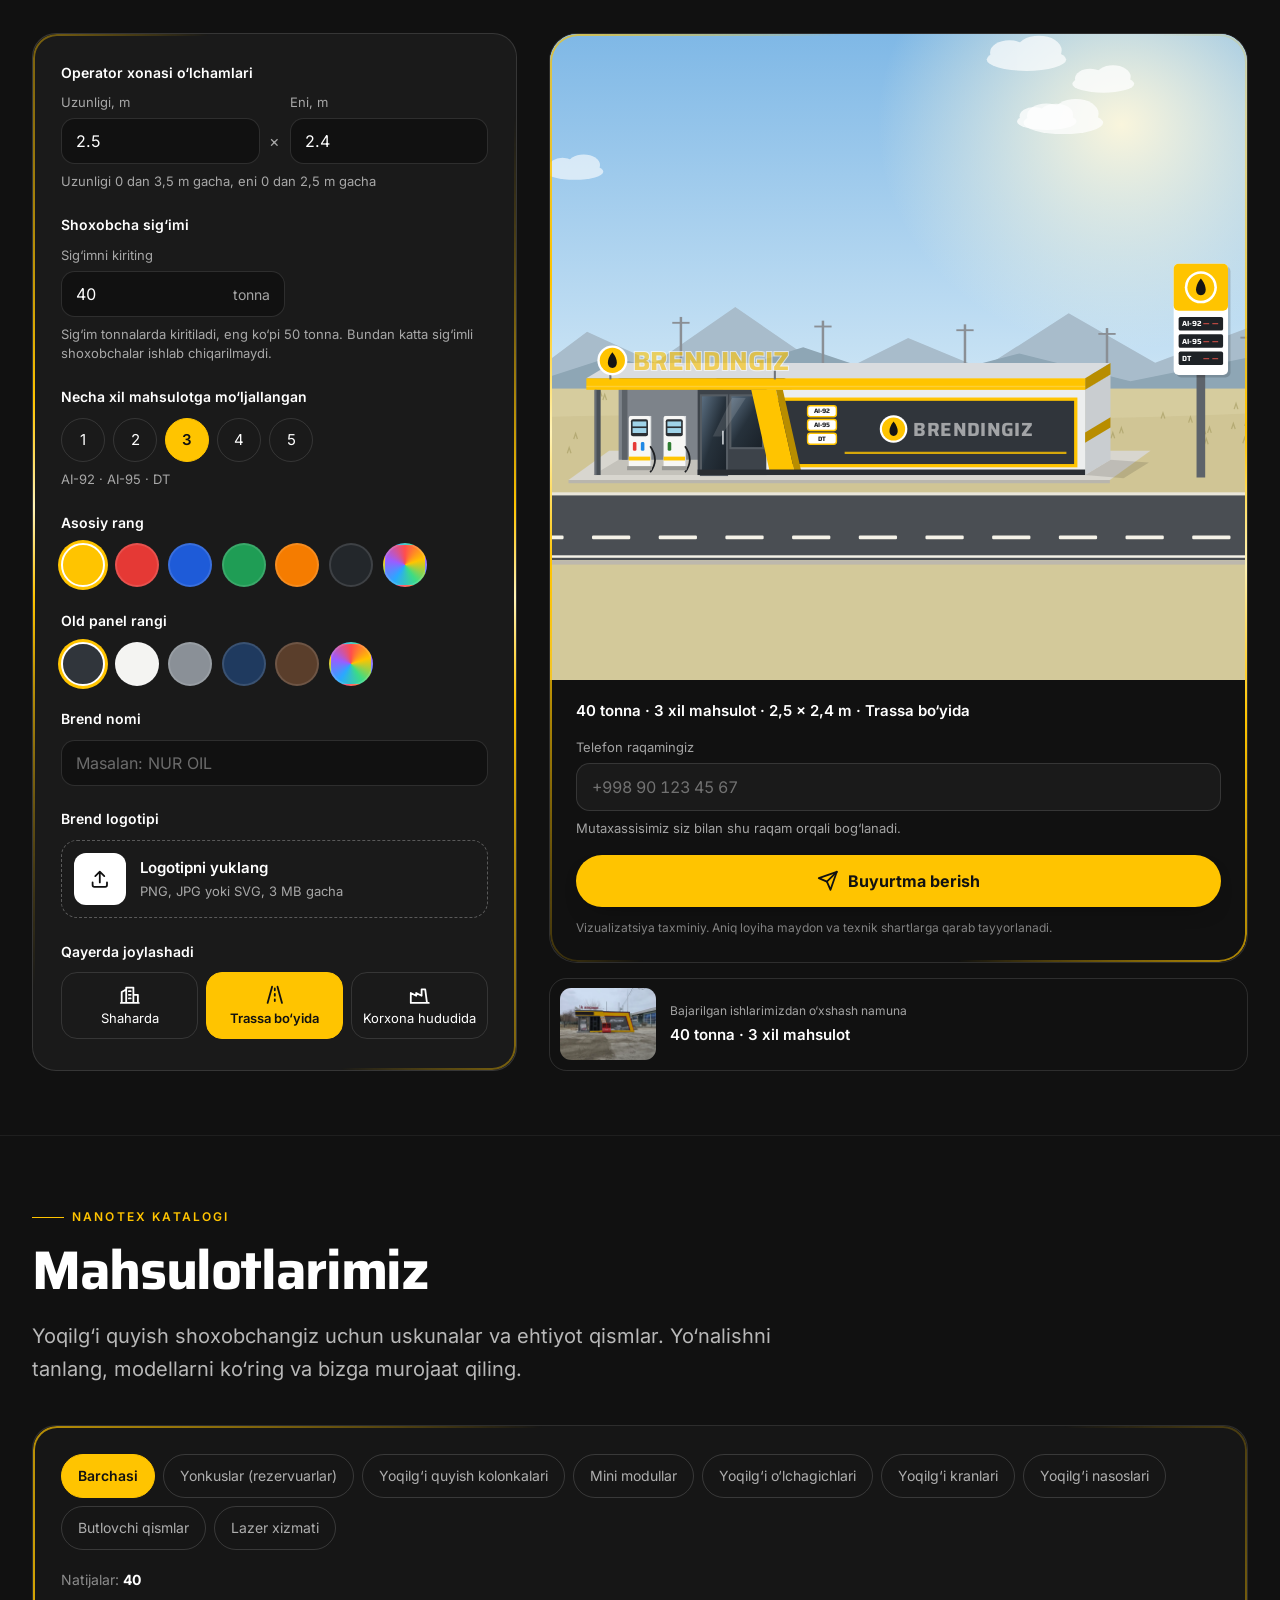
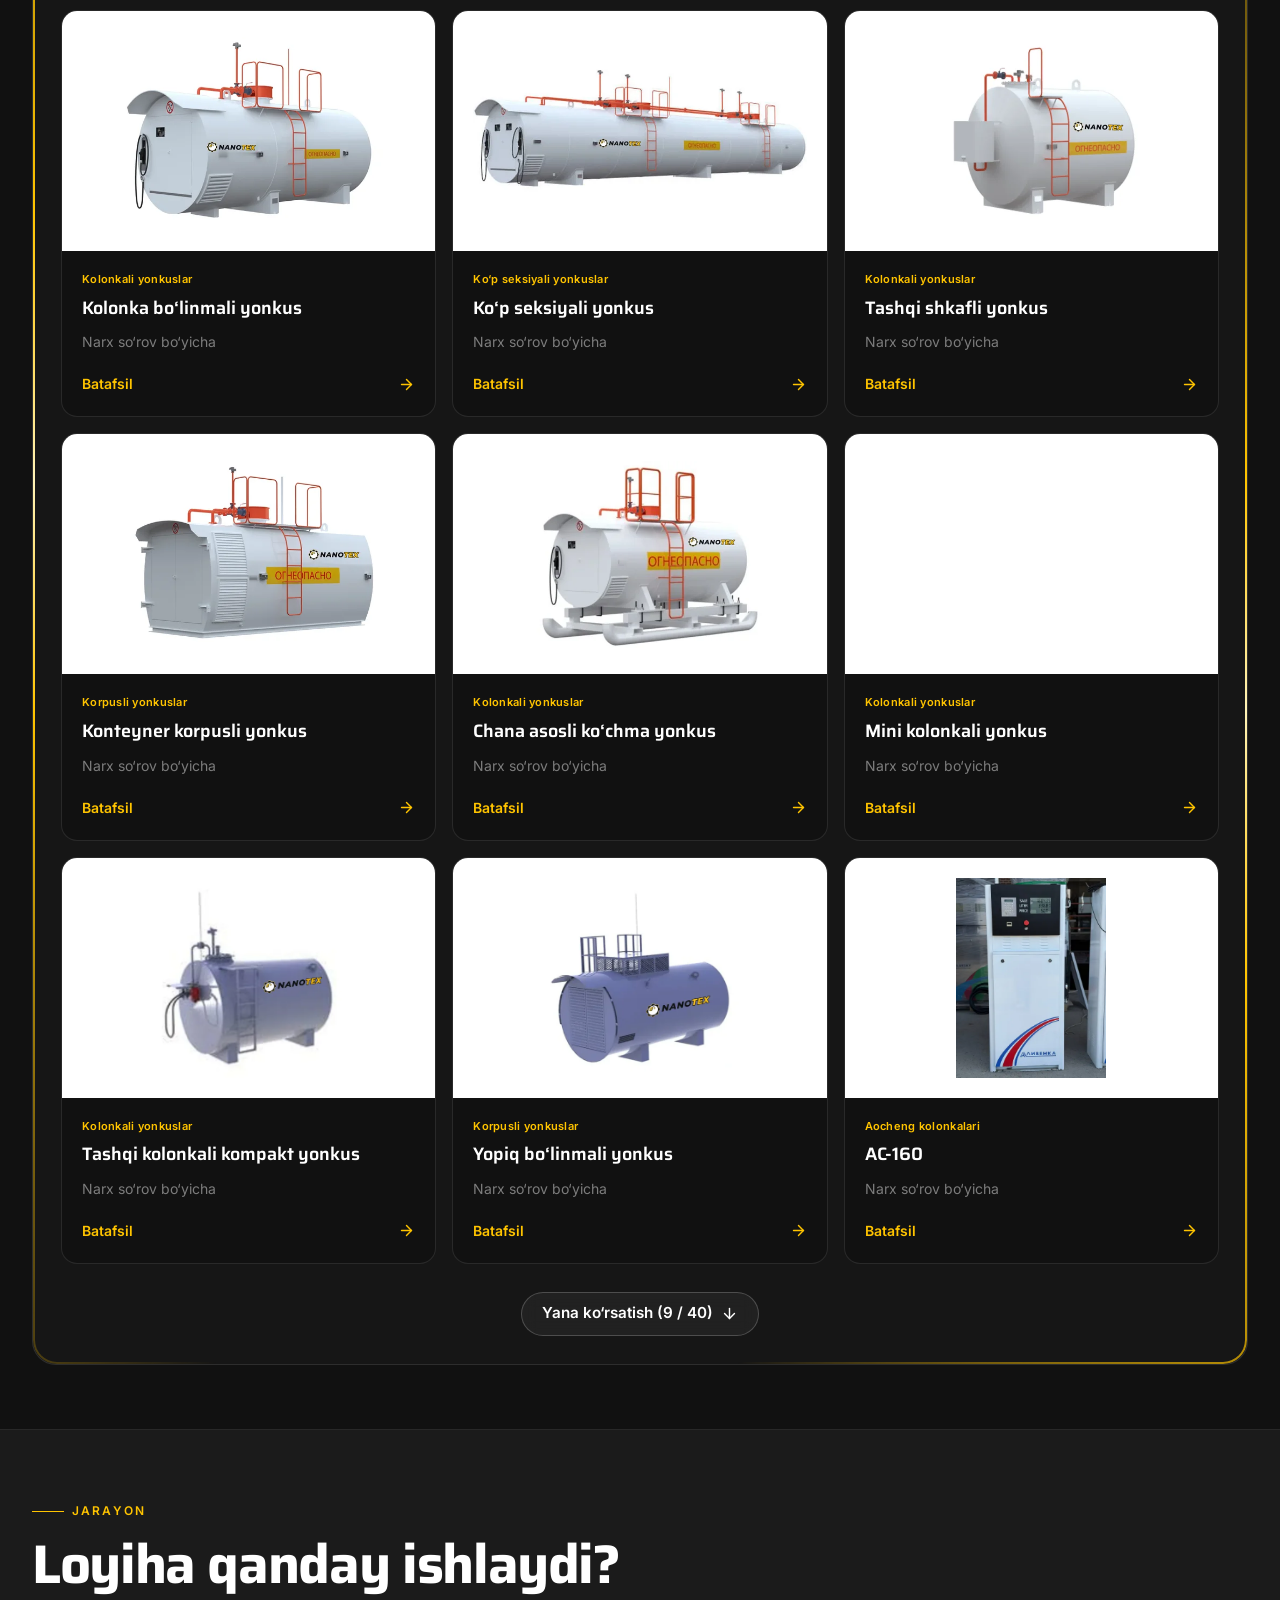
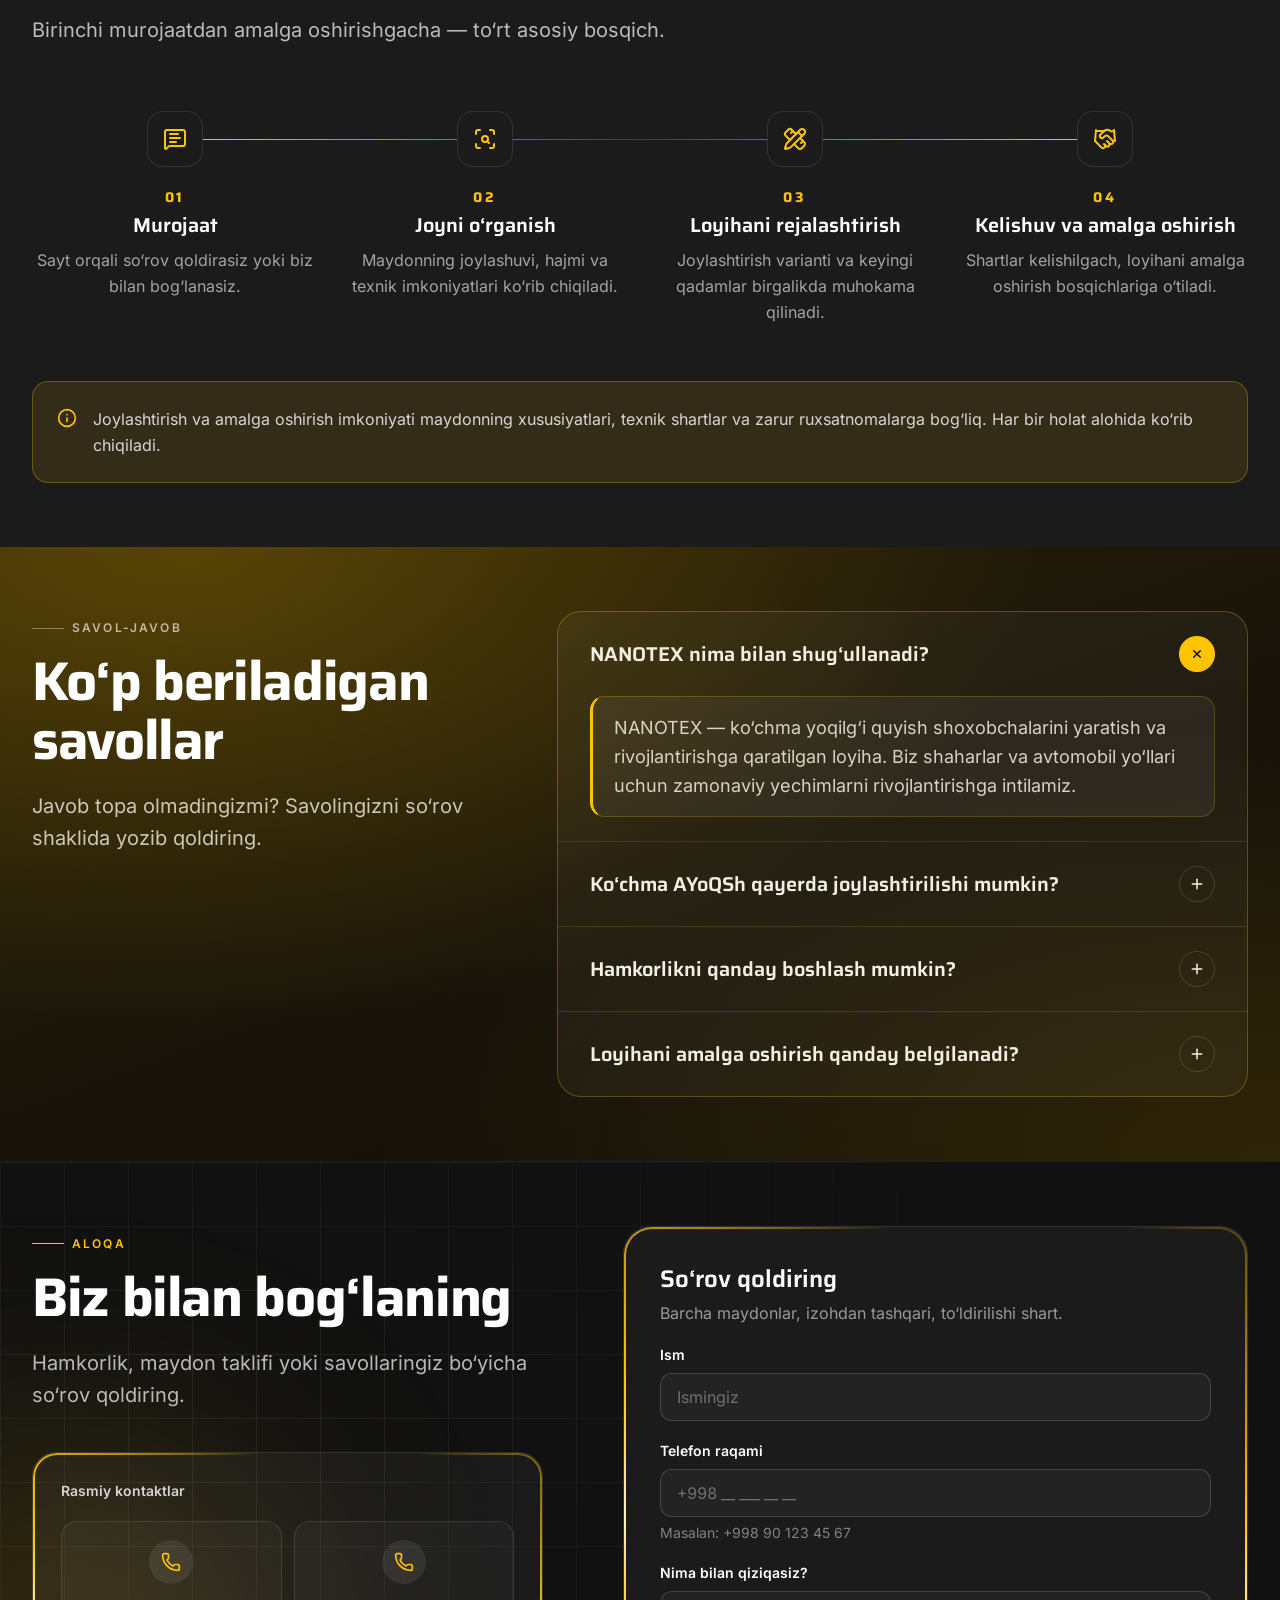
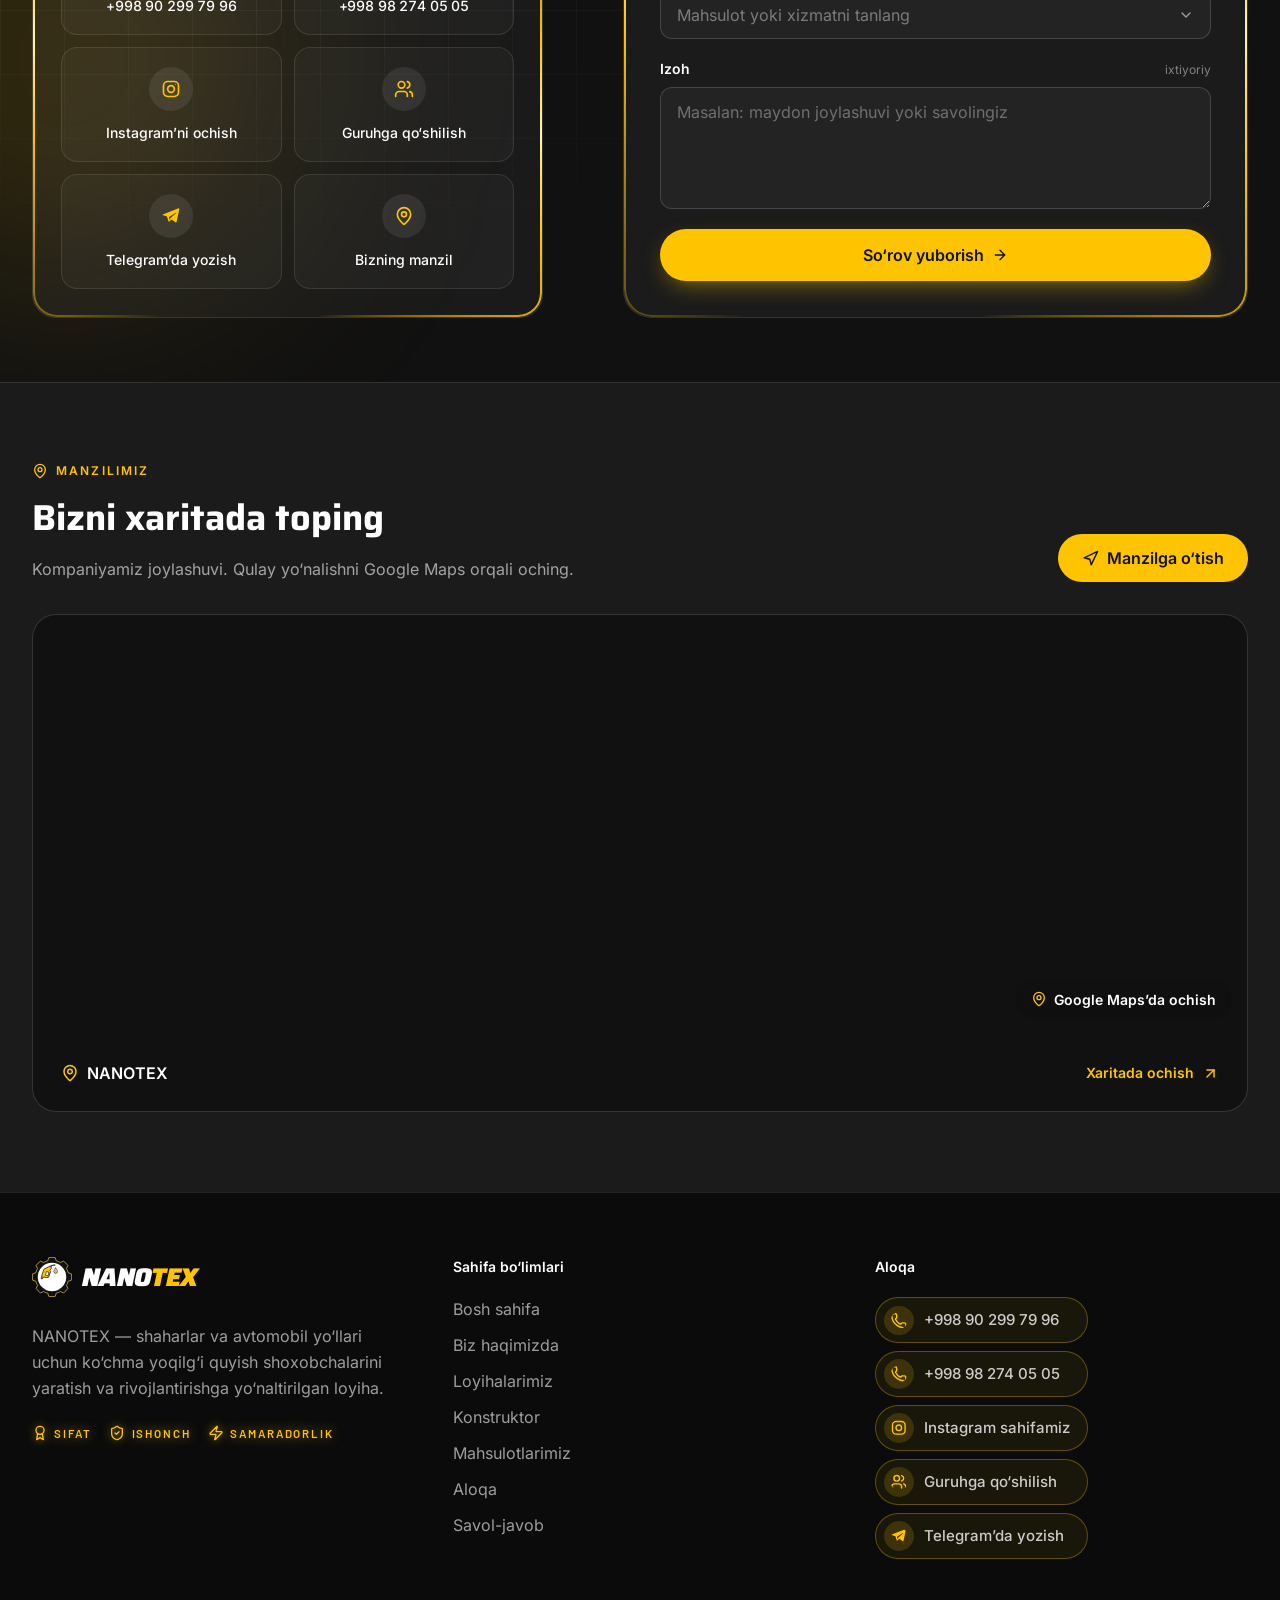
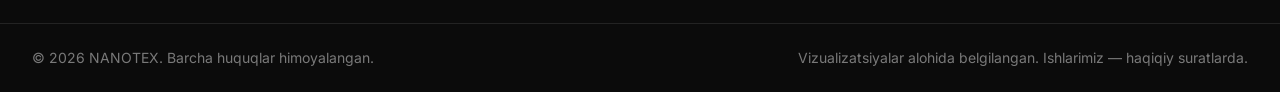
==== commit ca59413a: "Schema.org: Product o'rniga Service (Google 'offers' xatosi) Co-Authored-By: Claude Opus 5.5 <norepl" ====
--- a/index.html
+++ b/index.html
@@ -179,10 +179,11 @@
             "makesOffer": {
               "@type": "Offer",
               "itemOffered": {
-                "@type": "Product",
-                "name": "Ko‘chma yoqilg‘i quyish shoxobchasi (AYoQSh) / Мобильная АЗС / Mobile fuel station",
-                "brand": { "@type": "Brand", "name": "NANOTEX" },
-                "category": "Mobile fuel stations",
+                "@type": "Service",
+                "name": "Ko‘chma yoqilg‘i quyish shoxobchasi (AYoQSh) ishlab chiqarish / Производство мобильных АЗС / Mobile fuel station manufacturing",
+                "serviceType": "Mobile fuel stations manufacturing",
+                "provider": { "@id": "https://nanotexazs.uz/#organization" },
+                "areaServed": { "@type": "Country", "name": "Uzbekistan" },
                 "image": "https://nanotexazs.uz/og.jpg"
               }
             }
